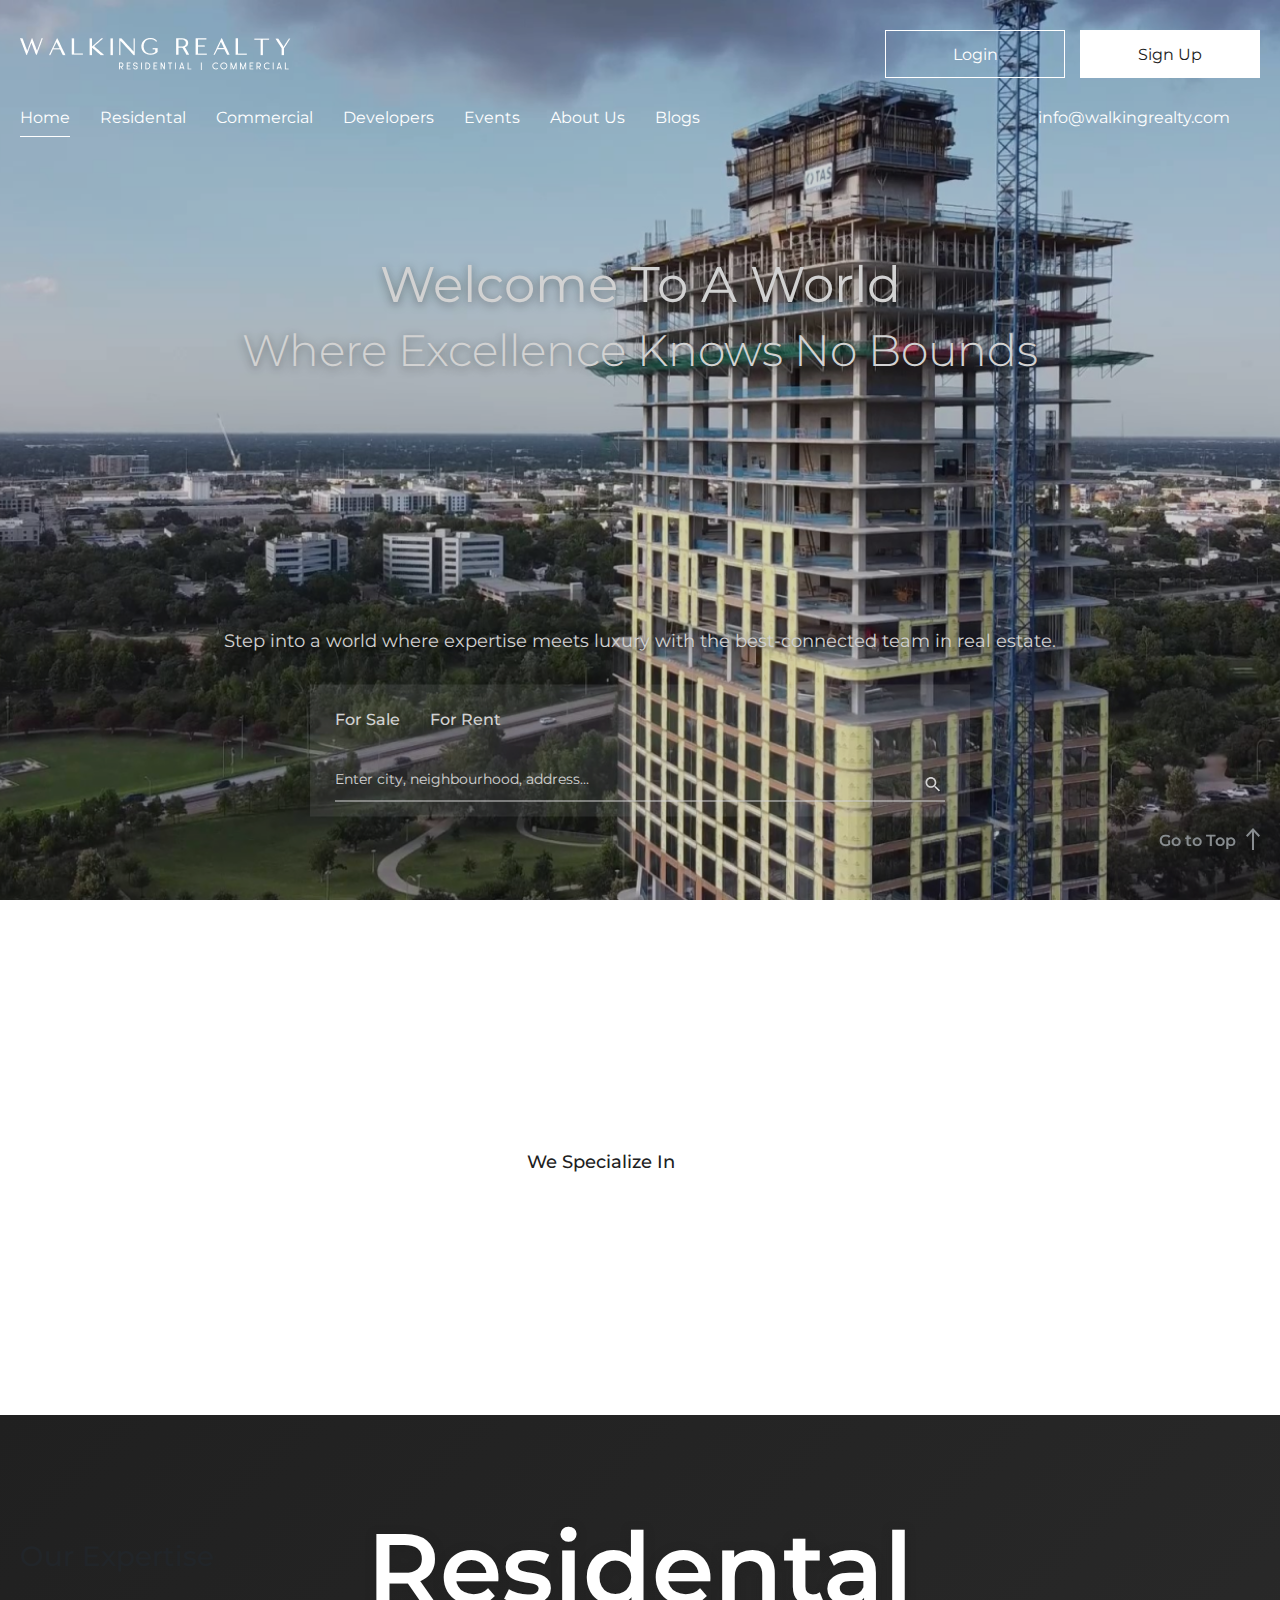
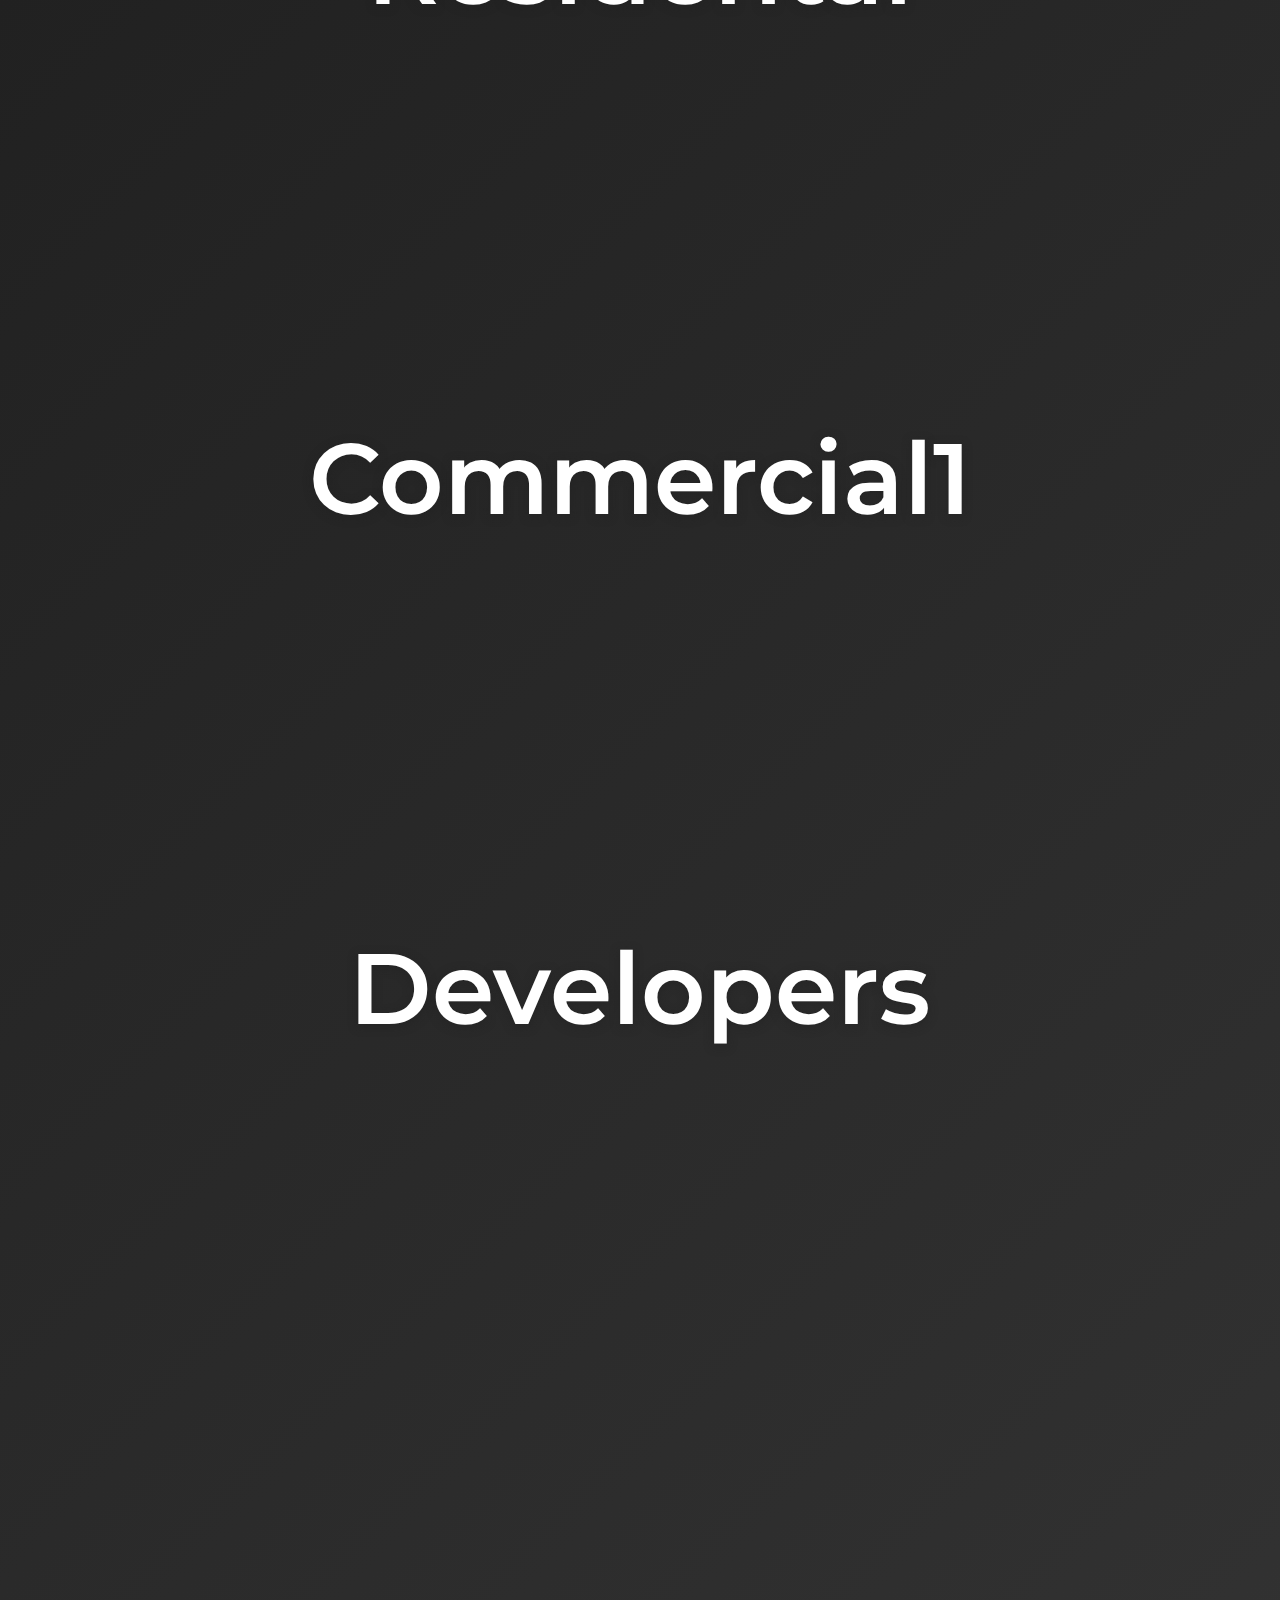
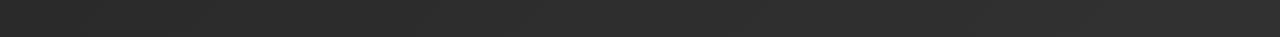
==== index.html @ ec29fcc6 "code update" ====
<!DOCTYPE html>
<html lang="en">

<head>
    <meta charset="UTF-8">
    <meta name="viewport" content="width=device-width, initial-scale=1.0">
    <title>Walking Reality</title>
    <!-- bootstrap -->
    <link href="./assets/css/bootstrap.min.css" rel="stylesheet">
    <!-- custom css -->
    <link rel="stylesheet" href="assets/css/style.css">
    <!-- animate css -->
    <link rel="stylesheet" href="assets/css/animate.css">

</head>

<body>
    <!-- header -->
    <header class="header">
        <div class="wr_container">
            <div class="top_header">
                <div class="logo">
                    <a href="index.html"><img src="./assets/images/home/logo.png" alt="Logo"></a>
                </div>
                <div class="right_btn_wrap">
                    <a href="./sub-pages/authenticate/login.html"
                        class="main_btn border_btn white_border white_btn">Login</a>
                    <a href="./sub-pages/authenticate/signUp.html" class="main_btn white_btn">Sign Up</a>
                </div>
            </div>
            <div class="middle_header_wrap">
                <nav>
                    <div class="nav_menu">
                        <span class="menu_icon"></span>
                    </div>
                    <div class="wr_menu_wrap">
                        <div class="close_menu">
                            <span class="title">Menu</span>
                            <div class="close_icon_wrap">
                                <span class="close_icon"></span>
                            </div>
                        </div>
                        <ul>
                            <li class="menu-item current-menu-item"><a href="./index.html">Home</a></li>
                            <li class="menu-item"><a href="./sub-pages/Residental.html">Residental</a></li>
                            <li class="menu-item"><a href="./sub-pages/Commercial.html">Commercial</a></li>
                            <li class="menu-item"><a href="./sub-pages/Developers.html">Developers</a></li>
                            <li class="menu-item"><a href="./sub-pages/Events.html">Events</a></li>
                            <li class="menu-item"><a href="./sub-pages/About.html">About Us</a></li>
                            <li class="menu-item"><a href="./sub-pages/Blogs.html">Blogs</a></li>
                            <li class="menu-item mobile_view"><a href="./sub-pages/authenticate/login.html">Log In</a>
                            </li>
                            <li class="menu-item mobile_view"><a href="./sub-pages/authenticate/signUp.html">Sign Up</a>
                            </li>
                            <li class="menu-item mobile_view log_out"><a href="javascript:void(0)">Log Out</a></li>
                        </ul>
                    </div>
                </nav>
                <div class="right_cart_wrap">info@walkingrealty.com</div>
            </div>
        </div>
    </header>
    <!-- header -->

    <!-- banner section -->
    <section class="wr_home_banner">
        <div class="opacity-layer"></div>
        <div class="wr_home_video_banner">
            <video autoplay loop muted playsinline poster="./assets/images/home/bg-image.png">
                <source src="./assets/images/home/bg-video.mp4" type="video/mp4">
            </video>
        </div>
        <div class="wr_center_content">
            <h2 class="img wow fadeInDown" data-wow-delay="250ms" data-wow-duration="300ms">
                Welcome To A World

            </h2>
            <span>
                Where Excellence Knows No Bounds
            </span>
        </div>
        <div class="wr_bottom_content">
            <p>Step into a world where expertise meets luxury with the best-connected team in real estate.</p>
            <div class="bottom_options">
                <div class="options">
                    <h6>For Sale</h6>
                    <h6>For Rent</h6>
                </div>
                <div class="enter_city">
                    <input type="text" placeholder="Enter city, neighbourhood, address...">
                    <button><a href="search"><img src="assets/images/home/Search.svg" alt="search"></a></button>
                    <div class="bottom-line"></div>
                </div>
            </div>
        </div>
    </section>
    <!-- banner section -->

    <!-- specialize section -->
    <section class="wr_specialize_sec">
        <div class="wr_container">
            <div class="main_title wow fadeIn" data-wow-delay="300ms" data-wow-duration="300ms">
                <span>Welcome To</span>
                <h2>WALKING REALTY</h2>
            </div>
            <div class="content">
                <h6>We Specialize In</h6>
                <p class="bullet-points wow fadeInUp" data-wow-delay="200ms" data-wow-duration="300ms">New Develpoment
                </p>
                <p class="bullet-points wow fadeInUp" data-wow-delay="300ms" data-wow-duration="300ms"> Land Acquisition
                </p>
                <p class="bullet-points wow fadeInUp" data-wow-delay="400ms" data-wow-duration="300ms">Tenant
                    Representation</p>
                <p class="bullet-points wow fadeInUp" data-wow-delay="500ms" data-wow-duration="300ms">Ultra Luxury
                    Living</p>
            </div>
        </div>
    </section>
    <!-- specialize section -->

    <!-- expertise -->
    <section class="wr_expertise_sec">
        <div class="wr_container">
            <div class="main_title">
                <h3>Our Expertise</h3>
            </div>

            <div class="row">
                <div class="top_text">
                    <h1>Residental</h1>
                </div>
                <div class="img wow fadeInLeft" data-wow-delay="500ms" data-wow-duration="500ms">
                    <img src="./assets/images/home/residential.png" alt="residential">
                </div>

                <div class="text wow fadeInRight" data-wow-delay="500ms" data-wow-duration="500ms">
                    <p>Discover the perfect sanctuary that genuinely feels like home. Our exceptional new
                        development and luxury properties are curated to offer unrivalled comfort and style. Explore
                        our collection of exquisite homes and find your ideal living space.</p>
                </div>

            </div>
            <div class="row">
                <div class="top_text">
                    <h1>Commercial1</h1>
                </div>

                <div class="text wow fadeInRight" data-wow-delay="500ms" data-wow-duration="500ms">
                    <p>Unleash the potential of your business with our expert commercial real estate solutions.
                        Whether you're looking to buy, sell, lease, or invest, our team of professionals will guide
                        you to lucrative opportunities and help you thrive in the competitive commercial market.</p>
                </div>


                <div class="img wow fadeInLeft" data-wow-delay="500ms" data-wow-duration="500ms">
                    <img src="./assets/images/home/commercial.png" alt="residential">
                </div>

            </div>
            <div class="row">
            <div class="top_text">
                <h1>Developers</h1>
            </div>

                <div class="img wow fadeInLeft" data-wow-delay="500ms" data-wow-duration="500ms">
                    <img src="./assets/images/home/developers.png" alt="residential">
                </div>

                <div class="text wow fadeInRight" data-wow-delay="500ms" data-wow-duration="500ms">
                    <p>Collaborate with us to transform your vision into reality. As experienced consultants, we
                        understand the intricacies of the development process. From land acquisition to project
                        management, our agents will ensure your project reaches its fullest potential. Let us help
                        you create extraordinary spaces that leave a lasting impression.</p>
                </div>

            </div>

        </div>
    </section>
    <!-- expertise -->

    <!-- footer section -->
    <footer>
        <a href="javascript:void(0)" class="go_to_top show">Go to Top</a>
    </footer>
    <!-- footer section -->
    <!-- scripts -->
    <script src="./assets/js/jquery-3.6.0.min.js"></script>
    <script src="./assets/js/bootstrap.bundle.min.js" defer></script>
    <script src="./assets/js/wow.min.js"></script>
    <script src="./assets/js/custom.js"></script>
    <script>
        new WOW().init();
    </script>
</body>

</html>
---- assets/css/style.css ----
@import url('https://fonts.googleapis.com/css2?family=Montserrat:wght@100..900&display=swap');

* {
    margin: 0;
    padding: 0;
    box-sizing: border-box;
}

:root {
    --pure-white: #FFF;
}

body {

    font-family: "Montserrat", sans-serif;
    font-optical-sizing: auto;
    font-style: normal;

}

.wr_container {
    max-width: 1280px;
    width: 100%;
    padding: 0 20px;
    margin: 0 auto;
}

/* header */
.header {
    position: absolute;
    left: 0;
    top: 0;
    right: 0;
    z-index: 999;
    padding: 30px 0;
}

header .top_header {
    display: flex;
    justify-content: space-between;
    align-items: center;
}

header .top_header .right_btn_wrap {
    display: flex;
    align-items: center;
}

header .middle_header_wrap {
    margin-top: 30px;
    transition: all 0.5s ease-in-out;
    display: flex;
    justify-content: space-between;
}

header .middle_header_wrap .wr_menu_wrap .close_menu {
    display: none;
    cursor: pointer;
}

header .middle_header_wrap .wr_menu_wrap ul {
    display: flex;
    padding: 0;
    margin: 0;
    gap: 30px;
    list-style: none;
}

header .middle_header_wrap .wr_menu_wrap ul li a::before {
    content: "";
    position: absolute;
    left: 0;
    bottom: 0;
    right: 0;
    height: 1px;
    background-color: #FFFFFF;
    margin: 0 auto;
    width: 0;
    transition: all 0.5s ease-in-out;
}

header .middle_header_wrap .wr_menu_wrap ul li:after {
    clear: both;
    display: block;
    content: "";
}

header .middle_header_wrap .wr_menu_wrap ul li.current-menu-item a::before {
    width: 100%;
}

header .middle_header_wrap .wr_menu_wrap ul li a:hover::before {
    width: 100%;
}

header .middle_header_wrap .wr_menu_wrap ul li a {
    color: #FFFFFF;
    font-size: 16px;
    font-weight: 400;
    line-height: normal;
    padding-bottom: 10px;
    position: relative;
    display: block;
    text-decoration: none;
}

header .middle_header_wrap .wr_menu_wrap ul li.mobile_view {
    display: none;
}

header .right_btn_wrap {
    gap: 15px;
}

header .right_btn_wrap .main_btn {
    height: 48px;
    line-height: 48px;
    padding: 0 18px;
    font-size: 16px;
    font-weight: 400;
    display: inline-block;
    text-align: center;
    text-decoration: none;
    min-width: 180px;
    border: 1px solid transparent;
}

header .right_btn_wrap .main_btn.border_btn.white_border {
    border-color: #FFFFFF;

}

header .right_btn_wrap .main_btn.border_btn.white_border {
    background: transparent;
    color: #FFF !important;
}

header .right_btn_wrap .main_btn.border_btn:hover {
    opacity: 1;
}

header .right_btn_wrap .main_btn.white_btn {
    background: #FFFFFF;
    color: #202020 !important;
}

header .right_btn_wrap .main_btn.border_btn.white_border:hover {
    background: #FFFFFF;
    color: #202020 !important;
}

header .middle_header_wrap .right_cart_wrap {
    padding-right: 30px;
    position: relative;
    color: #FFFFFF;
    font-size: 16px;
    font-weight: 400;
    line-height: normal;
    cursor: pointer;
}

/* media quary */



/* header */
/* banner section */
.wr_home_banner {
    position: relative;
    height: 900px;
    padding: 0;
}

.wr_home_banner .wr_home_video_banner {
    height: 100%;
    position: relative;
}

.wr_home_banner .opacity-layer {
    position: absolute;
    top: 0;
    left: 0;
    width: 100%;
    height: 100%;
    opacity: 0.2;
    background: #202020;
    z-index: 1;
}

.wr_home_banner .wr_home_video_banner video {
    display: block;
    height: 100%;
    object-fit: cover;
    width: 100%;
}

.wr_home_banner .wr_center_content {
    position: absolute;
    left: 50%;
    top: 35%;
    transform: translate(-50%, -50%);
    max-width: 1050px;
    width: 100%;
    text-align: center;
}

.wr_home_banner .wr_center_content h2 {
    color: var(--pure-white);
    text-align: center;
    text-shadow: 0px 2px 10px rgba(32, 32, 32, 0.50);
    font-family: Montserrat;
    font-size: 50px;
    font-style: normal;
    font-weight: 400;
    line-height: normal;
}

.wr_home_banner .wr_center_content span {
    color: var(--Pure-White, #FFF);
    text-align: center;
    text-shadow: 0px 2px 10px rgba(32, 32, 32, 0.50);
    font-family: Montserrat;
    font-size: 44px;
    font-style: normal;
    font-weight: 300;
    line-height: normal;
}

.wr_home_banner .wr_bottom_content {
    position: absolute;
    left: 50%;
    top: 80%;
    transform: translate(-50%, -50%);
    max-width: 1050px;
    width: 100%;
    color: var(--pure-white);

}

.wr_home_banner .wr_bottom_content p {
    color: var(--Pure-White);
    text-align: center;
    text-shadow: 0px 2px 10px rgba(0, 0, 0, 0.50);
    font-family: Montserrat;
    font-size: 18px;
    font-style: normal;
    font-weight: 400;
    line-height: 35px;
    padding-bottom: 10px;
    /* 194.444% */
}

.wr_home_banner .wr_bottom_content .bottom_options {
    padding: 15px 25px;
    background: rgba(255, 255, 255, 0.11);
    max-width: 660px;
    width: 100%;
    margin: 0 auto;
}

.wr_home_banner .wr_bottom_content .bottom_options .options {
    display: flex;
    gap: 30px;
    padding: 10px 0px;
    margin-bottom: 20px;
}

.wr_home_banner .wr_bottom_content .bottom_options .options h6 {
    color: var(--pure-white);
    font-family: Montserrat;
    font-size: 16px;
    font-style: normal;
    font-weight: 500;
    line-height: normal;
}

.wr_home_banner .wr_bottom_content .bottom_options .enter_city {
    position: relative;
}

.wr_home_banner .wr_bottom_content .bottom_options .enter_city input {
    border: none;
    max-width: 660px;
    width: 100%;
    background: transparent;
    padding-bottom: 10px;
    position: relative;
}

.wr_home_banner .wr_bottom_content .bottom_options .enter_city input::placeholder {
    color: var(--pure-white);
    font-family: Montserrat;
    font-size: 14px;
    font-style: normal;
    font-weight: 400;
    line-height: normal;
}

.wr_home_banner .wr_bottom_content .bottom_options .enter_city button {
    position: absolute;
    left: 98%;
    background: transparent;
    top: 50%;
    transform: translate(-50%, -50%);
    border: none;

}

.wr_home_banner .wr_bottom_content .bottom_options .enter_city .bottom-line {
    max-width: 620px;
    width: 100%;
    height: 1px;
    background-color: var(--pure-white);
}

/* banner section */

/* specialize section */
.wr_specialize_sec {
    position: relative;
    padding: 75px 0 75px;
}

.wr_specialize_sec .main_title {
    text-align: center;
}

.wr_specialize_sec .main_title span {
    color: #202020;
    font-family: Montserrat;
    font-size: 44px;
    font-style: normal;
    font-weight: 300;
    line-height: normal;
}

.wr_specialize_sec .main_title h2 {
    color: #202020;
    font-family: Montserrat;
    font-size: 60px;
    font-style: normal;
    font-weight: 400;
    line-height: normal;
}

.wr_specialize_sec .content {
    position: relative;
    margin: 0 auto;
    max-width: max-content;
    padding-top: 35px;
}

.wr_specialize_sec .content h6 {
    color: var(--nero-dark, #202020);

    /* Body/Body 4 */
    font-family: Montserrat;
    font-size: 18px;
    font-style: normal;
    font-weight: 500;
    line-height: 35px;
    /* 194.444% */
}

.bullet-points {
    position: relative;
    padding-left: 20px;
    /* Adjust the spacing between the bullet point and text */
}

.bullet-points::before {
    content: "\2022";
    /* Unicode for bullet point */
    position: absolute;
    left: 0;
}

.wr_specialize_sec .content .wow.fadeInUp {
    color: var(--aluminium-grey, #878C8F);
    font-family: Montserrat;
    font-size: 18px;
    font-style: normal;
    font-weight: 400;

    line-height: normal;
}

/* specialize section */

/* expertise section */
.wr_expertise_sec {
    background: var(--Dark-Gradient, linear-gradient(135deg, #202020 0%, rgba(32, 32, 32, 0.92) 100%));
    padding: 125px 0 125px;
  
}

.wr_expertise_sec .row {
    margin-bottom: 150px;
    display: grid;
    grid-template-columns: 1fr 1fr;
    position: relative;
}
.wr_expertise_sec .top_text{
    position: absolute;
    width: 100%;
    margin: 0 auto;
   top: -75px;
   z-index: 1;
}
.wr_expertise_sec .top_text h1 {
    color: var(--Pure-White, #FFF);
    text-align: center;
    text-shadow: 0px 2px 10px rgba(32, 32, 32, 0.50);

    /* Heading/Heading 1 */
    font-family: Montserrat;
    font-size: 100px;
    font-style: normal;
    font-weight: 600;
    line-height: normal;
}

.wr_expertise_sec .row .text {
    max-width: 525px;
    width: 100%;
    color: #FFF;
    margin-top: 70px;
    margin-left: 50px;
}

.wr_expertise_sec .row .text p {
    color: var(--Pure-White, #FFF);
    /* Body/Body 5 */
    font-family: Montserrat;
    font-size: 18px;
    font-style: normal;
    text-align: left;
    font-weight: 400;
    line-height: 35px;
}

/* expertise section */

/* footer */
.go_to_top.show {
    opacity: 1;
    transform: translateX(0);
}

.go_to_top {
    position: fixed;
    right: 20px;
    bottom: 50px;
    color: #878C8F !important;
    text-align: center;
    text-decoration: none;
    font-size: 16px;
    font-weight: 600;
    line-height: normal;
    padding-right: 24px;
    cursor: pointer;
    z-index: 998;
    transition: all 0.3s ease-in-out;
    transform: translateX(100%);
    opacity: 0;
}

.go_to_top:hover::before {
    height: 46px;
}

.go_to_top::before {
    content: "";
    position: absolute;
    right: 0;
    bottom: 0;
    width: 15px;
    height: 22px;
    background: url(../images/home/arrow.svg) no-repeat center top;
    transition: all 0.5s ease-in-out;
}

/* footer */
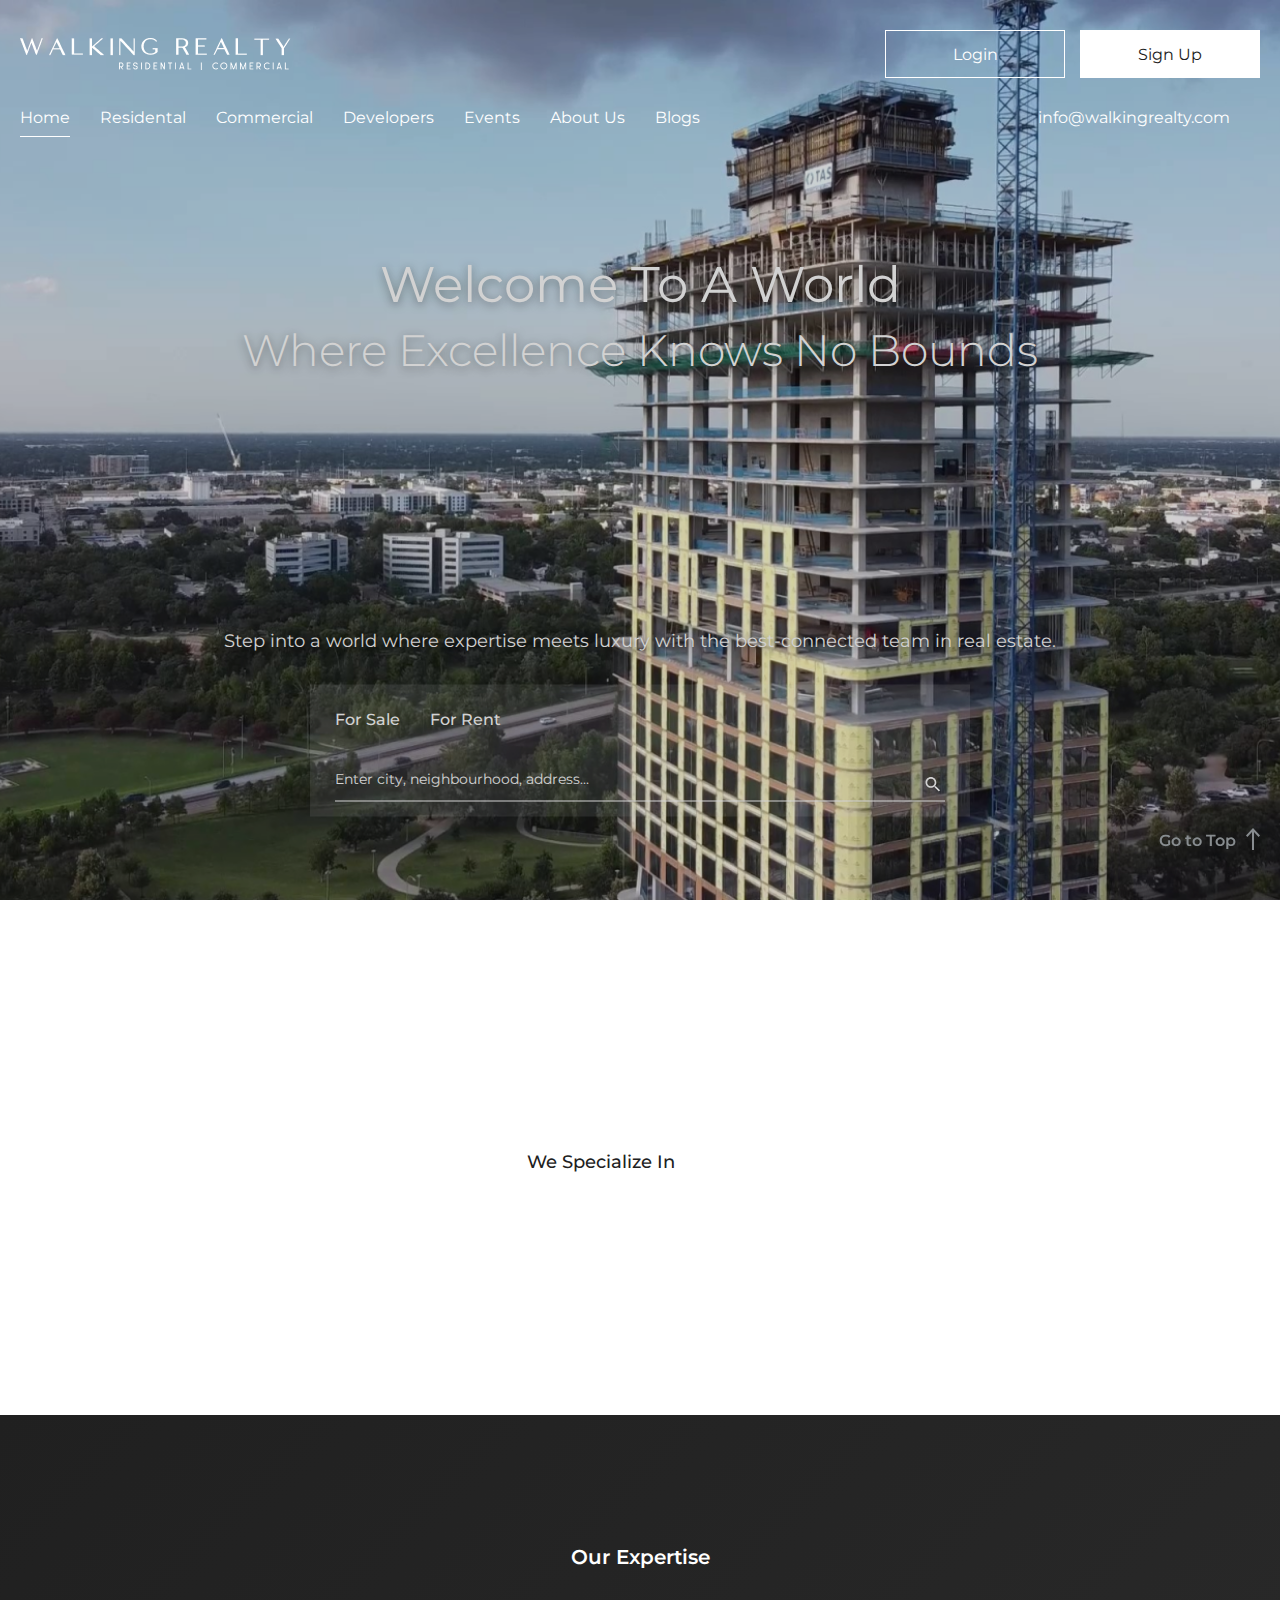
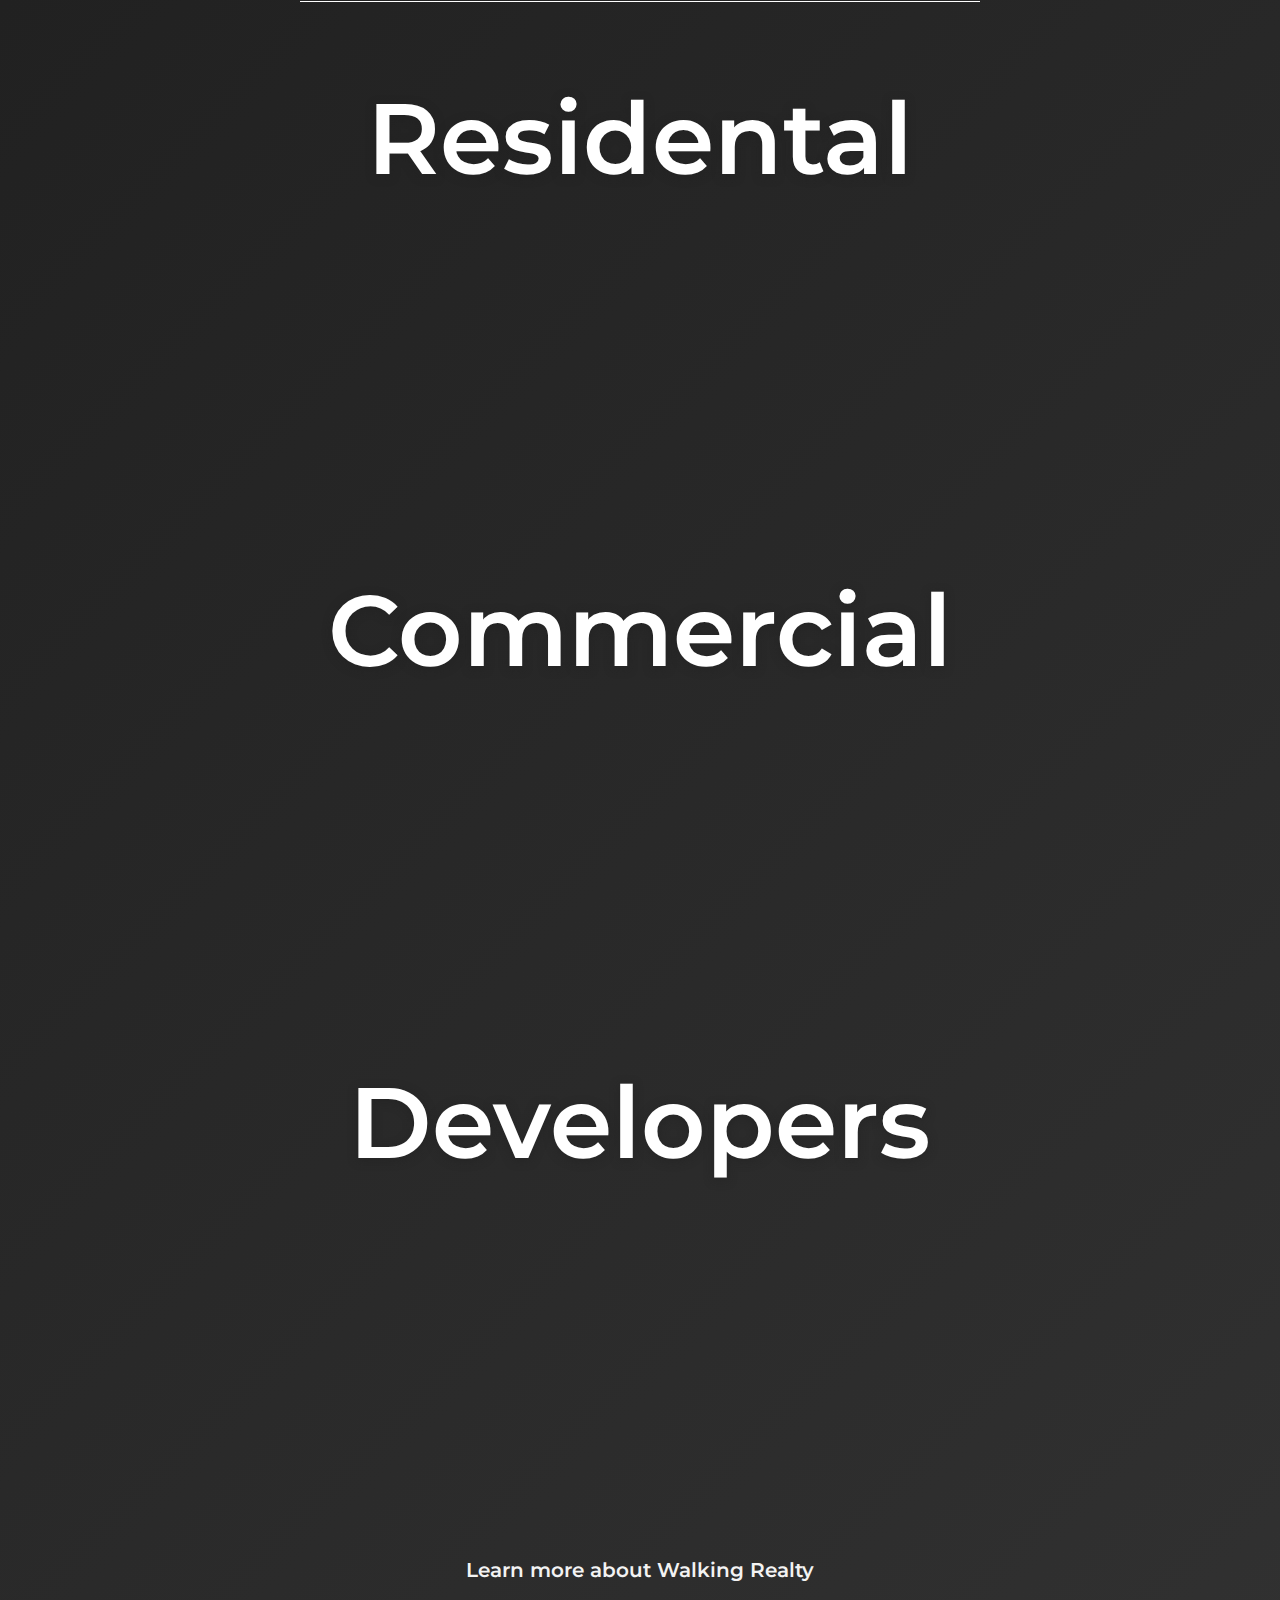
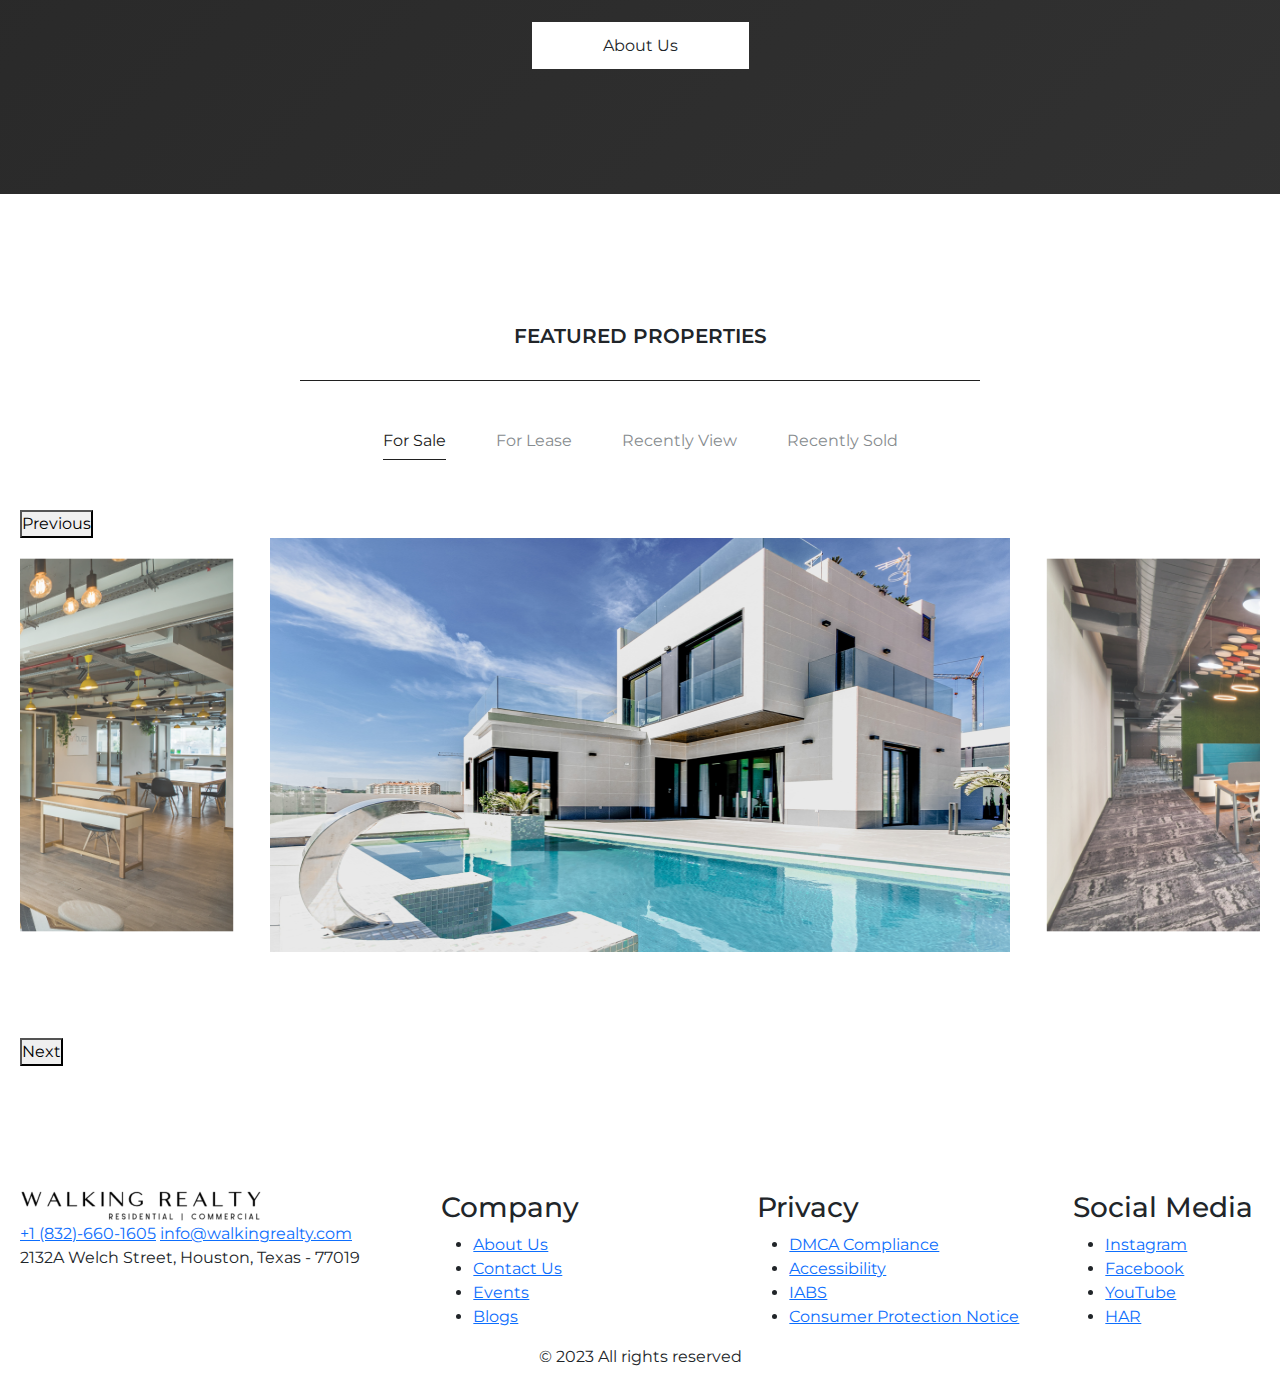
==== commit beaa8573: "creating slider" ====
--- a/index.html
+++ b/index.html
@@ -11,6 +11,8 @@
     <link rel="stylesheet" href="assets/css/style.css">
     <!-- animate css -->
     <link rel="stylesheet" href="assets/css/animate.css">
+
+    <link rel="stylesheet" href="assets/css/slick.css">
 
 </head>
 
@@ -121,7 +123,7 @@
     <!-- expertise -->
     <section class="wr_expertise_sec">
         <div class="wr_container">
-            <div class="main_title">
+            <div class="main_title white_title">
                 <h3>Our Expertise</h3>
             </div>
 
@@ -142,7 +144,7 @@
             </div>
             <div class="row">
                 <div class="top_text">
-                    <h1>Commercial1</h1>
+                    <h1>Commercial</h1>
                 </div>
 
                 <div class="text wow fadeInRight" data-wow-delay="500ms" data-wow-duration="500ms">
@@ -158,9 +160,9 @@
 
             </div>
             <div class="row">
-            <div class="top_text">
-                <h1>Developers</h1>
-            </div>
+                <div class="top_text">
+                    <h1>Developers</h1>
+                </div>
 
                 <div class="img wow fadeInLeft" data-wow-delay="500ms" data-wow-duration="500ms">
                     <img src="./assets/images/home/developers.png" alt="residential">
@@ -174,18 +176,98 @@
                 </div>
 
             </div>
-
+            <div class="bottom_button">
+                <h6>Learn more about Walking Realty</h6>
+
+                <a href="./sub-pages/About.html" class="about_btn">About Us</a>
+
+            </div>
         </div>
     </section>
     <!-- expertise -->
+
+    <!-- propertise section -->
+    <section class="wr_propertise_sec">
+        <div class="wr_container">
+            <div class="main_title white_title">
+                <h3>FEATURED PROPERTIES</h3>
+            </div>
+            <div class="propertise_options">
+                <ul>
+                    <li class="pro-options current-pro-item"><a href="#">For Sale</a></li>
+                    <li class="pro-options"><a href="#">For Lease</a></li>
+                    <li class="pro-options"><a href="#">Recently View</a></li>
+                    <li class="pro-options"><a href="#">Recently Sold</a></li>
+                </ul>
+            </div>
+            <div class="pro-slider center">
+                <div class="slides">
+                    <img class="pro-img" src="assets/images/home/propertise-1.png" alt="propertise-1">
+                </div>
+              
+                <div class="slides">
+                    <img class="pro-img" src="assets/images/home/propertise-3.png" alt="propertise-1">
+                </div>
+               
+                <div class="slides">
+                    <img class="pro-img" src="assets/images/home/propertise-5.png" alt="propertise-1">
+                </div>
+            </div>
+        </div>
+    </section>
+    <!-- propertise section -->
 
     <!-- footer section -->
     <footer>
-        <a href="javascript:void(0)" class="go_to_top show">Go to Top</a>
+        <div class="wr_container">
+            <div class="row">
+                <div class="col-lg-4 col-md-12 col-sm-12 mb-lg-0 mb-md-4">
+                    <div class="wh_footer_logo"><img src="./assets/images/home/footer-logo.png" alt="footer logo"></div>
+                    <div class="footer_contact_info">
+                        <a href="tel:+91 9016582949">+1 (832)-660-1605</a>
+                        <a href="mailto:info@walkingreality.com">info@walkingrealty.com</a>
+                        <p>2132A Welch Street, Houston, Texas - 77019</p>
+                    </div>
+                </div>
+                <div class="col-lg-3 col-md-4 col-sm-12 mb-md-0">
+                    <h3 class="footer_title">Company</h3>
+                    <ul>
+                        <li><a href="./sub-pages/authenticate/about-us.html">About Us</a></li>
+                        <li><a href="./sub-pages/contact.html">Contact Us</a></li>
+                        <li><a href="./sub-pages/events.html">Events</a></li>
+                        <li><a href="./sub-pages/blogs.html">Blogs</a></li>
+                    </ul>
+                </div>
+                <div class="col-lg-3 col-md-4 col-sm-12">
+                    <h3 class="footer_title">Privacy</h3>
+                    <ul>
+                        <li><a href="./sub-pages/.html">DMCA Compliance</a></li>
+                        <li><a href="./sub-pages/.html">Accessibility</a></li>
+                        <li><a href="./sub-pages/.html">IABS</a></li>
+                        <li><a href="./sub-pages/.html">Consumer Protection Notice</a></li>
+                    </ul>
+                </div>
+                <div class="col-lg-2 col-md-4 col-sm-12">
+                    <h3 class="footer_title">Social Media</h3>
+                    <ul>
+                        <li><a href="https://www.instagram.com/walkingrealty/">Instagram</a></li>
+                        <li><a href="https://www.facebook.com/walkingreality">Facebook</a></li>
+                        <li><a href="https://www.youtube.com/elsqrd">YouTube</a></li>
+                        <li><a href="https://www.har.com/homedetail/324-eastwood-st-houston-tx-77011/13605259?cid=ROMMAN">HAR</a></li>
+                    </ul>
+                </div>
+            </div>
+            <a href="javascript:void(0)" class="go_to_top show">Go to Top</a>
+            <div class="copy_right_wrap d-flex justify-content-center">
+                <p>© 2023 All rights reserved</p>
+            </div>
+        </div>
     </footer>
+
     <!-- footer section -->
     <!-- scripts -->
     <script src="./assets/js/jquery-3.6.0.min.js"></script>
+    <script src="./assets/js/slick.min.js"></script>
     <script src="./assets/js/bootstrap.bundle.min.js" defer></script>
     <script src="./assets/js/wow.min.js"></script>
     <script src="./assets/js/custom.js"></script>
--- a/assets/css/style.css
+++ b/assets/css/style.css
@@ -1,4 +1,4 @@
-@import url('https://fonts.googleapis.com/css2?family=Montserrat:wght@100..900&display=swap');
+@import url('https:fonts.googleapis.com/css2?family=Montserrat:wght@100..900&display=swap');
 
 * {
     margin: 0;
@@ -391,7 +391,41 @@
 .wr_expertise_sec {
     background: var(--Dark-Gradient, linear-gradient(135deg, #202020 0%, rgba(32, 32, 32, 0.92) 100%));
     padding: 125px 0 125px;
-  
+
+}
+
+.wr_expertise_sec .main_title {
+    position: relative;
+    padding-bottom: 20px;
+}
+
+.wr_expertise_sec .main_title.white_title h3 {
+    color: var(--Pure-White, #FFF);
+    text-align: center;
+
+    /* Heading/Heading 6 */
+    font-family: Montserrat;
+    font-size: 20px;
+    font-style: normal;
+    font-weight: 600;
+    line-height: 34px;
+    /* 170% */
+}
+
+.wr_expertise_sec .main_title.white_title::before {
+    background: #FFFFFF;
+}
+
+.wr_expertise_sec .main_title::before {
+    content: "";
+    position: absolute;
+    left: 0;
+    bottom: 0;
+    right: 0;
+    height: 1px;
+    background: linear-gradient(135deg, #202020 0%, rgba(32, 32, 32, 0.92) 100%);
+    max-width: 680px;
+    margin: 0 auto;
 }
 
 .wr_expertise_sec .row {
@@ -400,13 +434,25 @@
     grid-template-columns: 1fr 1fr;
     position: relative;
 }
-.wr_expertise_sec .top_text{
-    position: absolute;
-    width: 100%;
-    margin: 0 auto;
-   top: -75px;
-   z-index: 1;
-}
+
+.wr_expertise_sec .row:nth-child(2) {
+    margin-top: 150px;
+    /* Remove margin bottom from the third row */
+}
+
+.wr_expertise_sec .row:nth-child(4) {
+    margin-bottom: 75px;
+    /* Remove margin bottom from the third row */
+}
+
+.wr_expertise_sec .top_text {
+    position: absolute;
+    width: 100%;
+    margin: 0 auto;
+    top: -75px;
+    z-index: 1;
+}
+
 .wr_expertise_sec .top_text h1 {
     color: var(--Pure-White, #FFF);
     text-align: center;
@@ -420,12 +466,17 @@
     line-height: normal;
 }
 
+.wr_expertise_sec .row .img img {
+    object-fit: cover;
+    width: 100%;
+    height: 100%;
+}
+
 .wr_expertise_sec .row .text {
     max-width: 525px;
     width: 100%;
     color: #FFF;
-    margin-top: 70px;
-    margin-left: 50px;
+    margin: auto;
 }
 
 .wr_expertise_sec .row .text p {
@@ -439,8 +490,177 @@
     line-height: 35px;
 }
 
+
+
+.wr_expertise_sec .bottom_button h6 {
+    color: #F3F3F3;
+    text-align: center;
+
+    /* Heading/Heading 6 */
+    font-family: Montserrat;
+    font-size: 20px;
+    font-style: normal;
+    font-weight: 600;
+    line-height: 34px;
+    margin-bottom: 35px;
+    /* 170% */
+}
+
+.wr_expertise_sec .bottom_button .about_btn {
+    padding: 14px 71px;
+    background-color: var(--pure-white);
+    min-width: 214px;
+    margin: 0 auto;
+    display: table;
+}
+
+.wr_expertise_sec .bottom_button .about_btn {
+    color: var(--nero-dark);
+    text-align: center;
+
+    text-decoration: none;
+    /* Body/Body 8 */
+    font-family: Montserrat;
+    font-size: 16px;
+    font-style: normal;
+    font-weight: 400;
+    line-height: normal;
+}
+
 /* expertise section */
 
+/* propertise section */
+.wr_propertise_sec {
+    padding: 125px 0 125px;
+
+}
+
+.wr_propertise_sec .main_title {
+    position: relative;
+    padding-bottom: 20px;
+}
+
+.wr_propertise_sec .main_title.white_title h3 {
+    color: var(--nero-dark);
+    text-align: center;
+
+    /* Heading/Heading 6 */
+    font-family: Montserrat;
+    font-size: 20px;
+    font-style: normal;
+    font-weight: 600;
+    line-height: 34px;
+    /* 170% */
+}
+
+.wr_propertise_sec .main_title.white_title::before {
+    background: #202020;
+}
+
+.wr_propertise_sec .main_title::before {
+    content: "";
+    position: absolute;
+    left: 0;
+    bottom: 0;
+    right: 0;
+    height: 1px;
+    background: linear-gradient(135deg, #202020 0%, rgba(32, 32, 32, 0.92) 100%);
+    max-width: 680px;
+    margin: 0 auto;
+}
+
+.wr_propertise_sec .propertise_options {
+    margin-top: 50px;
+}
+
+.wr_propertise_sec .propertise_options ul {
+    display: flex;
+    padding: 0;
+    margin: 0;
+    gap: 50px;
+    list-style: none;
+    justify-content: center;
+}
+.wr_propertise_sec .propertise_options ul li a::before {
+    content: "";
+    position: absolute;
+    left: 0;
+    bottom: 0;
+    right: 0;
+    height: 1px;
+    background-color: #202020;
+    margin: 0 auto;
+    width: 0;
+    transition: all 0.5s ease-in-out;
+}
+
+
+.wr_propertise_sec .propertise_options ul li:after {
+    clear: both;
+    display: block;
+    content: "";
+}
+
+.wr_propertise_sec .propertise_options ul li.current-pro-item a::before {
+    width: 100%;
+}
+.wr_propertise_sec .propertise_options .current-pro-item a{
+    color: #202020;
+}
+.wr_propertise_sec .propertise_options ul li a:hover::before {
+    width: 100%;
+}
+
+.wr_propertise_sec .propertise_options ul li a:hover{
+    color: #202020;
+}
+
+.wr_propertise_sec .propertise_options ul li a {
+    color: var(--aluminium-grey, #878C8F);
+    /* Body/Body 8 */
+    font-family: Montserrat;
+    font-size: 16px;
+    font-style: normal;
+    text-decoration: none;
+    font-weight: 400;
+    position: relative;
+    padding-bottom: 10px;
+    display: block;
+    line-height: normal;
+}
+.wr_propertise_sec .pro-slider{
+    margin-top: 50px;
+}
+.slides {
+
+     height: 200px;
+    overflow: hidden;
+    bottom: 0;
+  }
+  
+  .center .slick-slide {
+   
+   height: 500px;
+  }
+  
+  .center .slick-center img{
+    -moz-transform:scale(1.08);
+    -ms-transform:scale(1.08);
+    -o-transform:scale(1.08);
+    -webkit-transform:scale(1.08);
+    transform:scale(1.0);
+    width: 740px;
+    height: 414px;
+    color:#e67e22;
+    opacity:1;
+  }
+  .center img{
+    opacity:0.8;
+    transition:all 300ms ease;
+    bottom: 0;
+    transform:scale(0.9);
+  }
+/* properties section */
 /* footer */
 .go_to_top.show {
     opacity: 1;
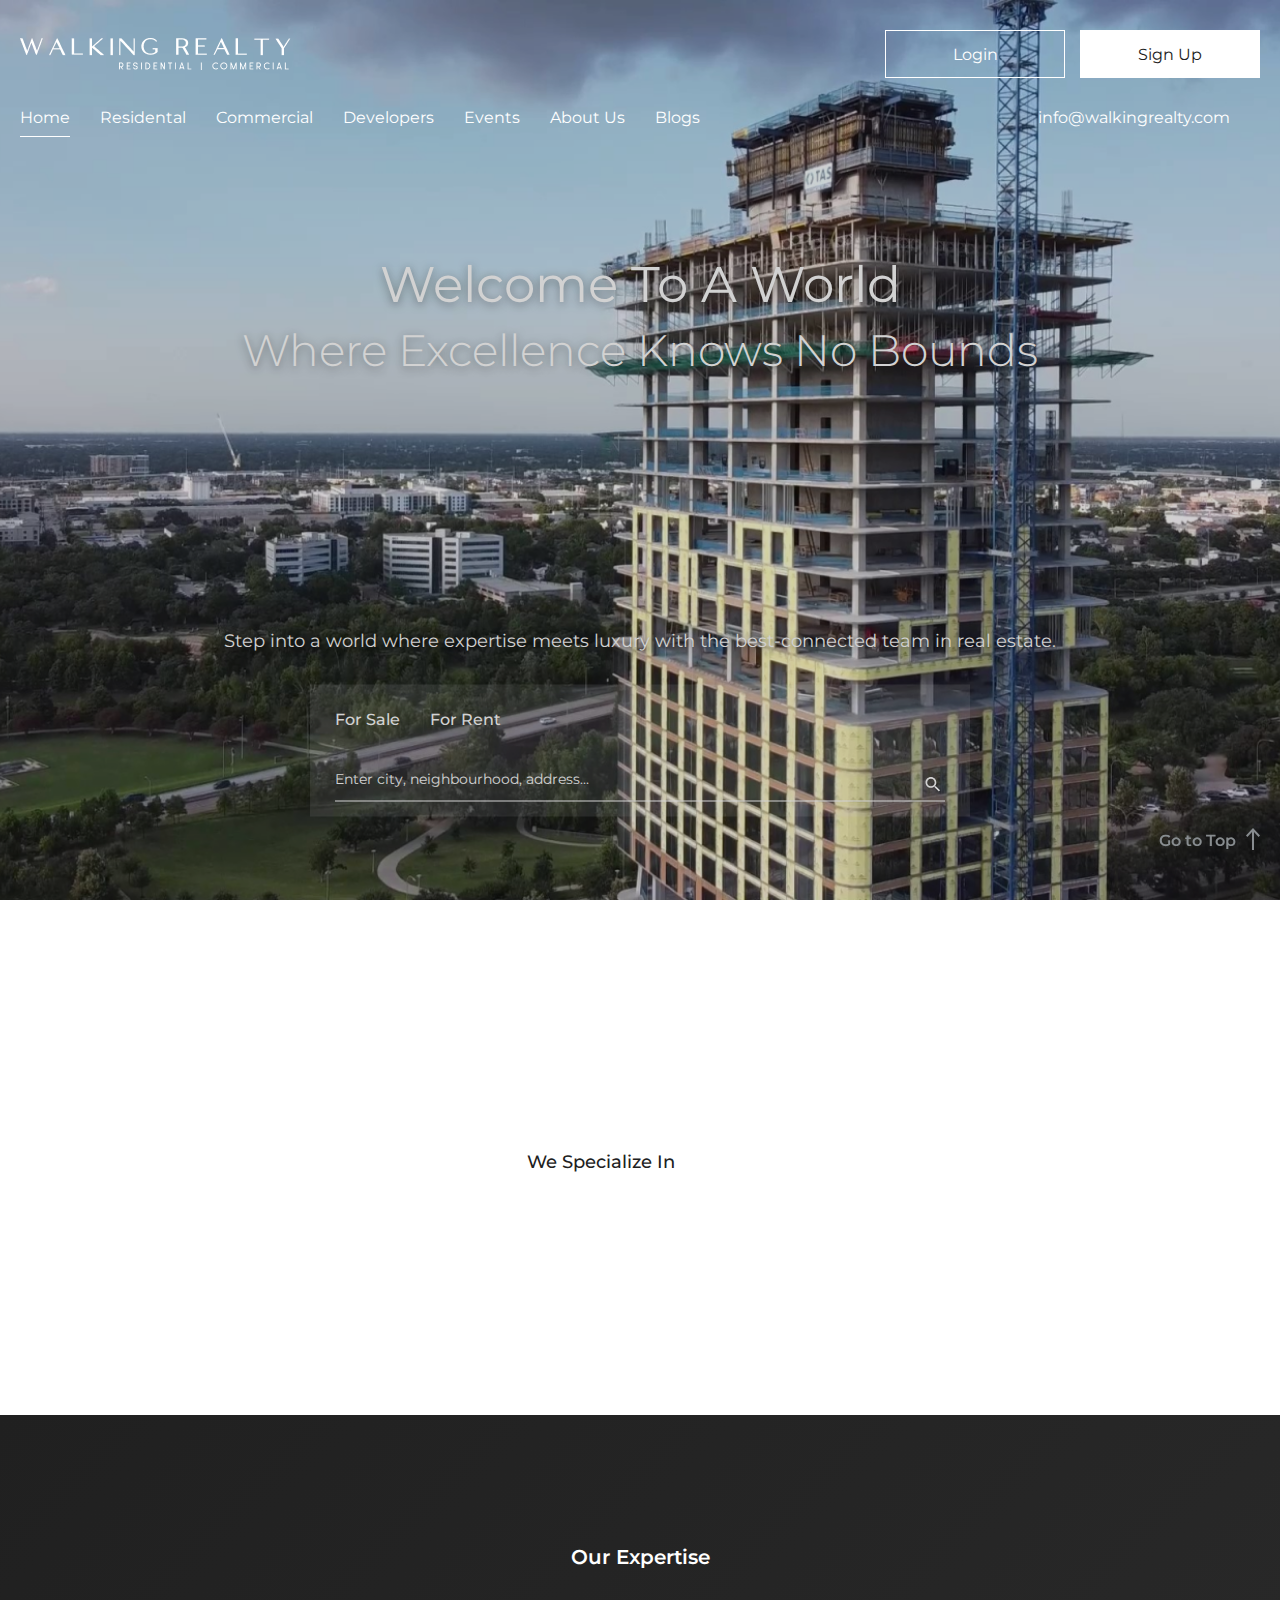
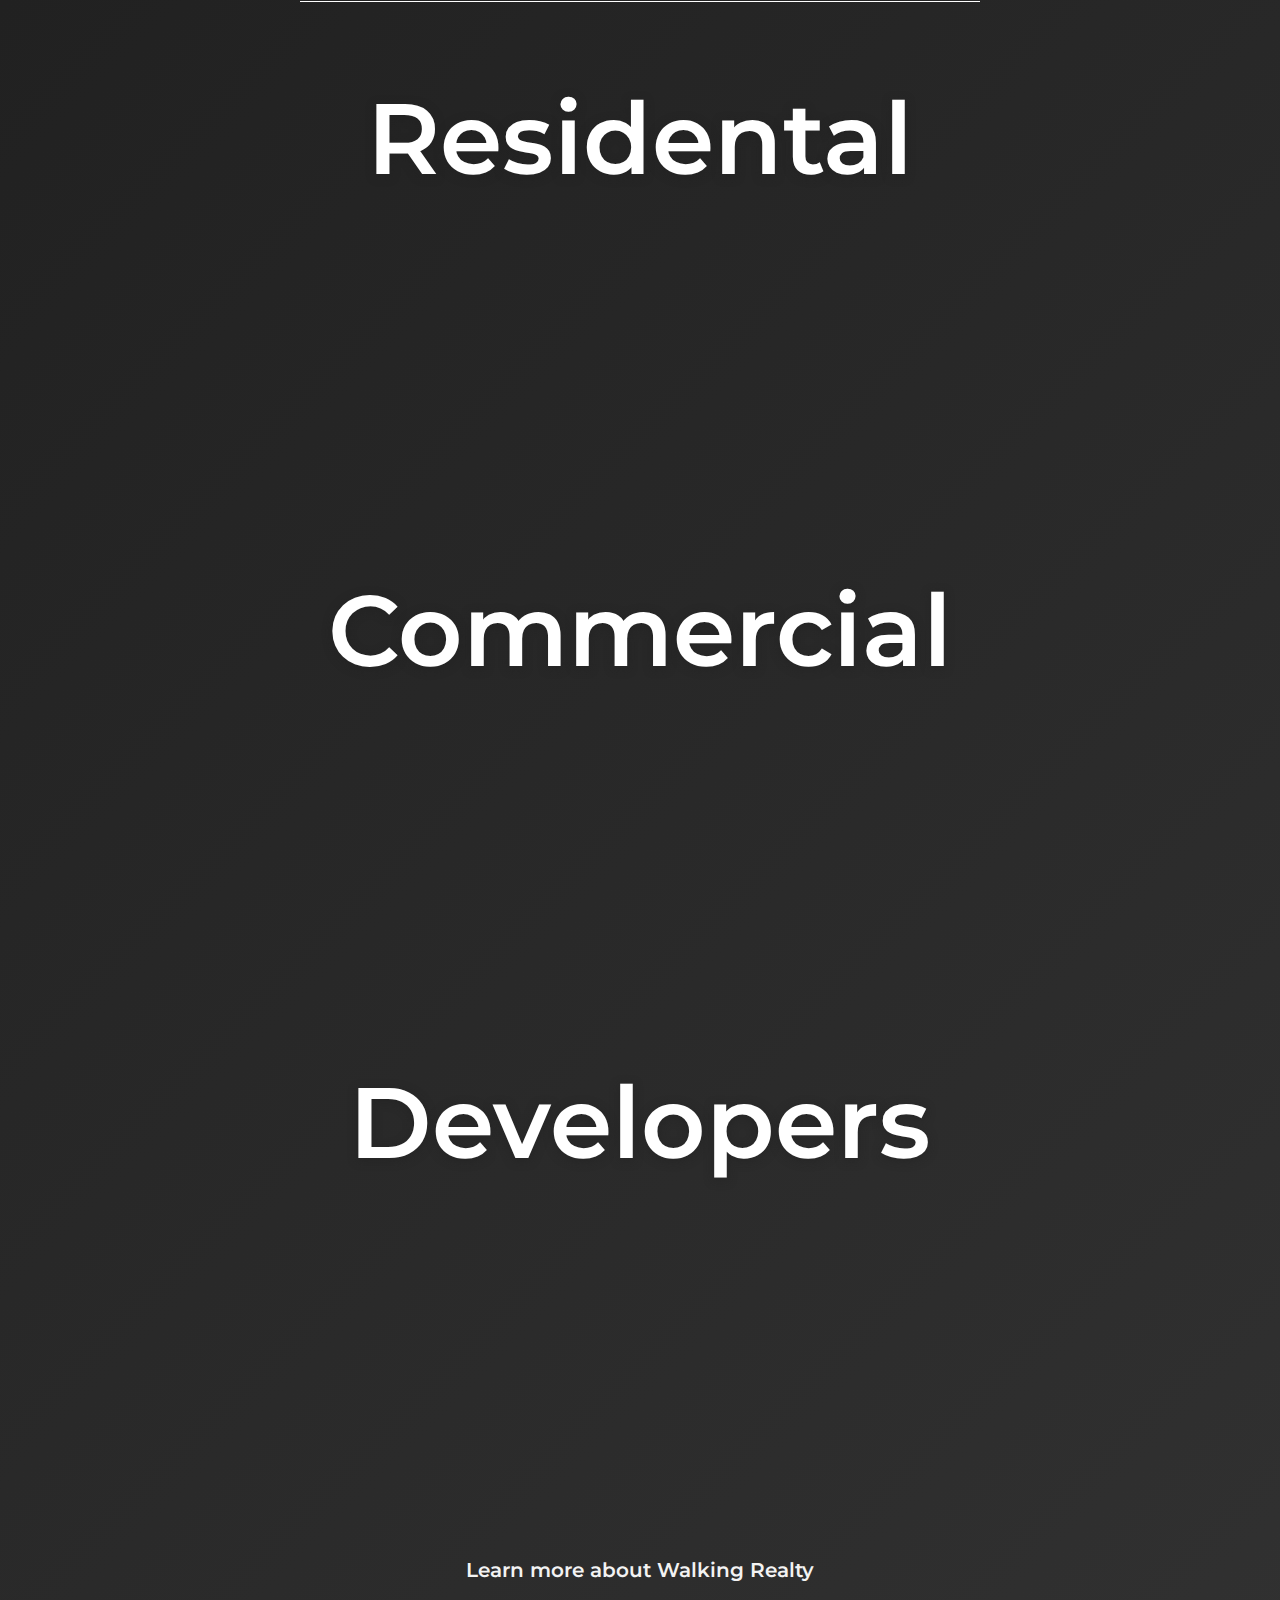
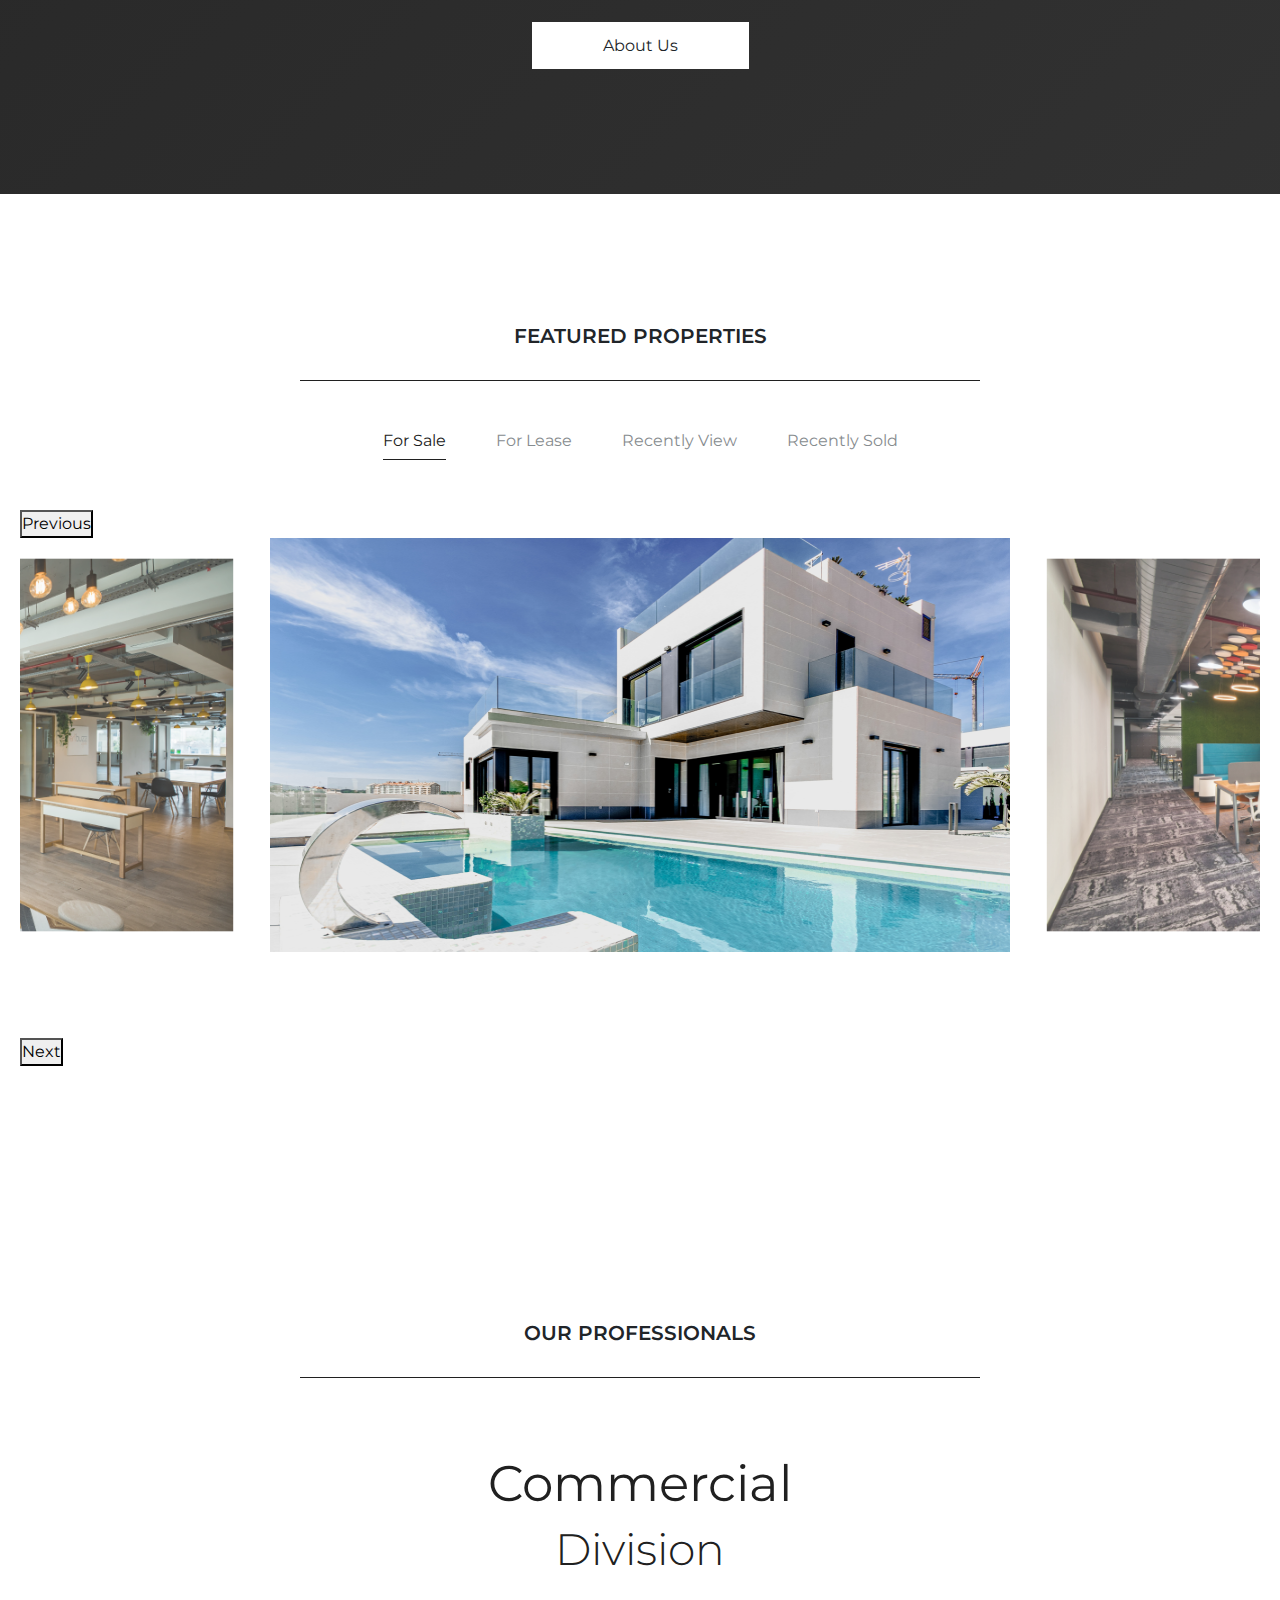
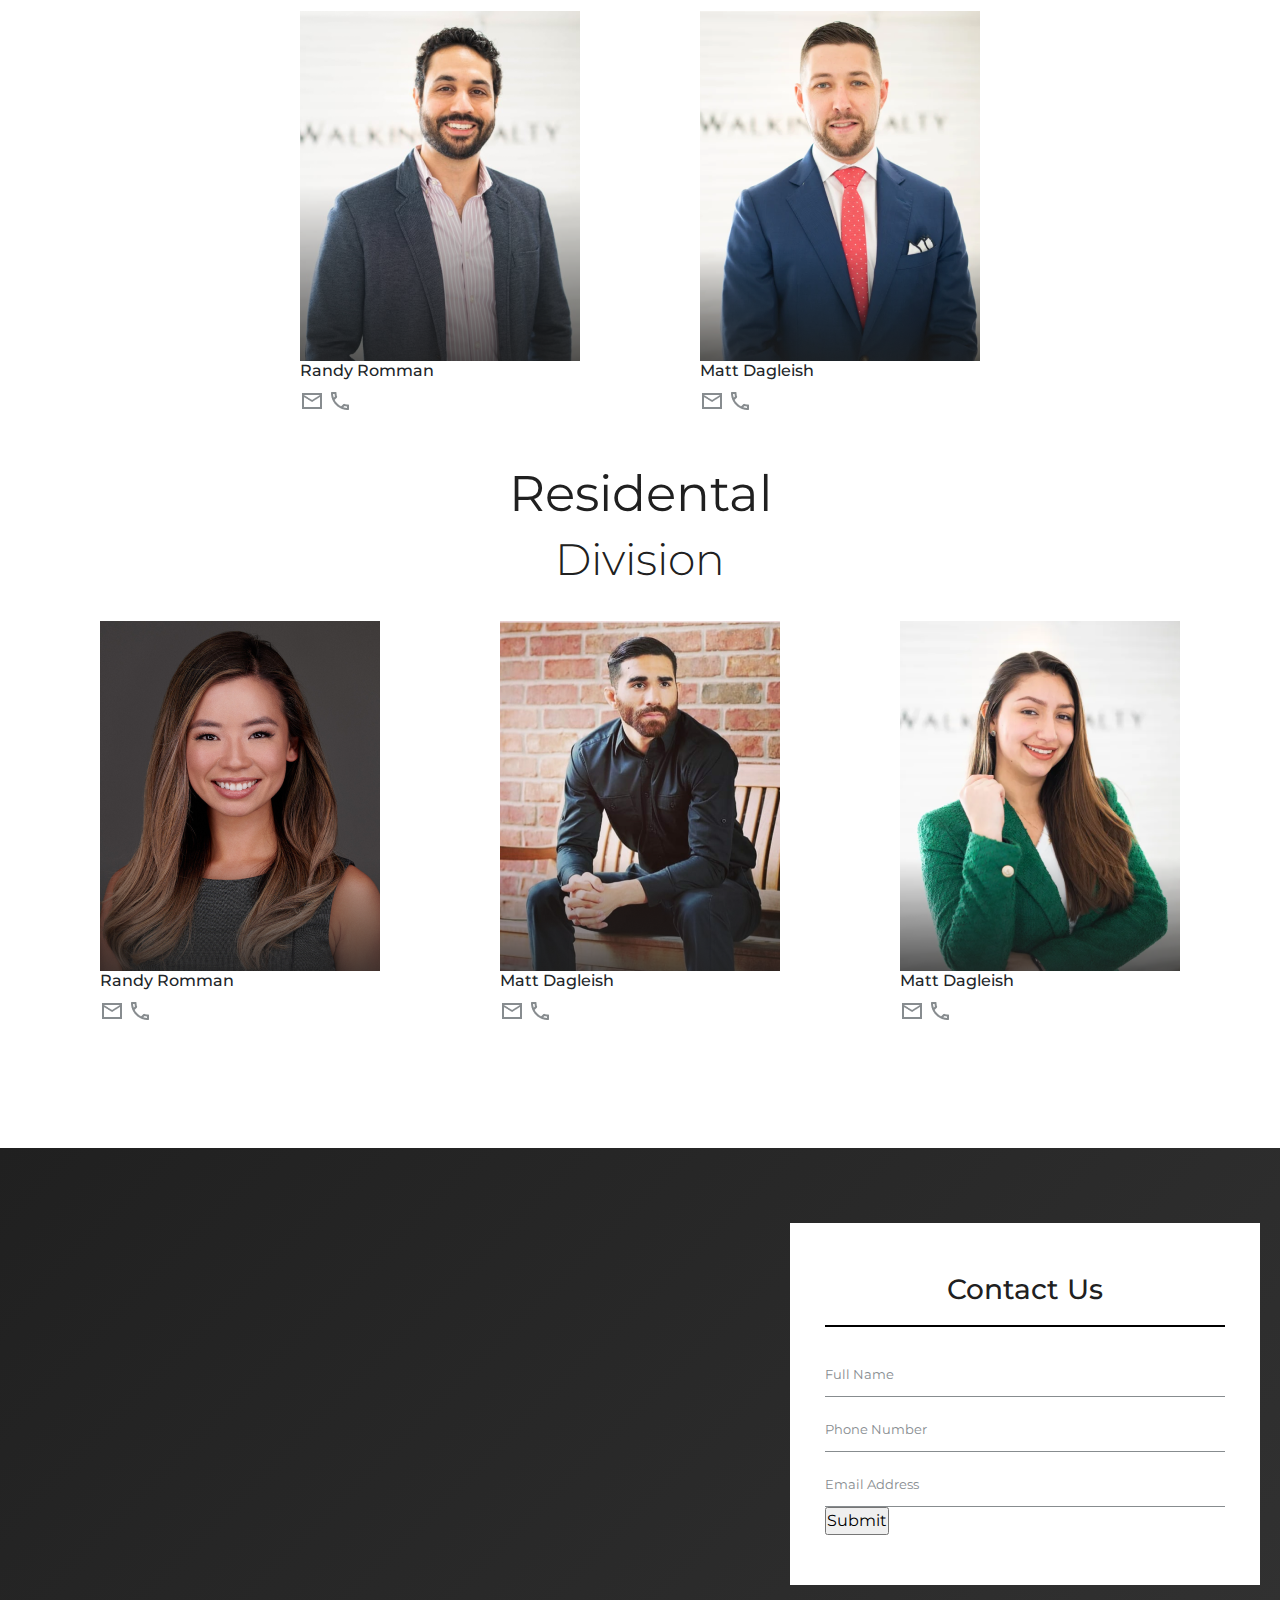
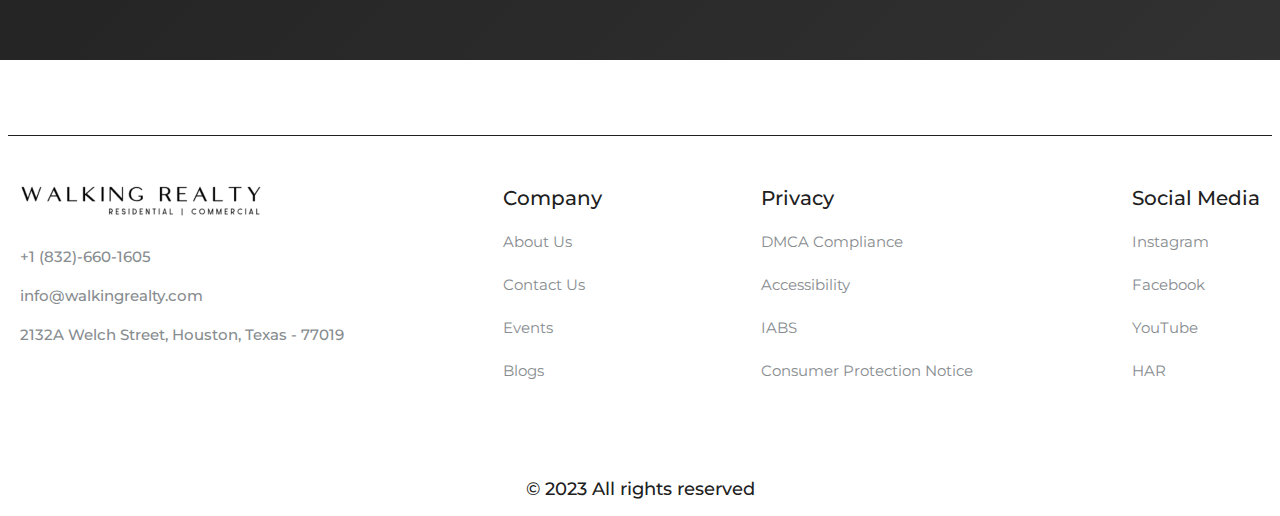
==== commit dcab8c59: "creating owner section and form" ====
--- a/index.html
+++ b/index.html
@@ -19,27 +19,27 @@
 <body>
     <!-- header -->
     <header class="header">
-        <div class="wr_container">
-            <div class="top_header">
+        <div class="wr-container">
+            <div class="top-header">
                 <div class="logo">
                     <a href="index.html"><img src="./assets/images/home/logo.png" alt="Logo"></a>
                 </div>
-                <div class="right_btn_wrap">
+                <div class="right-btn-wrap">
                     <a href="./sub-pages/authenticate/login.html"
-                        class="main_btn border_btn white_border white_btn">Login</a>
-                    <a href="./sub-pages/authenticate/signUp.html" class="main_btn white_btn">Sign Up</a>
-                </div>
-            </div>
-            <div class="middle_header_wrap">
+                        class="main-btn border-btn white-border white-btn">Login</a>
+                    <a href="./sub-pages/authenticate/signUp.html" class="main-btn white-btn">Sign Up</a>
+                </div>
+            </div>
+            <div class="middle-header-wrap">
                 <nav>
-                    <div class="nav_menu">
-                        <span class="menu_icon"></span>
-                    </div>
-                    <div class="wr_menu_wrap">
-                        <div class="close_menu">
+                    <div class="nav-menu">
+                        <span class="menu-icon"></span>
+                    </div>
+                    <div class="wr-menu-wrap">
+                        <div class="close-menu">
                             <span class="title">Menu</span>
-                            <div class="close_icon_wrap">
-                                <span class="close_icon"></span>
+                            <div class="close-icon-wrap">
+                                <span class="close-icon"></span>
                             </div>
                         </div>
                         <ul>
@@ -50,45 +50,44 @@
                             <li class="menu-item"><a href="./sub-pages/Events.html">Events</a></li>
                             <li class="menu-item"><a href="./sub-pages/About.html">About Us</a></li>
                             <li class="menu-item"><a href="./sub-pages/Blogs.html">Blogs</a></li>
-                            <li class="menu-item mobile_view"><a href="./sub-pages/authenticate/login.html">Log In</a>
+                            <li class="menu-item mobile-view"><a href="./sub-pages/authenticate/login.html">Log In</a>
                             </li>
-                            <li class="menu-item mobile_view"><a href="./sub-pages/authenticate/signUp.html">Sign Up</a>
+                            <li class="menu-item mobile-view"><a href="./sub-pages/authenticate/signUp.html">Sign Up</a>
                             </li>
-                            <li class="menu-item mobile_view log_out"><a href="javascript:void(0)">Log Out</a></li>
+                            <li class="menu-item mobile-view log-out"><a href="javascript:void(0)">Log Out</a></li>
                         </ul>
                     </div>
                 </nav>
-                <div class="right_cart_wrap">info@walkingrealty.com</div>
+                <div class="right-cart-wrap">info@walkingrealty.com</div>
             </div>
         </div>
     </header>
     <!-- header -->
 
     <!-- banner section -->
-    <section class="wr_home_banner">
+    <section class="wr-home-banner">
         <div class="opacity-layer"></div>
-        <div class="wr_home_video_banner">
+        <div class="wr-home-video-banner">
             <video autoplay loop muted playsinline poster="./assets/images/home/bg-image.png">
                 <source src="./assets/images/home/bg-video.mp4" type="video/mp4">
             </video>
         </div>
-        <div class="wr_center_content">
+        <div class="wr-center-content">
             <h2 class="img wow fadeInDown" data-wow-delay="250ms" data-wow-duration="300ms">
                 Welcome To A World
-
             </h2>
             <span>
                 Where Excellence Knows No Bounds
             </span>
         </div>
-        <div class="wr_bottom_content">
+        <div class="wr-bottom-content">
             <p>Step into a world where expertise meets luxury with the best-connected team in real estate.</p>
-            <div class="bottom_options">
+            <div class="bottom-options">
                 <div class="options">
                     <h6>For Sale</h6>
                     <h6>For Rent</h6>
                 </div>
-                <div class="enter_city">
+                <div class="enter-city">
                     <input type="text" placeholder="Enter city, neighbourhood, address...">
                     <button><a href="search"><img src="assets/images/home/Search.svg" alt="search"></a></button>
                     <div class="bottom-line"></div>
@@ -99,9 +98,9 @@
     <!-- banner section -->
 
     <!-- specialize section -->
-    <section class="wr_specialize_sec">
-        <div class="wr_container">
-            <div class="main_title wow fadeIn" data-wow-delay="300ms" data-wow-duration="300ms">
+    <section class="wr-specialize">
+        <div class="wr-container">
+            <div class="main-title wow fadeIn" data-wow-delay="300ms" data-wow-duration="300ms">
                 <span>Welcome To</span>
                 <h2>WALKING REALTY</h2>
             </div>
@@ -121,78 +120,66 @@
     <!-- specialize section -->
 
     <!-- expertise -->
-    <section class="wr_expertise_sec">
-        <div class="wr_container">
-            <div class="main_title white_title">
+    <section class="wr-expertise">
+        <div class="wr-container">
+            <div class="main-title white-title">
                 <h3>Our Expertise</h3>
             </div>
-
             <div class="row">
-                <div class="top_text">
+                <div class="top-text">
                     <h1>Residental</h1>
                 </div>
                 <div class="img wow fadeInLeft" data-wow-delay="500ms" data-wow-duration="500ms">
                     <img src="./assets/images/home/residential.png" alt="residential">
                 </div>
-
                 <div class="text wow fadeInRight" data-wow-delay="500ms" data-wow-duration="500ms">
                     <p>Discover the perfect sanctuary that genuinely feels like home. Our exceptional new
                         development and luxury properties are curated to offer unrivalled comfort and style. Explore
                         our collection of exquisite homes and find your ideal living space.</p>
                 </div>
-
             </div>
             <div class="row">
-                <div class="top_text">
+                <div class="top-text">
                     <h1>Commercial</h1>
                 </div>
-
                 <div class="text wow fadeInRight" data-wow-delay="500ms" data-wow-duration="500ms">
                     <p>Unleash the potential of your business with our expert commercial real estate solutions.
                         Whether you're looking to buy, sell, lease, or invest, our team of professionals will guide
                         you to lucrative opportunities and help you thrive in the competitive commercial market.</p>
                 </div>
-
-
                 <div class="img wow fadeInLeft" data-wow-delay="500ms" data-wow-duration="500ms">
                     <img src="./assets/images/home/commercial.png" alt="residential">
                 </div>
-
             </div>
             <div class="row">
-                <div class="top_text">
+                <div class="top-text">
                     <h1>Developers</h1>
                 </div>
-
                 <div class="img wow fadeInLeft" data-wow-delay="500ms" data-wow-duration="500ms">
                     <img src="./assets/images/home/developers.png" alt="residential">
                 </div>
-
                 <div class="text wow fadeInRight" data-wow-delay="500ms" data-wow-duration="500ms">
                     <p>Collaborate with us to transform your vision into reality. As experienced consultants, we
                         understand the intricacies of the development process. From land acquisition to project
                         management, our agents will ensure your project reaches its fullest potential. Let us help
                         you create extraordinary spaces that leave a lasting impression.</p>
                 </div>
-
-            </div>
-            <div class="bottom_button">
+            </div>
+            <div class="bottom-button">
                 <h6>Learn more about Walking Realty</h6>
-
-                <a href="./sub-pages/About.html" class="about_btn">About Us</a>
-
+                <a href="./sub-pages/About.html" class="about-btn">About Us</a>
             </div>
         </div>
     </section>
     <!-- expertise -->
 
     <!-- propertise section -->
-    <section class="wr_propertise_sec">
-        <div class="wr_container">
-            <div class="main_title white_title">
+    <section class="wr-propertise">
+        <div class="wr-container">
+            <div class="main-title white-title">
                 <h3>FEATURED PROPERTIES</h3>
             </div>
-            <div class="propertise_options">
+            <div class="propertise-options">
                 <ul>
                     <li class="pro-options current-pro-item"><a href="#">For Sale</a></li>
                     <li class="pro-options"><a href="#">For Lease</a></li>
@@ -204,11 +191,9 @@
                 <div class="slides">
                     <img class="pro-img" src="assets/images/home/propertise-1.png" alt="propertise-1">
                 </div>
-              
                 <div class="slides">
                     <img class="pro-img" src="assets/images/home/propertise-3.png" alt="propertise-1">
                 </div>
-               
                 <div class="slides">
                     <img class="pro-img" src="assets/images/home/propertise-5.png" alt="propertise-1">
                 </div>
@@ -216,21 +201,127 @@
         </div>
     </section>
     <!-- propertise section -->
-
+<div class="wr-professionals">
+    <div class="wr-container">
+        <div class="main-title white-title">
+            <h3>OUR PROFESSIONALS</h3>
+        </div>
+        <div class="p-title">
+            <h3>Commercial</h3>
+            <span>Division</span>
+        </div>
+        <div class="d-content">
+            <div class="o-info">
+                <img class="ow-img" src="./assets/images/home/Randy.png" alt="owner">
+
+                <div class="o-detail">
+                    <h6>Randy Romman</h6>
+                    <div class="icon">
+                        <img src="./assets/images/home/Email1.png" alt="email">
+                        <img src="./assets/images/home/Call1.png" alt="call">
+                    </div>
+                </div>
+            </div>
+            <div class="o-info">
+                <img class="ow-img" src="./assets/images/home/matt.png" alt="broker">
+                <div class="o-detail">
+                    <h6>Matt Dagleish</h6>
+                    <div class="icon">
+                        <img src="./assets/images/home/Email1.png" alt="email">
+                        <img src="./assets/images/home/Call1.png" alt="call">
+                    </div>
+                </div>
+            </div>
+        </div>
+        <div class="p-title2">
+            <h3>Residental</h3>
+            <span>Division</span>
+        </div>
+        <div class="d-content">
+            <div class="o-info">
+                <img class="ow-img" src="./assets/images/home/tessa.png" alt="owner">
+
+                <div class="o-detail">
+                    <h6>Randy Romman</h6>
+                    <div class="icon">
+                        <img src="./assets/images/home/Email1.png" alt="email">
+                        <img src="./assets/images/home/Call1.png" alt="call">
+                    </div>
+                </div>
+            </div>
+            <div class="o-info">
+                <img class="ow-img" src="./assets/images/home/domingo.png" alt="broker">
+                <div class="o-detail">
+                    <h6>Matt Dagleish</h6>
+                    <div class="icon">
+                        <img src="./assets/images/home/Email1.png" alt="email">
+                        <img src="./assets/images/home/Call1.png" alt="call">
+                    </div>
+                </div>
+            </div>
+            <div class="o-info">
+                <img class="ow-img" src="./assets/images/home/gomez.png" alt="broker">
+                <div class="o-detail">
+                    <h6>Matt Dagleish</h6>
+                    <div class="icon">
+                        <img src="./assets/images/home/Email1.png" alt="email">
+                        <img src="./assets/images/home/Call1.png" alt="call">
+                    </div>
+                </div>
+            </div>
+        </div>
+    </div>
+</div>
+    <!-- form section -->
+    <section class="wr-form">
+        <div class="wr-container">
+            <div class="img wow fadeInUp" data-wow-delay="200ms" data-wow-duration="300ms"><img
+                    src="./assets/images/home/big-logo.png" alt="big-logo"></div>
+
+            <div class="f-contant">
+                <div class="c-form form-wrap">
+                    <div class="top-title">
+                        <h3>Contact Us</h3>
+                    </div>
+                    <form>
+                        <div class="title">
+                            <div class="t-input user_input">
+                                <input type="text" name="fname" id="fname" placeholder="Full Name" />
+                            </div>
+                        </div>
+                        <div class="title">
+                            <div class="t-input call_input">
+                                <input type="number" name="phone" id="phone" placeholder="Phone Number" />
+                            </div>
+                        </div>
+                        <div class="title">
+                            <div class="t-input email_input">
+                                <input type="email" name="email" id="email" placeholder="Email Address" />
+                            </div>
+                        </div>
+                        <div class="btn_wrap">
+                            <input class="main_btn" type="submit" value="Submit" />
+                        </div>
+                    </form>
+                </div>
+            </div>
+        </div>
+    </section>
+    <!-- form section -->
     <!-- footer section -->
     <footer>
-        <div class="wr_container">
+        <div class="wr-container">
             <div class="row">
-                <div class="col-lg-4 col-md-12 col-sm-12 mb-lg-0 mb-md-4">
-                    <div class="wh_footer_logo"><img src="./assets/images/home/footer-logo.png" alt="footer logo"></div>
-                    <div class="footer_contact_info">
+                <div class="footer-info">
+                    <div class="wr-footer-logo"><img src="./assets/images/home/footer-logo.png" alt="footer logo"></div>
+                    <div class="footer-contact-info">
                         <a href="tel:+91 9016582949">+1 (832)-660-1605</a>
                         <a href="mailto:info@walkingreality.com">info@walkingrealty.com</a>
                         <p>2132A Welch Street, Houston, Texas - 77019</p>
                     </div>
                 </div>
-                <div class="col-lg-3 col-md-4 col-sm-12 mb-md-0">
-                    <h3 class="footer_title">Company</h3>
+                <div class="company">
+                    <h3 class="footer-title">Company</h3>
                     <ul>
                         <li><a href="./sub-pages/authenticate/about-us.html">About Us</a></li>
                         <li><a href="./sub-pages/contact.html">Contact Us</a></li>
@@ -238,8 +329,8 @@
                         <li><a href="./sub-pages/blogs.html">Blogs</a></li>
                     </ul>
                 </div>
-                <div class="col-lg-3 col-md-4 col-sm-12">
-                    <h3 class="footer_title">Privacy</h3>
+                <div class="privacy">
+                    <h3 class="footer-title">Privacy</h3>
                     <ul>
                         <li><a href="./sub-pages/.html">DMCA Compliance</a></li>
                         <li><a href="./sub-pages/.html">Accessibility</a></li>
@@ -247,18 +338,19 @@
                         <li><a href="./sub-pages/.html">Consumer Protection Notice</a></li>
                     </ul>
                 </div>
-                <div class="col-lg-2 col-md-4 col-sm-12">
-                    <h3 class="footer_title">Social Media</h3>
+                <div class="social">
+                    <h3 class="footer-title">Social Media</h3>
                     <ul>
-                        <li><a href="https://www.instagram.com/walkingrealty/">Instagram</a></li>
-                        <li><a href="https://www.facebook.com/walkingreality">Facebook</a></li>
-                        <li><a href="https://www.youtube.com/elsqrd">YouTube</a></li>
-                        <li><a href="https://www.har.com/homedetail/324-eastwood-st-houston-tx-77011/13605259?cid=ROMMAN">HAR</a></li>
+                        <li><a href="https://www.instagram.com/walkingrealty/" target="_blank">Instagram</a></li>
+                        <li><a href="https://www.facebook.com/walkingrealty" target="_blank">Facebook</a></li>
+                        <li><a href="https://www.youtube.com/@walkingrealty" target="_blank">YouTube</a></li>
+                        <li><a href="https://www.har.com/homedetail/324-eastwood-st-houston-tx-77011/13605259?cid=ROMMAN"
+                                target="_blank">HAR</a></li>
                     </ul>
                 </div>
             </div>
-            <a href="javascript:void(0)" class="go_to_top show">Go to Top</a>
-            <div class="copy_right_wrap d-flex justify-content-center">
+            <a href="javascript:void(0)" class="go-to-top show">Go to Top</a>
+            <div class="copy-right-wrap d-flex justify-content-center">
                 <p>© 2023 All rights reserved</p>
             </div>
         </div>
--- a/assets/css/style.css
+++ b/assets/css/style.css
@@ -10,6 +10,10 @@
     --pure-white: #FFF;
 }
 
+html {
+    scroll-behavior: smooth;
+}
+
 body {
 
     font-family: "Montserrat", sans-serif;
@@ -18,7 +22,7 @@
 
 }
 
-.wr_container {
+.wr-container {
     max-width: 1280px;
     width: 100%;
     padding: 0 20px;
@@ -35,30 +39,30 @@
     padding: 30px 0;
 }
 
-header .top_header {
+header .top-header {
     display: flex;
     justify-content: space-between;
     align-items: center;
 }
 
-header .top_header .right_btn_wrap {
+header .top-header .right-btn-wrap {
     display: flex;
     align-items: center;
 }
 
-header .middle_header_wrap {
+header .middle-header-wrap {
     margin-top: 30px;
     transition: all 0.5s ease-in-out;
     display: flex;
     justify-content: space-between;
 }
 
-header .middle_header_wrap .wr_menu_wrap .close_menu {
+header .middle-header-wrap .wr-menu-wrap .close-menu {
     display: none;
     cursor: pointer;
 }
 
-header .middle_header_wrap .wr_menu_wrap ul {
+header .middle-header-wrap .wr-menu-wrap ul {
     display: flex;
     padding: 0;
     margin: 0;
@@ -66,7 +70,7 @@
     list-style: none;
 }
 
-header .middle_header_wrap .wr_menu_wrap ul li a::before {
+header .middle-header-wrap .wr-menu-wrap ul li a::before {
     content: "";
     position: absolute;
     left: 0;
@@ -79,21 +83,21 @@
     transition: all 0.5s ease-in-out;
 }
 
-header .middle_header_wrap .wr_menu_wrap ul li:after {
+header .middle-header-wrap .wr-menu-wrap ul li:after {
     clear: both;
     display: block;
     content: "";
 }
 
-header .middle_header_wrap .wr_menu_wrap ul li.current-menu-item a::before {
-    width: 100%;
-}
-
-header .middle_header_wrap .wr_menu_wrap ul li a:hover::before {
-    width: 100%;
-}
-
-header .middle_header_wrap .wr_menu_wrap ul li a {
+header .middle-header-wrap .wr-menu-wrap ul li.current-menu-item a::before {
+    width: 100%;
+}
+
+header .middle-header-wrap .wr-menu-wrap ul li a:hover::before {
+    width: 100%;
+}
+
+header .middle-header-wrap .wr-menu-wrap ul li a {
     color: #FFFFFF;
     font-size: 16px;
     font-weight: 400;
@@ -104,15 +108,15 @@
     text-decoration: none;
 }
 
-header .middle_header_wrap .wr_menu_wrap ul li.mobile_view {
+header .middle-header-wrap .wr-menu-wrap ul li.mobile-view {
     display: none;
 }
 
-header .right_btn_wrap {
+header .right-btn-wrap {
     gap: 15px;
 }
 
-header .right_btn_wrap .main_btn {
+header .right-btn-wrap .main-btn {
     height: 48px;
     line-height: 48px;
     padding: 0 18px;
@@ -125,31 +129,31 @@
     border: 1px solid transparent;
 }
 
-header .right_btn_wrap .main_btn.border_btn.white_border {
+header .right-btn-wrap .main-btn.border-btn.white-border {
     border-color: #FFFFFF;
 
 }
 
-header .right_btn_wrap .main_btn.border_btn.white_border {
+header .right-btn-wrap .main-btn.border-btn.white-border {
     background: transparent;
     color: #FFF !important;
 }
 
-header .right_btn_wrap .main_btn.border_btn:hover {
+header .right-btn-wrap .main-btn.border-btn:hover {
     opacity: 1;
 }
 
-header .right_btn_wrap .main_btn.white_btn {
+header .right-btn-wrap .main-btn.white-btn {
     background: #FFFFFF;
     color: #202020 !important;
 }
 
-header .right_btn_wrap .main_btn.border_btn.white_border:hover {
+header .right-btn-wrap .main-btn.border-btn.white-border:hover {
     background: #FFFFFF;
     color: #202020 !important;
 }
 
-header .middle_header_wrap .right_cart_wrap {
+header .middle-header-wrap .right-cart-wrap {
     padding-right: 30px;
     position: relative;
     color: #FFFFFF;
@@ -165,18 +169,18 @@
 
 /* header */
 /* banner section */
-.wr_home_banner {
+.wr-home-banner {
     position: relative;
     height: 900px;
     padding: 0;
 }
 
-.wr_home_banner .wr_home_video_banner {
+.wr-home-banner .wr-home-video-banner {
     height: 100%;
     position: relative;
 }
 
-.wr_home_banner .opacity-layer {
+.wr-home-banner .opacity-layer {
     position: absolute;
     top: 0;
     left: 0;
@@ -187,14 +191,14 @@
     z-index: 1;
 }
 
-.wr_home_banner .wr_home_video_banner video {
+.wr-home-banner .wr-home-video-banner video {
     display: block;
     height: 100%;
     object-fit: cover;
     width: 100%;
 }
 
-.wr_home_banner .wr_center_content {
+.wr-home-banner .wr-center-content {
     position: absolute;
     left: 50%;
     top: 35%;
@@ -204,7 +208,7 @@
     text-align: center;
 }
 
-.wr_home_banner .wr_center_content h2 {
+.wr-home-banner .wr-center-content h2 {
     color: var(--pure-white);
     text-align: center;
     text-shadow: 0px 2px 10px rgba(32, 32, 32, 0.50);
@@ -215,7 +219,7 @@
     line-height: normal;
 }
 
-.wr_home_banner .wr_center_content span {
+.wr-home-banner .wr-center-content span {
     color: var(--Pure-White, #FFF);
     text-align: center;
     text-shadow: 0px 2px 10px rgba(32, 32, 32, 0.50);
@@ -226,7 +230,7 @@
     line-height: normal;
 }
 
-.wr_home_banner .wr_bottom_content {
+.wr-home-banner .wr-bottom-content {
     position: absolute;
     left: 50%;
     top: 80%;
@@ -237,7 +241,7 @@
 
 }
 
-.wr_home_banner .wr_bottom_content p {
+.wr-home-banner .wr-bottom-content p {
     color: var(--Pure-White);
     text-align: center;
     text-shadow: 0px 2px 10px rgba(0, 0, 0, 0.50);
@@ -250,7 +254,7 @@
     /* 194.444% */
 }
 
-.wr_home_banner .wr_bottom_content .bottom_options {
+.wr-home-banner .wr-bottom-content .bottom-options {
     padding: 15px 25px;
     background: rgba(255, 255, 255, 0.11);
     max-width: 660px;
@@ -258,14 +262,14 @@
     margin: 0 auto;
 }
 
-.wr_home_banner .wr_bottom_content .bottom_options .options {
+.wr-home-banner .wr-bottom-content .bottom-options .options {
     display: flex;
     gap: 30px;
     padding: 10px 0px;
     margin-bottom: 20px;
 }
 
-.wr_home_banner .wr_bottom_content .bottom_options .options h6 {
+.wr-home-banner .wr-bottom-content .bottom-options .options h6 {
     color: var(--pure-white);
     font-family: Montserrat;
     font-size: 16px;
@@ -274,11 +278,11 @@
     line-height: normal;
 }
 
-.wr_home_banner .wr_bottom_content .bottom_options .enter_city {
-    position: relative;
-}
-
-.wr_home_banner .wr_bottom_content .bottom_options .enter_city input {
+.wr-home-banner .wr-bottom-content .bottom-options .enter-city {
+    position: relative;
+}
+
+.wr-home-banner .wr-bottom-content .bottom-options .enter-city input {
     border: none;
     max-width: 660px;
     width: 100%;
@@ -287,7 +291,7 @@
     position: relative;
 }
 
-.wr_home_banner .wr_bottom_content .bottom_options .enter_city input::placeholder {
+.wr-home-banner .wr-bottom-content .bottom-options .enter-city input::placeholder {
     color: var(--pure-white);
     font-family: Montserrat;
     font-size: 14px;
@@ -296,7 +300,7 @@
     line-height: normal;
 }
 
-.wr_home_banner .wr_bottom_content .bottom_options .enter_city button {
+.wr-home-banner .wr-bottom-content .bottom-options .enter-city button {
     position: absolute;
     left: 98%;
     background: transparent;
@@ -306,7 +310,7 @@
 
 }
 
-.wr_home_banner .wr_bottom_content .bottom_options .enter_city .bottom-line {
+.wr-home-banner .wr-bottom-content .bottom-options .enter-city .bottom-line {
     max-width: 620px;
     width: 100%;
     height: 1px;
@@ -316,16 +320,16 @@
 /* banner section */
 
 /* specialize section */
-.wr_specialize_sec {
+.wr-specialize {
     position: relative;
     padding: 75px 0 75px;
 }
 
-.wr_specialize_sec .main_title {
-    text-align: center;
-}
-
-.wr_specialize_sec .main_title span {
+.wr-specialize .main-title {
+    text-align: center;
+}
+
+.wr-specialize .main-title span {
     color: #202020;
     font-family: Montserrat;
     font-size: 44px;
@@ -334,7 +338,7 @@
     line-height: normal;
 }
 
-.wr_specialize_sec .main_title h2 {
+.wr-specialize .main-title h2 {
     color: #202020;
     font-family: Montserrat;
     font-size: 60px;
@@ -343,14 +347,14 @@
     line-height: normal;
 }
 
-.wr_specialize_sec .content {
+.wr-specialize .content {
     position: relative;
     margin: 0 auto;
     max-width: max-content;
     padding-top: 35px;
 }
 
-.wr_specialize_sec .content h6 {
+.wr-specialize .content h6 {
     color: var(--nero-dark, #202020);
 
     /* Body/Body 4 */
@@ -375,7 +379,7 @@
     left: 0;
 }
 
-.wr_specialize_sec .content .wow.fadeInUp {
+.wr-specialize .content .wow.fadeInUp {
     color: var(--aluminium-grey, #878C8F);
     font-family: Montserrat;
     font-size: 18px;
@@ -388,18 +392,18 @@
 /* specialize section */
 
 /* expertise section */
-.wr_expertise_sec {
+.wr-expertise {
     background: var(--Dark-Gradient, linear-gradient(135deg, #202020 0%, rgba(32, 32, 32, 0.92) 100%));
     padding: 125px 0 125px;
 
 }
 
-.wr_expertise_sec .main_title {
+.wr-expertise .main-title {
     position: relative;
     padding-bottom: 20px;
 }
 
-.wr_expertise_sec .main_title.white_title h3 {
+.wr-expertise .main-title.white-title h3 {
     color: var(--Pure-White, #FFF);
     text-align: center;
 
@@ -412,11 +416,11 @@
     /* 170% */
 }
 
-.wr_expertise_sec .main_title.white_title::before {
+.wr-expertise .main-title.white-title::before {
     background: #FFFFFF;
 }
 
-.wr_expertise_sec .main_title::before {
+.wr-expertise .main-title::before {
     content: "";
     position: absolute;
     left: 0;
@@ -428,24 +432,24 @@
     margin: 0 auto;
 }
 
-.wr_expertise_sec .row {
+.wr-expertise .row {
     margin-bottom: 150px;
     display: grid;
     grid-template-columns: 1fr 1fr;
     position: relative;
 }
 
-.wr_expertise_sec .row:nth-child(2) {
+.wr-expertise .row:nth-child(2) {
     margin-top: 150px;
     /* Remove margin bottom from the third row */
 }
 
-.wr_expertise_sec .row:nth-child(4) {
+.wr-expertise .row:nth-child(4) {
     margin-bottom: 75px;
     /* Remove margin bottom from the third row */
 }
 
-.wr_expertise_sec .top_text {
+.wr-expertise .top-text {
     position: absolute;
     width: 100%;
     margin: 0 auto;
@@ -453,7 +457,7 @@
     z-index: 1;
 }
 
-.wr_expertise_sec .top_text h1 {
+.wr-expertise .top-text h1 {
     color: var(--Pure-White, #FFF);
     text-align: center;
     text-shadow: 0px 2px 10px rgba(32, 32, 32, 0.50);
@@ -466,20 +470,20 @@
     line-height: normal;
 }
 
-.wr_expertise_sec .row .img img {
+.wr-expertise .row .img img {
     object-fit: cover;
     width: 100%;
     height: 100%;
 }
 
-.wr_expertise_sec .row .text {
+.wr-expertise .row .text {
     max-width: 525px;
     width: 100%;
     color: #FFF;
     margin: auto;
 }
 
-.wr_expertise_sec .row .text p {
+.wr-expertise .row .text p {
     color: var(--Pure-White, #FFF);
     /* Body/Body 5 */
     font-family: Montserrat;
@@ -492,7 +496,7 @@
 
 
 
-.wr_expertise_sec .bottom_button h6 {
+.wr-expertise .bottom-button h6 {
     color: #F3F3F3;
     text-align: center;
 
@@ -506,7 +510,7 @@
     /* 170% */
 }
 
-.wr_expertise_sec .bottom_button .about_btn {
+.wr-expertise .bottom-button .about-btn {
     padding: 14px 71px;
     background-color: var(--pure-white);
     min-width: 214px;
@@ -514,7 +518,7 @@
     display: table;
 }
 
-.wr_expertise_sec .bottom_button .about_btn {
+.wr-expertise .bottom-button .about-btn {
     color: var(--nero-dark);
     text-align: center;
 
@@ -530,17 +534,21 @@
 /* expertise section */
 
 /* propertise section */
-.wr_propertise_sec {
+.wr-propertise {
     padding: 125px 0 125px;
 
 }
 
-.wr_propertise_sec .main_title {
+.wr-propertise .wr-container {
+    position: relative;
+}
+
+.wr-propertise .main-title {
     position: relative;
     padding-bottom: 20px;
 }
 
-.wr_propertise_sec .main_title.white_title h3 {
+.wr-propertise .main-title.white-title h3 {
     color: var(--nero-dark);
     text-align: center;
 
@@ -553,11 +561,11 @@
     /* 170% */
 }
 
-.wr_propertise_sec .main_title.white_title::before {
+.wr-propertise .main-title.white-title::before {
     background: #202020;
 }
 
-.wr_propertise_sec .main_title::before {
+.wr-propertise .main-title::before {
     content: "";
     position: absolute;
     left: 0;
@@ -569,11 +577,11 @@
     margin: 0 auto;
 }
 
-.wr_propertise_sec .propertise_options {
+.wr-propertise .propertise-options {
     margin-top: 50px;
 }
 
-.wr_propertise_sec .propertise_options ul {
+.wr-propertise .propertise-options ul {
     display: flex;
     padding: 0;
     margin: 0;
@@ -581,7 +589,8 @@
     list-style: none;
     justify-content: center;
 }
-.wr_propertise_sec .propertise_options ul li a::before {
+
+.wr-propertise .propertise-options ul li a::before {
     content: "";
     position: absolute;
     left: 0;
@@ -595,27 +604,29 @@
 }
 
 
-.wr_propertise_sec .propertise_options ul li:after {
+.wr-propertise .propertise-options ul li:after {
     clear: both;
     display: block;
     content: "";
 }
 
-.wr_propertise_sec .propertise_options ul li.current-pro-item a::before {
-    width: 100%;
-}
-.wr_propertise_sec .propertise_options .current-pro-item a{
+.wr-propertise .propertise-options ul li.current-pro-item a::before {
+    width: 100%;
+}
+
+.wr-propertise .propertise-options .current-pro-item a {
     color: #202020;
 }
-.wr_propertise_sec .propertise_options ul li a:hover::before {
-    width: 100%;
-}
-
-.wr_propertise_sec .propertise_options ul li a:hover{
+
+.wr-propertise .propertise-options ul li a:hover::before {
+    width: 100%;
+}
+
+.wr-propertise .propertise-options ul li a:hover {
     color: #202020;
 }
 
-.wr_propertise_sec .propertise_options ul li a {
+.wr-propertise .propertise-options ul li a {
     color: var(--aluminium-grey, #878C8F);
     /* Body/Body 8 */
     font-family: Montserrat;
@@ -628,46 +639,314 @@
     display: block;
     line-height: normal;
 }
-.wr_propertise_sec .pro-slider{
+
+.wr-propertise .pro-slider {
     margin-top: 50px;
 }
+
 .slides {
 
-     height: 200px;
+    height: 200px;
     overflow: hidden;
     bottom: 0;
-  }
-  
-  .center .slick-slide {
-   
-   height: 500px;
-  }
-  
-  .center .slick-center img{
-    -moz-transform:scale(1.08);
-    -ms-transform:scale(1.08);
-    -o-transform:scale(1.08);
-    -webkit-transform:scale(1.08);
-    transform:scale(1.0);
+}
+
+.center .slick-slide {
+
+    height: 500px;
+}
+
+.center .slick-center img {
+    -moz-transform: scale(1.08);
+    -ms-transform: scale(1.08);
+    -o-transform: scale(1.08);
+    -webkit-transform: scale(1.08);
+    transform: scale(1.0);
     width: 740px;
     height: 414px;
-    color:#e67e22;
-    opacity:1;
-  }
-  .center img{
-    opacity:0.8;
-    transition:all 300ms ease;
+    color: #e67e22;
+    opacity: 1;
+    /* Adjust the scale as needed */
+    transition: transform 0.5s ease;
+    /* Add a transition effect */
+}
+
+.center img {
+    opacity: 0.8;
+    transition: all 300ms ease;
     bottom: 0;
-    transform:scale(0.9);
-  }
+    transform: scale(0.9);
+}
+
+.text-container {
+    position: absolute;
+    bottom: 20px;
+    /* Adjust as needed */
+    left: 50%;
+    transform: translateX(-50%);
+    background-color: rgba(255, 255, 255, 0.7);
+    padding: 10px;
+    font-size: 50px;
+
+    border-radius: 5px;
+    font-size: 16px;
+    color: #d81d1d;
+}
+
 /* properties section */
+
+/* profesionals section */
+.wr-professionals {
+    padding: 125px 0 125px;
+}
+
+.wr-professionals .main-title {
+    position: relative;
+    padding-bottom: 20px;
+}
+
+.wr-professionals .main-title.white-title h3 {
+    color: var(--nero-dark);
+    text-align: center;
+
+    /* Heading/Heading 6 */
+    font-family: Montserrat;
+    font-size: 20px;
+    font-style: normal;
+    font-weight: 600;
+    line-height: 34px;
+    /* 170% */
+}
+
+.wr-professionals .main-title.white-title::before {
+    background: #202020;
+}
+
+.wr-professionals .main-title::before {
+    content: "";
+    position: absolute;
+    left: 0;
+    bottom: 0;
+    right: 0;
+    height: 1px;
+    background: linear-gradient(135deg, #202020 0%, rgba(32, 32, 32, 0.92) 100%);
+    max-width: 680px;
+    margin: 0 auto;
+}
+
+.wr-professionals .p-title {
+    margin-top: 75px;
+    text-align: center;
+}
+.wr-professionals .p-title2 {
+    margin-top: 50px;
+    text-align: center;
+    
+}
+
+.wr-professionals .p-title h3 {
+    color: var(--nero-dark, #202020);
+
+
+    /* Heading/Heading 3 */
+    font-family: Montserrat;
+    font-size: 50px;
+    font-style: normal;
+    font-weight: 400;
+    line-height: normal;
+}
+
+.wr-professionals .p-title span {
+    color: var(--nero-dark, #202020);
+
+
+    /* Heading/Heading 4 */
+    font-family: Montserrat;
+    font-size: 44px;
+    font-style: normal;
+    font-weight: 300;
+    line-height: normal;
+}
+.wr-professionals .p-title2 h3 {
+    color: var(--nero-dark, #202020);
+
+
+    /* Heading/Heading 3 */
+    font-family: Montserrat;
+    font-size: 50px;
+    font-style: normal;
+    font-weight: 400;
+    line-height: normal;
+}
+
+.wr-professionals .p-title2 span {
+    color: var(--nero-dark, #202020);
+
+
+    /* Heading/Heading 4 */
+    font-family: Montserrat;
+    font-size: 44px;
+    font-style: normal;
+    font-weight: 300;
+    line-height: normal;
+}
+.wr-professionals .d-content {
+    display: flex;
+    justify-content: center;
+    gap: 120px;
+    margin-top: 35px;
+}
+
+/* profesionals section */
+
+/* form section */
+.wr-form {
+    background: var(--Dark-Gradient, linear-gradient(135deg, #202020 0%, rgba(32, 32, 32, 0.92) 100%));
+    padding: 75px 0 75px;
+
+}
+
+.wr-form .wr-container {
+    display: flex;
+    justify-content: space-between;
+}
+
+.wr-form .img {
+    margin-top: auto;
+    margin-bottom: auto;
+}
+
+.wr-form .f-contant {
+    max-width: 470px;
+    width: 100%;
+    background-color: #fff;
+    padding: 50px 35px;
+}
+
+.wr-form .f-contant .top-title {
+
+    padding-bottom: 10px;
+    border-bottom: 2px solid black;
+    color: var(--nero-dark, #202020);
+    text-align: center;
+    font-family: Montserrat;
+    font-size: 20px;
+    font-style: normal;
+    font-weight: 600;
+    line-height: 34px;
+    /* 170% */
+}
+
+.wr-form .f-contant form {
+    margin-top: 15px;
+}
+
+.wr-form .f-contant .title .t-input input {
+    border: none;
+    max-width: 470px;
+    width: 100%;
+    border-bottom: 1px solid #878C8F;
+    padding-bottom: 10px;
+    margin-top: 20px;
+}
+
+.wr-form .f-contant .title .t-input input::placeholder {
+    color: var(--aluminium-grey, #878C8F);
+
+    /* Subtitle/Subtitle 5 */
+    font-family: Montserrat;
+    font-size: 13px;
+    font-style: normal;
+    font-weight: 400;
+    line-height: normal;
+}
+
+/* form section */
+
+
 /* footer */
-.go_to_top.show {
+footer {
+    padding: 75px 0 0;
+}
+
+footer .wr-footer-logo {
+    margin-bottom: 30px;
+}
+
+footer .row {
+    display: grid;
+    grid-template-columns: auto auto auto auto;
+    justify-content: space-between;
+    padding-top: 50px;
+    border-top: 1px solid #202020;
+}
+
+footer .footer-contact-info {
+    display: flex;
+    flex-direction: column;
+    gap: 20px;
+    color: var(--aluminium-grey, #878C8F);
+
+    /* Subtitle/Subtitle 1 */
+    font-family: Montserrat;
+    font-size: 15px;
+    font-style: normal;
+    font-weight: 400;
+    line-height: normal;
+}
+
+footer .footer-contact-info a,
+p {
+    text-decoration: none;
+    color: var(--aluminium-grey, #878C8F);
+
+    /* Subtitle/Subtitle 1 */
+    font-family: Montserrat;
+    font-size: 15px;
+    font-style: normal;
+    font-weight: 500;
+    line-height: normal;
+}
+
+footer .footer-title {
+    color: var(--nero-dark, #202020);
+    margin-bottom: 20px;
+    /* Body/Body 3 */
+    font-family: Montserrat;
+    font-size: 20px;
+    font-style: normal;
+    font-weight: 500;
+    line-height: normal;
+}
+
+footer ul {
+    padding-left: 0px;
+}
+
+footer ul li {
+    list-style: none;
+    padding-bottom: 19px;
+
+}
+
+footer ul li a {
+    text-decoration: none;
+    color: var(--aluminium-grey, #878C8F);
+
+    /* Subtitle/Subtitle 1 */
+    font-family: Montserrat;
+    font-size: 15px;
+    font-style: normal;
+    font-weight: 400;
+    line-height: normal;
+}
+
+.go-to-top.show {
     opacity: 1;
     transform: translateX(0);
 }
 
-.go_to_top {
+.go-to-top {
     position: fixed;
     right: 20px;
     bottom: 50px;
@@ -685,11 +964,11 @@
     opacity: 0;
 }
 
-.go_to_top:hover::before {
+.go-to-top:hover::before {
     height: 46px;
 }
 
-.go_to_top::before {
+.go-to-top::before {
     content: "";
     position: absolute;
     right: 0;
@@ -700,4 +979,15 @@
     transition: all 0.5s ease-in-out;
 }
 
+footer .copy-right-wrap p {
+    color: var(--nero-dark, #202020);
+    text-align: center;
+    font-family: Montserrat;
+    font-size: 18px;
+    font-style: normal;
+    font-weight: 500;
+    line-height: normal;
+    margin-top: 60px;
+}
+
 /* footer */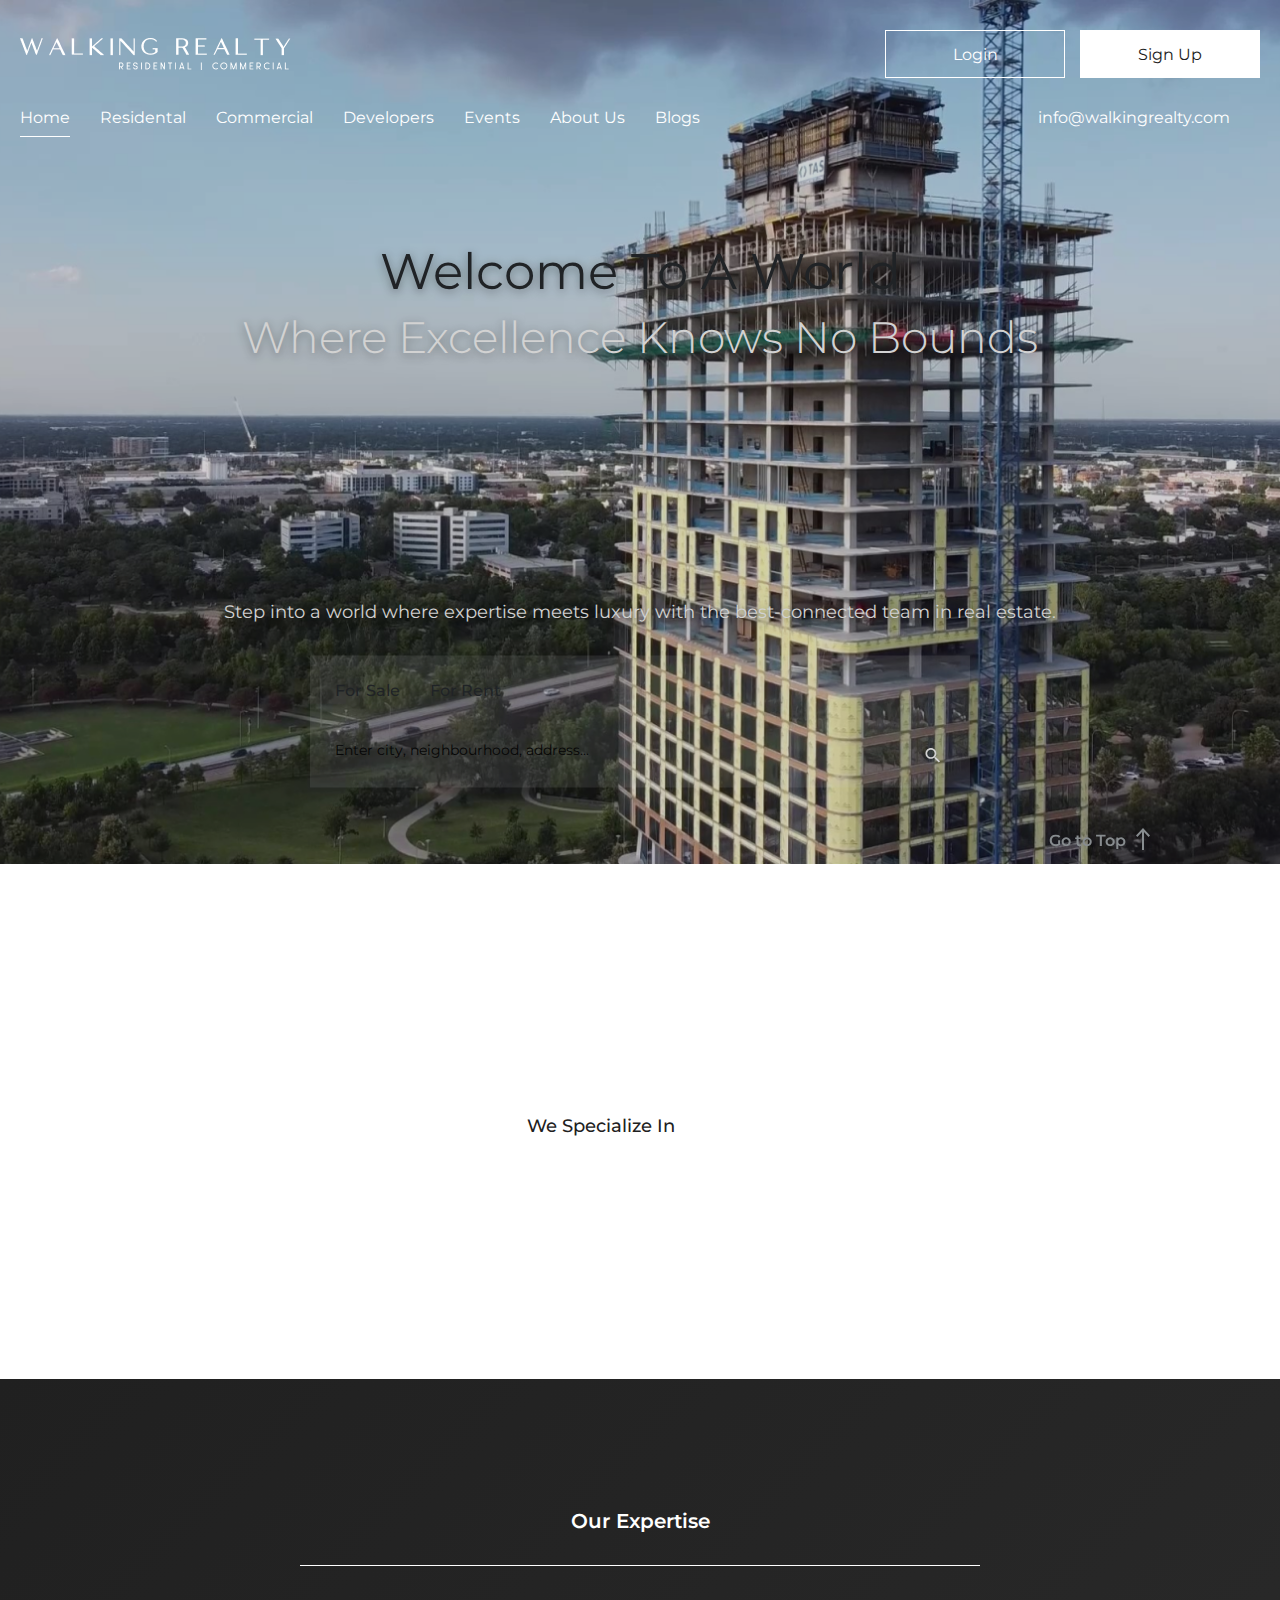
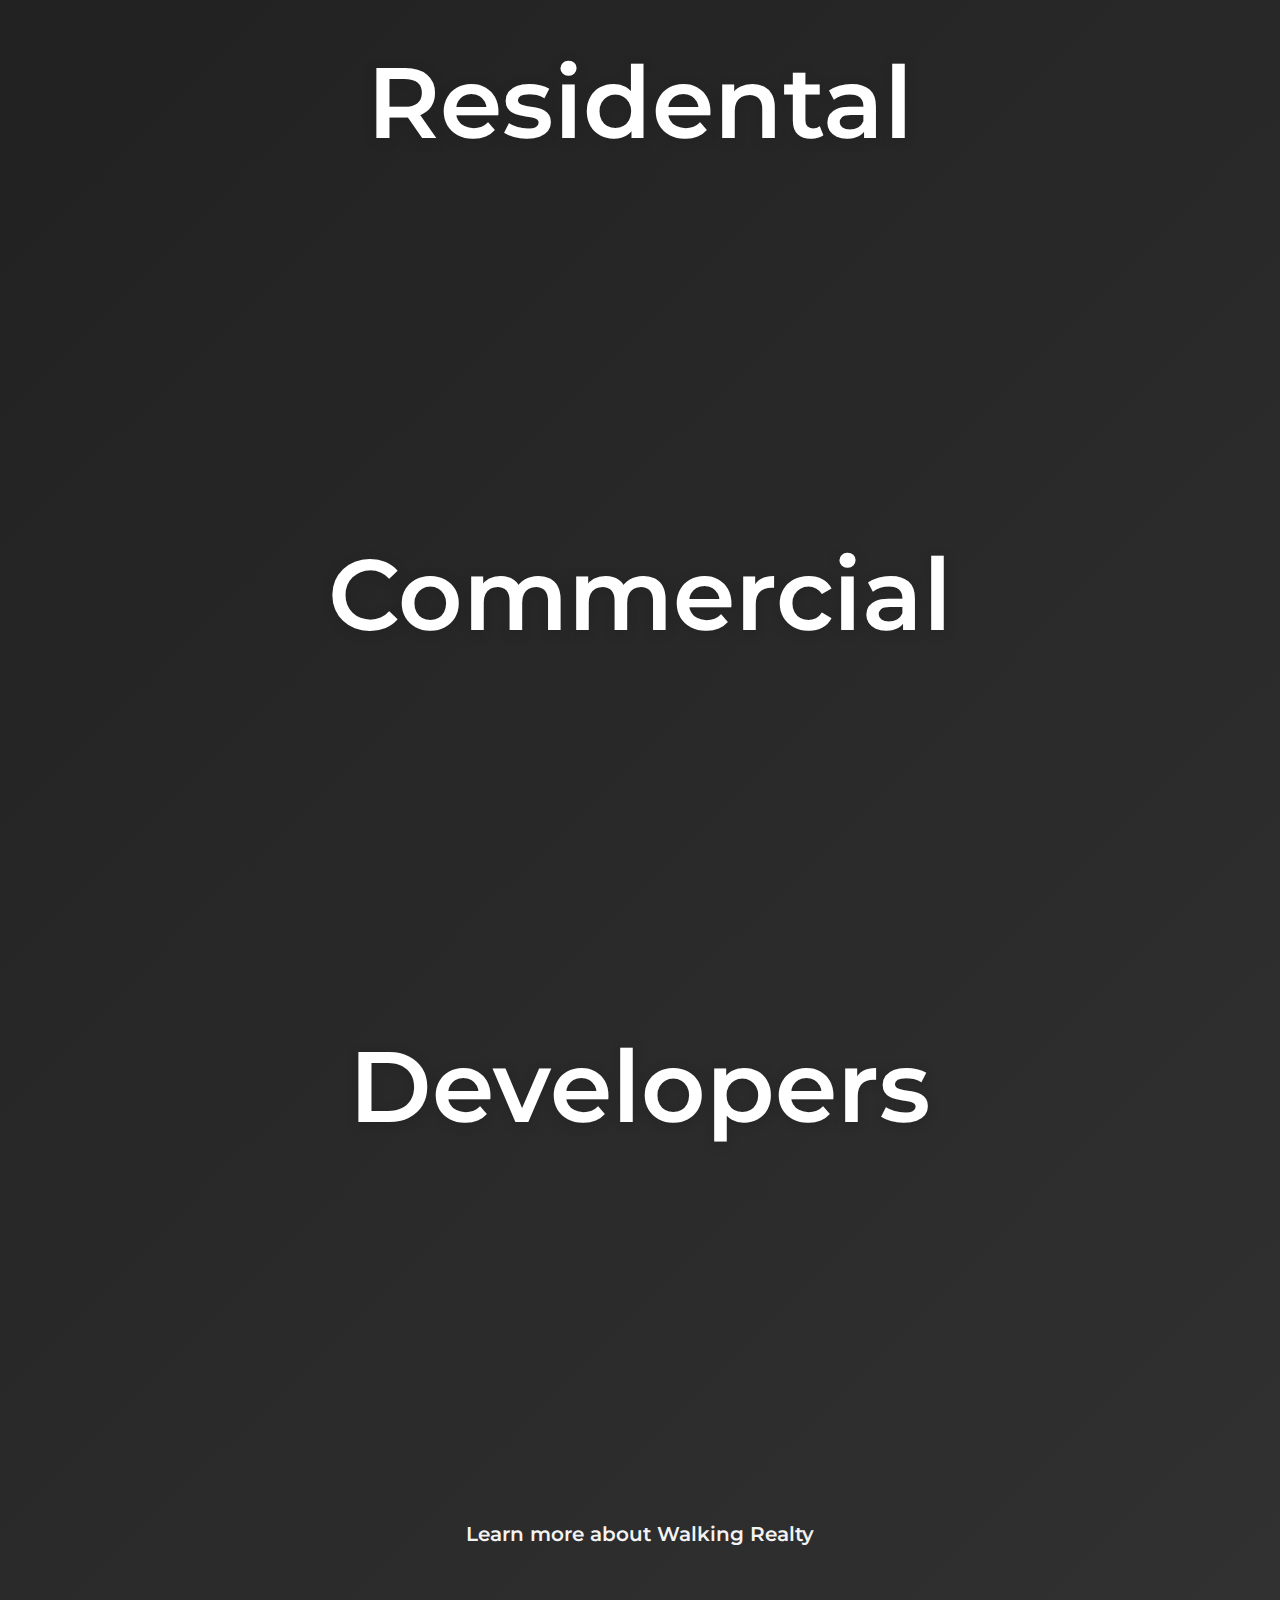
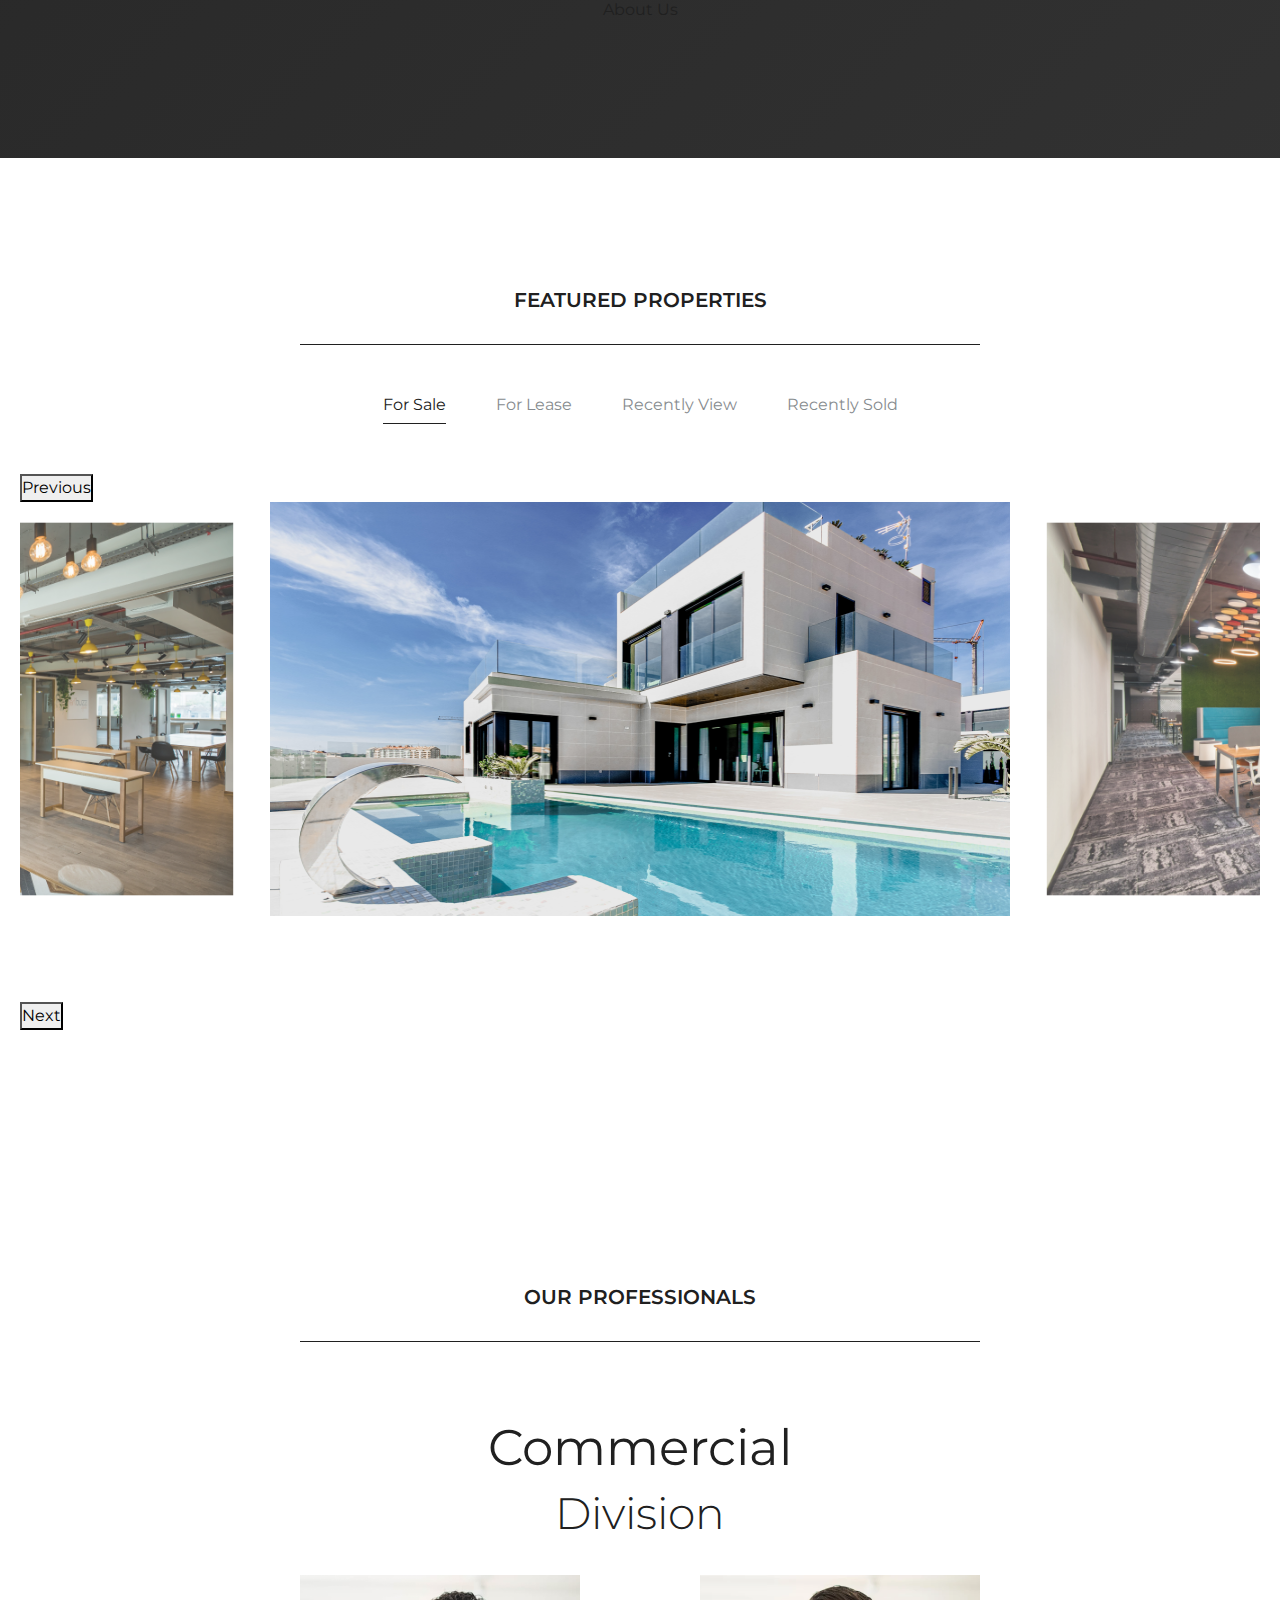
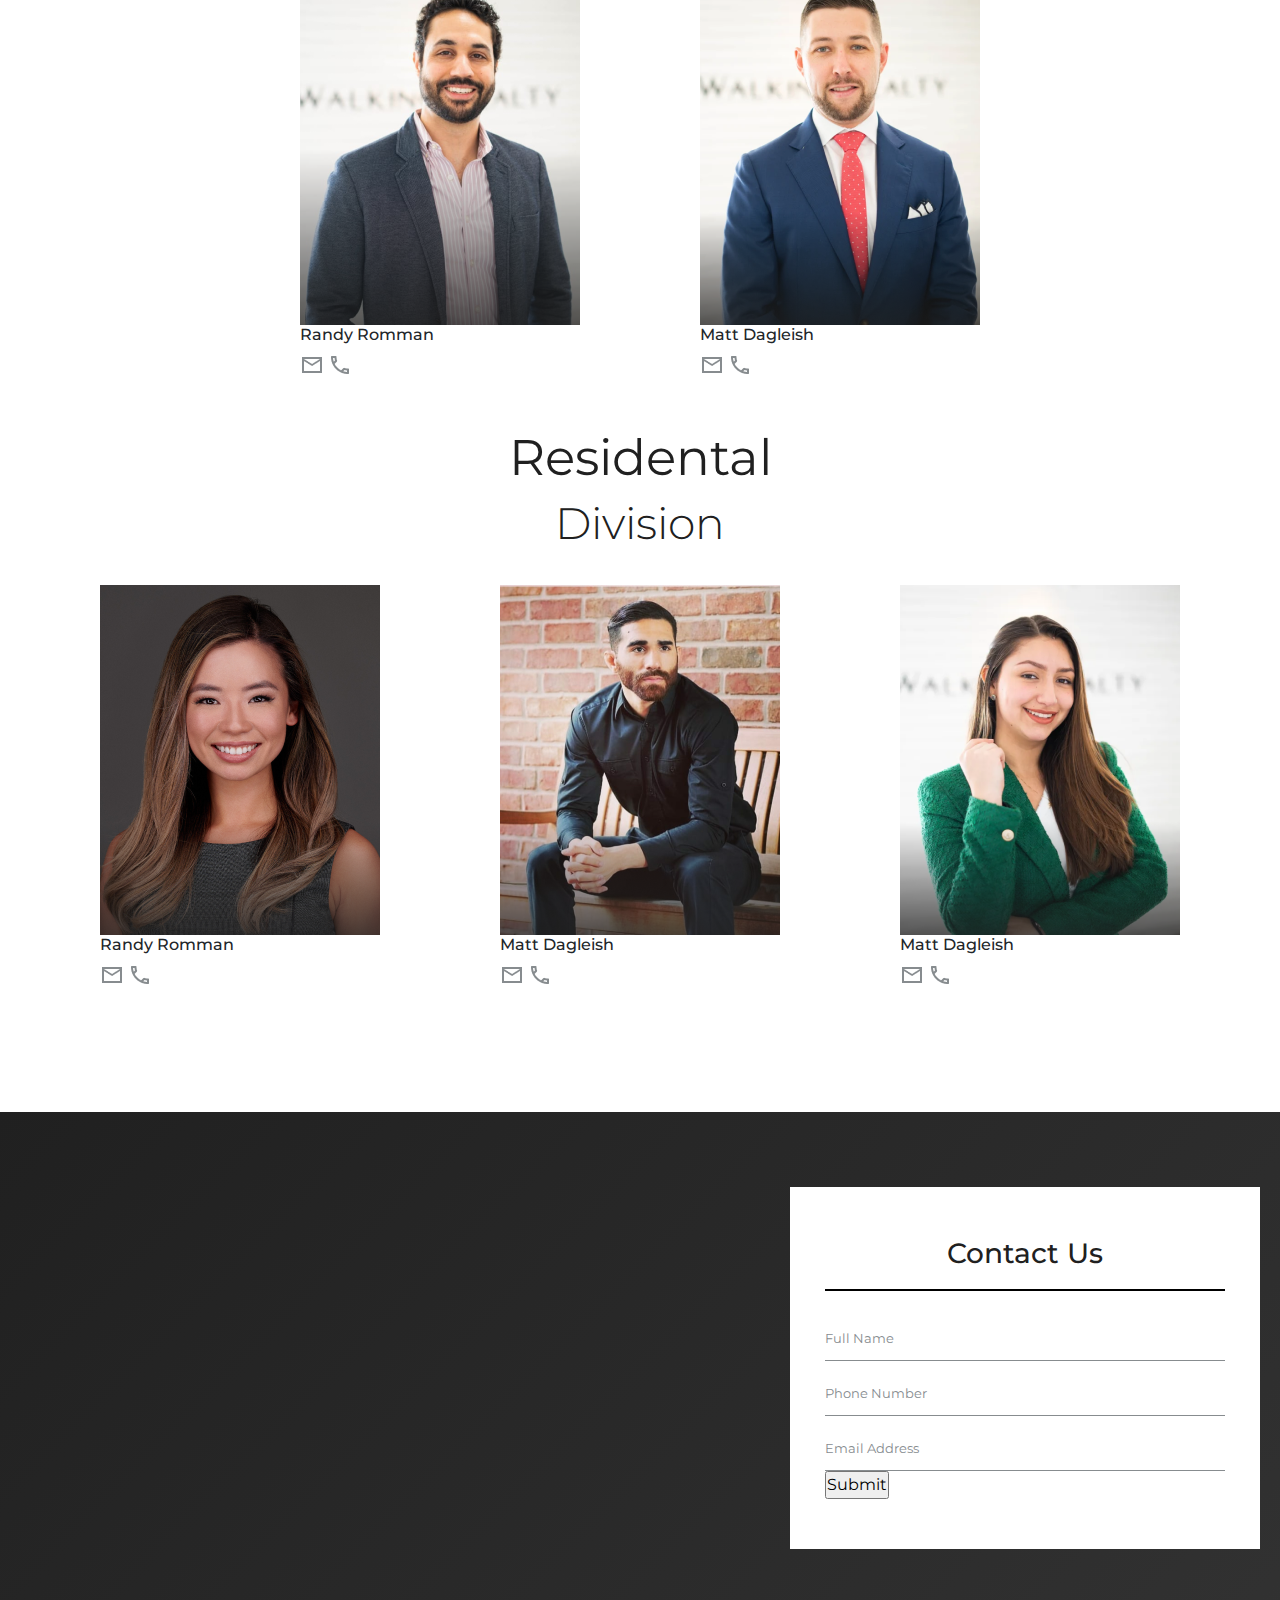
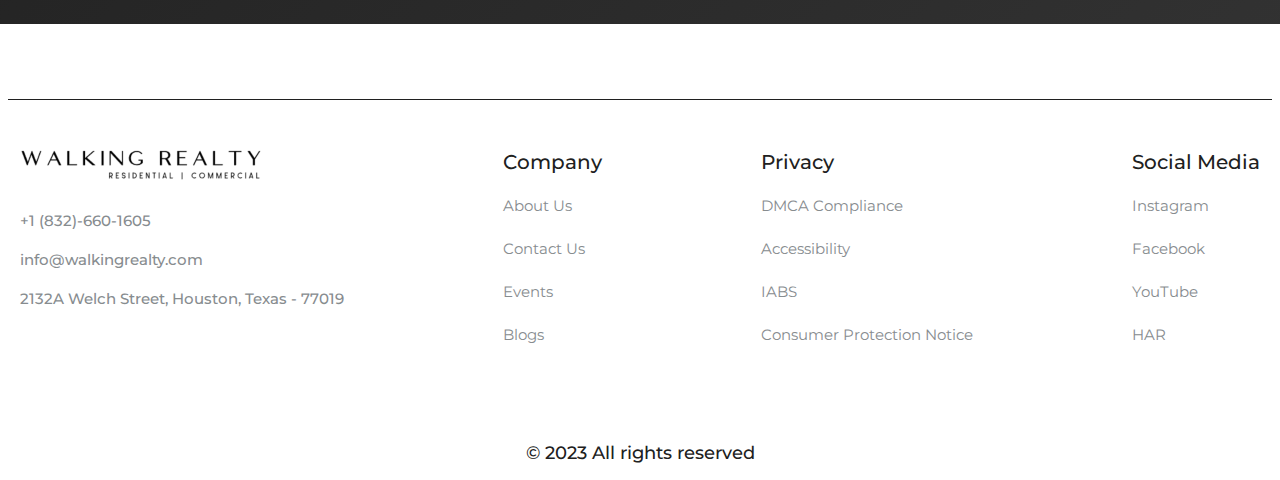
==== commit 25935a14: "create events and blog page" ====
--- a/index.html
+++ b/index.html
@@ -44,12 +44,12 @@
                         </div>
                         <ul>
                             <li class="menu-item current-menu-item"><a href="./index.html">Home</a></li>
-                            <li class="menu-item"><a href="./sub-pages/Residental.html">Residental</a></li>
-                            <li class="menu-item"><a href="./sub-pages/Commercial.html">Commercial</a></li>
-                            <li class="menu-item"><a href="./sub-pages/Developers.html">Developers</a></li>
-                            <li class="menu-item"><a href="./sub-pages/Events.html">Events</a></li>
-                            <li class="menu-item"><a href="./sub-pages/About.html">About Us</a></li>
-                            <li class="menu-item"><a href="./sub-pages/Blogs.html">Blogs</a></li>
+                            <li class="menu-item"><a href="./sub-pages/residental.html">Residental</a></li>
+                            <li class="menu-item"><a href="./sub-pages/commercial.html">Commercial</a></li>
+                            <li class="menu-item"><a href="./sub-pages/developers.html">Developers</a></li>
+                            <li class="menu-item"><a href="./sub-pages/events.html">Events</a></li>
+                            <li class="menu-item"><a href="./sub-pages/about-us.html">About Us</a></li>
+                            <li class="menu-item"><a href="./sub-pages/blogs.html">Blogs</a></li>
                             <li class="menu-item mobile-view"><a href="./sub-pages/authenticate/login.html">Log In</a>
                             </li>
                             <li class="menu-item mobile-view"><a href="./sub-pages/authenticate/signUp.html">Sign Up</a>
@@ -201,77 +201,81 @@
         </div>
     </section>
     <!-- propertise section -->
-<div class="wr-professionals">
-    <div class="wr-container">
-        <div class="main-title white-title">
-            <h3>OUR PROFESSIONALS</h3>
-        </div>
-        <div class="p-title">
-            <h3>Commercial</h3>
-            <span>Division</span>
-        </div>
-        <div class="d-content">
-            <div class="o-info">
-                <img class="ow-img" src="./assets/images/home/Randy.png" alt="owner">
-
-                <div class="o-detail">
-                    <h6>Randy Romman</h6>
-                    <div class="icon">
-                        <img src="./assets/images/home/Email1.png" alt="email">
-                        <img src="./assets/images/home/Call1.png" alt="call">
-                    </div>
-                </div>
-            </div>
-            <div class="o-info">
-                <img class="ow-img" src="./assets/images/home/matt.png" alt="broker">
-                <div class="o-detail">
-                    <h6>Matt Dagleish</h6>
-                    <div class="icon">
-                        <img src="./assets/images/home/Email1.png" alt="email">
-                        <img src="./assets/images/home/Call1.png" alt="call">
-                    </div>
-                </div>
-            </div>
-        </div>
-        <div class="p-title2">
-            <h3>Residental</h3>
-            <span>Division</span>
-        </div>
-        <div class="d-content">
-            <div class="o-info">
-                <img class="ow-img" src="./assets/images/home/tessa.png" alt="owner">
-
-                <div class="o-detail">
-                    <h6>Randy Romman</h6>
-                    <div class="icon">
-                        <img src="./assets/images/home/Email1.png" alt="email">
-                        <img src="./assets/images/home/Call1.png" alt="call">
-                    </div>
-                </div>
-            </div>
-            <div class="o-info">
-                <img class="ow-img" src="./assets/images/home/domingo.png" alt="broker">
-                <div class="o-detail">
-                    <h6>Matt Dagleish</h6>
-                    <div class="icon">
-                        <img src="./assets/images/home/Email1.png" alt="email">
-                        <img src="./assets/images/home/Call1.png" alt="call">
-                    </div>
-                </div>
-            </div>
-            <div class="o-info">
-                <img class="ow-img" src="./assets/images/home/gomez.png" alt="broker">
-                <div class="o-detail">
-                    <h6>Matt Dagleish</h6>
-                    <div class="icon">
-                        <img src="./assets/images/home/Email1.png" alt="email">
-                        <img src="./assets/images/home/Call1.png" alt="call">
+    <div class="wr-professionals">
+        <div class="wr-container">
+            <div class="main-title white-title">
+                <h3>OUR PROFESSIONALS</h3>
+            </div>
+            <div class="p-title">
+                <h3>Commercial</h3>
+                <span>Division</span>
+            </div>
+            <div class="d-content">
+                <div class="o-info">
+                    <img class="ow-img" src="./assets/images/home/Randy.png" alt="owner">
+                    <!-- <div class="pos-info">
+                        <h6>Owner</h6>
+                        <p>Specializing in Land Development &
+                            Tenant Representation</p>
+                    </div> -->
+                    <div class="o-detail">
+                        <h6>Randy Romman</h6>
+                        <div class="icon">
+                            <img src="./assets/images/home/Email1.png" alt="email">
+                            <img src="./assets/images/home/Call1.png" alt="call">
+                        </div>
+                    </div>
+                </div>
+                <div class="o-info">
+                    <img class="ow-img" src="./assets/images/home/matt.png" alt="broker">
+                    <div class="o-detail">
+                        <h6>Matt Dagleish</h6>
+                        <div class="icon">
+                            <img src="./assets/images/home/Email1.png" alt="email">
+                            <img src="./assets/images/home/Call1.png" alt="call">
+                        </div>
+                    </div>
+                </div>
+            </div>
+            <div class="p-title2">
+                <h3>Residental</h3>
+                <span>Division</span>
+            </div>
+            <div class="d-content">
+                <div class="o-info">
+                    <img class="ow-img" src="./assets/images/home/tessa.png" alt="owner">
+
+                    <div class="o-detail">
+                        <h6>Randy Romman</h6>
+                        <div class="icon">
+                            <img src="./assets/images/home/Email1.png" alt="email">
+                            <img src="./assets/images/home/Call1.png" alt="call">
+                        </div>
+                    </div>
+                </div>
+                <div class="o-info">
+                    <img class="ow-img" src="./assets/images/home/domingo.png" alt="broker">
+                    <div class="o-detail">
+                        <h6>Matt Dagleish</h6>
+                        <div class="icon">
+                            <img src="./assets/images/home/Email1.png" alt="email">
+                            <img src="./assets/images/home/Call1.png" alt="call">
+                        </div>
+                    </div>
+                </div>
+                <div class="o-info">
+                    <img class="ow-img" src="./assets/images/home/gomez.png" alt="broker">
+                    <div class="o-detail">
+                        <h6>Matt Dagleish</h6>
+                        <div class="icon">
+                            <img src="./assets/images/home/Email1.png" alt="email">
+                            <img src="./assets/images/home/Call1.png" alt="call">
+                        </div>
                     </div>
                 </div>
             </div>
         </div>
     </div>
-</div>
     <!-- form section -->
     <section class="wr-form">
         <div class="wr-container">
@@ -323,7 +327,7 @@
                 <div class="company">
                     <h3 class="footer-title">Company</h3>
                     <ul>
-                        <li><a href="./sub-pages/authenticate/about-us.html">About Us</a></li>
+                        <li><a href="./sub-pages/about-us.html">About Us</a></li>
                         <li><a href="./sub-pages/contact.html">Contact Us</a></li>
                         <li><a href="./sub-pages/events.html">Events</a></li>
                         <li><a href="./sub-pages/blogs.html">Blogs</a></li>
--- a/assets/css/style.css
+++ b/assets/css/style.css
@@ -7,7 +7,9 @@
 }
 
 :root {
-    --pure-white: #FFF;
+    --Pure-White: #FFF;
+    --aluminium-grey: #878C8F;
+    --nero-dark: #202020;
 }
 
 html {
@@ -19,7 +21,34 @@
     font-family: "Montserrat", sans-serif;
     font-optical-sizing: auto;
     font-style: normal;
-
+}
+
+/* body h1{
+
+} */
+body h2 {
+    font-family: Montserrat;
+    font-style: normal;
+    font-weight: 400;
+    line-height: normal;
+}
+
+/* body h3{
+
+}
+body h4{
+
+}
+body h5{
+
+}
+body h6{
+    
+} */
+body p {
+    font-style: normal;
+    font-weight: 500;
+    line-height: normal;
 }
 
 .wr-container {
@@ -171,7 +200,7 @@
 /* banner section */
 .wr-home-banner {
     position: relative;
-    height: 900px;
+    height: 864px;
     padding: 0;
 }
 
@@ -734,14 +763,67 @@
     margin: 0 auto;
 }
 
+/* .wr-professionals .d-content .o-info{
+    position: relative;
+    cursor: pointer;
+}
+
+.wr-professionals .d-content .o-info img{
+    display: block;
+}
+.wr-professionals .d-content .o-info .pos-info{
+    max-width: 280px;
+    width: 100%;
+    padding: 10px 5px;
+    position: absolute;
+	bottom: 0;
+	left: 0;
+   
+	width: 100%;
+	height: 50%;
+}
+.wr-professionals .d-content .o-info .pos-info h6, p{
+    transform: translate3d(0,40px,0);
+}
+.wr-professionals .d-content .o-info .pos-info h6{
+    transition: transform 0.35s;
+    -webkit-transition: -webkit-transform 0.35s;
+}
+.wr-professionals .d-content .o-info .pos-info p{
+    color: rgba(255,255,255,0.8);
+	opacity: 0;
+	-webkit-transition: opacity 0.2s, -webkit-transform 0.35s;
+	transition: opacity 0.2s, transform 0.35s;
+}
+.wr-professionals .d-content .o-info .pos-info p:hover{
+    opacity: 1;
+}
+.wr-professionals .d-content .o-info h6,
+.wr-professionals .d-content .o-info p{
+    -webkit-transform: translate3d(0,0,0);
+	transform: translate3d(0,0,0);
+}
+.wr-professionals .d-content .o-info:hover p {
+	-webkit-transition-delay: 0.05s;
+	transition-delay: 0.05s;
+	-webkit-transition-duration: 0.35s;
+	transition-duration: 0.35s;
+} */
+.wr-professionals .d-content .o-info .o-detail {
+    background-color: #FFF;
+
+
+}
+
 .wr-professionals .p-title {
     margin-top: 75px;
     text-align: center;
 }
+
 .wr-professionals .p-title2 {
     margin-top: 50px;
     text-align: center;
-    
+
 }
 
 .wr-professionals .p-title h3 {
@@ -767,6 +849,7 @@
     font-weight: 300;
     line-height: normal;
 }
+
 .wr-professionals .p-title2 h3 {
     color: var(--nero-dark, #202020);
 
@@ -790,6 +873,7 @@
     font-weight: 300;
     line-height: normal;
 }
+
 .wr-professionals .d-content {
     display: flex;
     justify-content: center;
@@ -948,7 +1032,7 @@
 
 .go-to-top {
     position: fixed;
-    right: 20px;
+    right: 130px;
     bottom: 50px;
     color: #878C8F !important;
     text-align: center;
@@ -984,10 +1068,635 @@
     text-align: center;
     font-family: Montserrat;
     font-size: 18px;
+
+    margin-top: 60px;
+}
+
+/* footer */
+
+
+
+
+
+/* about page start */
+
+/* about banner */
+
+.wr-about-banner {
+    position: relative;
+    height: 864px;
+    padding: 0;
+}
+
+.wr-about-banner .wr-about-video-banner {
+    height: 100%;
+    position: relative;
+}
+
+.wr-about-banner .opacity-layer {
+    position: absolute;
+    top: 0;
+    left: 0;
+    width: 100%;
+    height: 100%;
+    opacity: 0.2;
+    background: #202020;
+    z-index: 1;
+}
+
+.wr-about-banner .wr-about-video-banner video {
+    display: block;
+    height: 100%;
+    object-fit: cover;
+    width: 100%;
+}
+
+.wr-about-banner .wr-about-center-content {
+    position: absolute;
+    left: 50%;
+    top: 50%;
+    transform: translate(-50%, -50%);
+    max-width: 1050px;
+    width: 100%;
+    text-align: center;
+}
+
+.wr-about-banner .wr-about-center-content h2 {
+    color: var(--Pure-White);
+    text-align: center;
+    text-shadow: 0px 2px 10px rgba(32, 32, 32, 0.50);
+
+    font-size: 50px;
+
+}
+
+.wr-about-banner .wr-about-center-content span {
+    color: var(--Pure-White, #FFF);
+    text-align: center;
+    text-shadow: 0px 2px 10px rgba(32, 32, 32, 0.50);
+    font-family: Montserrat;
+    font-size: 44px;
+    font-style: normal;
+    font-weight: 300;
+    line-height: normal;
+}
+
+
+
+
+
+.wr-blogs-banner {
+    position: relative;
+    height: 864px;
+    padding: 0;
+}
+
+.wr-blogs-banner .wr-blogs-video-banner {
+    height: 100%;
+    position: relative;
+}
+
+.wr-blogs-banner .opacity-layer {
+    position: absolute;
+    top: 0;
+    left: 0;
+    width: 100%;
+    height: 100%;
+    opacity: 0.2;
+    background: #202020;
+    z-index: 1;
+}
+
+.wr-blogs-banner .wr-blogs-video-banner video {
+    display: block;
+    height: 100%;
+    object-fit: cover;
+    width: 100%;
+}
+
+.wr-blogs-banner .wr-blogs-center-content {
+    position: absolute;
+    left: 50%;
+    top: 50%;
+    transform: translate(-50%, -50%);
+    max-width: 1050px;
+    width: 100%;
+    text-align: center;
+}
+
+.wr-blogs-banner .wr-blogs-center-content h2 {
+    color: var(--Pure-White);
+    text-align: center;
+    text-shadow: 0px 2px 10px rgba(32, 32, 32, 0.50);
+
+    font-size: 50px;
+    font-family: Montserrat;
+    font-style: normal;
+    font-weight: 400;
+    line-height: normal;
+}
+
+.wr-blogs-banner .wr-blogs-center-content span {
+    color: var(--Pure-White);
+    text-align: center;
+    text-shadow: 0px 2px 10px rgba(32, 32, 32, 0.50);
+    font-family: Montserrat;
+    font-size: 44px;
+    font-style: normal;
+    font-weight: 300;
+    line-height: normal;
+}
+
+.c-blog-content {
+    padding: 75px 0 25px;
+}
+
+.c-blog-content .wr-container {
+    position: relative;
+}
+
+.c-blog-content .c-image {
+    max-width: 840px;
+    width: 100%;
+    margin: 0 auto;
+}
+
+.c-blog-content .c-image img {
+    max-width: 840px;
+    width: 100%;
+}
+
+.c-blog-content .blog-info {
+    max-width: 840px;
+    width: 100%;
+    margin: 0 auto;
+    position: relative;
+}
+
+.c-blog-content .blog-info .date {
+    display: flex;
+    justify-content: space-between;
+    padding-top: 25px;
+}
+
+.c-blog-content .blog-info .date span {
+
+    color: var(--aluminium-grey);
+
+
+    /* Subtitle/Subtitle 2 */
+    font-family: Montserrat;
+    font-size: 14px;
     font-style: normal;
     font-weight: 500;
     line-height: normal;
-    margin-top: 60px;
-}
-
-/* footer */+    padding-bottom: 10px;
+}
+
+.c-blog-content .blog-info h4 {
+    color: var(--nero-dark);
+
+    /* Heading/Heading 5 */
+    font-family: Montserrat;
+    font-size: 30px;
+    font-style: normal;
+    padding-bottom: 10px;
+    font-weight: 500;
+    line-height: normal;
+}
+
+.c-blog-content .blog-info p {
+    color: var(--aluminium-grey);
+
+    /* Body/Body 5 */
+    font-family: Montserrat;
+    font-size: 18px;
+    font-style: normal;
+    font-weight: 400;
+    line-height: 35px;
+    padding-bottom: 10px;
+    /* 194.444% */
+}
+
+/* readmore button animation */
+.c-blog-content .blog-info .read-more-button a{
+    position: absolute;
+    left: 0%;
+    bottom: 0%;
+    margin-bottom: -39px;
+    z-index: 2;
+    text-decoration: none
+}
+.c-blog-content .blog-info .read-more-button a .text {
+    color: var(--nero-dark, #202020);
+    text-align: center;
+    font-family: Montserrat;
+    font-size: 16px;
+    font-style: normal;
+    font-weight: 400;
+    line-height: normal;
+    display: block;
+    padding: 0 38px 26px 0;
+    transition: all 0.5s ease-in-out;
+}
+.c-blog-content .blog-info .read-more-button a:hover .text {
+    padding-right: 12px;
+    padding-left: 12px;
+   
+}
+.c-blog-content .blog-info .read-more-button a:hover .text::before {
+    width: 125px;
+}
+.c-blog-content .blog-info .read-more-button a .text::before {
+    content: "";
+    position: absolute;
+    right: -15px;
+    bottom: -15px;
+    width: 110px;
+    height: 52px;
+    background: url(../images/blogs/arrow1.svg) no-repeat right;
+    background-size: 125px;
+    transition: all 0.5s ease-in-out;
+}
+/* readmore button animation */
+
+.c-blog-content .blogs-container{
+   margin-top: 100px;
+   display: flex;
+   flex-wrap: wrap;
+   justify-content:center;
+   gap: 50px 100px;
+  
+    
+}
+.c-blog-content .blogs-container .blogs {
+    max-width:495px ;
+    width: 100%;
+    position: relative;
+}
+
+
+
+.c-blog-content .blogs-info .date {
+    display: flex;
+    justify-content: space-between;
+    padding-top: 20px;
+}
+
+.c-blog-content .blogs-info .date span {
+
+    color: var(--aluminium-grey);
+
+
+    /* Subtitle/Subtitle 2 */
+    font-family: Montserrat;
+    font-size: 12px;
+    font-style: normal;
+    font-weight: 500;
+    line-height: normal;
+    padding-bottom: 10px;
+}
+
+.c-blog-content .blogs-info h6 {
+    color: var(--nero-dark);
+
+    /* Heading/Heading 5 */
+    font-family: Montserrat;
+    font-size: 18px;
+    font-style: normal;
+    padding-bottom: 10px;
+    font-weight: 500;
+    line-height: normal;
+}
+
+.c-blog-content .blogs-info p {
+    color: var(--aluminium-grey);
+
+    /* Body/Body 5 */
+    font-family: Montserrat;
+    font-size: 14px;
+    font-style: normal;
+    font-weight: 400;
+    line-height: 35px;
+    padding-bottom: 10px;
+    /* 194.444% */
+}
+
+/* readmore button animation */
+.c-blog-content .blogs-info .read-more-button-2{
+    margin-bottom: 30px;
+}
+.c-blog-content .blogs-info .read-more-button-2 a{
+    position: absolute;
+    left: 0%;
+    bottom: 0%;
+    
+    z-index: 2;
+    text-decoration: none
+}
+.c-blog-content .blogs-info .read-more-button-2 a .text {
+    color: var(--nero-dark, #202020);
+    text-align: center;
+    font-family: Montserrat;
+    font-size: 12px;
+    font-style: normal;
+    font-weight: 400;
+    line-height: normal;
+    display: block;
+    padding: 0 38px 20px 0;
+    transition: all 0.5s ease-in-out;
+}
+.c-blog-content .blogs-info .read-more-button-2 a:hover .text {
+    padding-right: 12px;
+    padding-left: 12px;
+   
+}
+.c-blog-content .blogs-info .read-more-button-2 a:hover .text::before {
+    width: 100px;
+}
+.c-blog-content .blogs-info .read-more-button-2 a .text::before {
+    content: "";
+    position: absolute;
+    right: -5px;
+    bottom: -15px;
+    width: 100px;
+    height: 52px;
+    background: url(../images/blogs/arrow1.svg) no-repeat right;
+    background-size: 100px;
+    transition: all 0.5s ease-in-out;
+}
+/* readmore button animation */
+
+
+
+
+
+
+
+
+.wr-events-banner {
+    position: relative;
+    height: 864px;
+    padding: 0;
+}
+
+.wr-events-banner .wr-events-video-banner {
+    height: 100%;
+    position: relative;
+}
+
+.wr-events-banner .opacity-layer {
+    position: absolute;
+    top: 0;
+    left: 0;
+    width: 100%;
+    height: 100%;
+    opacity: 0.2;
+    background: #202020;
+    z-index: 1;
+}
+
+.wr-events-banner .wr-events-video-banner video {
+    display: block;
+    height: 100%;
+    object-fit: cover;
+    width: 100%;
+}
+
+.wr-events-banner .wr-events-center-content {
+    position: absolute;
+    left: 50%;
+    top: 50%;
+    transform: translate(-50%, -50%);
+    max-width: 1050px;
+    width: 100%;
+    text-align: center;
+}
+
+.wr-events-banner .wr-events-center-content h2 {
+    color: var(--Pure-White);
+    text-align: center;
+    text-shadow: 0px 2px 10px rgba(32, 32, 32, 0.50);
+
+    font-size: 50px;
+    font-family: Montserrat;
+    font-style: normal;
+    font-weight: 400;
+    line-height: normal;
+}
+
+.wr-events-banner .wr-events-center-content span {
+    color: var(--Pure-White);
+    text-align: center;
+    text-shadow: 0px 2px 10px rgba(32, 32, 32, 0.50);
+    font-family: Montserrat;
+    font-size: 44px;
+    font-style: normal;
+    font-weight: 300;
+    line-height: normal;
+}
+
+.c-event-content {
+    padding: 75px 0 25px;
+}
+
+.c-event-content .wr-container {
+    position: relative;
+}
+.c-event-content .wr-event{
+    position: relative;
+    margin: 0 auto;
+    max-width: 840px;
+    width: 100%;
+}
+.c-event-content .wr-event .c-image {
+    max-width: 840px;
+    width: 100%;
+    margin: 0 auto;
+    position: relative;
+}
+
+
+
+.c-event-content .event-info .date {
+    display: flex;
+    justify-content: space-between;
+    padding-top: 25px;
+}
+
+.c-event-content .event-info .date span {
+
+    color: var(--aluminium-grey);
+
+
+    /* Subtitle/Subtitle 2 */
+    font-family: Montserrat;
+    font-size: 14px;
+    font-style: normal;
+    font-weight: 500;
+    line-height: normal;
+    padding-bottom: 10px;
+}
+
+.c-event-content .event-info h4 {
+    color: var(--nero-dark);
+
+    /* Heading/Heading 5 */
+    font-family: Montserrat;
+    font-size: 30px;
+    font-style: normal;
+    padding-bottom: 10px;
+    font-weight: 500;
+    line-height: normal;
+}
+
+.c-event-content .event-info p {
+    color: var(--aluminium-grey);
+
+    /* Body/Body 5 */
+    font-family: Montserrat;
+    font-size: 18px;
+    font-style: normal;
+    font-weight: 400;
+    line-height: 35px;
+    padding-bottom: 10px;
+    /* 194.444% */
+}
+
+/* readmore button animation */
+.c-event-content .event-info .read-more-button a{
+    position: absolute;
+    right: 4%;
+    bottom: 32%;
+  
+    z-index: 2;
+    text-decoration: none
+}
+.c-event-content .event-info .read-more-button a .text {
+    color: var(--Pure-White);
+    text-align: center;
+    font-family: Montserrat;
+    font-size: 16px;
+    font-style: normal;
+    font-weight: 400;
+    line-height: normal;
+    display: block;
+    padding: 0 38px 26px 0;
+    transition: all 0.5s ease-in-out;
+}
+.c-event-content .event-info .read-more-button a:hover .text {
+    padding-right: 12px;
+    padding-left: 12px;
+   
+}
+.c-event-content .event-info .read-more-button a:hover .text::before {
+    width: 125px;
+}
+.c-event-content .event-info .read-more-button a .text::before {
+    content: "";
+    position: absolute;
+    right: -15px;
+    bottom: -15px;
+    width: 100px;
+    height: 52px;
+    background: url(../images/events/arrow.svg) no-repeat right;
+    background-size: 130px;
+    transition: all 0.5s ease-in-out;
+}
+/* readmore button animation */
+
+.c-event-content .events-container{
+   margin-top: 100px;
+   display: flex;
+   flex-wrap: wrap;
+   justify-content:center;
+   gap: 50px 100px;
+  
+    
+}
+.c-event-content .events-container .events {
+    max-width:495px ;
+    width: 100%;
+position: relative;
+}
+.c-event-content .events-container .events .b-image{
+    position: relative;
+}
+.c-event-content .events-container .events .b-image img{
+    max-width: 495px;
+    width: 100%;
+}
+
+
+
+
+
+
+
+.c-event-content .events-info h6 {
+    color: var(--nero-dark);
+
+    /* Heading/Heading 5 */
+    font-family: Montserrat;
+    font-size: 18px;
+    font-style: normal;
+    padding-bottom: 10px;
+    font-weight: 500;
+    line-height: normal;
+}
+
+.c-event-content .events-info p {
+    color: var(--aluminium-grey);
+
+    /* Body/Body 5 */
+    font-family: Montserrat;
+    font-size: 14px;
+    font-style: normal;
+    font-weight: 400;
+    line-height: 35px;
+    padding-bottom: 10px;
+    /* 194.444% */
+}
+
+/* readmore button animation */
+
+.c-event-content .events-info .read-more-button-2 a{
+    position: absolute;
+    right: 3%;
+    bottom: 35%;
+    
+    z-index: 2;
+    text-decoration: none
+}
+.c-event-content .events-info .read-more-button-2 a .text {
+    color: var(--Pure-White);
+    text-align: center;
+    font-family: Montserrat;
+    font-size: 14px;
+    font-style: normal;
+    font-weight: 400;
+    line-height: normal;
+    display: block;
+    padding: 0 38px 20px 0;
+    transition: all 0.5s ease-in-out;
+}
+.c-event-content .events-info .read-more-button-2 a:hover .text {
+    padding-right: 12px;
+    padding-left: 12px;
+   
+}
+.c-event-content .events-info .read-more-button-2 a:hover .text::before {
+    width: 120px;
+}
+.c-event-content .events-info .read-more-button-2 a .text::before {
+    content: "";
+    position: absolute;
+    right: -5px;
+    bottom: -15px;
+    width: 100px;
+    height: 52px;
+    background: url(../images/events/arrow.svg) no-repeat right;
+    background-size: 125px;
+    transition: all 0.5s ease-in-out;
+}
+/* readmore button animation */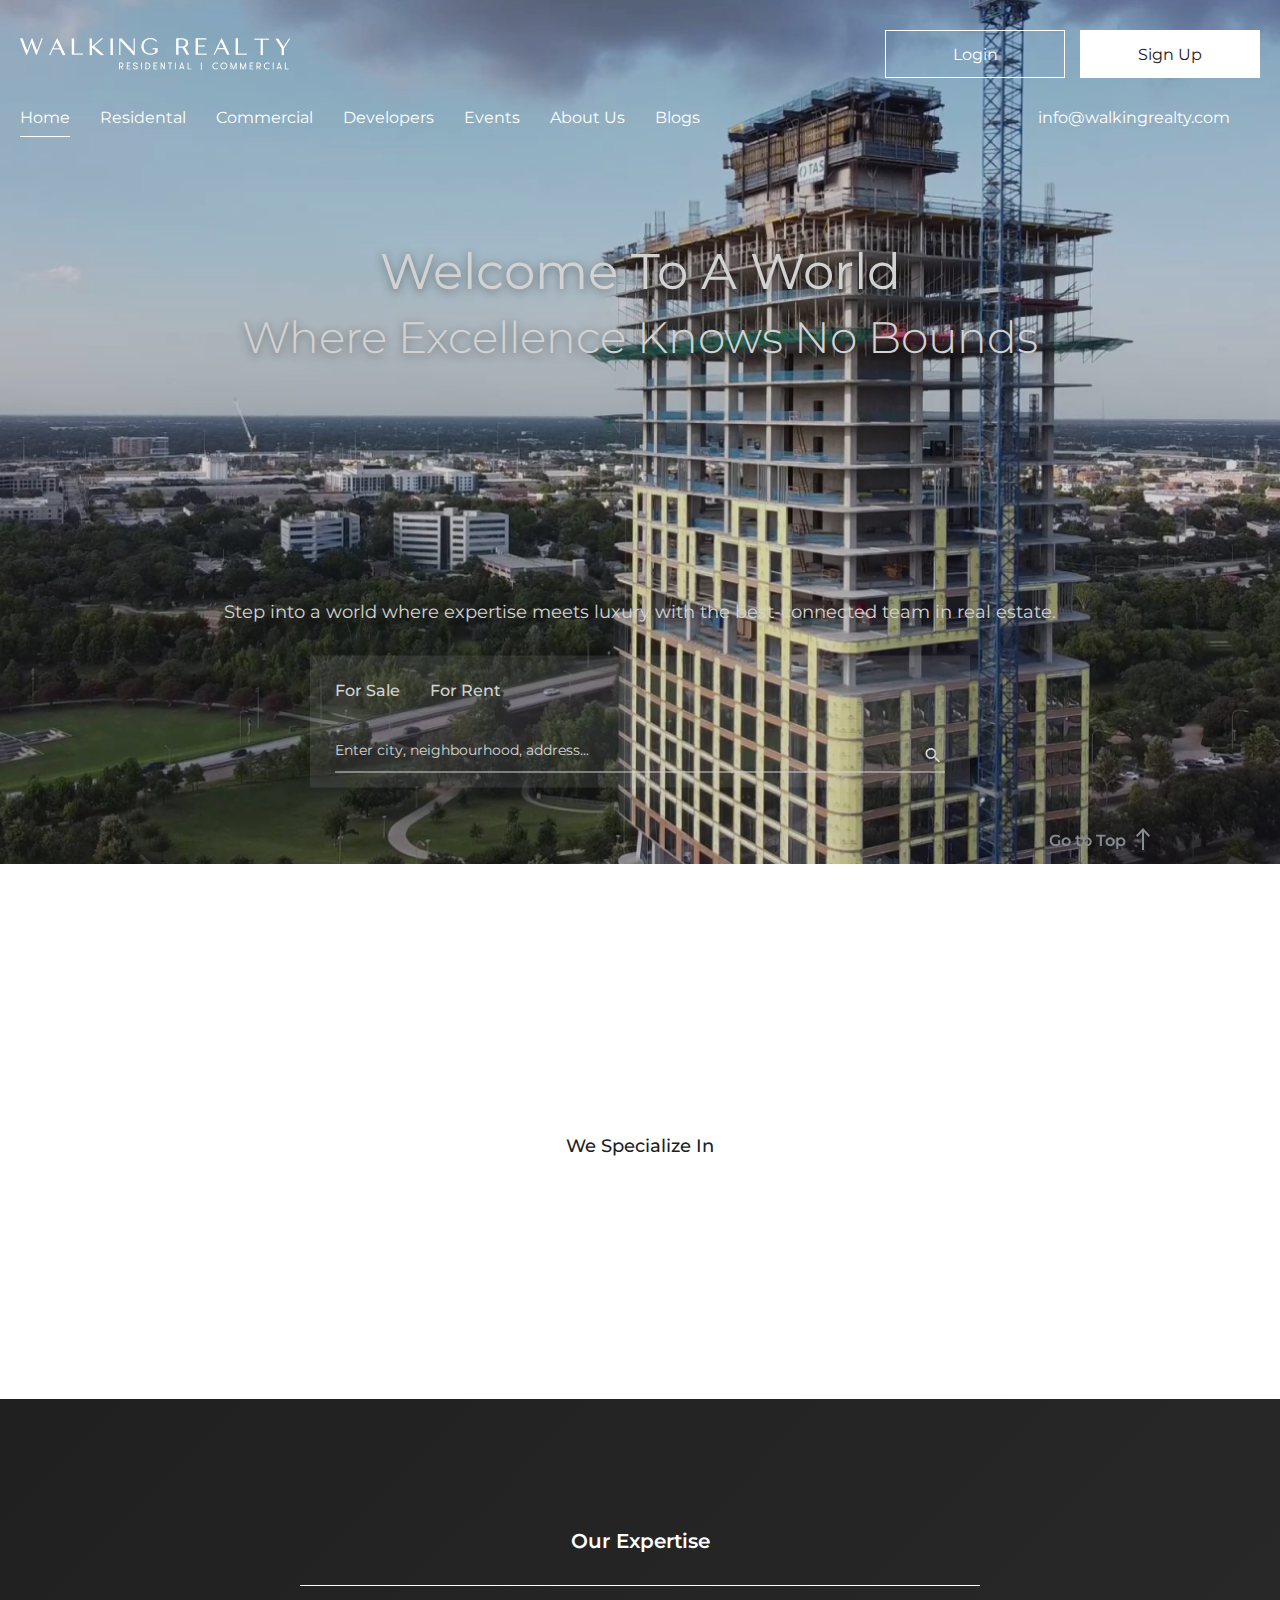
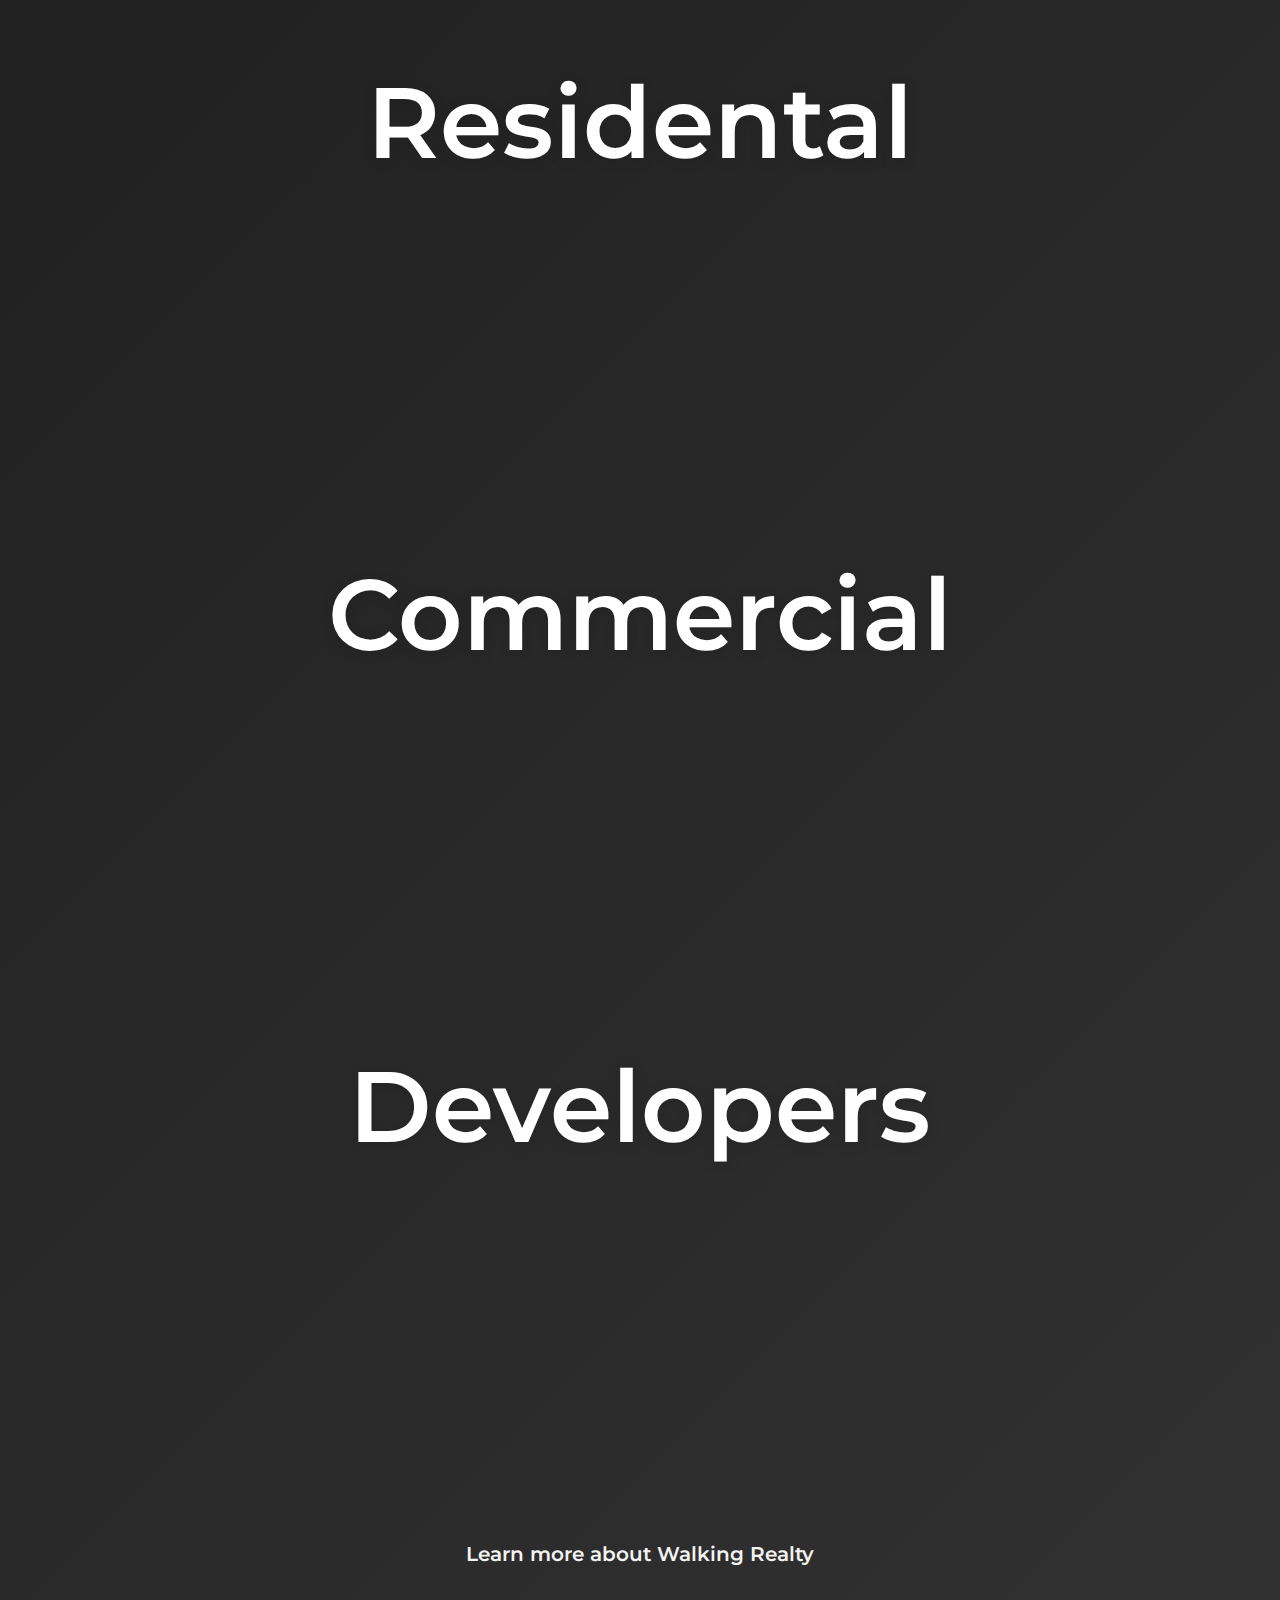
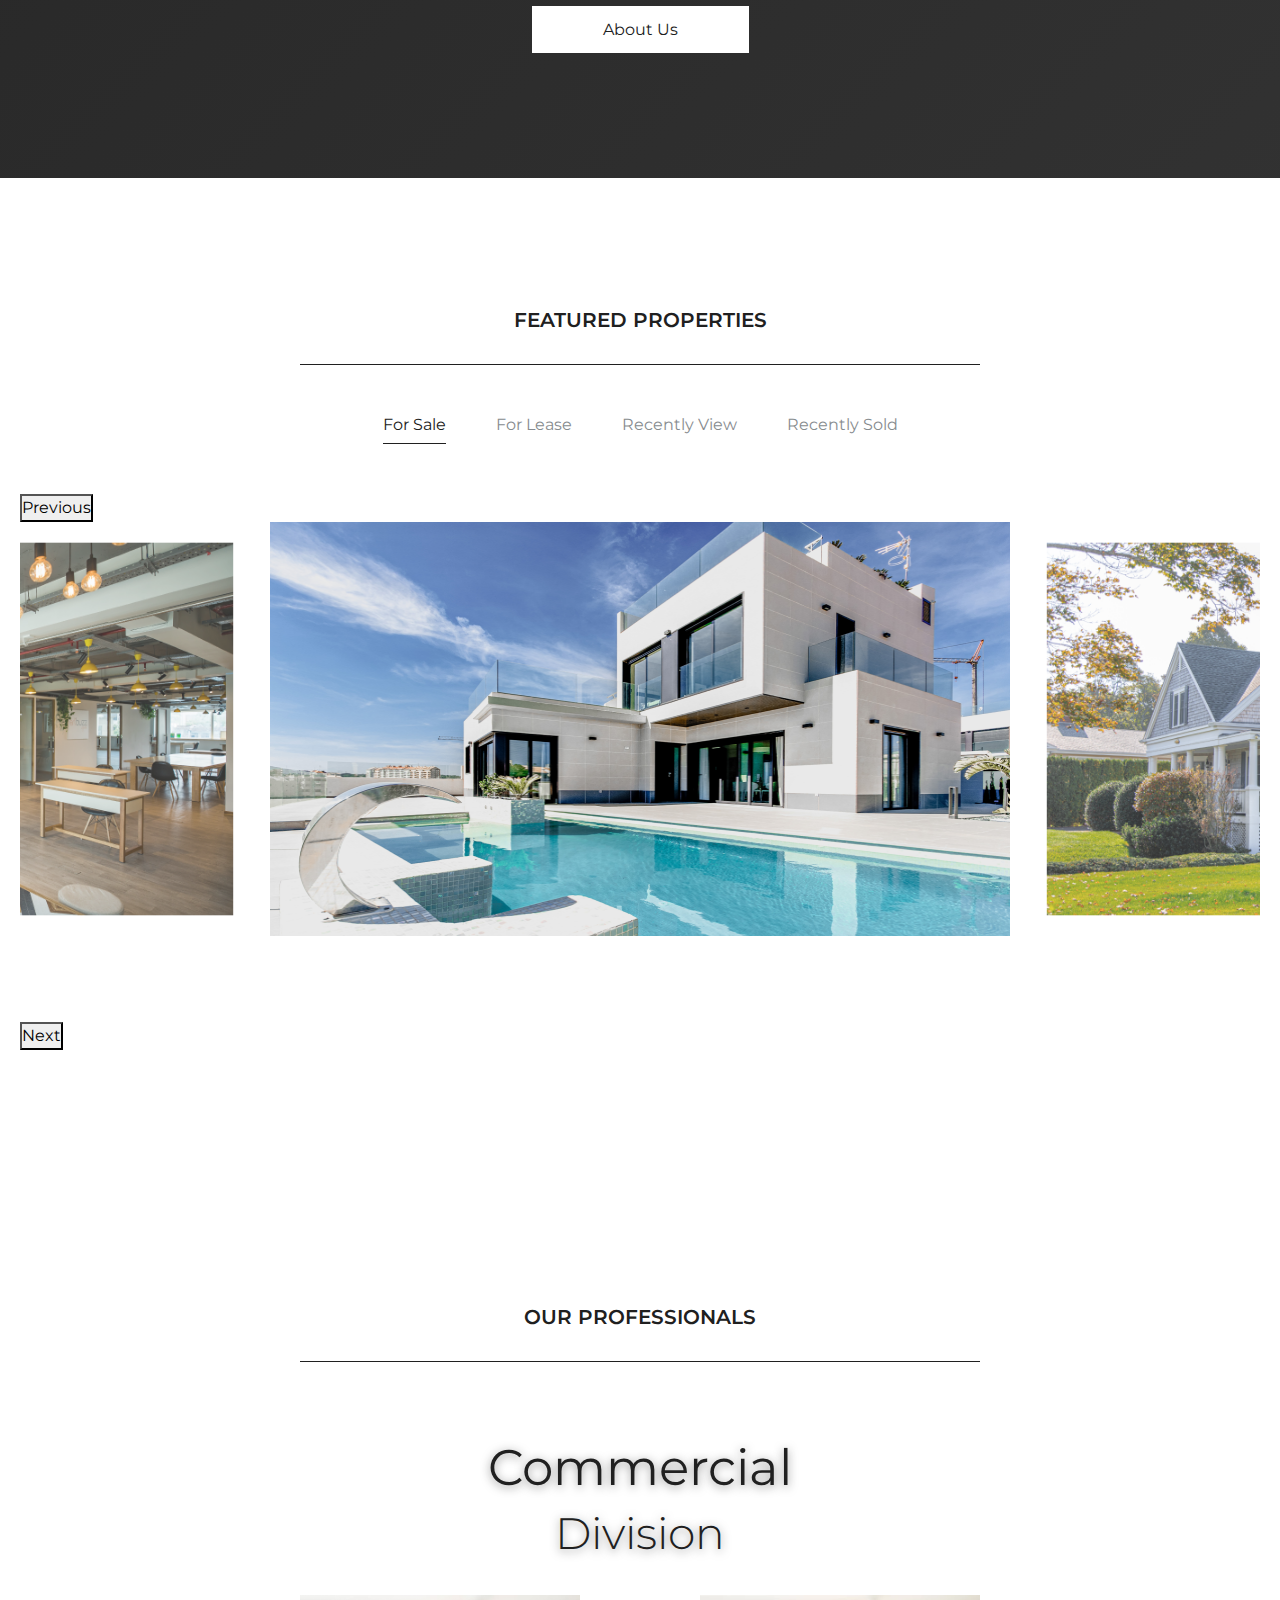
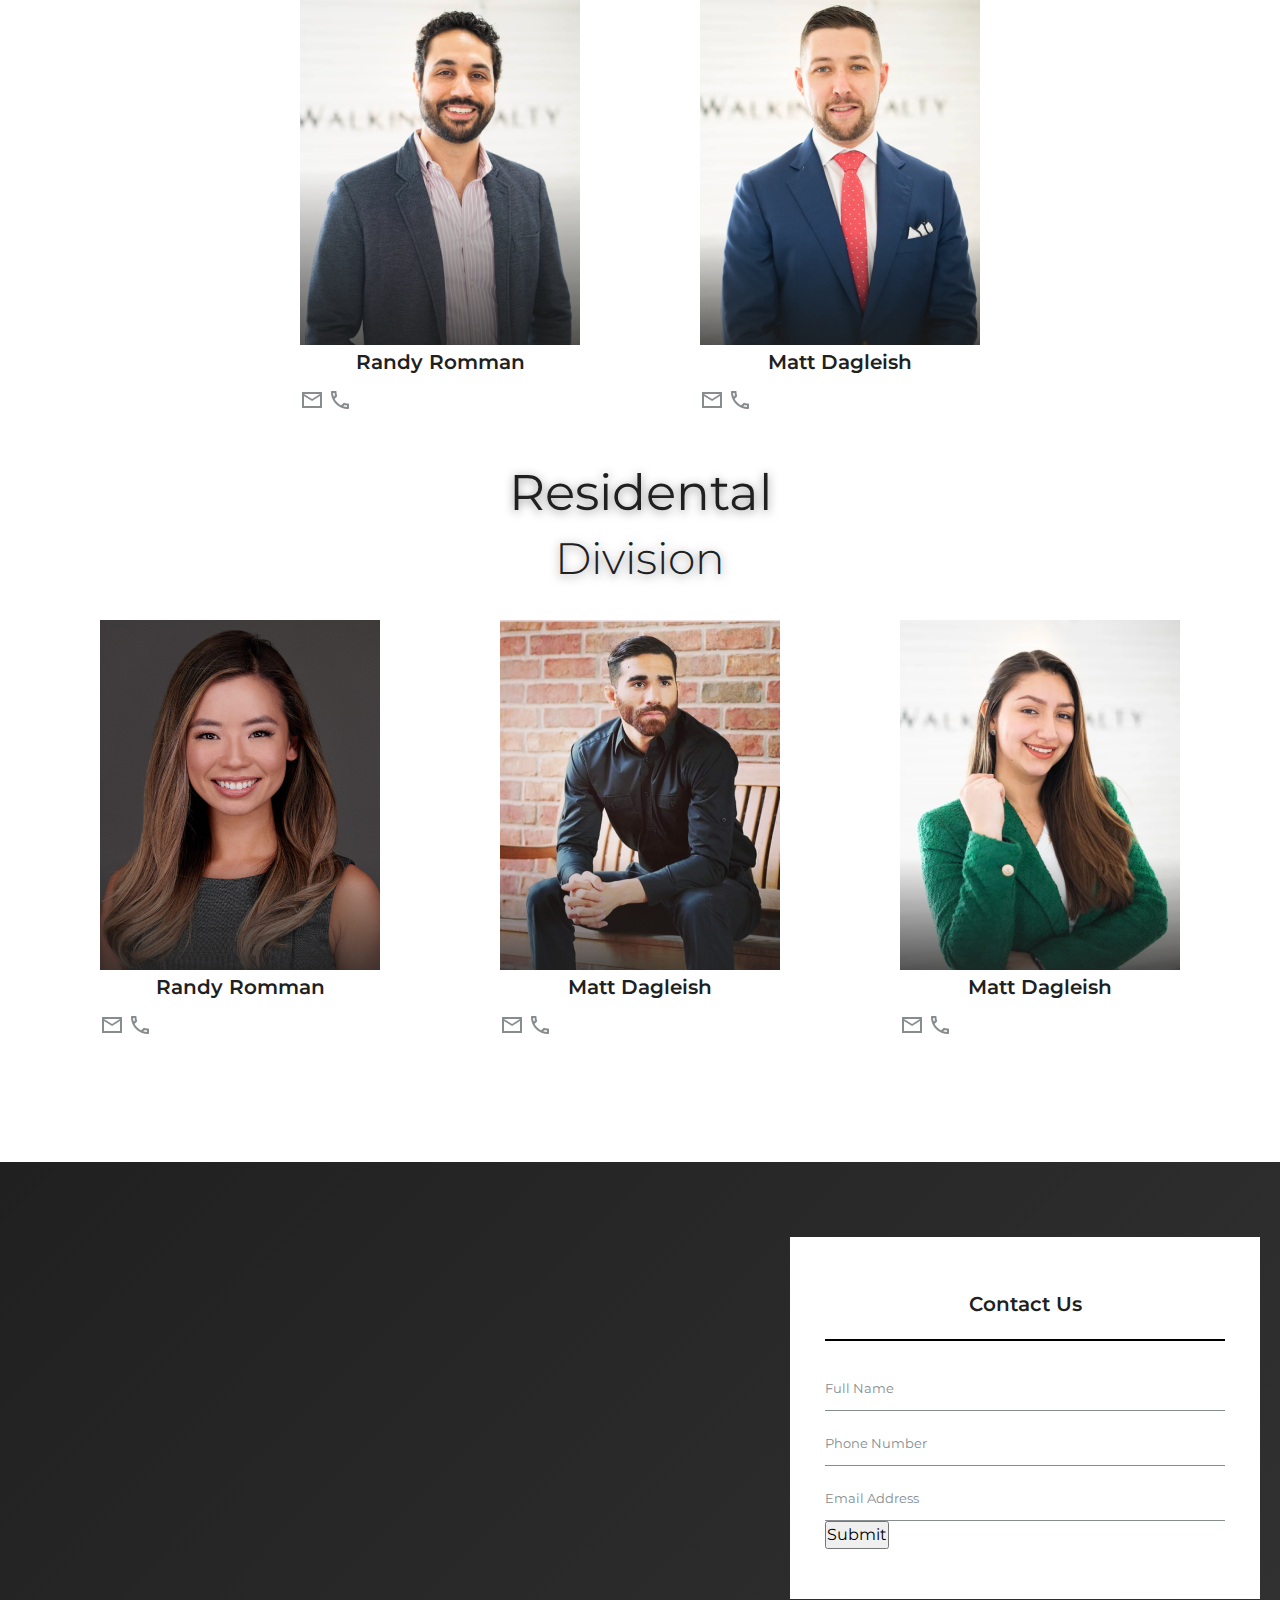
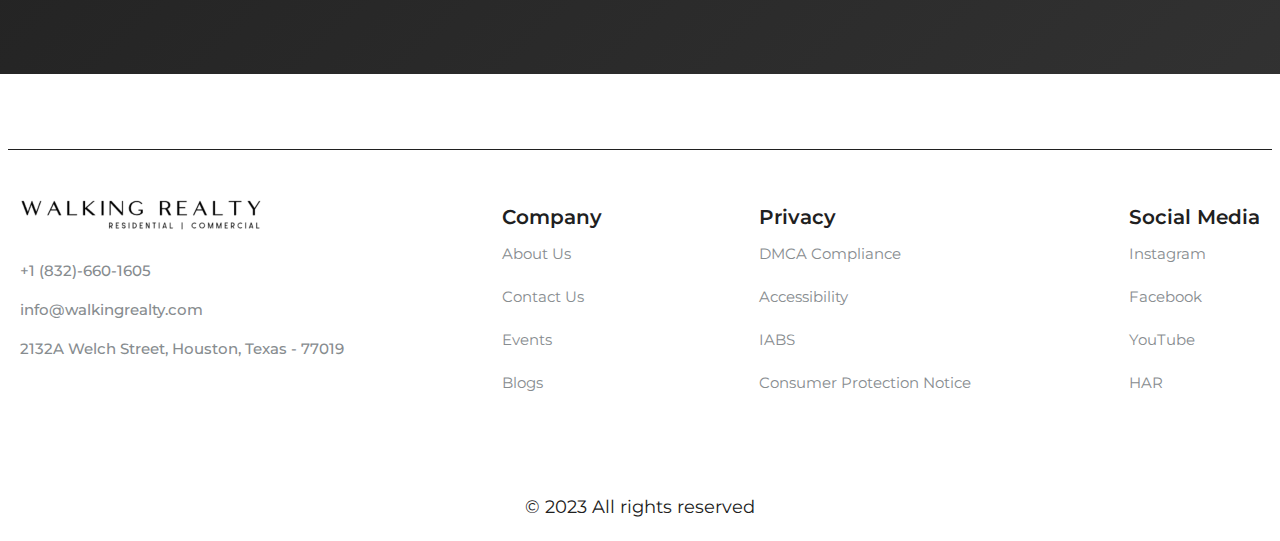
==== commit 094d59ad: "create some common class and tag which is common in every section" ====
--- a/index.html
+++ b/index.html
@@ -73,9 +73,9 @@
             </video>
         </div>
         <div class="wr-center-content">
-            <h2 class="img wow fadeInDown" data-wow-delay="250ms" data-wow-duration="300ms">
+            <h3 class="img wow fadeInDown" data-wow-delay="250ms" data-wow-duration="300ms">
                 Welcome To A World
-            </h2>
+            </h3>
             <span>
                 Where Excellence Knows No Bounds
             </span>
@@ -123,7 +123,7 @@
     <section class="wr-expertise">
         <div class="wr-container">
             <div class="main-title white-title">
-                <h3>Our Expertise</h3>
+                <h6 class="white">Our Expertise</h6>
             </div>
             <div class="row">
                 <div class="top-text">
@@ -177,7 +177,7 @@
     <section class="wr-propertise">
         <div class="wr-container">
             <div class="main-title white-title">
-                <h3>FEATURED PROPERTIES</h3>
+                <h6>FEATURED PROPERTIES</h6>
             </div>
             <div class="propertise-options">
                 <ul>
@@ -192,7 +192,13 @@
                     <img class="pro-img" src="assets/images/home/propertise-1.png" alt="propertise-1">
                 </div>
                 <div class="slides">
+                    <img class="pro-img" src="assets/images/home/propertise-2.png" alt="propertise-1">
+                </div>
+                <div class="slides">
                     <img class="pro-img" src="assets/images/home/propertise-3.png" alt="propertise-1">
+                </div>
+                <div class="slides">
+                    <img class="pro-img" src="assets/images/home/properties-4.png" alt="propertise-1">
                 </div>
                 <div class="slides">
                     <img class="pro-img" src="assets/images/home/propertise-5.png" alt="propertise-1">
@@ -204,11 +210,11 @@
     <div class="wr-professionals">
         <div class="wr-container">
             <div class="main-title white-title">
-                <h3>OUR PROFESSIONALS</h3>
+                <h6>OUR PROFESSIONALS</h6>
             </div>
             <div class="p-title">
-                <h3>Commercial</h3>
-                <span>Division</span>
+                <h3 class="dark">Commercial</h3>
+                <span class="dark">Division</span>
             </div>
             <div class="d-content">
                 <div class="o-info">
@@ -238,8 +244,8 @@
                 </div>
             </div>
             <div class="p-title2">
-                <h3>Residental</h3>
-                <span>Division</span>
+                <h3 class="dark">Residental</h3>
+                <span class="dark">Division</span>
             </div>
             <div class="d-content">
                 <div class="o-info">
@@ -285,7 +291,7 @@
             <div class="f-contant">
                 <div class="c-form form-wrap">
                     <div class="top-title">
-                        <h3>Contact Us</h3>
+                        <h6>Contact Us</h6>
                     </div>
                     <form>
                         <div class="title">
@@ -325,7 +331,7 @@
                     </div>
                 </div>
                 <div class="company">
-                    <h3 class="footer-title">Company</h3>
+                    <h6 class="footer-title">Company</h6>
                     <ul>
                         <li><a href="./sub-pages/about-us.html">About Us</a></li>
                         <li><a href="./sub-pages/contact.html">Contact Us</a></li>
@@ -334,7 +340,7 @@
                     </ul>
                 </div>
                 <div class="privacy">
-                    <h3 class="footer-title">Privacy</h3>
+                    <h6 class="footer-title">Privacy</h6>
                     <ul>
                         <li><a href="./sub-pages/.html">DMCA Compliance</a></li>
                         <li><a href="./sub-pages/.html">Accessibility</a></li>
@@ -343,7 +349,7 @@
                     </ul>
                 </div>
                 <div class="social">
-                    <h3 class="footer-title">Social Media</h3>
+                    <h6 class="footer-title">Social Media</h6>
                     <ul>
                         <li><a href="https://www.instagram.com/walkingrealty/" target="_blank">Instagram</a></li>
                         <li><a href="https://www.facebook.com/walkingrealty" target="_blank">Facebook</a></li>
--- a/assets/css/style.css
+++ b/assets/css/style.css
@@ -23,34 +23,154 @@
     font-style: normal;
 }
 
-/* body h1{
-
-} */
-body h2 {
-    font-family: Montserrat;
-    font-style: normal;
-    font-weight: 400;
-    line-height: normal;
-}
-
-/* body h3{
-
-}
-body h4{
-
-}
-body h5{
-
-}
-body h6{
-    
-} */
-body p {
-    font-style: normal;
-    font-weight: 500;
-    line-height: normal;
-}
-
+h1 {
+    font-size: 100px;
+    color: var(--Pure-White, #FFF);
+    text-align: center;
+    text-shadow: 0px 2px 10px rgba(32, 32, 32, 0.50);
+    font-style: normal;
+    font-weight: 600;
+    line-height: normal;
+}
+
+h2 {
+    color: var(--nero-dark);
+    text-align: center;
+    font-size: 60px;
+    font-style: normal;
+    font-weight: 400;
+    line-height: normal;
+}
+
+h2.white {
+    color: var(--Pure-White);
+    text-align: center;
+    font-size: 60px;
+    font-style: normal;
+    font-weight: 400;
+    line-height: normal;
+}
+
+h3 {
+    color: var(--Pure-White);
+    text-align: center;
+    text-shadow: 0px 2px 10px rgba(32, 32, 32, 0.50);
+
+    font-size: 50px;
+    font-style: normal;
+    font-weight: 400;
+    line-height: normal;
+}
+
+h3.dark {
+    color: var(--nero-dark);
+    text-align: center;
+    text-shadow: 0px 2px 10px rgba(32, 32, 32, 0.50);
+
+    font-size: 50px;
+    font-style: normal;
+    font-weight: 400;
+    line-height: normal;
+}
+
+h6 {
+    color: var(--nero-dark);
+    text-align: center;
+    font-size: 20px;
+    font-style: normal;
+    font-weight: 600;
+    line-height: 34px;
+    /* 170% */
+}
+
+h6.white {
+    color: var(--Pure-White);
+    text-align: center;
+    font-size: 20px;
+    font-style: normal;
+    font-weight: 600;
+    line-height: 34px;
+    /* 170% */
+}
+
+p{
+    color: var(--Pure-White);
+    text-align: center;
+    font-size: 18px;
+    font-style: normal;
+    font-weight: 400;
+    line-height: 35px;
+   
+    /* 194.444% */
+}
+
+p.dark {
+    color: var(--nero-dark);
+    text-align: center;
+    font-size: 18px;
+    font-style: normal;
+    font-weight: 400;
+    line-height: 35px;
+    /* 194.444% */
+}
+
+p.gray {
+    color: var(--aluminium-grey);
+    text-align: center;
+
+    font-size: 18px;
+    font-style: normal;
+    font-weight: 400;
+    line-height: 35px;
+    /* 194.444% */
+}
+span{
+    color: var(--Pure-White);
+    text-align: center;
+    text-shadow: 0px 2px 10px rgba(32, 32, 32, 0.50);
+    font-size: 44px;
+    font-style: normal;
+    font-weight: 300;
+    line-height: normal
+}
+
+span.dark{
+    color: var(--nero-dark);
+    text-align: center;
+    text-shadow: 0px 2px 10px rgba(32, 32, 32, 0.50);
+    font-size: 44px;
+    font-style: normal;
+    font-weight: 300;
+    line-height: normal
+}
+.main-title{
+    position: relative;
+    padding-bottom: 20px;
+}
+.main-title.white-title::before {
+    background: #FFFFFF;
+}
+
+.main-title::before {
+    content: "";
+    position: absolute;
+    left: 0;
+    bottom: 0;
+    right: 0;
+    height: 1px;
+    background: linear-gradient(135deg, #202020 0%, rgba(32, 32, 32, 0.92) 100%);
+    max-width: 680px;
+    margin: 0 auto;
+}
+@media screen and (max-width: 768px) {
+    h1 {
+        font-weight: 600;
+    }
+
+    @media (min-width: 374px) and (max-width: 575.98px) {
+        /* CSS rules */
+    }
+}
 .wr-container {
     max-width: 1280px;
     width: 100%;
@@ -192,10 +312,70 @@
     cursor: pointer;
 }
 
-/* media quary */
-
-
-
+/* header */
+
+/* 
+@media only screen and (max-width: 767px){
+header .right-btn-wrap {
+    display: none !important;
+}}
+
+
+@media (max-width: 767px){
+header .middle-header-wrap .nav-menu {
+    display: block;
+    position: absolute;
+    cursor: pointer;
+    right: 0;
+    top: 0;
+    width: 24px;
+    height: 24px;
+    background-image: url(../images/icons/menu.svg);
+}
+}
+@media (max-width: 767px){
+header .middle-header-wrap .wr-menu-wrap {
+    position: fixed;
+    top: 0;
+    left: 0;
+    right: 0;
+    bottom: 0;
+    background: #FFFFFF;
+    z-index: 999;
+    transition: all 0.5s ease-in-out;
+    transform: translateX(100%);
+    min-height: 100vh;
+    height: 100%;
+    overflow: auto;
+}}
+
+@media (max-width: 767px){
+header .middle-header-wrap.right-cart-wrap{
+font-size: 0
+}
+}
+
+@media only screen and (max-width: 767px){
+header .middle-header-wrap .wr-menu-wrap ul {
+    display: block;
+    margin-top: 10px;
+}}
+@media only screen and (max-width: 767px){
+header .middle-header-wrap .wr-menu-wrap ul li a {
+    display: block;
+    text-align: center;
+    font-size: 18px;
+    font-weight: 500;
+    color: #202020;
+    padding: 0;
+}}
+@media (max-width: 767px){
+header .middle-header-wrap .wr-menu-wrap .close-menu {
+    display: flex;
+    justify-content: space-between;
+    align-items: center;
+    padding: 15px 20px;
+}} */
 /* header */
 /* banner section */
 .wr-home-banner {
@@ -237,28 +417,6 @@
     text-align: center;
 }
 
-.wr-home-banner .wr-center-content h2 {
-    color: var(--pure-white);
-    text-align: center;
-    text-shadow: 0px 2px 10px rgba(32, 32, 32, 0.50);
-    font-family: Montserrat;
-    font-size: 50px;
-    font-style: normal;
-    font-weight: 400;
-    line-height: normal;
-}
-
-.wr-home-banner .wr-center-content span {
-    color: var(--Pure-White, #FFF);
-    text-align: center;
-    text-shadow: 0px 2px 10px rgba(32, 32, 32, 0.50);
-    font-family: Montserrat;
-    font-size: 44px;
-    font-style: normal;
-    font-weight: 300;
-    line-height: normal;
-}
-
 .wr-home-banner .wr-bottom-content {
     position: absolute;
     left: 50%;
@@ -271,16 +429,7 @@
 }
 
 .wr-home-banner .wr-bottom-content p {
-    color: var(--Pure-White);
-    text-align: center;
-    text-shadow: 0px 2px 10px rgba(0, 0, 0, 0.50);
-    font-family: Montserrat;
-    font-size: 18px;
-    font-style: normal;
-    font-weight: 400;
-    line-height: 35px;
     padding-bottom: 10px;
-    /* 194.444% */
 }
 
 .wr-home-banner .wr-bottom-content .bottom-options {
@@ -299,7 +448,7 @@
 }
 
 .wr-home-banner .wr-bottom-content .bottom-options .options h6 {
-    color: var(--pure-white);
+    color: var(--Pure-White);
     font-family: Montserrat;
     font-size: 16px;
     font-style: normal;
@@ -321,7 +470,7 @@
 }
 
 .wr-home-banner .wr-bottom-content .bottom-options .enter-city input::placeholder {
-    color: var(--pure-white);
+    color: var(--Pure-White);
     font-family: Montserrat;
     font-size: 14px;
     font-style: normal;
@@ -343,7 +492,7 @@
     max-width: 620px;
     width: 100%;
     height: 1px;
-    background-color: var(--pure-white);
+    background-color: var(--Pure-White);
 }
 
 /* banner section */
@@ -358,23 +507,7 @@
     text-align: center;
 }
 
-.wr-specialize .main-title span {
-    color: #202020;
-    font-family: Montserrat;
-    font-size: 44px;
-    font-style: normal;
-    font-weight: 300;
-    line-height: normal;
-}
-
-.wr-specialize .main-title h2 {
-    color: #202020;
-    font-family: Montserrat;
-    font-size: 60px;
-    font-style: normal;
-    font-weight: 400;
-    line-height: normal;
-}
+
 
 .wr-specialize .content {
     position: relative;
@@ -427,39 +560,9 @@
 
 }
 
-.wr-expertise .main-title {
-    position: relative;
-    padding-bottom: 20px;
-}
-
-.wr-expertise .main-title.white-title h3 {
-    color: var(--Pure-White, #FFF);
-    text-align: center;
-
-    /* Heading/Heading 6 */
-    font-family: Montserrat;
-    font-size: 20px;
-    font-style: normal;
-    font-weight: 600;
-    line-height: 34px;
-    /* 170% */
-}
-
-.wr-expertise .main-title.white-title::before {
-    background: #FFFFFF;
-}
-
-.wr-expertise .main-title::before {
-    content: "";
-    position: absolute;
-    left: 0;
-    bottom: 0;
-    right: 0;
-    height: 1px;
-    background: linear-gradient(135deg, #202020 0%, rgba(32, 32, 32, 0.92) 100%);
-    max-width: 680px;
-    margin: 0 auto;
-}
+
+
+
 
 .wr-expertise .row {
     margin-bottom: 150px;
@@ -486,18 +589,7 @@
     z-index: 1;
 }
 
-.wr-expertise .top-text h1 {
-    color: var(--Pure-White, #FFF);
-    text-align: center;
-    text-shadow: 0px 2px 10px rgba(32, 32, 32, 0.50);
-
-    /* Heading/Heading 1 */
-    font-family: Montserrat;
-    font-size: 100px;
-    font-style: normal;
-    font-weight: 600;
-    line-height: normal;
-}
+
 
 .wr-expertise .row .img img {
     object-fit: cover;
@@ -541,7 +633,7 @@
 
 .wr-expertise .bottom-button .about-btn {
     padding: 14px 71px;
-    background-color: var(--pure-white);
+    background-color: var(--Pure-White);
     min-width: 214px;
     margin: 0 auto;
     display: table;
@@ -572,38 +664,10 @@
     position: relative;
 }
 
-.wr-propertise .main-title {
-    position: relative;
-    padding-bottom: 20px;
-}
-
-.wr-propertise .main-title.white-title h3 {
-    color: var(--nero-dark);
-    text-align: center;
-
-    /* Heading/Heading 6 */
-    font-family: Montserrat;
-    font-size: 20px;
-    font-style: normal;
-    font-weight: 600;
-    line-height: 34px;
-    /* 170% */
-}
+
 
 .wr-propertise .main-title.white-title::before {
     background: #202020;
-}
-
-.wr-propertise .main-title::before {
-    content: "";
-    position: absolute;
-    left: 0;
-    bottom: 0;
-    right: 0;
-    height: 1px;
-    background: linear-gradient(135deg, #202020 0%, rgba(32, 32, 32, 0.92) 100%);
-    max-width: 680px;
-    margin: 0 auto;
 }
 
 .wr-propertise .propertise-options {
@@ -707,10 +771,10 @@
     transform: scale(0.9);
 }
 
-.text-container {
+/* .text-container {
     position: absolute;
     bottom: 20px;
-    /* Adjust as needed */
+    
     left: 50%;
     transform: translateX(-50%);
     background-color: rgba(255, 255, 255, 0.7);
@@ -720,7 +784,7 @@
     border-radius: 5px;
     font-size: 16px;
     color: #d81d1d;
-}
+} */
 
 /* properties section */
 
@@ -729,39 +793,11 @@
     padding: 125px 0 125px;
 }
 
-.wr-professionals .main-title {
-    position: relative;
-    padding-bottom: 20px;
-}
-
-.wr-professionals .main-title.white-title h3 {
-    color: var(--nero-dark);
-    text-align: center;
-
-    /* Heading/Heading 6 */
-    font-family: Montserrat;
-    font-size: 20px;
-    font-style: normal;
-    font-weight: 600;
-    line-height: 34px;
-    /* 170% */
-}
 
 .wr-professionals .main-title.white-title::before {
     background: #202020;
 }
 
-.wr-professionals .main-title::before {
-    content: "";
-    position: absolute;
-    left: 0;
-    bottom: 0;
-    right: 0;
-    height: 1px;
-    background: linear-gradient(135deg, #202020 0%, rgba(32, 32, 32, 0.92) 100%);
-    max-width: 680px;
-    margin: 0 auto;
-}
 
 /* .wr-professionals .d-content .o-info{
     position: relative;
@@ -826,54 +862,6 @@
 
 }
 
-.wr-professionals .p-title h3 {
-    color: var(--nero-dark, #202020);
-
-
-    /* Heading/Heading 3 */
-    font-family: Montserrat;
-    font-size: 50px;
-    font-style: normal;
-    font-weight: 400;
-    line-height: normal;
-}
-
-.wr-professionals .p-title span {
-    color: var(--nero-dark, #202020);
-
-
-    /* Heading/Heading 4 */
-    font-family: Montserrat;
-    font-size: 44px;
-    font-style: normal;
-    font-weight: 300;
-    line-height: normal;
-}
-
-.wr-professionals .p-title2 h3 {
-    color: var(--nero-dark, #202020);
-
-
-    /* Heading/Heading 3 */
-    font-family: Montserrat;
-    font-size: 50px;
-    font-style: normal;
-    font-weight: 400;
-    line-height: normal;
-}
-
-.wr-professionals .p-title2 span {
-    color: var(--nero-dark, #202020);
-
-
-    /* Heading/Heading 4 */
-    font-family: Montserrat;
-    font-size: 44px;
-    font-style: normal;
-    font-weight: 300;
-    line-height: normal;
-}
-
 .wr-professionals .d-content {
     display: flex;
     justify-content: center;
@@ -979,28 +967,34 @@
     line-height: normal;
 }
 
-footer .footer-contact-info a,
-p {
+footer .footer-contact-info a{
     text-decoration: none;
     color: var(--aluminium-grey, #878C8F);
 
-    /* Subtitle/Subtitle 1 */
+  
     font-family: Montserrat;
     font-size: 15px;
     font-style: normal;
     font-weight: 500;
     line-height: normal;
 }
+footer .footer-contact-info p{
+    text-decoration: none;
+    color: var(--aluminium-grey, #878C8F);
+
+  
+    font-family: Montserrat;
+    font-size: 15px;
+    font-style: normal;
+    font-weight: 500;
+    line-height: normal;
+}
 
 footer .footer-title {
-    color: var(--nero-dark, #202020);
-    margin-bottom: 20px;
-    /* Body/Body 3 */
-    font-family: Montserrat;
     font-size: 20px;
-    font-style: normal;
-    font-weight: 500;
-    line-height: normal;
+    color: #202020;
+    text-align: left;
+
 }
 
 footer ul {
@@ -1121,28 +1115,6 @@
     text-align: center;
 }
 
-.wr-about-banner .wr-about-center-content h2 {
-    color: var(--Pure-White);
-    text-align: center;
-    text-shadow: 0px 2px 10px rgba(32, 32, 32, 0.50);
-
-    font-size: 50px;
-
-}
-
-.wr-about-banner .wr-about-center-content span {
-    color: var(--Pure-White, #FFF);
-    text-align: center;
-    text-shadow: 0px 2px 10px rgba(32, 32, 32, 0.50);
-    font-family: Montserrat;
-    font-size: 44px;
-    font-style: normal;
-    font-weight: 300;
-    line-height: normal;
-}
-
-
-
 
 
 .wr-blogs-banner {
@@ -1184,28 +1156,8 @@
     text-align: center;
 }
 
-.wr-blogs-banner .wr-blogs-center-content h2 {
-    color: var(--Pure-White);
-    text-align: center;
-    text-shadow: 0px 2px 10px rgba(32, 32, 32, 0.50);
-
-    font-size: 50px;
-    font-family: Montserrat;
-    font-style: normal;
-    font-weight: 400;
-    line-height: normal;
-}
-
-.wr-blogs-banner .wr-blogs-center-content span {
-    color: var(--Pure-White);
-    text-align: center;
-    text-shadow: 0px 2px 10px rgba(32, 32, 32, 0.50);
-    font-family: Montserrat;
-    font-size: 44px;
-    font-style: normal;
-    font-weight: 300;
-    line-height: normal;
-}
+
+
 
 .c-blog-content {
     padding: 75px 0 25px;
@@ -1279,7 +1231,7 @@
 }
 
 /* readmore button animation */
-.c-blog-content .blog-info .read-more-button a{
+.c-blog-content .blog-info .read-more-button a {
     position: absolute;
     left: 0%;
     bottom: 0%;
@@ -1287,6 +1239,7 @@
     z-index: 2;
     text-decoration: none
 }
+
 .c-blog-content .blog-info .read-more-button a .text {
     color: var(--nero-dark, #202020);
     text-align: center;
@@ -1299,14 +1252,17 @@
     padding: 0 38px 26px 0;
     transition: all 0.5s ease-in-out;
 }
+
 .c-blog-content .blog-info .read-more-button a:hover .text {
     padding-right: 12px;
     padding-left: 12px;
-   
-}
+
+}
+
 .c-blog-content .blog-info .read-more-button a:hover .text::before {
     width: 125px;
 }
+
 .c-blog-content .blog-info .read-more-button a .text::before {
     content: "";
     position: absolute;
@@ -1318,19 +1274,21 @@
     background-size: 125px;
     transition: all 0.5s ease-in-out;
 }
+
 /* readmore button animation */
 
-.c-blog-content .blogs-container{
-   margin-top: 100px;
-   display: flex;
-   flex-wrap: wrap;
-   justify-content:center;
-   gap: 50px 100px;
-  
-    
-}
+.c-blog-content .blogs-container {
+    margin-top: 100px;
+    display: flex;
+    flex-wrap: wrap;
+    justify-content: center;
+    gap: 50px 100px;
+
+
+}
+
 .c-blog-content .blogs-container .blogs {
-    max-width:495px ;
+    max-width: 495px;
     width: 100%;
     position: relative;
 }
@@ -1383,17 +1341,19 @@
 }
 
 /* readmore button animation */
-.c-blog-content .blogs-info .read-more-button-2{
+.c-blog-content .blogs-info .read-more-button-2 {
     margin-bottom: 30px;
 }
-.c-blog-content .blogs-info .read-more-button-2 a{
+
+.c-blog-content .blogs-info .read-more-button-2 a {
     position: absolute;
     left: 0%;
     bottom: 0%;
-    
+
     z-index: 2;
     text-decoration: none
 }
+
 .c-blog-content .blogs-info .read-more-button-2 a .text {
     color: var(--nero-dark, #202020);
     text-align: center;
@@ -1406,14 +1366,17 @@
     padding: 0 38px 20px 0;
     transition: all 0.5s ease-in-out;
 }
+
 .c-blog-content .blogs-info .read-more-button-2 a:hover .text {
     padding-right: 12px;
     padding-left: 12px;
-   
-}
+
+}
+
 .c-blog-content .blogs-info .read-more-button-2 a:hover .text::before {
     width: 100px;
 }
+
 .c-blog-content .blogs-info .read-more-button-2 a .text::before {
     content: "";
     position: absolute;
@@ -1425,6 +1388,7 @@
     background-size: 100px;
     transition: all 0.5s ease-in-out;
 }
+
 /* readmore button animation */
 
 
@@ -1473,69 +1437,38 @@
     text-align: center;
 }
 
-.wr-events-banner .wr-events-center-content h2 {
-    color: var(--Pure-White);
-    text-align: center;
-    text-shadow: 0px 2px 10px rgba(32, 32, 32, 0.50);
-
-    font-size: 50px;
-    font-family: Montserrat;
-    font-style: normal;
-    font-weight: 400;
-    line-height: normal;
-}
-
-.wr-events-banner .wr-events-center-content span {
-    color: var(--Pure-White);
-    text-align: center;
-    text-shadow: 0px 2px 10px rgba(32, 32, 32, 0.50);
-    font-family: Montserrat;
-    font-size: 44px;
-    font-style: normal;
-    font-weight: 300;
-    line-height: normal;
-}
+
 
 .c-event-content {
     padding: 75px 0 25px;
+
+
 }
 
 .c-event-content .wr-container {
     position: relative;
 }
-.c-event-content .wr-event{
+
+.c-event-content .wr-event {
     position: relative;
     margin: 0 auto;
     max-width: 840px;
     width: 100%;
 }
+
+.c-event-content .bg {
+    background-image: url(../images/events/event-bg.png);
+    background-position: center 6%;
+
+    width: 100%;
+    background-repeat: no-repeat;
+}
+
 .c-event-content .wr-event .c-image {
     max-width: 840px;
     width: 100%;
     margin: 0 auto;
     position: relative;
-}
-
-
-
-.c-event-content .event-info .date {
-    display: flex;
-    justify-content: space-between;
-    padding-top: 25px;
-}
-
-.c-event-content .event-info .date span {
-
-    color: var(--aluminium-grey);
-
-
-    /* Subtitle/Subtitle 2 */
-    font-family: Montserrat;
-    font-size: 14px;
-    font-style: normal;
-    font-weight: 500;
-    line-height: normal;
-    padding-bottom: 10px;
 }
 
 .c-event-content .event-info h4 {
@@ -1564,14 +1497,15 @@
 }
 
 /* readmore button animation */
-.c-event-content .event-info .read-more-button a{
+.c-event-content .event-info .read-more-button a {
     position: absolute;
     right: 4%;
     bottom: 32%;
-  
+
     z-index: 2;
     text-decoration: none
 }
+
 .c-event-content .event-info .read-more-button a .text {
     color: var(--Pure-White);
     text-align: center;
@@ -1584,14 +1518,17 @@
     padding: 0 38px 26px 0;
     transition: all 0.5s ease-in-out;
 }
+
 .c-event-content .event-info .read-more-button a:hover .text {
     padding-right: 12px;
     padding-left: 12px;
-   
-}
+
+}
+
 .c-event-content .event-info .read-more-button a:hover .text::before {
     width: 125px;
 }
+
 .c-event-content .event-info .read-more-button a .text::before {
     content: "";
     position: absolute;
@@ -1603,26 +1540,30 @@
     background-size: 130px;
     transition: all 0.5s ease-in-out;
 }
+
 /* readmore button animation */
 
-.c-event-content .events-container{
-   margin-top: 100px;
-   display: flex;
-   flex-wrap: wrap;
-   justify-content:center;
-   gap: 50px 100px;
-  
-    
-}
+.c-event-content .events-container {
+    margin-top: 100px;
+    display: flex;
+    flex-wrap: wrap;
+    justify-content: center;
+    gap: 50px 100px;
+
+
+}
+
 .c-event-content .events-container .events {
-    max-width:495px ;
-    width: 100%;
-position: relative;
-}
-.c-event-content .events-container .events .b-image{
-    position: relative;
-}
-.c-event-content .events-container .events .b-image img{
+    max-width: 495px;
+    width: 100%;
+    position: relative;
+}
+
+.c-event-content .events-container .events .b-image {
+    position: relative;
+}
+
+.c-event-content .events-container .events .b-image img {
     max-width: 495px;
     width: 100%;
 }
@@ -1660,14 +1601,15 @@
 
 /* readmore button animation */
 
-.c-event-content .events-info .read-more-button-2 a{
+.c-event-content .events-info .read-more-button-2 a {
     position: absolute;
     right: 3%;
     bottom: 35%;
-    
+
     z-index: 2;
     text-decoration: none
 }
+
 .c-event-content .events-info .read-more-button-2 a .text {
     color: var(--Pure-White);
     text-align: center;
@@ -1680,14 +1622,17 @@
     padding: 0 38px 20px 0;
     transition: all 0.5s ease-in-out;
 }
+
 .c-event-content .events-info .read-more-button-2 a:hover .text {
     padding-right: 12px;
     padding-left: 12px;
-   
-}
+
+}
+
 .c-event-content .events-info .read-more-button-2 a:hover .text::before {
     width: 120px;
 }
+
 .c-event-content .events-info .read-more-button-2 a .text::before {
     content: "";
     position: absolute;
@@ -1699,4 +1644,357 @@
     background-size: 125px;
     transition: all 0.5s ease-in-out;
 }
-/* readmore button animation */+
+/* readmore button animation */
+
+
+
+
+
+
+.wr-developers-banner {
+    position: relative;
+    height: 864px;
+    padding: 0;
+}
+
+.wr-developers-banner .wr-developers-video-banner {
+    height: 100%;
+    position: relative;
+}
+
+.wr-developers-banner .opacity-layer {
+    position: absolute;
+    top: 0;
+    left: 0;
+    width: 100%;
+    height: 100%;
+    opacity: 0.2;
+    background: #202020;
+    z-index: 1;
+}
+
+.wr-developers-banner .wr-developers-video-banner video {
+    display: block;
+    height: 100%;
+    object-fit: cover;
+    width: 100%;
+}
+
+.wr-developers-banner .wr-developers-center-content {
+    position: absolute;
+    left: 50%;
+    top: 50%;
+    transform: translate(-50%, -50%);
+    max-width: 1050px;
+    width: 100%;
+    text-align: center;
+}
+
+
+
+.wr-at {
+    position: relative;
+    padding: 75px 0 105px;
+}
+
+.wr-at .main-title {
+    text-align: center;
+}
+
+.wr-at .content {
+    position: relative;
+    margin: 0 auto;
+    max-width: max-content;
+    padding-top: 35px;
+    max-width: 960px;
+    text-align: center;
+}
+
+/* specialize section */
+
+/* expertise section */
+.wr-dev-ops {
+    background: var(--Dark-Gradient, linear-gradient(135deg, #202020 0%, rgba(32, 32, 32, 0.92) 100%));
+    padding: 125px 0 125px;
+
+}
+
+
+.wr-dev-ops .main-title.white-title h3 {
+    color: var(--Pure-White, #FFF);
+    text-align: center;
+
+    /* Heading/Heading 6 */
+    font-family: Montserrat;
+    font-size: 20px;
+    font-style: normal;
+    font-weight: 600;
+    line-height: 34px;
+    /* 170% */
+}
+
+.wr-dev-ops .main-title.white-title::before {
+    background: #FFFFFF;
+}
+
+
+.wr-dev-ops .row {
+    margin-bottom: 75px;
+    display: grid;
+    grid-template-columns: 1fr 1fr;
+    position: relative;
+}
+
+.wr-dev-ops .row:nth-child(2) {
+    margin-bottom: 0px;
+    /* Remove margin bottom from the third row */
+}
+
+.wr-dev-ops .row .img img {
+    object-fit: cover;
+    width: 100%;
+    height: 100%;
+}
+
+.wr-dev-ops .row .text {
+    max-width: 525px;
+    width: 100%;
+    color: #FFF;
+    margin: auto;
+}
+
+.wr-dev-ops .row .text p {
+   
+    text-align: left;
+  
+}
+
+/* expertise section */
+
+
+
+
+
+
+
+
+.wr-commercial-banner {
+    position: relative;
+    height: 864px;
+    padding: 0;
+}
+
+.wr-commercial-banner .wr-commercial-video-banner {
+    height: 100%;
+    position: relative;
+}
+
+.wr-commercial-banner .opacity-layer {
+    position: absolute;
+    top: 0;
+    left: 0;
+    width: 100%;
+    height: 100%;
+    opacity: 0.2;
+    background: #202020;
+    z-index: 1;
+}
+
+.wr-commercial-banner .wr-commercial-video-banner video {
+    display: block;
+    height: 100%;
+    object-fit: cover;
+    width: 100%;
+}
+
+.wr-commercial-banner .wr-commercial-center-content {
+    position: absolute;
+    left: 50%;
+    top: 50%;
+    transform: translate(-50%, -50%);
+    max-width: 1240px;
+    width: 100%;
+    text-align: center;
+}
+
+
+
+.wr-com {
+    position: relative;
+    padding: 75px 0 70px;
+}
+
+.wr-com .main-title {
+    text-align: center;
+}
+
+
+
+
+.wr-com .content {
+    position: relative;
+    margin: 0 auto;
+    max-width: max-content;
+    padding-top: 35px;
+    max-width: 960px;
+    text-align: center;
+}
+
+
+.wr-com .content .wow.fadeInUp {
+    color: var(--aluminium-grey, #878C8F);
+    font-family: Montserrat;
+    font-size: 18px;
+    font-style: normal;
+    font-weight: 400;
+    padding-bottom: 35px;
+    line-height: normal;
+}
+
+/* specialize section */
+
+/* expertise section */
+
+
+
+
+.wr-commercial .main-title.white-title::before {
+    background: #FFFFFF;
+}
+
+.wr-commercial {
+    background: var(--Dark-Gradient, linear-gradient(135deg, #202020 0%, rgba(32, 32, 32, 0.92) 100%));
+    padding: 125px 0 125px;
+
+}
+
+
+
+
+
+
+
+
+.wr-commercial .row {
+    margin-bottom: 75px;
+    display: grid;
+    margin-top: 75px;
+    grid-template-columns: 1fr 1fr;
+    position: relative;
+}
+
+.wr-commercial .row:nth-child(3) {
+    margin-bottom: 0px;
+    /* Remove margin bottom from the third row */
+}
+
+.wr-commercial .row .img img {
+    object-fit: cover;
+    width: 100%;
+    height: 100%;
+}
+
+.wr-commercial .row .text {
+    max-width: 525px;
+    width: 100%;
+    color: #FFF;
+    margin: auto;
+}
+
+.wr-commercial .row .text p {
+    text-align: left;  
+}
+
+.wr-options {
+    padding: 125px 0 125px;
+}
+
+.wr-options .main-title.white-title::before {
+    background: var(--nero-dark);
+}
+
+.wr-options .four-op {
+    display: grid;
+    grid-template-columns: auto auto;
+    gap: 40px;
+    justify-content: center;
+    margin-top: 75px;
+}
+
+.wr-options .content {
+    position: relative;
+    margin: 0 auto;
+    max-width: max-content;
+    padding-top: 35px;
+    width: 100%;
+    max-width: 960px;
+    text-align: center;
+}
+
+
+
+.wr-group {
+    padding: 125px 0 125px;
+    background-color: #202020;
+}
+
+.wr-group .content {
+    position: relative;
+    margin: 0 auto;
+    padding-top: 35px;
+    width: 100%;
+    max-width: 960px;
+    text-align: center;
+}
+
+.wr-group .content .group {
+    padding: 35px 0 35px;
+}
+
+.wr-group .content p {
+   
+    line-height: 35px;
+    /* 194.444% */
+}
+
+
+.wr-team {
+    padding: 75px 0 75px;
+
+}
+
+.wr-team .main-title.white-title::before {
+    background: var(--nero-dark);
+}
+
+.wr-team .content {
+    position: relative;
+    margin: 0 auto;
+    max-width: max-content;
+    padding-top: 35px;
+    width: 100%;
+    max-width: 960px;
+    text-align: center;
+}
+
+.wr-team .team {
+    padding-top: 75px;
+    margin: 0 auto;
+    max-width: 677px;
+    width: 100%;
+}
+
+.wr-team .content p {
+    /* Body/Body 5 */
+    font-family: Montserrat;
+    font-size: 18px;
+    font-style: normal;
+    font-weight: 400;
+    line-height: 35px;
+    /* 194.444% */
+}
+
+.wr-dev-ops .main-title.white-title::before {
+    background: var(--Pure-White);
+}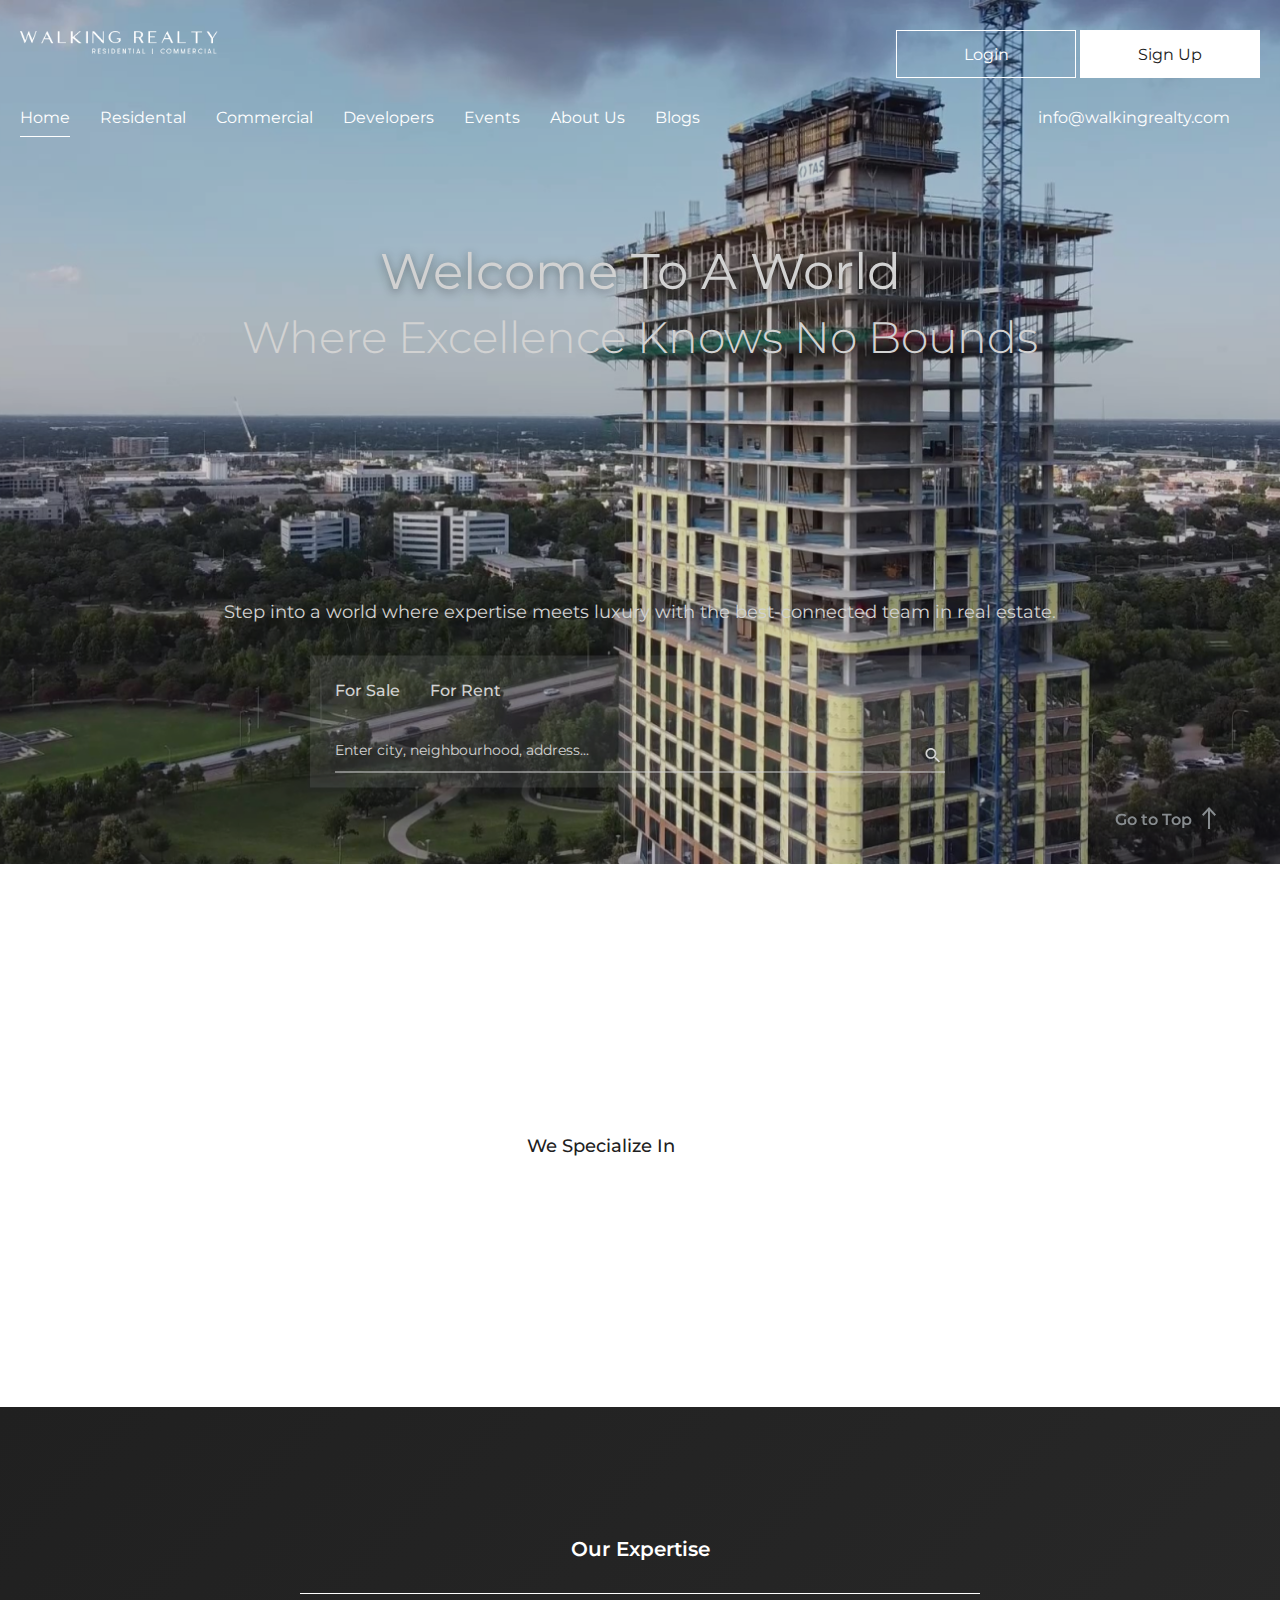
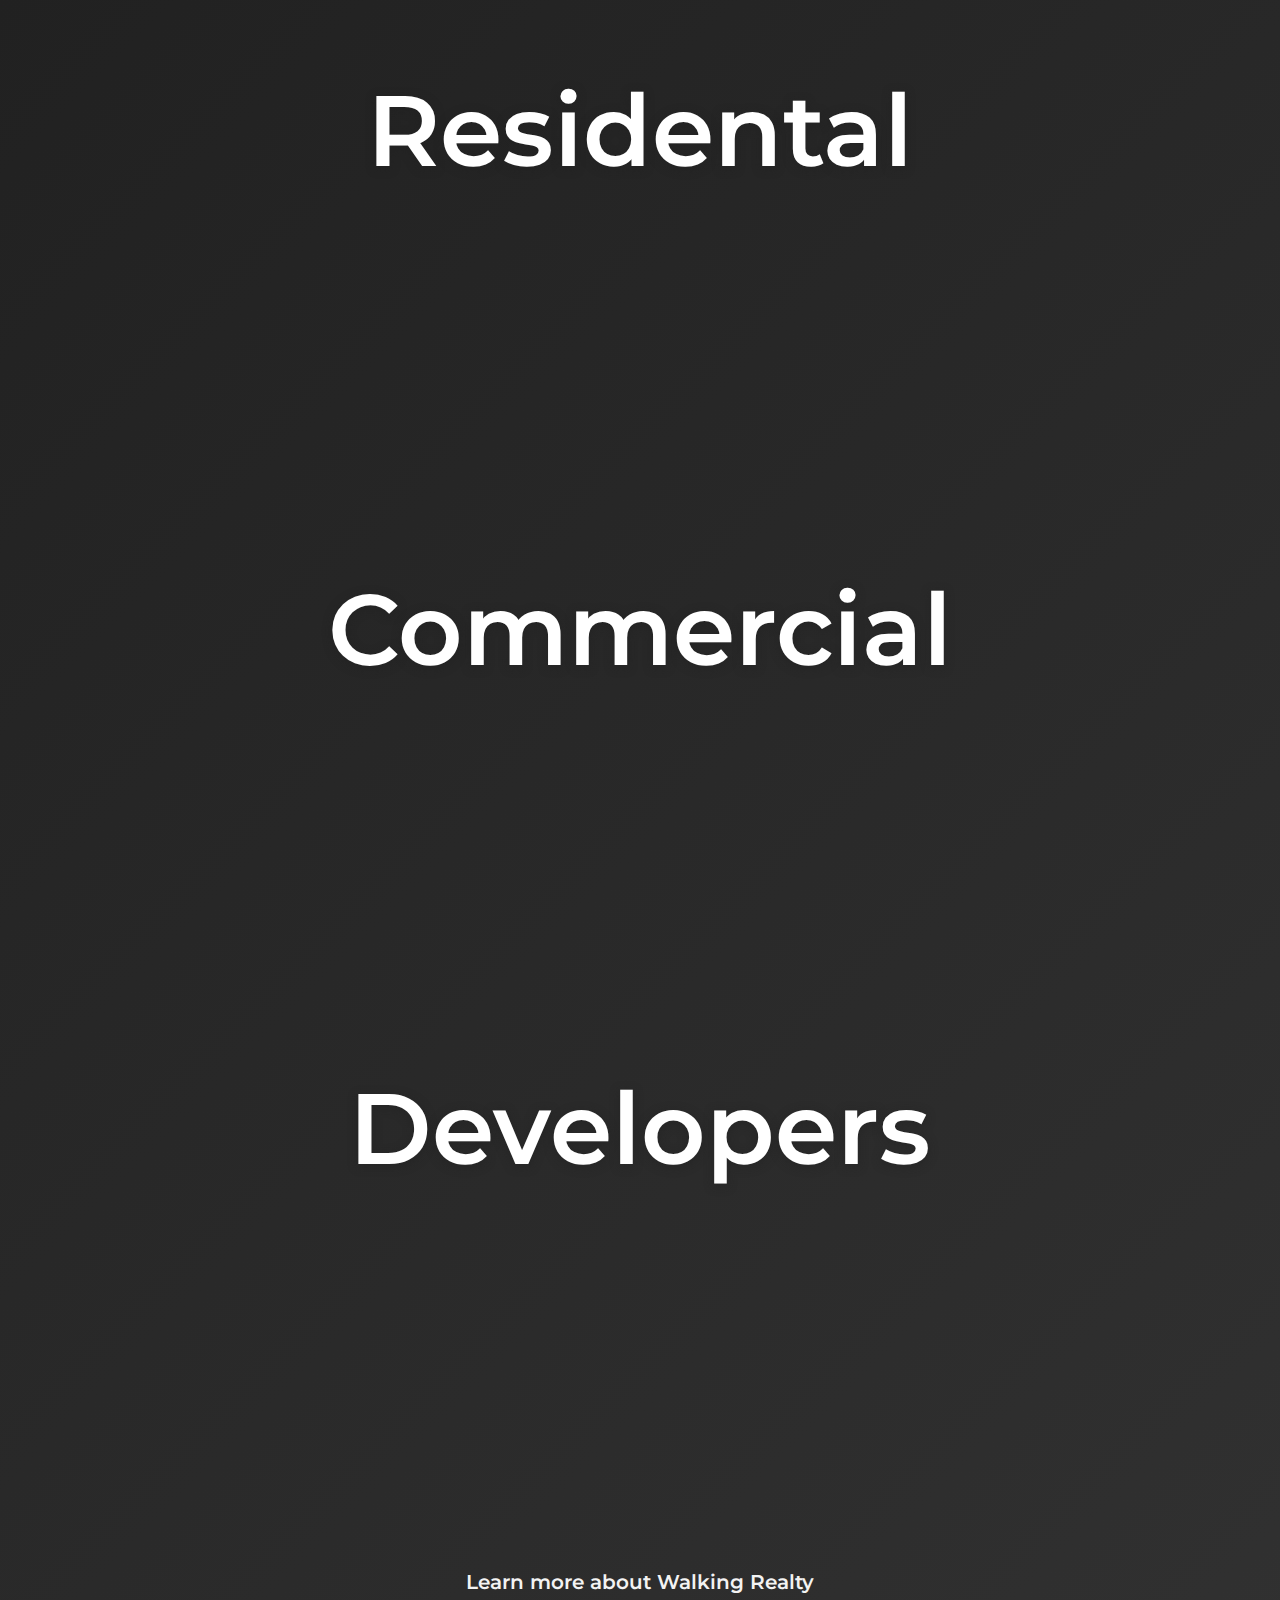
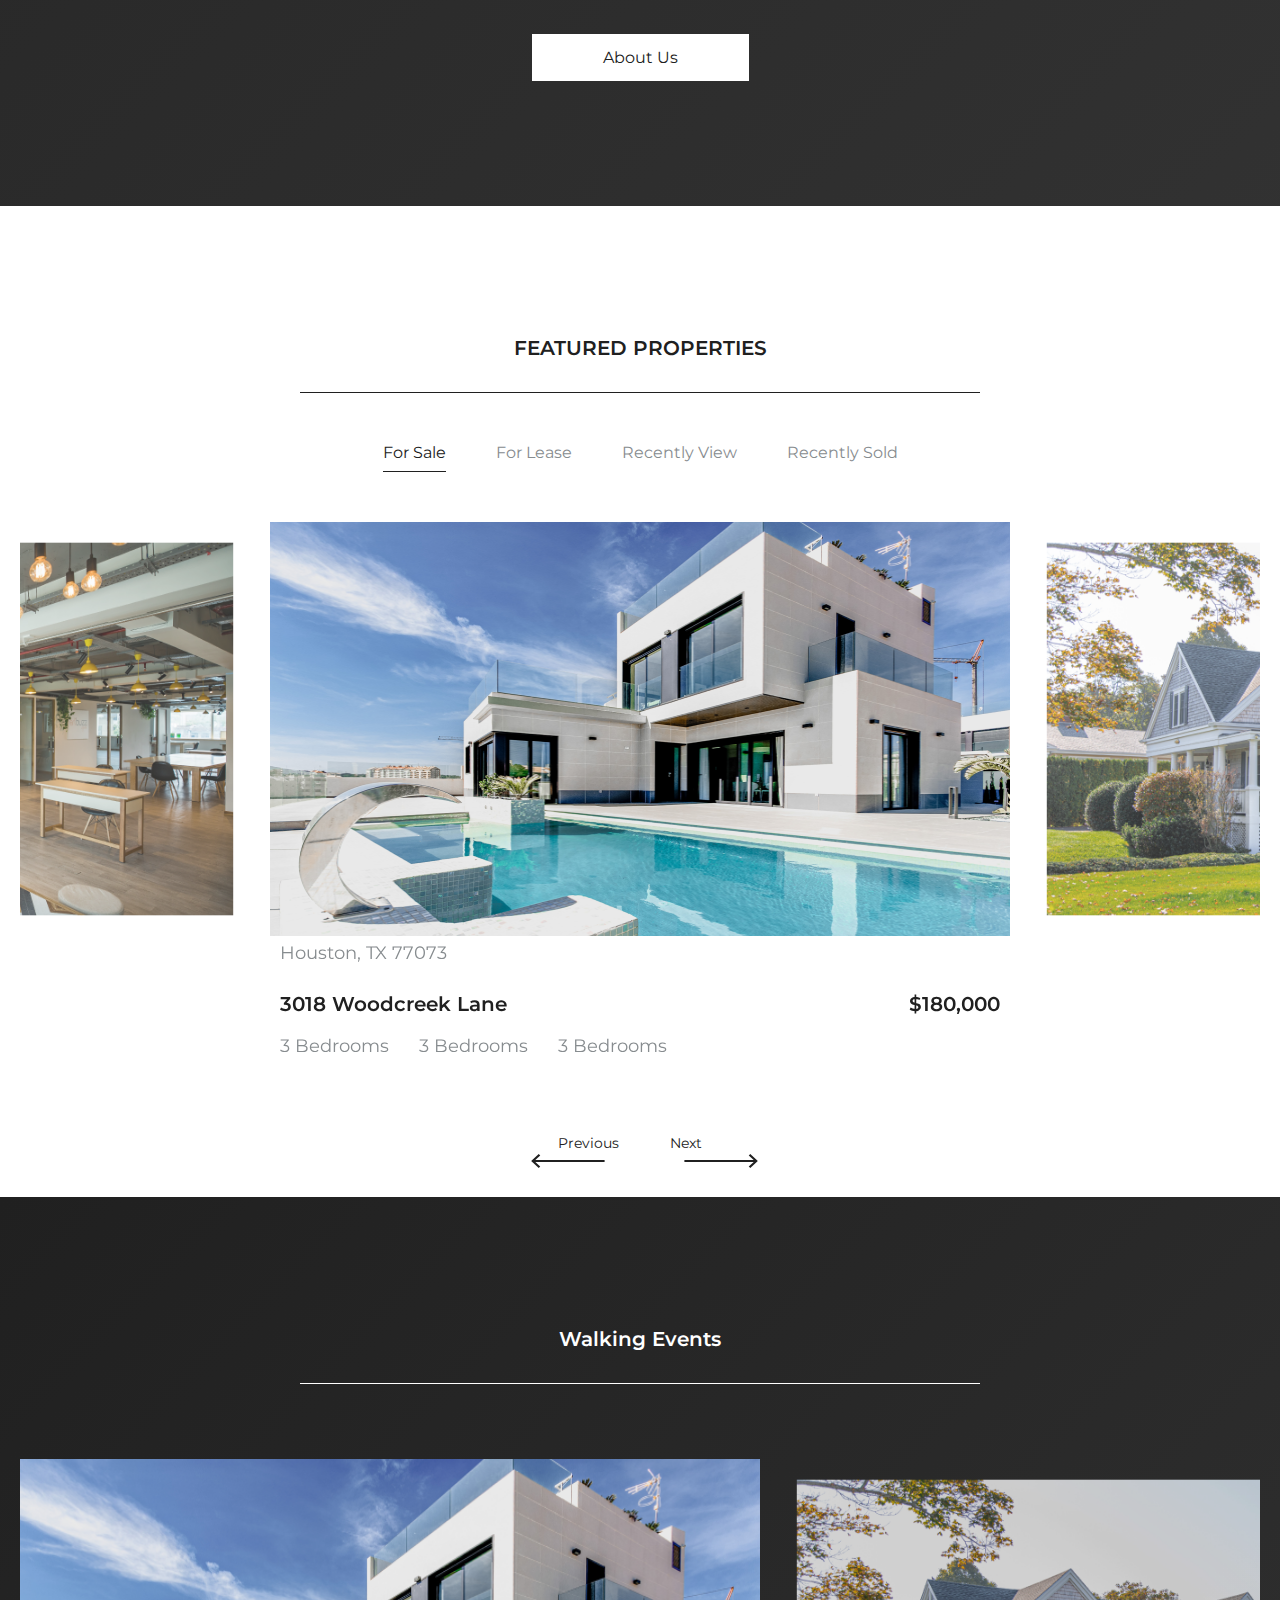
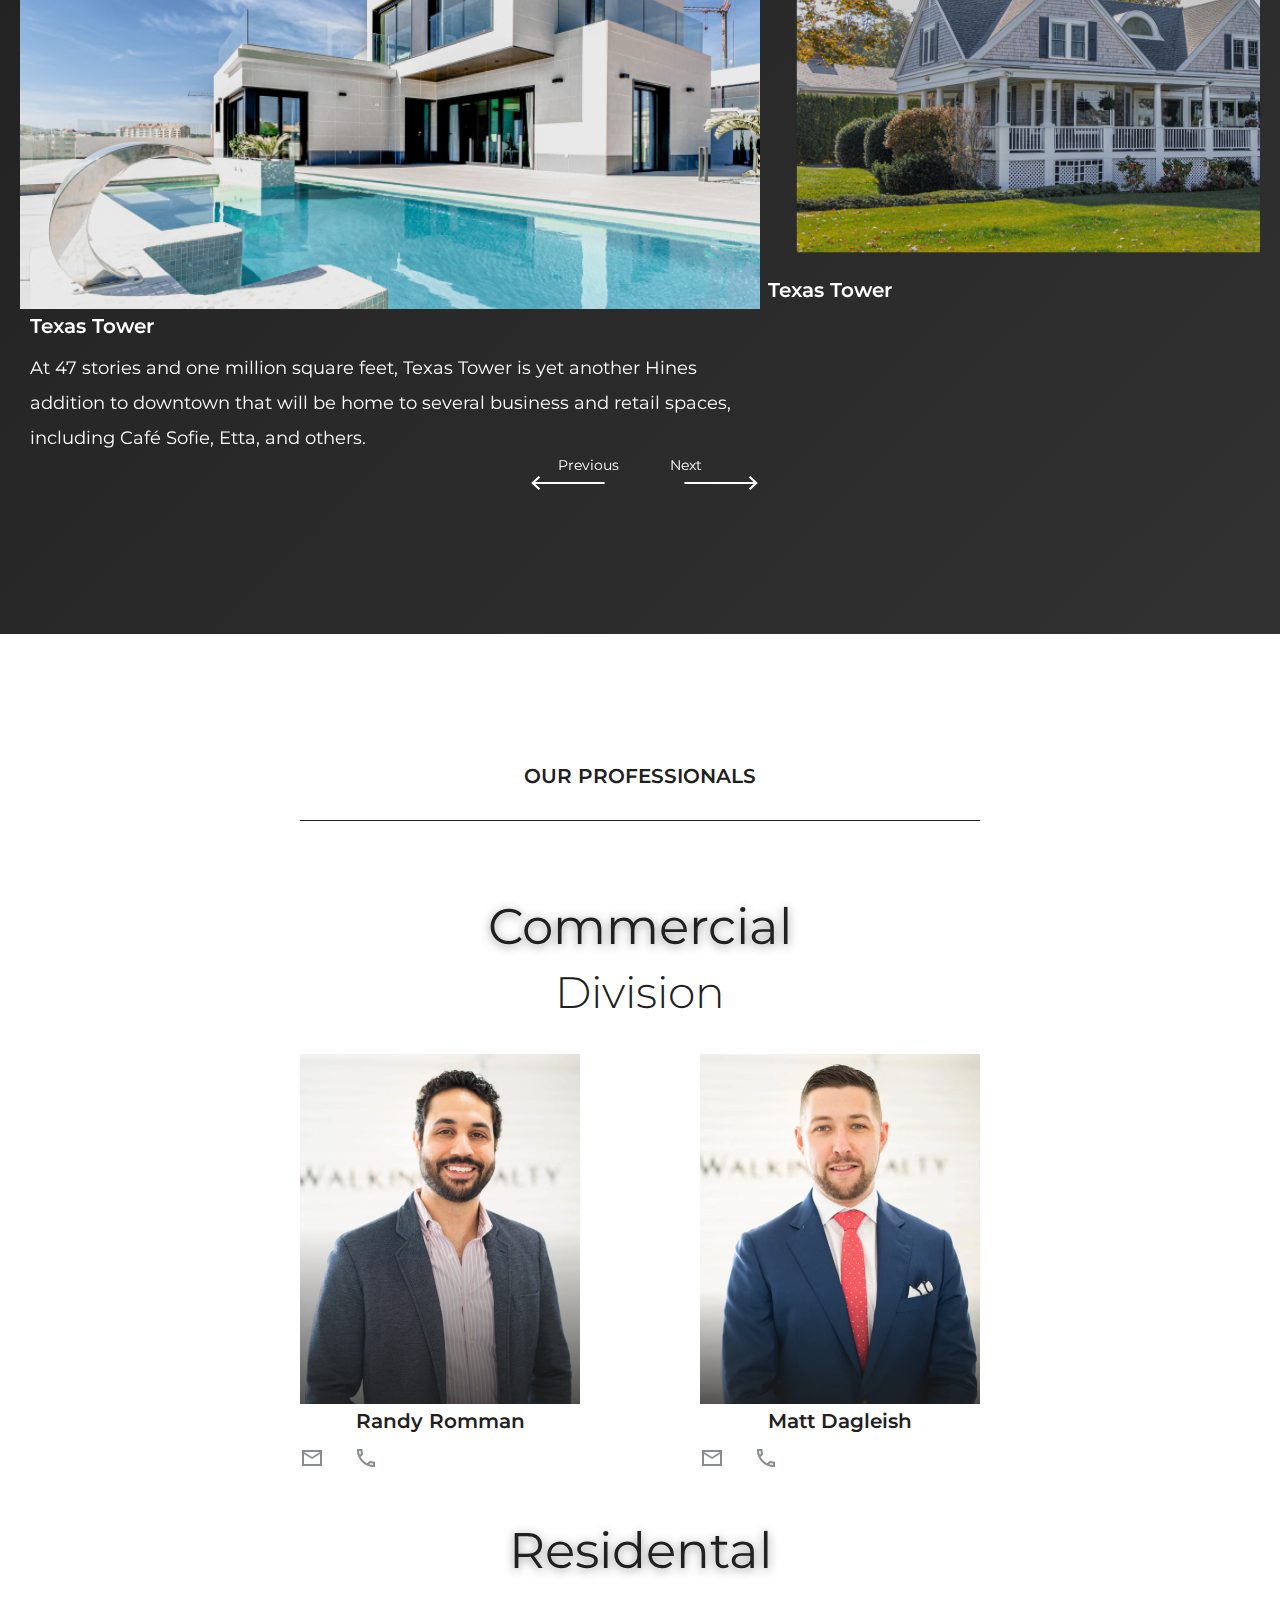
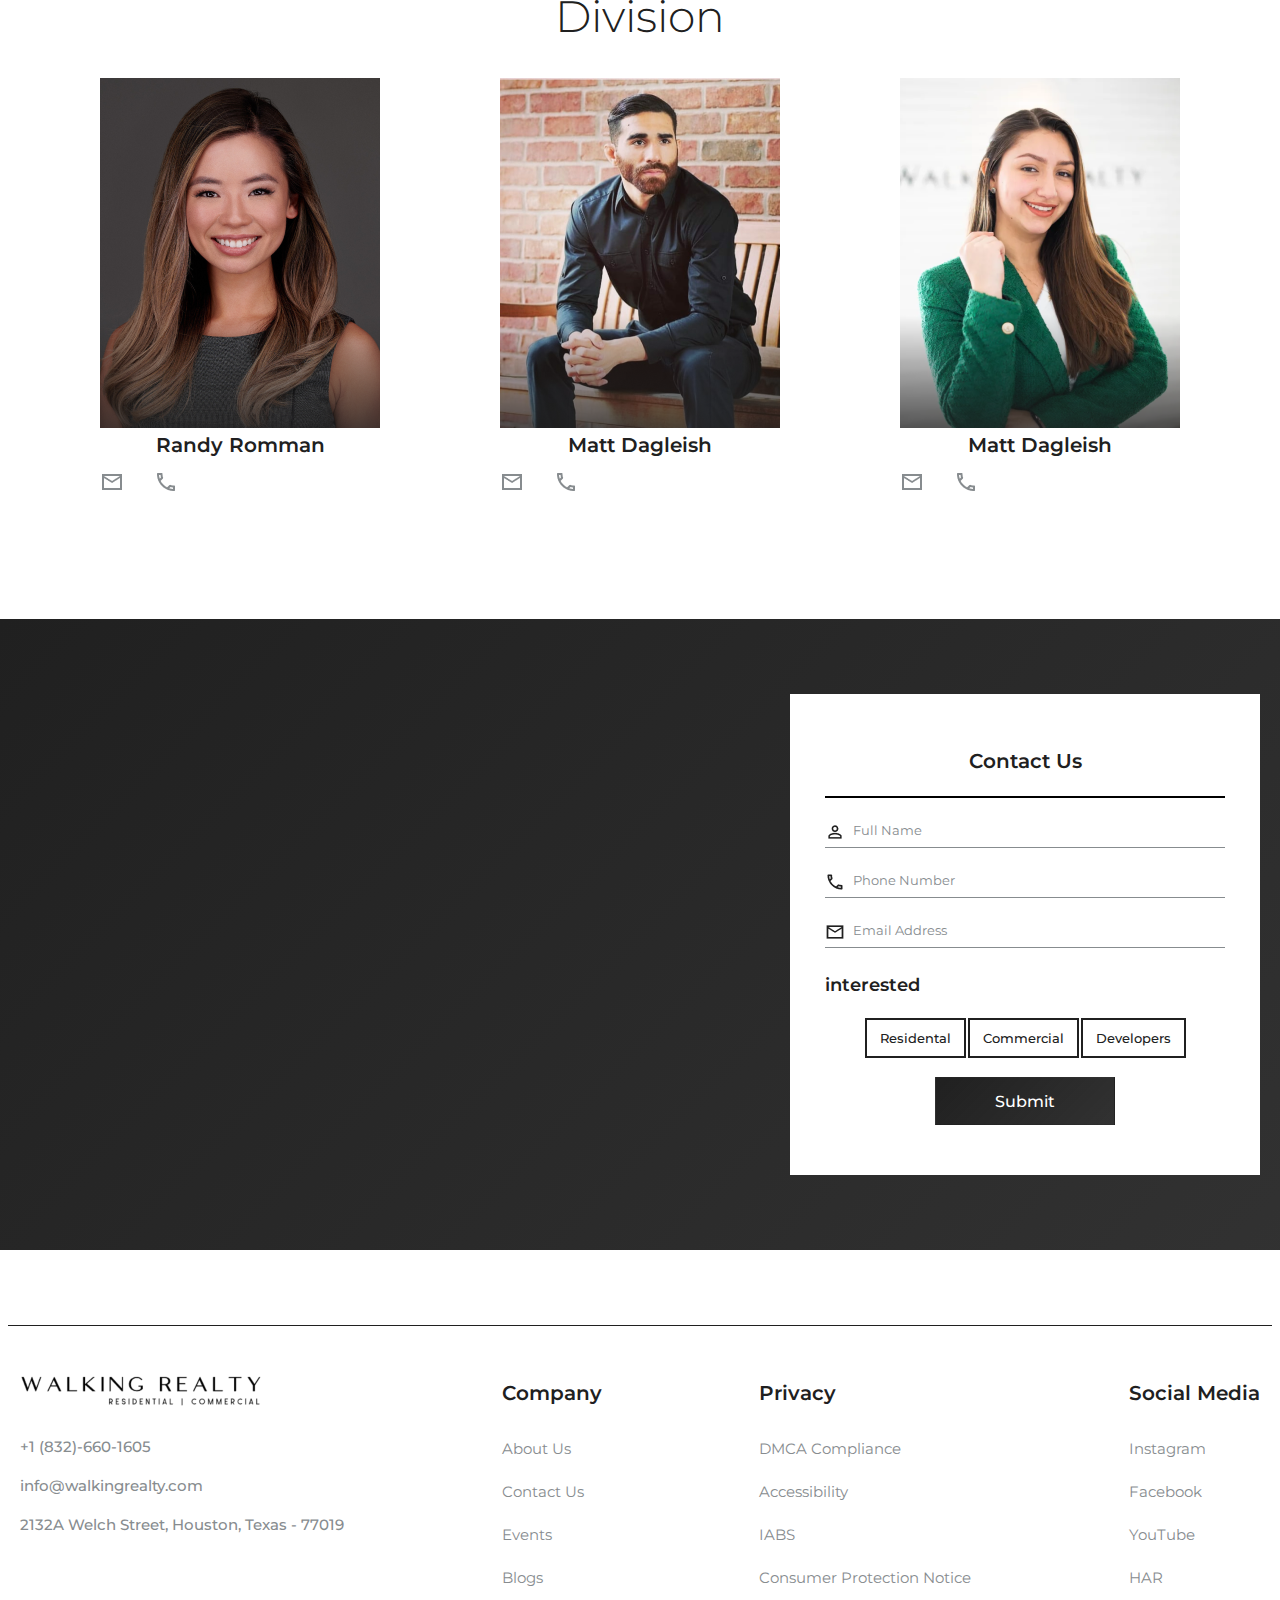
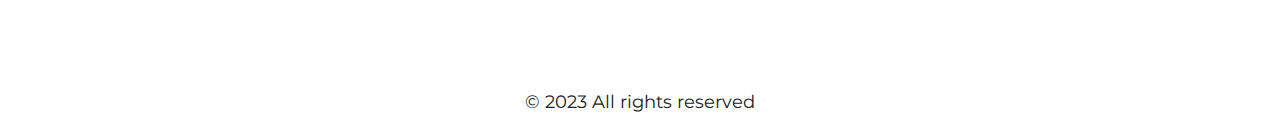
==== commit f70a3302: "create slider fullblog page" ====
--- a/index.html
+++ b/index.html
@@ -101,11 +101,11 @@
     <section class="wr-specialize">
         <div class="wr-container">
             <div class="main-title wow fadeIn" data-wow-delay="300ms" data-wow-duration="300ms">
-                <span>Welcome To</span>
+                <span class="dark">Welcome To</span>
                 <h2>WALKING REALTY</h2>
             </div>
             <div class="content">
-                <h6>We Specialize In</h6>
+                <p class="dark">We Specialize In</p>
                 <p class="bullet-points wow fadeInUp" data-wow-delay="200ms" data-wow-duration="300ms">New Develpoment
                 </p>
                 <p class="bullet-points wow fadeInUp" data-wow-delay="300ms" data-wow-duration="300ms"> Land Acquisition
@@ -187,23 +187,211 @@
                     <li class="pro-options"><a href="#">Recently Sold</a></li>
                 </ul>
             </div>
-            <div class="pro-slider center">
-                <div class="slides">
-                    <img class="pro-img" src="assets/images/home/propertise-1.png" alt="propertise-1">
-                </div>
-                <div class="slides">
-                    <img class="pro-img" src="assets/images/home/propertise-2.png" alt="propertise-1">
-                </div>
-                <div class="slides">
-                    <img class="pro-img" src="assets/images/home/propertise-3.png" alt="propertise-1">
-                </div>
-                <div class="slides">
-                    <img class="pro-img" src="assets/images/home/properties-4.png" alt="propertise-1">
-                </div>
-                <div class="slides">
-                    <img class="pro-img" src="assets/images/home/propertise-5.png" alt="propertise-1">
-                </div>
-            </div>
+            <div class="pro-slider">
+                <div class=" center">
+
+                    <div class="slides">
+                        <img class="pro-img" src="assets/images/home/propertise-1.png" alt="propertise-1">
+                        <div class="slide-content">
+                            <p class="gray" style="text-align: left;">
+                                Houston, TX 77073
+                            </p>
+                            <div class="price" style="display: flex; justify-content: space-between;">
+                                <h6>3018 Woodcreek Lane</h6>
+                                <h6>$180,000</h6>
+                            </div>
+                            <div class="items" style="display: flex; justify-content: baseline; gap: 30px;">
+                                <div class="it">
+                                    <!-- <img src="/assets/images/icons/Bed.png" alt=""> -->
+                                    <p class="gray"> 3 Bedrooms</p>
+                                </div>
+                                <div class="it">
+                                    <!-- <img src="/assets/images/icons/Bed.png" alt=""> -->
+                                    <p class="gray"> 3 Bedrooms</p>
+                                </div>
+                                <div class="it">
+                                    <!-- <img src="/assets/images/icons/Bed.png" alt=""> -->
+                                    <p class="gray"> 3 Bedrooms</p>
+                                </div>
+                            </div>
+                        </div>
+                    </div>
+
+                    <div class="slides">
+                        <img class="pro-img" src="assets/images/home/propertise-2.png" alt="propertise-1">
+                        <div class="slide-content">
+                            <p class="gray" style="text-align: left;">
+                                Houston, TX 77073
+                            </p>
+                            <div class="price" style="display: flex; justify-content: space-between;">
+                                <h6>3018 Woodcreek Lane</h6>
+                                <h6>$180,000</h6>
+                            </div>
+                            <div class="items" style="display: flex; justify-content: baseline; gap: 30px;">
+                                <div class="it">
+                                    <!-- <img src="/assets/images/icons/Bed.png" alt=""> -->
+                                    <p class="gray"> 3 Bedrooms</p>
+                                </div>
+                                <div class="it">
+                                    <!-- <img src="/assets/images/icons/Bed.png" alt=""> -->
+                                    <p class="gray"> 3 Bedrooms</p>
+                                </div>
+                                <div class="it">
+                                    <!-- <img src="/assets/images/icons/Bed.png" alt=""> -->
+                                    <p class="gray"> 3 Bedrooms</p>
+                                </div>
+                            </div>
+                        </div>
+                    </div>
+                    <div class="slides">
+                        <img class="pro-img" src="assets/images/home/propertise-3.png" alt="propertise-1">
+                        <div class="slide-content">
+                            <p class="gray" style="text-align: left;">
+                                Houston, TX 77073
+                            </p>
+                            <div class="price" style="display: flex; justify-content: space-between;">
+                                <h6>3018 Woodcreek Lane</h6>
+                                <h6>$180,000</h6>
+                            </div>
+                            <div class="items" style="display: flex; justify-content: baseline; gap: 30px;">
+                                <div class="it">
+                                    <!-- <img src="/assets/images/icons/Bed.png" alt=""> -->
+                                    <p class="gray"> 3 Bedrooms</p>
+                                </div>
+                                <div class="it">
+                                    <!-- <img src="/assets/images/icons/Bed.png" alt=""> -->
+                                    <p class="gray"> 3 Bedrooms</p>
+                                </div>
+                                <div class="it">
+                                    <!-- <img src="/assets/images/icons/Bed.png" alt=""> -->
+                                    <p class="gray"> 3 Bedrooms</p>
+                                </div>
+                            </div>
+                        </div>
+                    </div>
+                    <div class="slides">
+                        <img class="pro-img" src="assets/images/home/properties-4.png" alt="propertise-1">
+                        <div class="slide-content">
+                            <p class="gray" style="text-align: left;">
+                                Houston, TX 77073
+                            </p>
+                            <div class="price" style="display: flex; justify-content: space-between;">
+                                <h6>3018 Woodcreek Lane</h6>
+                                <h6>$180,000</h6>
+                            </div>
+                            <div class="items" style="display: flex; justify-content: baseline; gap: 30px;">
+                                <div class="it">
+                                    <!-- <img src="/assets/images/icons/Bed.png" alt=""> -->
+                                    <p class="gray"> 3 Bedrooms</p>
+                                </div>
+                                <div class="it">
+                                    <!-- <img src="/assets/images/icons/Bed.png" alt=""> -->
+                                    <p class="gray"> 3 Bedrooms</p>
+                                </div>
+                                <div class="it">
+                                    <!-- <img src="/assets/images/icons/Bed.png" alt=""> -->
+                                    <p class="gray"> 3 Bedrooms</p>
+                                </div>
+                            </div>
+                        </div>
+                    </div>
+                    <div class="slides">
+                        <img class="pro-img" src="assets/images/home/propertise-5.png" alt="propertise-1">
+                        <div class="slide-content">
+                            <p class="gray" style="text-align: left;">
+                                Houston, TX 77073
+                            </p>
+                            <div class="price" style="display: flex; justify-content: space-between;">
+                                <h6>3018 Woodcreek Lane</h6>
+                                <h6>$180,000</h6>
+                            </div>
+                            <div class="items" style="display: flex; justify-content: baseline; gap: 30px;">
+                                <div class="it">
+                                    <!-- <img src="/assets/images/icons/Bed.png" alt=""> -->
+                                    <p class="gray"> 3 Bedrooms</p>
+                                </div>
+                                <div class="it">
+                                    <!-- <img src="/assets/images/icons/Bed.png" alt=""> -->
+                                    <p class="gray"> 3 Bedrooms</p>
+                                </div>
+                                <div class="it">
+                                    <!-- <img src="/assets/images/icons/Bed.png" alt=""> -->
+                                    <p class="gray"> 3 Bedrooms</p>
+                                </div>
+                            </div>
+                        </div>
+                    </div>
+                </div>
+
+            </div>
+            <button class="custom-prev">
+                <span class="text">Previous</span>
+            </button>
+            <button class="custom-next">
+                <span class="text">Next</span>
+            </button>
+        </div>
+    </section>
+
+    <section class="wr-walking-events">
+        <div class="wr-container">
+            <div class="main-title white-title">
+                <h6 class="white">Walking Events</h6>
+            </div>
+
+            <div class="pro-slider">
+                <div class=" center-2">
+
+                    <div class="slides">
+                        <img class="pro-img" src="assets/images/home/propertise-1.png" alt="propertise-1">
+                        <div class="s-content">
+                            <h6 class="white">Texas Tower
+
+                            </h6>
+                            <p>At 47 stories and one million square feet, Texas Tower is yet another Hines addition to
+                                downtown that will be home to several business and retail spaces, including Café Sofie,
+                                Etta, and others.</p>
+                        </div>
+                    </div>
+                    <div class="slides">
+                        <img class="pro-img" src="assets/images/home/propertise-2.png" alt="propertise-1">
+                        <div class="s-content">
+                            <h6 class="white">Texas Tower
+
+                            </h6>
+                            <p>At 47 stories and one million square feet, Texas Tower is yet another Hines addition
+                                to
+                                downtown that will be home to several business and retail spaces, including Café
+                                Sofie,
+                                Etta, and others.</p>
+                        </div>
+                    </div>
+                    <div class="slides">
+                        <img class="pro-img" src="assets/images/home/propertise-3.png" alt="propertise-1">
+
+                        <div class="s-content">
+                            <h6 class="white">Texas Tower
+
+                            </h6>
+                            <p>At 47 stories and one million square feet, Texas Tower is yet another Hines addition
+                                to
+                                downtown that will be home to several business and retail spaces, including Café
+                                Sofie,
+                                Etta, and others.</p>
+                        </div>
+                    </div>
+
+                </div>
+                <div class="slide-content">
+
+                </div>
+            </div>
+            <button class="custom-prev-1">
+                <span class="text">Previous</span>
+            </button>
+            <button class="custom-next-1">
+                <span class="text">Next</span>
+            </button>
         </div>
     </section>
     <!-- propertise section -->
@@ -226,6 +414,9 @@
                     </div> -->
                     <div class="o-detail">
                         <h6>Randy Romman</h6>
+
+                        <p class="gray">Specializing in Land Development &
+                            Tenant Representation</p>
                         <div class="icon">
                             <img src="./assets/images/home/Email1.png" alt="email">
                             <img src="./assets/images/home/Call1.png" alt="call">
@@ -236,6 +427,7 @@
                     <img class="ow-img" src="./assets/images/home/matt.png" alt="broker">
                     <div class="o-detail">
                         <h6>Matt Dagleish</h6>
+                        <p class="gray">Specializing in Multi-family Acquisition & Tenant Representation</p>
                         <div class="icon">
                             <img src="./assets/images/home/Email1.png" alt="email">
                             <img src="./assets/images/home/Call1.png" alt="call">
@@ -253,6 +445,9 @@
 
                     <div class="o-detail">
                         <h6>Randy Romman</h6>
+
+                        <p class="gray">Specializing in New Construction &
+                            Luxury Homes</p>
                         <div class="icon">
                             <img src="./assets/images/home/Email1.png" alt="email">
                             <img src="./assets/images/home/Call1.png" alt="call">
@@ -263,6 +458,7 @@
                     <img class="ow-img" src="./assets/images/home/domingo.png" alt="broker">
                     <div class="o-detail">
                         <h6>Matt Dagleish</h6>
+
                         <div class="icon">
                             <img src="./assets/images/home/Email1.png" alt="email">
                             <img src="./assets/images/home/Call1.png" alt="call">
@@ -273,6 +469,7 @@
                     <img class="ow-img" src="./assets/images/home/gomez.png" alt="broker">
                     <div class="o-detail">
                         <h6>Matt Dagleish</h6>
+
                         <div class="icon">
                             <img src="./assets/images/home/Email1.png" alt="email">
                             <img src="./assets/images/home/Call1.png" alt="call">
@@ -295,7 +492,7 @@
                     </div>
                     <form>
                         <div class="title">
-                            <div class="t-input user_input">
+                            <div class="t-input user-input">
                                 <input type="text" name="fname" id="fname" placeholder="Full Name" />
                             </div>
                         </div>
@@ -309,10 +506,24 @@
                                 <input type="email" name="email" id="email" placeholder="Email Address" />
                             </div>
                         </div>
-                        <div class="btn_wrap">
+                        <p class="dark" style="text-align: left; font-weight: 600;">interested</p>
+                        <div class="three-btn">
+                            <div class="btn">
+                                <a href="#" class="dark">Residental</a>
+                            </div>
+                            <div class="btn">
+                                <a href="#" class="dark">Commercial</a>
+                            </div>
+                            <div class="btn">
+                                <a href="#" class="dark">Developers</a>
+                            </div>
+                        </div>
+
+                        <div class="btn_wrap" style="padding-top: 20px;">
                             <input class="main_btn" type="submit" value="Submit" />
                         </div>
                     </form>
+
                 </div>
             </div>
         </div>
@@ -327,7 +538,8 @@
                     <div class="footer-contact-info">
                         <a href="tel:+91 9016582949">+1 (832)-660-1605</a>
                         <a href="mailto:info@walkingreality.com">info@walkingrealty.com</a>
-                        <p>2132A Welch Street, Houston, Texas - 77019</p>
+                        <p><a href="https://maps.app.goo.gl/sHLvGTE8MbsuPCok8" target="_blank">2132A Welch Street,
+                                Houston, Texas - 77019</a></p>
                     </div>
                 </div>
                 <div class="company">
--- a/assets/css/style.css
+++ b/assets/css/style.css
@@ -32,7 +32,14 @@
     font-weight: 600;
     line-height: normal;
 }
-
+@media only screen and (max-width: 560px) {
+ h1{
+    font-size: 50px;
+ }  
+ p{
+    font-size: 14px;
+ } 
+}
 h2 {
     color: var(--nero-dark);
     text-align: center;
@@ -67,10 +74,19 @@
     text-align: center;
     text-shadow: 0px 2px 10px rgba(32, 32, 32, 0.50);
 
-    font-size: 50px;
+   
     font-style: normal;
     font-weight: 400;
     line-height: normal;
+}
+
+h5.dark {
+
+    font-size: 30px;
+    font-style: normal;
+    font-weight: 500;
+    line-height: normal;
+    color: var(--nero-dark);
 }
 
 h6 {
@@ -93,14 +109,14 @@
     /* 170% */
 }
 
-p{
+p {
     color: var(--Pure-White);
     text-align: center;
     font-size: 18px;
     font-style: normal;
     font-weight: 400;
     line-height: 35px;
-   
+
     /* 194.444% */
 }
 
@@ -124,29 +140,48 @@
     line-height: 35px;
     /* 194.444% */
 }
-span{
+
+span {
     color: var(--Pure-White);
     text-align: center;
-    text-shadow: 0px 2px 10px rgba(32, 32, 32, 0.50);
+
     font-size: 44px;
     font-style: normal;
     font-weight: 300;
     line-height: normal
 }
 
-span.dark{
+span.dark {
     color: var(--nero-dark);
     text-align: center;
-    text-shadow: 0px 2px 10px rgba(32, 32, 32, 0.50);
-    font-size: 44px;
+
+    
     font-style: normal;
     font-weight: 300;
     line-height: normal
 }
-.main-title{
+
+a {
+    color: var(--Pure-White);
+}
+
+a.dark {
+    color: var(--nero-dark) !important;
+}
+
+div {
+    color: var(--Pure-White);
+}
+
+div.dark {
+    color: var(--nero-dark);
+}
+
+.main-title {
     position: relative;
     padding-bottom: 20px;
 }
+
 .main-title.white-title::before {
     background: #FFFFFF;
 }
@@ -162,15 +197,57 @@
     max-width: 680px;
     margin: 0 auto;
 }
+
+@media only screen and (max-width: 1200px) {}
+
+@media only screen and (max-width: 991px) {}
+
 @media screen and (max-width: 768px) {
     h1 {
         font-weight: 600;
-    }
+        
+    }
+    h2{
+        font-size: 45px;
+    }
+   span{
+    font-size: 30px;
+   }
 
     @media (min-width: 374px) and (max-width: 575.98px) {
         /* CSS rules */
     }
 }
+
+@media screen and (max-width: 560px) {
+    h2 {
+        font-size: 30px;
+    }
+
+    h2.white {
+        font-size: 30px;
+    }
+
+    h3 {
+        font-size: 25px;
+    }
+
+    span {
+        font-size: 28px;
+    }
+
+    p {
+        font-size: 15px;
+    }
+
+    p.gray {
+        font-size: 15px;
+    }
+    .main-title{
+        padding-bottom: 8px;
+    }
+}
+
 .wr-container {
     max-width: 1280px;
     width: 100%;
@@ -178,8 +255,13 @@
     margin: 0 auto;
 }
 
+.row {
+    display: grid;
+    grid-template-columns: 1fr 1fr;
+}
+
 /* header */
-.header {
+header {
     position: absolute;
     left: 0;
     top: 0;
@@ -191,12 +273,65 @@
 header .top-header {
     display: flex;
     justify-content: space-between;
-    align-items: center;
-}
-
-header .top-header .right-btn-wrap {
-    display: flex;
-    align-items: center;
+}
+
+header .wr-container {
+    position: relative;
+}
+
+header .top-header .logo img {
+    max-width: 198px;
+    width: 100%;
+}
+
+header .right-btn-wrap {
+    gap: 15px;
+}
+
+header .right-btn-wrap .main-btn {
+    height: 48px;
+    line-height: 48px;
+    background: linear-gradient(135deg, #202020 0%, rgba(32, 32, 32, 0.92) 100%);
+    padding: 0 18px;
+    font-size: 16px;
+    font-weight: 400;
+    text-transform: capitalize;
+    color: var(--Pure-White);
+    display: inline-block;
+    vertical-align: top;
+    text-align: center;
+    text-decoration: none;
+    min-width: 180px;
+    border: 1px solid transparent;
+}
+
+header .right-btn-wrap .main-btn:hover {
+    opacity: 0.8;
+}
+
+header .right-btn-wrap .main-btn.white-btn {
+    background: #FFFFFF;
+    color: #202020 !important;
+}
+
+header .right-btn-wrap .main-btn.border-btn {
+    border-color: #202020;
+    background: transparent;
+    color: #FFF !important;
+}
+
+header .right-btn-wrap .main-btn.border-btn:hover {
+    opacity: 1;
+}
+
+header .right-btn-wrap .main-btn.border-btn.white-border {
+    border-color: #FFFFFF;
+
+}
+
+header .right-btn-wrap .main-btn.border-btn.white-border:hover {
+    background: #FFFFFF;
+    color: #202020 !important;
 }
 
 header .middle-header-wrap {
@@ -206,17 +341,50 @@
     justify-content: space-between;
 }
 
+header .middle-header-wrap .nav-menu {
+    display: none;
+    cursor: pointer;
+}
+
 header .middle-header-wrap .wr-menu-wrap .close-menu {
     display: none;
     cursor: pointer;
 }
+
 
 header .middle-header-wrap .wr-menu-wrap ul {
     display: flex;
     padding: 0;
     margin: 0;
+    list-style: none;
     gap: 30px;
-    list-style: none;
+}
+
+@media only screen and (max-width: 991px) {
+    header .middle-header-wrap .wr-menu-wrap ul {
+        gap: 15px;
+    }
+}
+
+header .middle-header-wrap .wr-menu-wrap ul li {
+    line-height: 1;
+}
+
+header .middle-header-wrap .wr-menu-wrap ul li a {
+
+    font-size: 16px;
+    font-weight: 400;
+    line-height: normal;
+    padding-bottom: 10px;
+    position: relative;
+    text-decoration: none;
+    display: block;
+}
+
+@media only screen and (max-width: 991px) {
+    header .middle-header-wrap .wr-menu-wrap ul li a {
+        font-size: 14px;
+    }
 }
 
 header .middle-header-wrap .wr-menu-wrap ul li a::before {
@@ -232,150 +400,346 @@
     transition: all 0.5s ease-in-out;
 }
 
-header .middle-header-wrap .wr-menu-wrap ul li:after {
-    clear: both;
-    display: block;
-    content: "";
+header .middle-header-wrap .wr-menu-wrap ul li a:hover::before {
+    width: 100%;
 }
 
 header .middle-header-wrap .wr-menu-wrap ul li.current-menu-item a::before {
     width: 100%;
 }
 
-header .middle-header-wrap .wr-menu-wrap ul li a:hover::before {
-    width: 100%;
-}
-
-header .middle-header-wrap .wr-menu-wrap ul li a {
-    color: #FFFFFF;
+header .middle-header-wrap .wr-menu-wrap ul li.mobile-view {
+    display: none;
+}
+
+header .middle-header-wrap .right-cart-wrap {
+    padding-right: 30px;
+    position: relative;
+
     font-size: 16px;
     font-weight: 400;
     line-height: normal;
-    padding-bottom: 10px;
-    position: relative;
-    display: block;
-    text-decoration: none;
-}
-
-header .middle-header-wrap .wr-menu-wrap ul li.mobile-view {
-    display: none;
-}
-
-header .right-btn-wrap {
-    gap: 15px;
-}
-
-header .right-btn-wrap .main-btn {
-    height: 48px;
-    line-height: 48px;
-    padding: 0 18px;
-    font-size: 16px;
-    font-weight: 400;
-    display: inline-block;
-    text-align: center;
-    text-decoration: none;
-    min-width: 180px;
-    border: 1px solid transparent;
-}
-
-header .right-btn-wrap .main-btn.border-btn.white-border {
-    border-color: #FFFFFF;
-
-}
-
-header .right-btn-wrap .main-btn.border-btn.white-border {
-    background: transparent;
-    color: #FFF !important;
-}
-
-header .right-btn-wrap .main-btn.border-btn:hover {
-    opacity: 1;
-}
-
-header .right-btn-wrap .main-btn.white-btn {
-    background: #FFFFFF;
-    color: #202020 !important;
-}
-
-header .right-btn-wrap .main-btn.border-btn.white-border:hover {
-    background: #FFFFFF;
-    color: #202020 !important;
-}
-
-header .middle-header-wrap .right-cart-wrap {
-    padding-right: 30px;
-    position: relative;
-    color: #FFFFFF;
-    font-size: 16px;
-    font-weight: 400;
-    line-height: normal;
     cursor: pointer;
 }
 
-/* header */
-
-/* 
-@media only screen and (max-width: 767px){
-header .right-btn-wrap {
-    display: none !important;
-}}
-
-
-@media (max-width: 767px){
-header .middle-header-wrap .nav-menu {
-    display: block;
-    position: absolute;
-    cursor: pointer;
+@media only screen and (max-width: 991px) {
+    header .middle-header-wrap .right-cart-wrap {
+        font-size: 14px;
+    }
+}
+
+header .middle-header-wrap .right-cart-wrap::before {
+    content: "";
+    position: absolute;
     right: 0;
     top: 0;
-    width: 24px;
-    height: 24px;
-    background-image: url(../images/icons/menu.svg);
-}
-}
-@media (max-width: 767px){
-header .middle-header-wrap .wr-menu-wrap {
-    position: fixed;
+    width: 20px;
+    height: 20px;
+
+}
+
+header.without-menu {
+    padding-top: 50px;
+}
+
+header.without-menu .logo {
+    display: flex;
+    align-items: center;
+}
+
+header.without-menu .logo .back-btn {
+    margin-right: 15px;
+    position: relative;
+    width: 26px;
+    height: 26px;
+    display: inline-block;
+    vertical-align: top;
+    cursor: pointer;
+}
+
+header.without-menu .logo .back-btn::before {
+    content: "";
+    position: absolute;
     top: 0;
-    left: 0;
+    left: 8px;
     right: 0;
     bottom: 0;
-    background: #FFFFFF;
+    width: 16px;
+    height: 16px;
+    border-bottom: 3px solid #FFFFFF;
+    border-left: 3px solid #FFFFFF;
+    transform: rotate(45deg);
+    margin: auto;
+}
+
+header.detailpage-header .top-header .logo img {
+    filter: invert(1);
+}
+
+header.detailpage-header .middle-header-wrap .wr-menu-wrap ul li a {
+    color: #202020;
+}
+
+header.detailpage-header .middle-header-wrap .wr-menu-wrap ul li a::before {
+    background-color: #202020;
+}
+
+header.detailpage-header .middle-header-wrap .right-cart-wrap {
+    color: #202020;
+}
+
+header.detailpage-header .middle-header-wrap .right-cart-wrap::before {
+    background-image: url("../images/icon/black-cart.svg");
+    background-size: 20px;
+}
+
+header.detailpage-header+section {
+    margin-top: 166px;
+    transition: all 0.5s ease-in-out;
+}
+
+
+header.sticky-header {
+    position: fixed;
+    left: 0;
+    top: -1px;
+    right: 0;
     z-index: 999;
-    transition: all 0.5s ease-in-out;
-    transform: translateX(100%);
-    min-height: 100vh;
-    height: 100%;
-    overflow: auto;
-}}
-
-@media (max-width: 767px){
-header .middle-header-wrap.right-cart-wrap{
-font-size: 0
-}
-}
-
-@media only screen and (max-width: 767px){
-header .middle-header-wrap .wr-menu-wrap ul {
-    display: block;
-    margin-top: 10px;
-}}
-@media only screen and (max-width: 767px){
-header .middle-header-wrap .wr-menu-wrap ul li a {
-    display: block;
-    text-align: center;
-    font-size: 18px;
-    font-weight: 500;
-    color: #202020;
-    padding: 0;
-}}
-@media (max-width: 767px){
-header .middle-header-wrap .wr-menu-wrap .close-menu {
-    display: flex;
-    justify-content: space-between;
-    align-items: center;
-    padding: 15px 20px;
-}} */
+    background: rgba(0, 0, 0, 0.5);
+    -webkit-backdrop-filter: blur(15px);
+    backdrop-filter: blur(15px);
+    box-shadow: 0 5px 16px rgba(0, 0, 0, 0.1);
+    animation: slideDown 0.5s ease-out;
+    padding: 15px 0;
+}
+
+header.sticky-header .middle-header-wrap {
+    margin-top: 15px;
+}
+
+header.sticky-header.detailpage-header {
+    background: rgba(255, 255, 255, 0.5);
+}
+
+
+
+.showmenu {
+    overflow: hidden;
+}
+
+.showmenu header .middle-header-wrap .wr-menu-wrap {
+    transform: translateX(0);
+}
+
+@media only screen and (max-width: 767px) {
+
+    header {
+        position: static;
+        padding: 15px 0;
+    }
+
+    header::before {
+        display: none;
+    }
+
+    header .wr-container {
+        display: flex;
+    }
+
+    header .top-header .logo img {
+        filter: invert(100%);
+        min-width: 123px;
+        width: 123px;
+    }
+
+    header .right-btn-wrap {
+        display: none !important;
+    }
+
+    header .right-btn-wrap .main-btn {
+        min-width: 162px;
+        font-size: 14px;
+        height: 42px;
+        line-height: 42px;
+    }
+
+    header .middle-header-wrap {
+        margin: 0 0 0 auto;
+        padding-right: 34px;
+        position: relative;
+    }
+
+    header .middle-header-wrap .nav-menu {
+        display: block;
+        position: absolute;
+        right: 0;
+        top: 0;
+        width: 24px;
+        height: 24px;
+        background-image: url("../images/icons/menu.svg");
+    }
+
+
+
+    header .middle-header-wrap .wr-menu-wrap {
+        position: fixed;
+        top: 0;
+        left: 0;
+        right: 0;
+        bottom: 0;
+        background: #FFFFFF;
+        z-index: 999;
+        transition: all 0.5s ease-in-out;
+        transform: translateX(100%);
+        min-height: 100vh;
+        height: 100%;
+        overflow: auto;
+    }
+
+    header .middle-header-wrap .wr-menu-wrap .close-menu {
+        display: flex;
+        justify-content: space-between;
+        align-items: center;
+        padding: 15px 20px;
+    }
+
+    header .middle-header-wrap .wr-menu-wrap .close-menu .title {
+        color: #202020;
+        font-size: 22px;
+        font-weight: 600;
+        line-height: normal;
+    }
+
+    header .middle-header-wrap .wr-menu-wrap .close-menu .close-icon-wrap {
+        width: 24px;
+        height: 24px;
+        position: relative;
+    }
+
+    header .middle-header-wrap .wr-menu-wrap .close-menu .close-icon-wrap::before,
+    header .middle-header-wrap .wr-menu-wrap .close-menu .close-icon-wrap::after {
+        content: "";
+        position: absolute;
+        left: 0;
+        top: 0;
+        right: 0;
+        bottom: 0;
+        width: 19px;
+        height: 2px;
+        background: #202020;
+        transform: rotate(45deg);
+        margin: auto;
+    }
+
+    header .middle-header-wrap .wr-menu-wrap .close-menu .close-icon-wrap::after {
+        transform: rotate(-45deg);
+    }
+
+    header .middle-header-wrap .wr-menu-wrap ul {
+        display: block;
+        margin-top: 10px;
+    }
+
+    header .middle-header-wrap .wr-menu-wrap ul li {
+        padding: 20px 0;
+        border-bottom: 1px solid rgba(135, 140, 143, 0.2);
+    }
+
+    header .middle-header-wrap .wr-menu-wrap ul li a {
+        display: block;
+
+        font-size: 18px;
+        font-weight: 500;
+        color: #202020;
+        padding: 0;
+        margin-left: 20px;
+    }
+
+    header .middle-header-wrap .wr-menu-wrap ul li a::before {
+        display: none;
+    }
+
+    header .middle-header-wrap .wr-menu-wrap ul li.mobile-view {
+        display: block;
+    }
+
+    header .middle-header-wrap .wr-menu-wrap ul li.mobile-view a {
+        color: #5E95B4 !important;
+    }
+
+    header .middle-header-wrap .wr-menu-wrap ul li.mobile-view.log-out a {
+        color: #D91C1C !important;
+    }
+
+    header .middle-header-wrap .right-cart-wrap {
+        padding: 0;
+        font-size: 0;
+        width: 24px;
+        height: 24px;
+    }
+
+    header .middle-header-wrap .right-cart-wrap::before {
+        background-image: url("../images/icons/Email.png");
+        width: 24px;
+        background-repeat: no-repeat;
+        height: 24px;
+    }
+
+    header.without-menu {
+        padding-top: 20px;
+        position: absolute;
+    }
+
+    header.without-menu .top-header {
+        width: 100%;
+    }
+
+    header.without-menu .top-header .right-btn-wrap {
+        display: block !important;
+    }
+
+    header.without-menu .top-header .right-btn-wrap .main-btn {
+        min-width: auto;
+        width: 100%;
+        max-width: 150px;
+    }
+
+    header.without-menu .logo .back-btn {
+        width: 20px;
+        height: 20px;
+        margin-right: 10px;
+    }
+
+    header.without-menu .logo .back-btn::before {
+        width: 12px;
+        height: 12px;
+    }
+
+    header.without-menu .logo a img {
+        filter: revert;
+    }
+
+    header.detailpage-header .middle-header-wrap .right-cart-wrap::before {
+        background-size: 22px;
+    }
+
+    header.detailpage-header+section {
+        margin-top: 0;
+    }
+
+    header.sticky-header {
+        background: rgba(255, 255, 255, 0.5);
+    }
+
+    header.sticky-header.without-menu {
+        background: rgba(0, 0, 0, 0.5);
+    }
+
+    header.sticky-header .middle-header-wrap {
+        margin-top: 0;
+    }
+}
+
 /* header */
 /* banner section */
 .wr-home-banner {
@@ -494,7 +858,24 @@
     height: 1px;
     background-color: var(--Pure-White);
 }
-
+@media only screen and (max-width: 767px) {
+    .wr-home-banner {
+        height: 600px;
+    }
+    .wr-home-banner .wr-center-content {
+        top: 30% 
+        ;
+    }
+    .wr-home-banner .wr-bottom-content {
+        top: 70%;
+    }
+    .wr-home-banner .wr-bottom-content p{
+        padding: 0px 20px;
+    }
+}
+@media only screen and (max-width: 560px){
+
+}
 /* banner section */
 
 /* specialize section */
@@ -516,16 +897,13 @@
     padding-top: 35px;
 }
 
-.wr-specialize .content h6 {
-    color: var(--nero-dark, #202020);
-
-    /* Body/Body 4 */
-    font-family: Montserrat;
+.wr-specialize .content p {
     font-size: 18px;
-    font-style: normal;
     font-weight: 500;
-    line-height: 35px;
-    /* 194.444% */
+}
+
+.wr-specialize .content p {
+    text-align: left;
 }
 
 .bullet-points {
@@ -550,7 +928,14 @@
 
     line-height: normal;
 }
-
+@media only screen and (max-width: 767px) {
+    .wr-specialize{
+        padding: 35px 0 35px;
+    }
+    .wr-specialize .content{
+        padding-top: 25px;
+    }
+}
 /* specialize section */
 
 /* expertise section */
@@ -566,9 +951,9 @@
 
 .wr-expertise .row {
     margin-bottom: 150px;
-    display: grid;
-    grid-template-columns: 1fr 1fr;
-    position: relative;
+
+    position: relative;
+    --bs-gutter-x: 0rem;
 }
 
 .wr-expertise .row:nth-child(2) {
@@ -601,18 +986,19 @@
     max-width: 525px;
     width: 100%;
     color: #FFF;
-    margin: auto;
+    margin-top: auto;
+    margin-bottom: auto;
+    margin-left: 75px;
+}
+
+.wr-expertise .row .text:nth-child(2) {
+    margin-left: 0px;
 }
 
 .wr-expertise .row .text p {
-    color: var(--Pure-White, #FFF);
-    /* Body/Body 5 */
-    font-family: Montserrat;
-    font-size: 18px;
-    font-style: normal;
+   
     text-align: left;
-    font-weight: 400;
-    line-height: 35px;
+    
 }
 
 
@@ -652,6 +1038,73 @@
     line-height: normal;
 }
 
+@media only screen and (max-width: 1025px) {
+    .wr-expertise .row {
+        margin-bottom: 75px;
+    }
+
+    .wr-expertise .row .text {
+        margin-left: 10px;
+    }
+
+    .wr-expertise .row:nth-child(2) {
+        margin-top: 75px;
+        /* Remove margin bottom from the third row */
+    }
+}
+
+@media only screen and (max-width: 767px) {
+    .wr-expertise {
+        padding: 70px 0 70px;
+    }
+    .wr-expertise .row {
+        grid-template-columns: 1fr;
+    }
+    .wr-expertise .row .text{
+        padding-top: 20px;
+    }
+    .wr-expertise .row:nth-child(3) {
+
+        .img,
+        .text {
+            order: unset;
+            /* Reset the order */
+        }
+
+        .img {
+            order: -1;
+            /* Move image before text */
+        }
+
+    }
+
+    .wr-expertise .row .text:nth-child(2) {
+        margin: auto;
+    }
+
+    .wr-expertise .row .text {
+        margin: auto;
+    }
+    .wr-expertise .row:nth-child(4) {
+        margin-bottom: 20px;
+    }
+    
+
+}
+@media only screen and (max-width: 560px){
+    .wr-expertise{
+        padding: 50px 0 50px;
+    }
+    
+    .wr-expertise .row .text p {
+        padding-top: 20px;
+    }
+    .wr-expertise .row:nth-child(4) {
+        margin-bottom: 20px;
+        /* Remove margin bottom from the third row */
+    }
+}
+
 /* expertise section */
 
 /* propertise section */
@@ -659,7 +1112,11 @@
     padding: 125px 0 125px;
 
 }
-
+@media only screen and (max-width: 560px){
+.wr-propertise{
+    padding: 50px 0 170px;
+}
+}
 .wr-propertise .wr-container {
     position: relative;
 }
@@ -672,8 +1129,12 @@
 
 .wr-propertise .propertise-options {
     margin-top: 50px;
-}
-
+    overflow-x: auto;
+}
+.wr-propertise .propertise-options::-webkit-scrollbar-track {
+    background: transparent;
+    display: none; /* Color of the track */
+}
 .wr-propertise .propertise-options ul {
     display: flex;
     padding: 0;
@@ -681,6 +1142,7 @@
     gap: 50px;
     list-style: none;
     justify-content: center;
+    min-width:515px ;
 }
 
 .wr-propertise .propertise-options ul li a::before {
@@ -746,7 +1208,7 @@
 
 .center .slick-slide {
 
-    height: 500px;
+    height: 550px;
 }
 
 .center .slick-center img {
@@ -763,7 +1225,10 @@
     transition: transform 0.5s ease;
     /* Add a transition effect */
 }
-
+.center .slick-center .slide-content{
+    opacity: 1;
+    transform: scale(1);
+}
 .center img {
     opacity: 0.8;
     transition: all 300ms ease;
@@ -771,6 +1236,171 @@
     transform: scale(0.9);
 }
 
+.center .slide-content{
+    opacity: 0;
+    transform: scale(0.7);
+}
+
+/*slider buttons  */
+.wr-propertise .slick-prev,
+.slick-next {
+    display: none !important;
+}
+
+.custom-prev,
+.custom-next {
+    position: absolute;
+    bottom: -100px;
+    z-index: 2;
+    text-decoration: none;
+    background: transparent;
+    /* Transparent background */
+    border: none;
+    /* No border */
+    cursor: pointer;
+    /* Cursor pointer */
+}
+
+.custom-prev {
+    left: calc(50% - 120px);
+    /* Position previous button centered with gap */
+}
+
+.custom-next {
+    z-index: 40;
+    right: calc(50% - 100px);
+    /* Position next button centered with gap */
+}
+
+
+.custom-prev .text {
+    color: var(--nero-dark);
+    text-align: center;
+    font-family: Montserrat;
+    font-size: 14px;
+    font-style: normal;
+    font-weight: 400;
+    line-height: normal;
+    display: block;
+
+    padding: 0 0px 20px 38px;
+    transition: all 0.5s ease-in-out;
+}
+
+.custom-next .text {
+    color: var(--nero-dark);
+    text-align: center;
+    font-family: Montserrat;
+    font-size: 14px;
+    font-style: normal;
+    font-weight: 400;
+    line-height: normal;
+    display: block;
+    padding: 0 38px 20px 0px;
+    transition: all 0.5s ease-in-out;
+}
+
+.custom-prev:hover .text {
+    padding-right: 12px;
+    padding-left: 12px;
+}
+
+.custom-next:hover .text {
+    padding-right: 12px;
+    padding-left: 3px;
+}
+
+.custom-prev .text::before {
+    content: "";
+    position: absolute;
+    bottom: -15px;
+    width: 100px;
+    height: 52px;
+    background-size: 125px;
+    transition: all 0.5s ease-in-out;
+}
+
+.custom-next .text::before {
+    content: "";
+    position: absolute;
+    bottom: -15px;
+    width: 170px;
+    height: 52px;
+    background-size: 125px;
+    transition: all 0.5s ease-in-out;
+}
+
+.custom-prev .text::before {
+    right: -10px;
+    /* Position arrow on the right for previous button */
+    background: url(../images/events/arrow1.svg) no-repeat right;
+    transform: rotate(180deg);
+}
+
+.custom-next .text::before {
+    left: -35px;
+    /* Position arrow on the left for next button */
+    background: url(../images/events/arrow1.svg) no-repeat left;
+    z-index: 100;
+
+}
+
+.custom-prev:hover .text::before {
+    width: 120px;
+}
+
+.custom-next:hover .text::before {
+    width: 160px;
+}
+.center .slide-content{
+    max-width: 720px; width: 100%; margin: 0 auto;
+}
+@media only screen and (max-width: 768px){
+    .wr-propertise{
+        padding: 70px 0 150px;
+    }
+}
+@media only screen and (max-width: 560px){
+    .wr-propertise{
+        padding: 50px 0 50px;
+    }
+    .wr-propertise .propertise-options {
+        overflow-x: auto;
+        max-width: 700px;
+        width: 100%;
+    }
+    .center .slick-center img {
+      
+        transform: scale(1);
+        width: 600px;
+        height: 250px;
+        color: #e67e22;
+        opacity: 1;
+        /* Adjust the scale as needed */
+        transition: transform 0.5s ease;
+        /* Add a transition effect */
+    }
+    .center .slick-center .slide-content{
+        opacity: 1;
+        transform: scale(1);
+        max-width: 380px;
+    }
+    .center img {
+        opacity: 0.8;
+        transition: all 300ms ease;
+        bottom: 0;
+        transform: scale(0.5);
+    }
+    
+    .center .slide-content{
+        opacity: 0;
+        transform: scale(0.7);
+    }
+    .center .slick-slide {
+        height: 370px;
+    }
+}
+/*slider buttons  */
 /* .text-container {
     position: absolute;
     bottom: 20px;
@@ -785,6 +1415,258 @@
     font-size: 16px;
     color: #d81d1d;
 } */
+
+
+.wr-walking-events {
+    padding: 125px 0 125px;
+    background: var(--Dark-Gradient, linear-gradient(135deg, #202020 0%, rgba(32, 32, 32, 0.92) 100%));
+    
+
+}
+
+.wr-walking-events .wr-container {
+    position: relative;
+}
+
+.wr-walking-events .pro-slider .center-2{
+    padding-top: 75px;
+}
+@media only screen and (max-width: 768px){
+    .wr-walking-events .pro-slider .center-2{
+        padding-top: 30px;
+    }
+}
+
+.wr-walking-events .main-title.white-title::before {
+    background: #FFF;
+}
+.wr-walking-events .pro-slider .center-2 .slides .s-content h6{
+    text-align: left;
+}
+.wr-walking-events .pro-slider .center-2 .slides .s-content p{
+    text-align: left;
+}
+.center-2 .slick-active .s-content p{
+    opacity: 1;
+    transform: scale(1);
+}
+
+
+.center-2 .s-content p{
+    opacity: 0;
+    transform: scale(0.9);
+}
+.center-2 .slick-slide {
+
+    height: 650px;
+}
+
+.center-2 .slick-active img {
+    
+    transform: scale(1);
+    width: 740px;
+    height: 450px;
+    color: #e67e22;
+    opacity: 1;
+    /* Adjust the scale as needed */
+    transition: transform 0.5s ease;
+    /* Add a transition effect */
+}
+
+.center-2 img {
+    opacity: 0.8;
+    transition: all 300ms ease;
+    bottom: 0;
+    transform: scale(0.9);
+}
+.center-2 .s-content{
+    max-width: 720px; width: 100%; margin: 0 auto;
+}
+/*slider buttons  */
+.wr-walking-events .slick-prev,
+.slick-next {
+    display: none !important;
+}
+
+.custom-prev-1,
+.custom-next-1 {
+    position: absolute;
+    bottom: 15px;
+    z-index: 2;
+    text-decoration: none;
+    background: transparent;
+    /* Transparent background */
+    border: none;
+    /* No border */
+    cursor: pointer;
+    /* Cursor pointer */
+}
+
+.custom-prev-1 {
+    left: calc(50% - 120px);
+    /* Position previous button centered with gap */
+}
+
+.custom-next-1 {
+    z-index: 40;
+    right: calc(50% - 100px);
+    /* Position next button centered with gap */
+}
+
+
+.custom-prev-1 .text {
+    color: var(--Pure-White);
+    text-align: center;
+    font-family: Montserrat;
+    font-size: 14px;
+    font-style: normal;
+    font-weight: 400;
+    line-height: normal;
+    display: block;
+
+    padding: 0 0px 20px 38px;
+    transition: all 0.5s ease-in-out;
+}
+
+.custom-next-1 .text {
+    color: var(--Pure-White);
+    text-align: center;
+    font-family: Montserrat;
+    font-size: 14px;
+    font-style: normal;
+    font-weight: 400;
+    line-height: normal;
+    display: block;
+    padding: 0 38px 20px 0px;
+    transition: all 0.5s ease-in-out;
+}
+
+.custom-prev-1:hover .text {
+    padding-right: 12px;
+    padding-left: 12px;
+}
+
+.custom-next-1:hover .text {
+    padding-right: 12px;
+    padding-left: 3px;
+}
+
+.custom-prev-1 .text::before {
+    content: "";
+    position: absolute;
+    bottom: -15px;
+    width: 100px;
+    height: 52px;
+    background-size: 125px;
+    transition: all 0.5s ease-in-out;
+}
+
+.custom-next-1 .text::before {
+    content: "";
+    position: absolute;
+    bottom: -15px;
+    width: 170px;
+    height: 52px;
+    background-size: 125px;
+    transition: all 0.5s ease-in-out;
+}
+
+.custom-prev-1 .text::before {
+    right: -10px;
+    /* Position arrow on the right for previous button */
+    background: url(../images/events/arrow1.svg) no-repeat right;
+    transform: rotate(180deg);
+    filter: brightness(0) invert(1);
+}
+
+.custom-next-1 .text::before {
+    left: -35px;
+    /* Position arrow on the left for next button */
+    background: url(../images/events/arrow1.svg) no-repeat left;
+    z-index: 100;
+    filter: brightness(0) invert(1);
+
+}
+
+.custom-prev-1:hover .text::before {
+    width: 120px;
+}
+
+.custom-next-1:hover .text::before {
+    width: 160px;
+}
+
+@media only screen and (max-width: 768px){
+    .wr-walking-events{
+        padding: 70px 0 50px;
+    }
+.center-2 .slick-slide {
+
+    height: 700px;
+}
+.center-2 .slick-active .s-content p{
+    opacity: 1;
+    transform: scale(0.99);
+    font-size: 14px;
+}
+
+
+.center-2 .s-content p{
+    opacity: 0;
+    transform: scale(0.5);
+    
+}
+.center-2 .s-content{
+    max-width: 680px;
+}
+}
+@media only screen and (max-width: 560px){
+    .wr-walking-events{
+        padding: 50px 0 50px;
+    }
+    .center-2 .slick-active img {
+    
+        transform: scale(1);
+        width: 386px;
+        height: 250px;
+        color: #e67e22;
+        opacity: 1;
+        /* Adjust the scale as needed */
+        transition: transform 0.5s ease;
+        /* Add a transition effect */
+    }
+    
+    .center-2 img {
+        opacity: 0.8;
+        transition: all 300ms ease;
+        bottom: 0;
+        transform: scale(0.5);
+    }
+    .center-2 .slick-slide {
+        height: 500px;
+    }
+    .center-2 .slick-active .s-content p{
+        opacity: 1;
+        transform: scale(0.99);
+        font-size: 14px;
+    }
+    
+    
+    .center-2 .s-content p{
+        opacity: 0;
+        transform: scale(0.5);
+        
+    }
+    .center-2 .s-content{
+        max-width: 380px;
+    }
+    
+    
+}
+
+
+
+
 
 /* properties section */
 
@@ -865,10 +1747,67 @@
 .wr-professionals .d-content {
     display: flex;
     justify-content: center;
+    flex-wrap: wrap;
     gap: 120px;
     margin-top: 35px;
 }
 
+.wr-professionals .d-content .o-info .icon{
+    display: flex;
+    gap: 30px;
+}
+.wr-professionals .d-content .o-info p{
+    display: none;
+    font-size: 13px;
+    max-width: 350px;
+    width: 100%;
+}
+@media only screen and (max-width: 767px) {
+    .wr-professionals {
+        padding: 70px 0 70px;
+    }
+    .wr-professionals .p-title {
+        margin-top: 50px;
+        
+    }
+    
+    .wr-professionals .p-title2 {
+        margin-top: 30px;
+        
+    
+    }
+}
+@media only screen and (max-width: 560px){
+    .wr-professionals {
+        padding: 50px 0 50px;
+    }
+    .wr-professionals .p-title {
+        margin-top: 30px;
+        
+    }
+    
+    .wr-professionals .p-title2 {
+        margin-top: 30px;
+        
+    
+    }
+    .wr-professionals .d-content{
+        gap: 40px;
+    }
+    .wr-professionals .d-content .o-info h6{
+        text-align: left;
+    }
+    .wr-professionals .d-content .o-info p{
+        display: block;
+        padding: 2px 0px;
+        text-align: left;
+        line-height: normal;
+    }
+    .wr-professionals .d-content .o-info{
+        max-width: 280px;
+        width: 100%;
+    }
+}
 /* profesionals section */
 
 /* form section */
@@ -886,6 +1825,10 @@
 .wr-form .img {
     margin-top: auto;
     margin-bottom: auto;
+ 
+}
+.wr-form .img img{
+    width: 100%;
 }
 
 .wr-form .f-contant {
@@ -913,6 +1856,11 @@
     margin-top: 15px;
 }
 
+.wr-form .f-contant .title {
+    position: relative;
+    margin-bottom: 20px;
+}
+
 .wr-form .f-contant .title .t-input input {
     border: none;
     max-width: 470px;
@@ -920,6 +1868,13 @@
     border-bottom: 1px solid #878C8F;
     padding-bottom: 10px;
     margin-top: 20px;
+    display: block;
+    padding: 0 0 5px 28px;
+    outline: none;
+}
+
+.c-form form .t-input {
+    position: relative;
 }
 
 .wr-form .f-contant .title .t-input input::placeholder {
@@ -930,6 +1885,110 @@
     font-size: 13px;
     font-style: normal;
     font-weight: 400;
+    line-height: normal;
+
+}
+
+.c-form form .t-input.user-input::before {
+    background-image: url(../images/icons/User.png);
+}
+
+.c-form form .t-input::before,
+.c-form form .t-input.user_input::before {
+    content: "";
+    position: absolute;
+    left: 0;
+    top: 4px;
+    width: 20px;
+    height: 20px;
+    background: url(../images/icons/User.png) no-repeat;
+    background-size: 20px;
+}
+
+.c-form form .t-input.call_input::before {
+    background-image: url(../images/icons/Call.png);
+}
+
+.c-form form .t-input::before,
+.c-form form .t-input.user_input::before {
+    content: "";
+    position: absolute;
+    left: 0;
+    top: 4px;
+    width: 20px;
+    height: 20px;
+    background: url(../images/icons/Call.png) no-repeat;
+    background-size: 20px;
+}
+
+.c-form form .t-input.email_input::before {
+    background-image: url(../images/icons/Email.png);
+}
+
+.c-form form .t-input::before,
+.c-form form .t-input.user_input::before {
+    content: "";
+    position: absolute;
+    left: 0;
+    top: 4px;
+    width: 20px;
+    height: 20px;
+    background: url(../images/icons/Email.png) no-repeat;
+    background-size: 20px;
+}
+
+@media only screen and (max-width: 767px) {
+    .c-form form .btn_wrap .main_btn {
+        min-width: 162px;
+    }
+    .wr-form .wr-container{
+        flex-direction: column;
+        gap: 50px;
+
+    }
+    .wr-form .wr-container .f-contant{
+        margin: 0 auto;
+    }
+    .c-form form .three-btn .btn a {
+        padding: 5px;
+    }
+}
+
+.c-form form .btn_wrap .main_btn {
+    display: table;
+    margin: 0 auto;
+    min-width: 200px;
+    border-radius: 0;
+}
+
+.c-form form .btn_wrap .main_btn {
+    height: 48px;
+    line-height: 48px;
+    background: linear-gradient(135deg, #202020 0%, rgba(32, 32, 32, 0.92) 100%);
+    color: #FFFFFF !important;
+    min-width: 180px;
+    border: 1px solid transparent;
+    font-weight: 500;
+}
+.c-form form .three-btn{
+    justify-content: center;
+}
+.c-form form .three-btn{
+    display: flex;
+    gap: 0px;
+}
+.c-form form .three-btn .btn{
+         --bs-btn-padding-x: 0rem;
+}
+.c-form form .three-btn .btn a {
+    text-decoration: none;
+    text-align: center;
+    font-size: 13px;
+    padding: 10px 13px;
+    border: 2px solid var(--Dark-Gradient, #202020);
+    font-style: normal;
+    font-weight: 500;
+    
     line-height: normal;
 }
 
@@ -953,6 +2012,7 @@
     border-top: 1px solid #202020;
 }
 
+
 footer .footer-contact-info {
     display: flex;
     flex-direction: column;
@@ -967,22 +2027,23 @@
     line-height: normal;
 }
 
-footer .footer-contact-info a{
+footer .footer-contact-info a {
     text-decoration: none;
     color: var(--aluminium-grey, #878C8F);
 
-  
+
     font-family: Montserrat;
     font-size: 15px;
     font-style: normal;
     font-weight: 500;
     line-height: normal;
 }
-footer .footer-contact-info p{
+
+footer .footer-contact-info p {
     text-decoration: none;
     color: var(--aluminium-grey, #878C8F);
 
-  
+
     font-family: Montserrat;
     font-size: 15px;
     font-style: normal;
@@ -994,7 +2055,7 @@
     font-size: 20px;
     color: #202020;
     text-align: left;
-
+    padding-bottom: 19px;
 }
 
 footer ul {
@@ -1018,6 +2079,46 @@
     font-weight: 400;
     line-height: normal;
 }
+@media only screen and (max-width: 1100px) {
+    footer .row {
+        grid-template-columns: auto auto;
+        justify-content: center;
+        gap: 100px;
+
+    }
+}
+
+@media only screen and (max-width: 767px) {
+    footer .row {
+        grid-template-columns: 3fr;
+        gap: 0px;
+    }
+}
+
+@media only screen and (max-width: 560px) {
+    footer .row {
+        border-top: none;
+        padding-top: 0px;
+        gap: 5px;
+    }
+
+    footer .wr-footer-logo {
+        display: flex;
+        justify-content: center;
+    }
+}
+@media only screen and (max-width: 767px) {
+
+    footer .footer-title {
+        border-bottom: 1px solid #202020;
+        padding-bottom: 10px;
+        padding-top: 10px;
+    }
+
+    footer .footer-contact-info p {
+        text-align: left;
+    }
+}
 
 .go-to-top.show {
     opacity: 1;
@@ -1026,8 +2127,9 @@
 
 .go-to-top {
     position: fixed;
-    right: 130px;
-    bottom: 50px;
+    top: 90%;
+    right: 5%;
+    transform: translate(-50%, -50%);
     color: #878C8F !important;
     text-align: center;
     text-decoration: none;
@@ -1293,6 +2395,10 @@
     position: relative;
 }
 
+.c-blog-content .blogs-container .blogs img {
+    width: 100%;
+}
+
 
 
 .c-blog-content .blogs-info .date {
@@ -1391,25 +2497,30 @@
 
 /* readmore button animation */
 
-
-
-
-
-
-
-
-.wr-events-banner {
-    position: relative;
-    height: 864px;
-    padding: 0;
-}
-
-.wr-events-banner .wr-events-video-banner {
-    height: 100%;
-    position: relative;
-}
-
-.wr-events-banner .opacity-layer {
+.full-blog {
+    padding: 188px 0 0;
+}
+
+.full-blog .wr-container {
+    position: relative;
+}
+
+.full-blog .top-things {
+    position: relative;
+}
+
+.full-blog .c-content {
+    max-width: 840px;
+    width: 100%;
+    margin: 0 auto;
+}
+
+.full-blog .c-content p {
+    text-align: left;
+    padding-bottom: 35px;
+}
+
+.full-blog .top-things .opacity-layer {
     position: absolute;
     top: 0;
     left: 0;
@@ -1420,6 +2531,217 @@
     z-index: 1;
 }
 
+.full-blog .top-things .b-content {
+    position: absolute;
+    top: 90%;
+    left: 50%;
+    transform: translate(-50%, -50%);
+    max-width: 1090px;
+    width: 100%;
+
+}
+
+.full-blog .top-things .b-content h3 {
+    text-align: left;
+}
+
+.full-blog .top-things img {
+    width: 100%;
+}
+
+.full-blog .c-content .small-info {
+    display: flex;
+    justify-content: space-between;
+}
+
+.full-blog .c-content .small-info p {
+    font-size: 14px;
+    padding-bottom: 20px;
+    font-weight: 500;
+}
+
+.full-blog .same-content {
+    padding-top: 40px;
+    max-width: 840px;
+    width: 100%;
+    margin: 0 auto;
+}
+
+.full-blog .same-content img {
+    padding: 35px 0px;
+    width: 100%;
+
+}
+
+.full-blog .same-content .c-content p {
+    padding-bottom: 35px;
+    text-align: left;
+}
+
+.similar {
+    background: var(--Dark-Gradient, linear-gradient(135deg, #202020 0%, rgba(32, 32, 32, 0.92) 100%));
+    padding: 125px 0 125px;
+
+}
+
+.similar .wr-container {
+    position: relative;
+}
+
+.similar .s-blogs-container {
+    display: grid;
+    grid-template-columns: auto auto;
+    justify-content: center;
+    gap: 100px;
+    margin-top: 75px;
+}
+
+.similar .s-blogs-container .s-blogs {
+    max-width: 495px;
+    width: 100%;
+}
+
+.similar .s-blogs-container .s-blogs .blogs-info {
+    position: relative;
+}
+
+.similar .s-blogs-container .s-blogs .b-image img {
+    width: 100%;
+}
+
+.similar .s-blogs-container .s-blogs .date {
+    display: flex;
+    justify-content: space-between;
+    padding-bottom: 10px;
+}
+
+.similar .s-blogs-container .s-blogs .date .small {
+    font-size: 12px;
+}
+
+.similar .s-blogs-container .s-blogs p {
+    text-align: left;
+    font-weight: 500;
+    padding-bottom: 10px;
+    line-height: normal;
+}
+
+.similar .s-blogs-container .s-blogs .medium {
+    font-size: 14px;
+    line-height: normal;
+}
+
+.similar .s-blogs-container .blogs-info .read-more-button-2 a {
+    position: absolute;
+    left: 0%;
+    bottom: -27%;
+
+    z-index: 2;
+    text-decoration: none
+}
+
+.similar .s-blogs-container .blogs-info .read-more-button-2 a .text {
+    color: var(--Pure-White);
+    text-align: center;
+    font-family: Montserrat;
+    font-size: 12px;
+    font-style: normal;
+    font-weight: 400;
+    line-height: normal;
+    display: block;
+    padding: 0 38px 20px 0;
+    transition: all 0.5s ease-in-out;
+}
+
+.similar .s-blogs-container .blogs-info .read-more-button-2 a:hover .text {
+    padding-right: 12px;
+    padding-left: 12px;
+
+}
+
+.similar .s-blogs-container .blogs-info .read-more-button-2 a:hover .text::before {
+    width: 100px;
+}
+
+.similar .s-blogs-container .blogs-info .read-more-button-2 a .text::before {
+    content: "";
+    position: absolute;
+    right: -5px;
+    bottom: -15px;
+    width: 100px;
+    height: 52px;
+    background: url(../images/blogs/arrow.svg) no-repeat right;
+    background-size: 100px;
+    transition: all 0.5s ease-in-out;
+}
+
+@media only screen and (max-width: 1200px) {
+    .similar .s-blogs-container {
+        gap: 30px;
+    }
+}
+
+@media only screen and (max-width: 767px) {
+    .full-blog {
+        padding: 20px 0 0;
+    }
+
+    .full-blog .same-content {
+        padding-top: 0px;
+    }
+
+    .full-blog .top-things .b-content h3 {
+        font-size: 30px;
+
+    }
+
+    .similar {
+        padding: 50px 0 50px;
+    }
+
+    .similar .s-blogs-container {
+        grid-template-columns: auto;
+        margin-top: 40px;
+    }
+
+    .similar .s-blogs-container .s-blogs {
+        margin-bottom: 30px;
+
+    }
+}
+
+
+
+
+
+
+
+
+
+
+/* event page */
+.wr-events-banner {
+    position: relative;
+    height: 864px;
+    padding: 0;
+}
+
+.wr-events-banner .wr-events-video-banner {
+    height: 100%;
+    position: relative;
+}
+
+.wr-events-banner .opacity-layer {
+    position: absolute;
+    top: 0;
+    left: 0;
+    width: 100%;
+    height: 100%;
+    opacity: 0.2;
+    background: #202020;
+    z-index: 1;
+}
+
 .wr-events-banner .wr-events-video-banner video {
     display: block;
     height: 100%;
@@ -1471,7 +2793,11 @@
     position: relative;
 }
 
-.c-event-content .event-info h4 {
+.c-event-content .wr-event .c-image img {
+    width: 100%;
+}
+
+.c-event-content .event-info h5 {
     color: var(--nero-dark);
 
     /* Heading/Heading 5 */
@@ -1484,29 +2810,23 @@
 }
 
 .c-event-content .event-info p {
-    color: var(--aluminium-grey);
-
-    /* Body/Body 5 */
-    font-family: Montserrat;
-    font-size: 18px;
-    font-style: normal;
-    font-weight: 400;
-    line-height: 35px;
+
+    text-align: left;
     padding-bottom: 10px;
     /* 194.444% */
 }
 
 /* readmore button animation */
-.c-event-content .event-info .read-more-button a {
-    position: absolute;
-    right: 4%;
-    bottom: 32%;
+.c-event-content .c-image a {
+    position: absolute;
+    right: 15px;
+    bottom: 15px;
 
     z-index: 2;
     text-decoration: none
 }
 
-.c-event-content .event-info .read-more-button a .text {
+.c-event-content .c-image a .text {
     color: var(--Pure-White);
     text-align: center;
     font-family: Montserrat;
@@ -1519,17 +2839,17 @@
     transition: all 0.5s ease-in-out;
 }
 
-.c-event-content .event-info .read-more-button a:hover .text {
+.c-event-content .c-image a:hover .text {
     padding-right: 12px;
     padding-left: 12px;
 
 }
 
-.c-event-content .event-info .read-more-button a:hover .text::before {
+.c-event-content .c-image a:hover .text::before {
     width: 125px;
 }
 
-.c-event-content .event-info .read-more-button a .text::before {
+.c-event-content .c-image a .text::before {
     content: "";
     position: absolute;
     right: -15px;
@@ -1545,8 +2865,8 @@
 
 .c-event-content .events-container {
     margin-top: 100px;
-    display: flex;
-    flex-wrap: wrap;
+    display: grid;
+    grid-template-columns: auto auto;
     justify-content: center;
     gap: 50px 100px;
 
@@ -1568,49 +2888,34 @@
     width: 100%;
 }
 
-
-
-
-
-
-
-.c-event-content .events-info h6 {
-    color: var(--nero-dark);
-
-    /* Heading/Heading 5 */
-    font-family: Montserrat;
+.c-event-content .events-info .dark {
     font-size: 18px;
-    font-style: normal;
     padding-bottom: 10px;
     font-weight: 500;
-    line-height: normal;
-}
-
-.c-event-content .events-info p {
-    color: var(--aluminium-grey);
-
-    /* Body/Body 5 */
-    font-family: Montserrat;
+    text-align: left;
+
+}
+
+.c-event-content .events-info .gray {
+    text-align: left;
     font-size: 14px;
-    font-style: normal;
-    font-weight: 400;
-    line-height: 35px;
+    line-height: normal;
     padding-bottom: 10px;
     /* 194.444% */
 }
 
 /* readmore button animation */
 
-.c-event-content .events-info .read-more-button-2 a {
-    position: absolute;
-    right: 3%;
-    bottom: 35%;
+.c-event-content .b-image a {
+    position: absolute;
+    right: 15px;
+    bottom: 15px;
 
     z-index: 2;
     text-decoration: none
 }
 
-.c-event-content .events-info .read-more-button-2 a .text {
+.c-event-content .b-image a .text {
     color: var(--Pure-White);
     text-align: center;
     font-family: Montserrat;
@@ -1623,17 +2928,17 @@
     transition: all 0.5s ease-in-out;
 }
 
-.c-event-content .events-info .read-more-button-2 a:hover .text {
+.c-event-content .b-image a:hover .text {
     padding-right: 12px;
     padding-left: 12px;
 
 }
 
-.c-event-content .events-info .read-more-button-2 a:hover .text::before {
+.c-event-content .b-image a:hover .text::before {
     width: 120px;
 }
 
-.c-event-content .events-info .read-more-button-2 a .text::before {
+.c-event-content .b-image a .text::before {
     content: "";
     position: absolute;
     right: -5px;
@@ -1645,6 +2950,46 @@
     transition: all 0.5s ease-in-out;
 }
 
+@media only screen and (max-width: 1200px) {
+    .c-event-content .events-container {
+        gap: 25px 50px;
+    }
+}
+
+@media only screen and (max-width: 767px) {
+    .wr-events-banner {
+        height: 550px;
+    }
+
+    .c-event-content .events-container {
+        grid-template-columns: auto;
+    }
+}
+
+@media screen and (max-width: 560px) {
+    .wr-events-banner {
+        height: auto;
+    }
+
+    .c-event-content .events-info .gray {
+        line-height: 26px;
+        font-size: 15px;
+    }
+
+    .c-event-content .event-info h5 {
+        font-size: 18px;
+
+    }
+
+    .c-event-content .event-info p {
+        font-size: 15px;
+    }
+
+    .c-event-content .events-container {
+        margin-top: 30px;
+    }
+}
+
 /* readmore button animation */
 
 
@@ -1713,7 +3058,7 @@
 
 /* specialize section */
 
-/* expertise section */
+/* devloper grid */
 .wr-dev-ops {
     background: var(--Dark-Gradient, linear-gradient(135deg, #202020 0%, rgba(32, 32, 32, 0.92) 100%));
     padding: 125px 0 125px;
@@ -1741,8 +3086,7 @@
 
 .wr-dev-ops .row {
     margin-bottom: 75px;
-    display: grid;
-    grid-template-columns: 1fr 1fr;
+
     position: relative;
 }
 
@@ -1765,12 +3109,64 @@
 }
 
 .wr-dev-ops .row .text p {
-   
+
     text-align: left;
-  
-}
-
-/* expertise section */
+
+}
+
+@media only screen and (max-width: 768px) {
+    .wr-dev-ops .row {
+        grid-template-columns: auto;
+    }
+
+    .wr-dev-ops .row:nth-child(1) {
+
+        .img,
+        .text {
+            order: unset;
+            /* Reset the order */
+        }
+
+        .img {
+            order: -1;
+            /* Move image before text */
+        }
+
+    }
+}
+
+@media only screen and (max-width: 560px) {
+    .wr-developers-banner {
+        height: auto;
+    }
+
+    .wr-at {
+        padding: 50px 0 50px;
+    }
+
+    .wr-at .main-title::before {
+        height: 0px;
+    }
+
+    .wr-at .content {
+        padding-top: 0px;
+    }
+
+    .wr-dev-ops {
+        padding: 50px 0 50px;
+    }
+
+    .wr-dev-ops .row {
+        margin-bottom: 50px;
+    }
+
+    .wr-dev-ops .row .text p {
+        line-height: 26px;
+    }
+}
+
+
+/* devloper grid */
 
 
 
@@ -1878,9 +3274,9 @@
 
 .wr-commercial .row {
     margin-bottom: 75px;
-    display: grid;
+
     margin-top: 75px;
-    grid-template-columns: 1fr 1fr;
+
     position: relative;
 }
 
@@ -1903,7 +3299,7 @@
 }
 
 .wr-commercial .row .text p {
-    text-align: left;  
+    text-align: left;
 }
 
 .wr-options {
@@ -1917,9 +3313,13 @@
 .wr-options .four-op {
     display: grid;
     grid-template-columns: auto auto;
-    gap: 40px;
+    gap: 50px;
     justify-content: center;
     margin-top: 75px;
+}
+
+.wr-options .four-op img {
+    width: 100%;
 }
 
 .wr-options .content {
@@ -1952,8 +3352,12 @@
     padding: 35px 0 35px;
 }
 
+.wr-group .content .group img {
+    width: 100%;
+}
+
 .wr-group .content p {
-   
+
     line-height: 35px;
     /* 194.444% */
 }
@@ -1995,6 +3399,102 @@
     /* 194.444% */
 }
 
+@media only screen and (max-width: 560px) {
+    .wr-commercial-banner {
+        height: auto;
+    }
+
+    .wr-commercial-banner .opacity-layer {
+        display: none;
+    }
+
+    .wr-commercial-banner .wr-commercial-center-content {
+        position: static;
+        display: inline;
+        padding: 20px;
+    }
+
+    .wr-commercial-banner .wr-commercial-center-content h3 {
+        color: #202020;
+        text-shadow: none;
+    }
+
+    .wr-com .content .wow.fadeInUp {
+        font-size: 15px;
+        line-height: 26px;
+    }
+
+    .wr-commercial-banner .wr-commercial-center-content span {
+        color: black;
+        text-align: center;
+        display: block;
+    }
+
+    .wr-com {
+        padding: 50px 0 50px;
+    }
+
+    .wr-com .main-title::before {
+        height: 0px;
+    }
+
+    .wr-com .content {
+        padding-top: 0px;
+    }
+
+    .wr-com .content .wow.fadeInUp {
+        padding-bottom: 20px;
+    }
+
+    .wr-commercial {
+        padding: 50px 0 50px;
+    }
+
+    .wr-commercial .row {
+        margin-top: 40px;
+        margin-bottom: 0px;
+        grid-template-columns: auto;
+    }
+
+    .wr-commercial .row:nth-child(3) {
+
+        .img,
+        .text {
+            order: unset;
+            /* Reset the order */
+        }
+
+        .img {
+            order: -1;
+            /* Move image before text */
+        }
+
+    }
+
+    .wr-options {
+        padding: 50px 0 50px;
+    }
+
+    .wr-options .four-op {
+        grid-template-columns: auto;
+        margin-top: 40px;
+        gap: 30px;
+    }
+
+    .wr-group {
+        padding: 50px 0 50px;
+    }
+
+    .wr-group .content {
+        padding-top: 0px;
+    }
+
+    .wr-group .content p {
+        line-height: 29px;
+    }
+
+}
+
 .wr-dev-ops .main-title.white-title::before {
     background: var(--Pure-White);
-}+}     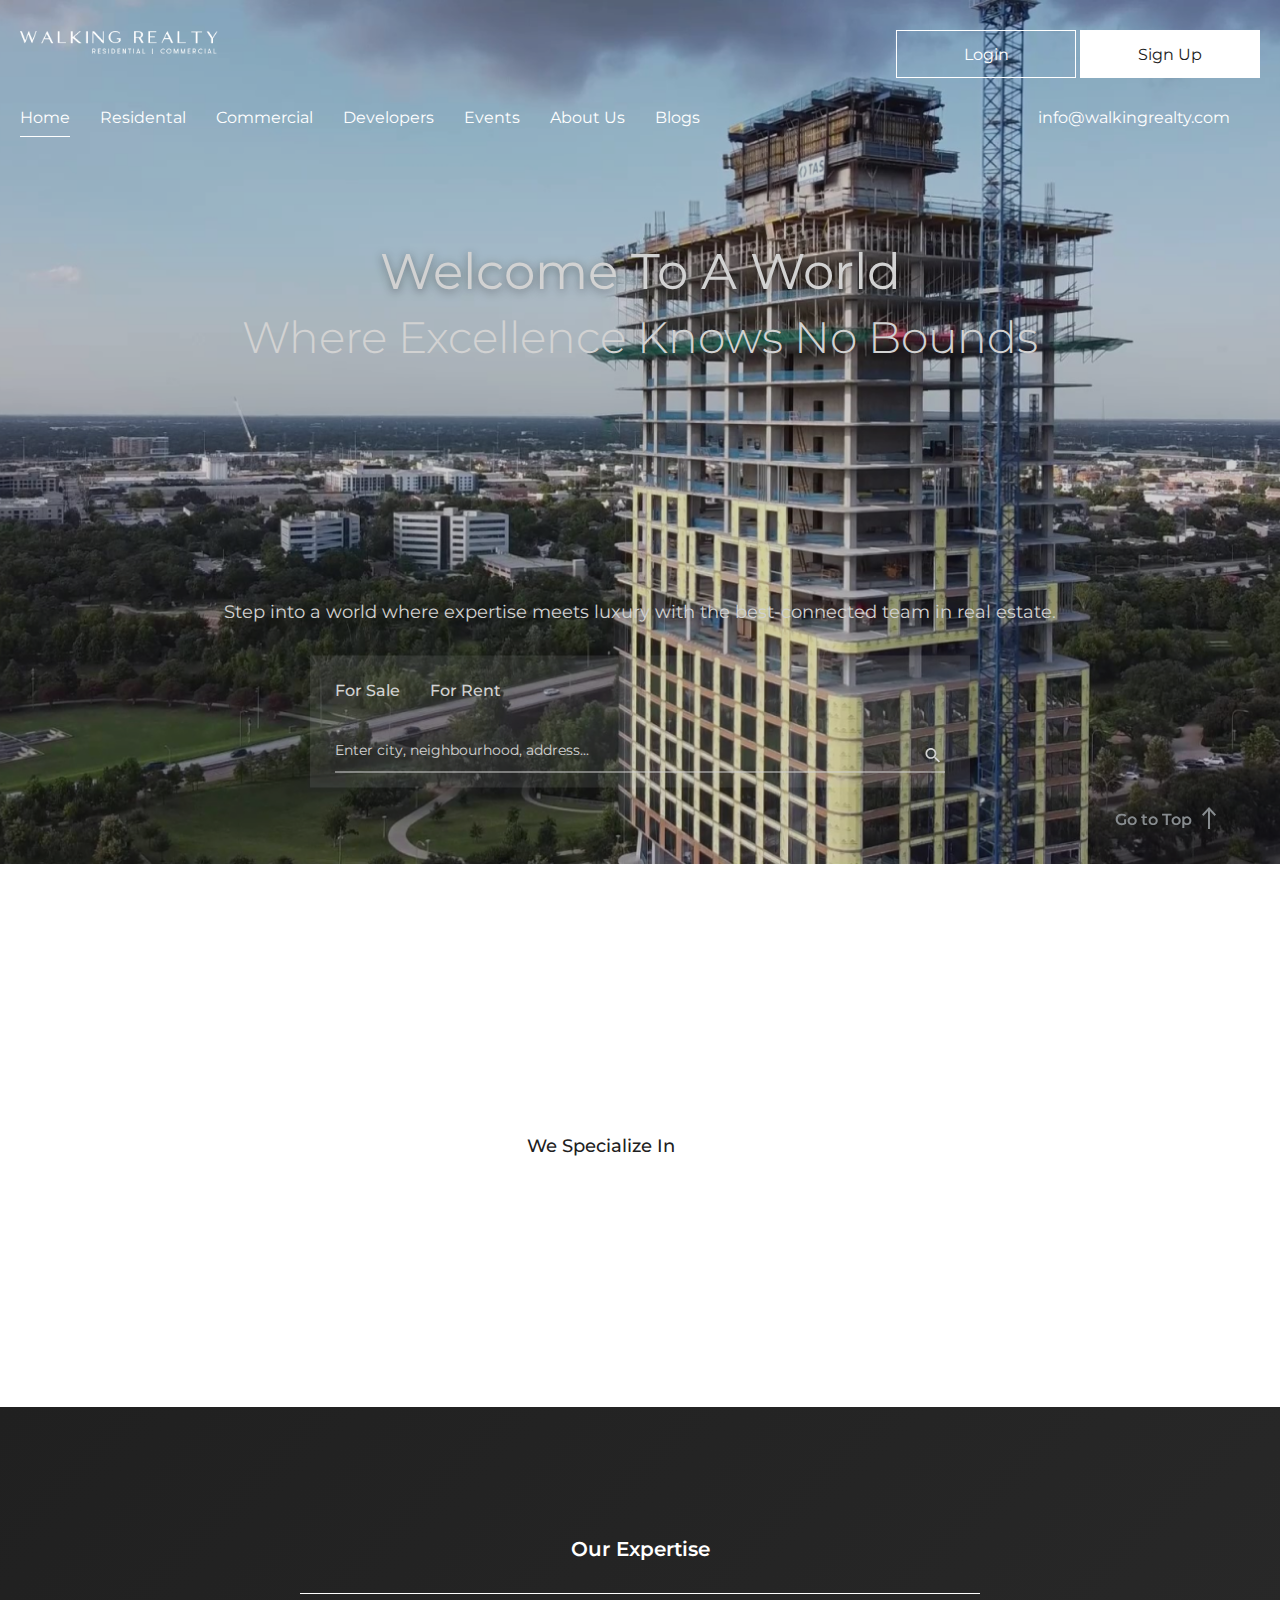
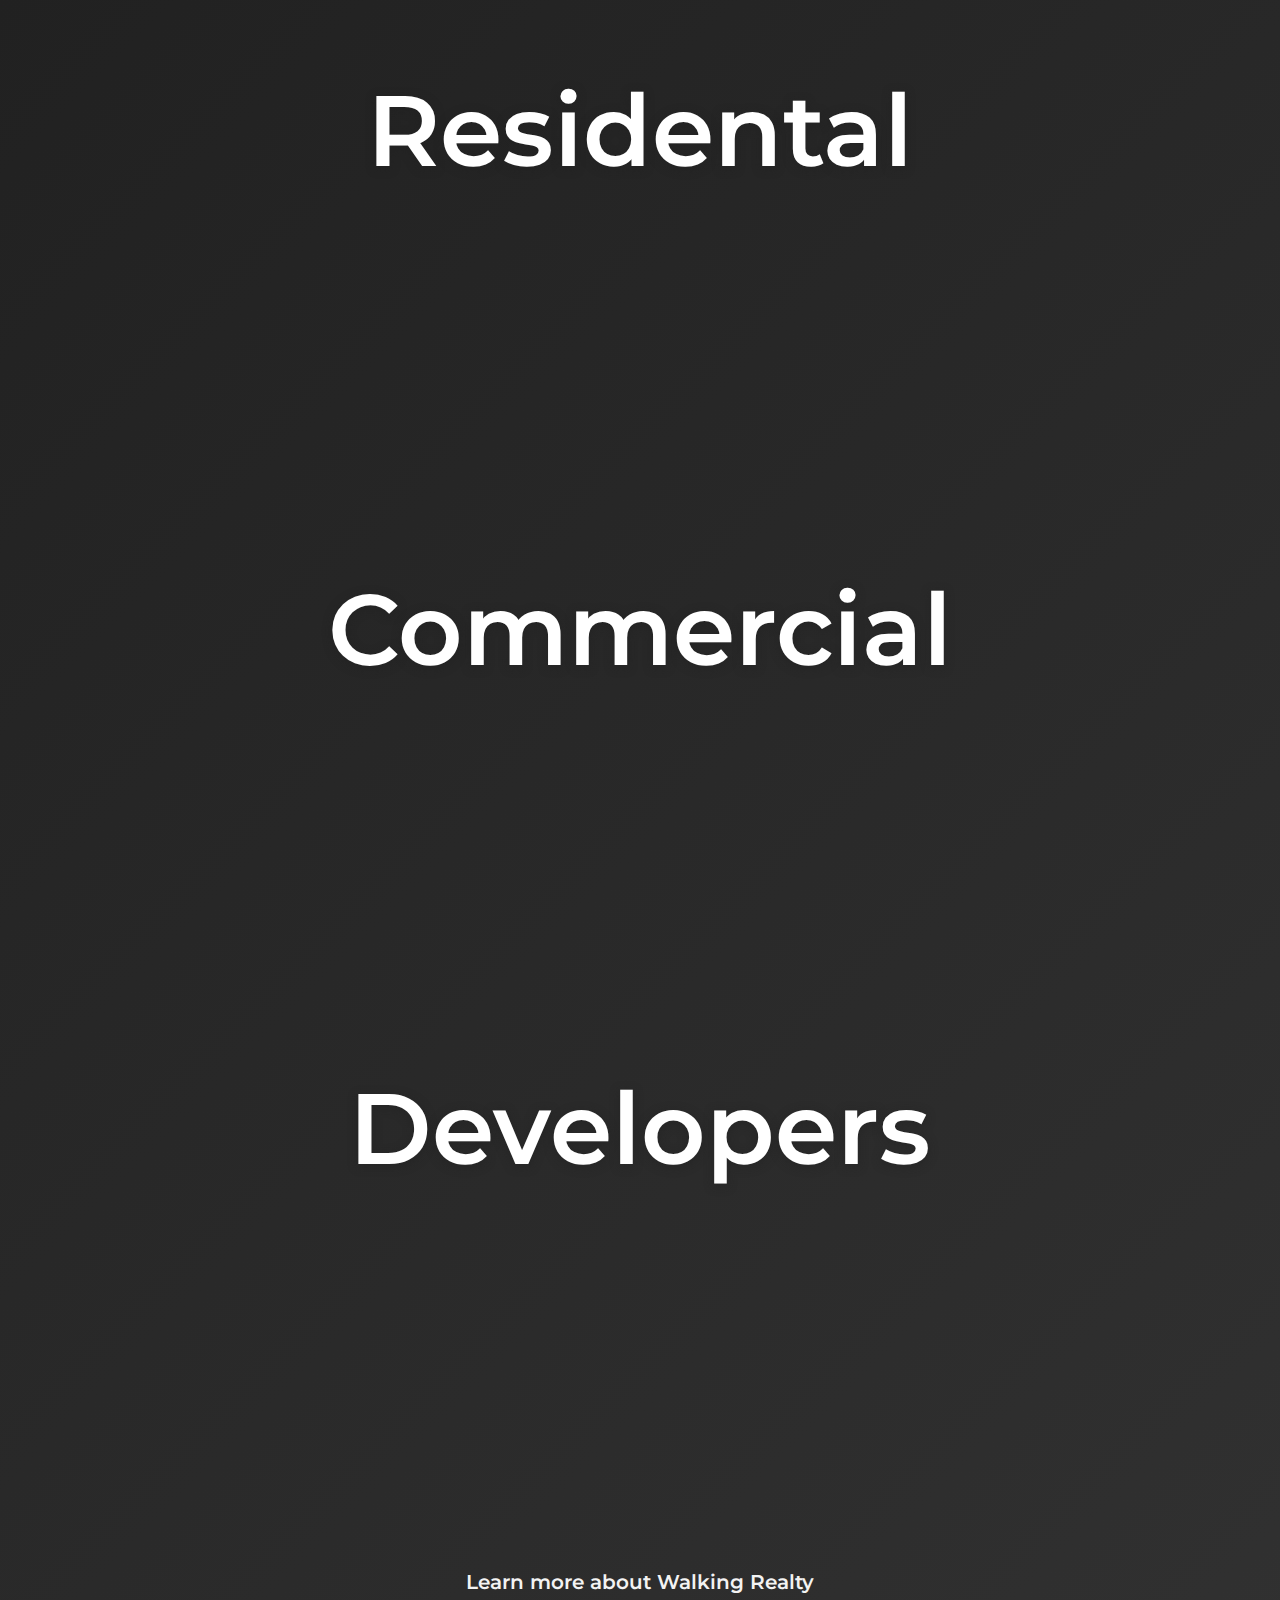
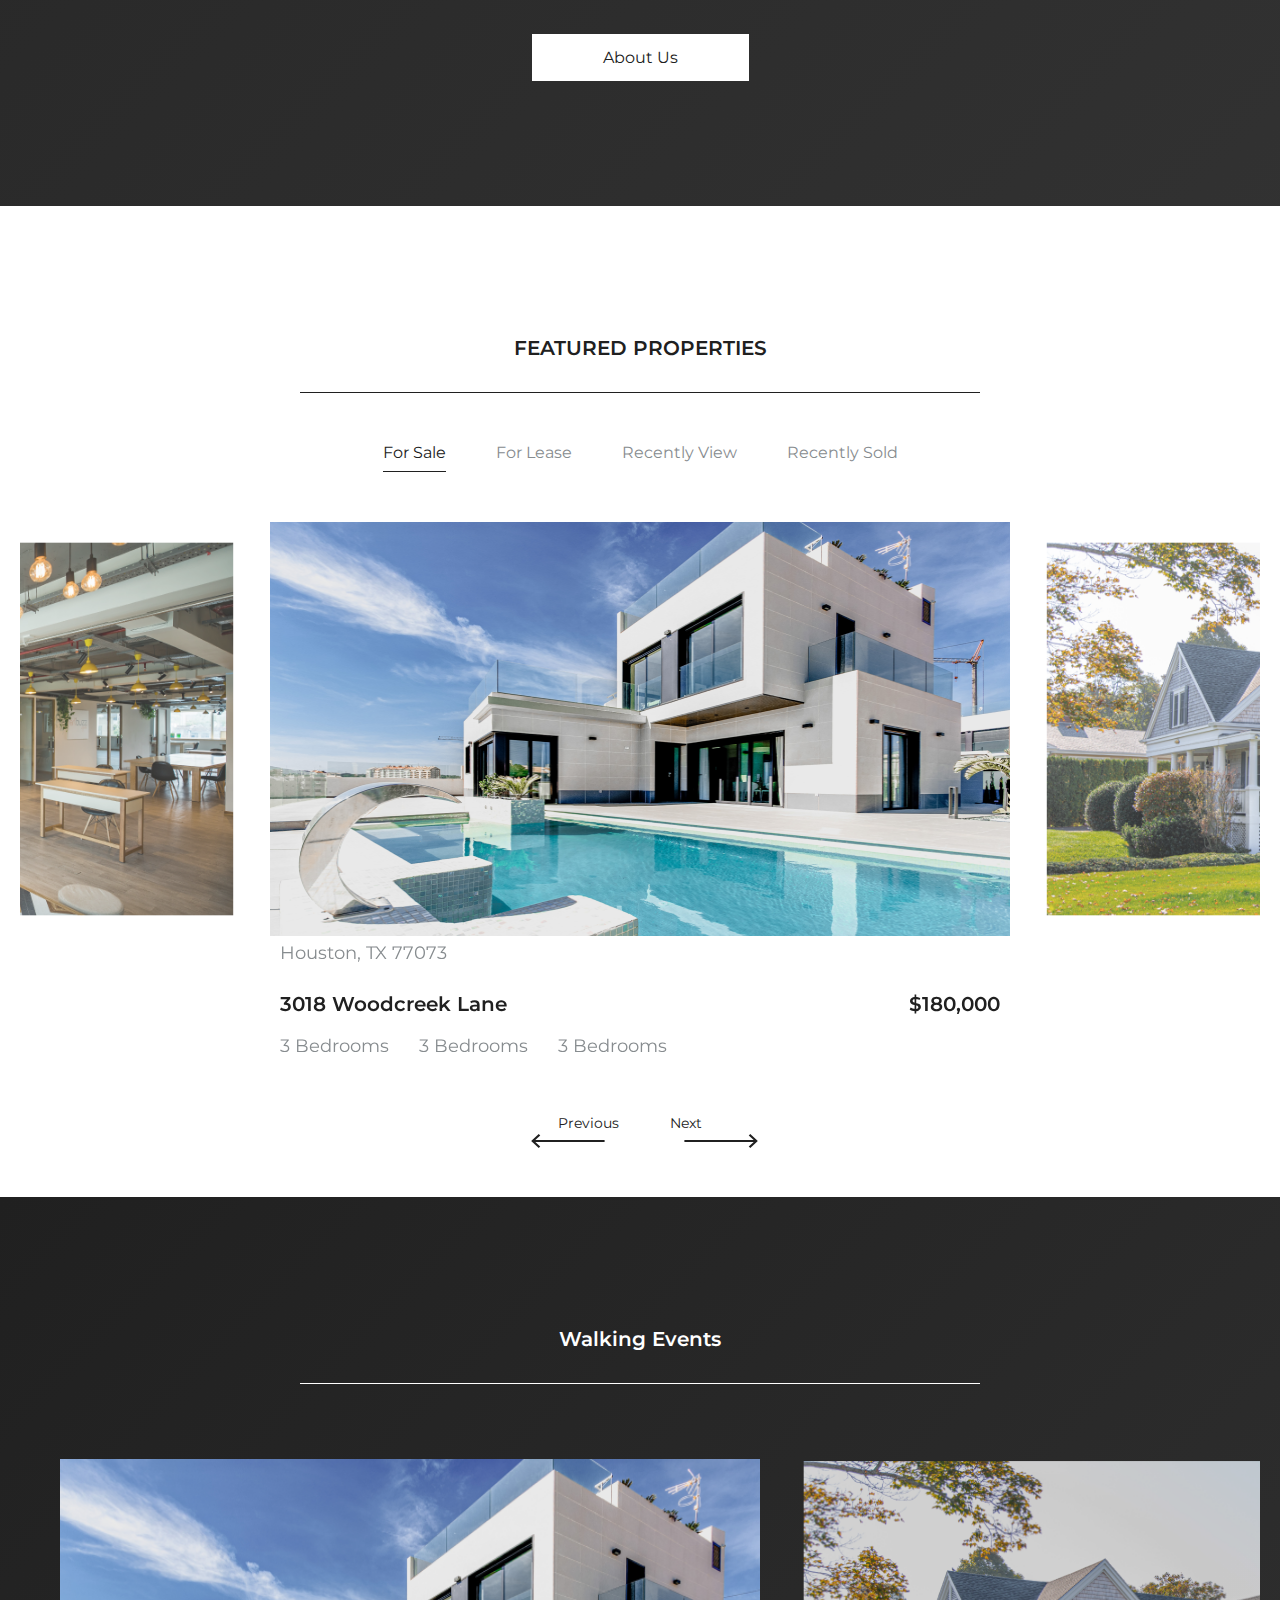
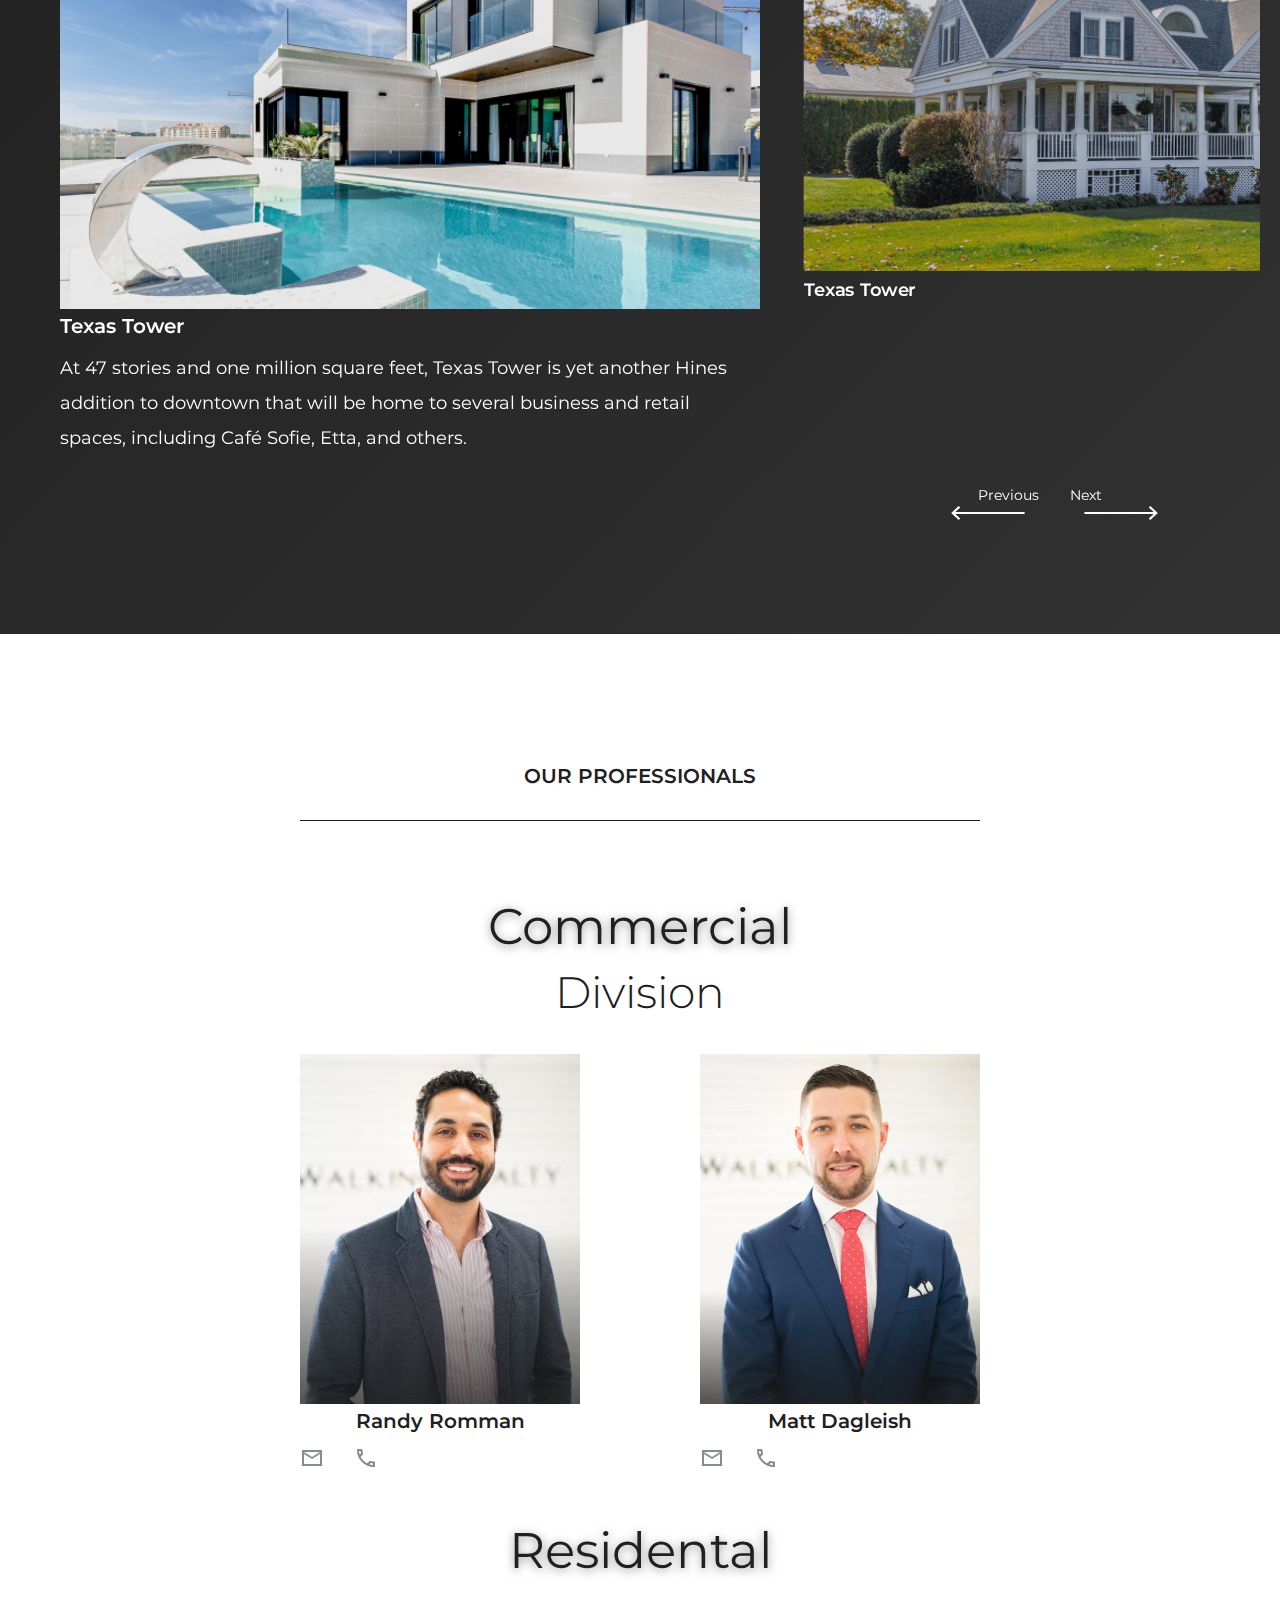
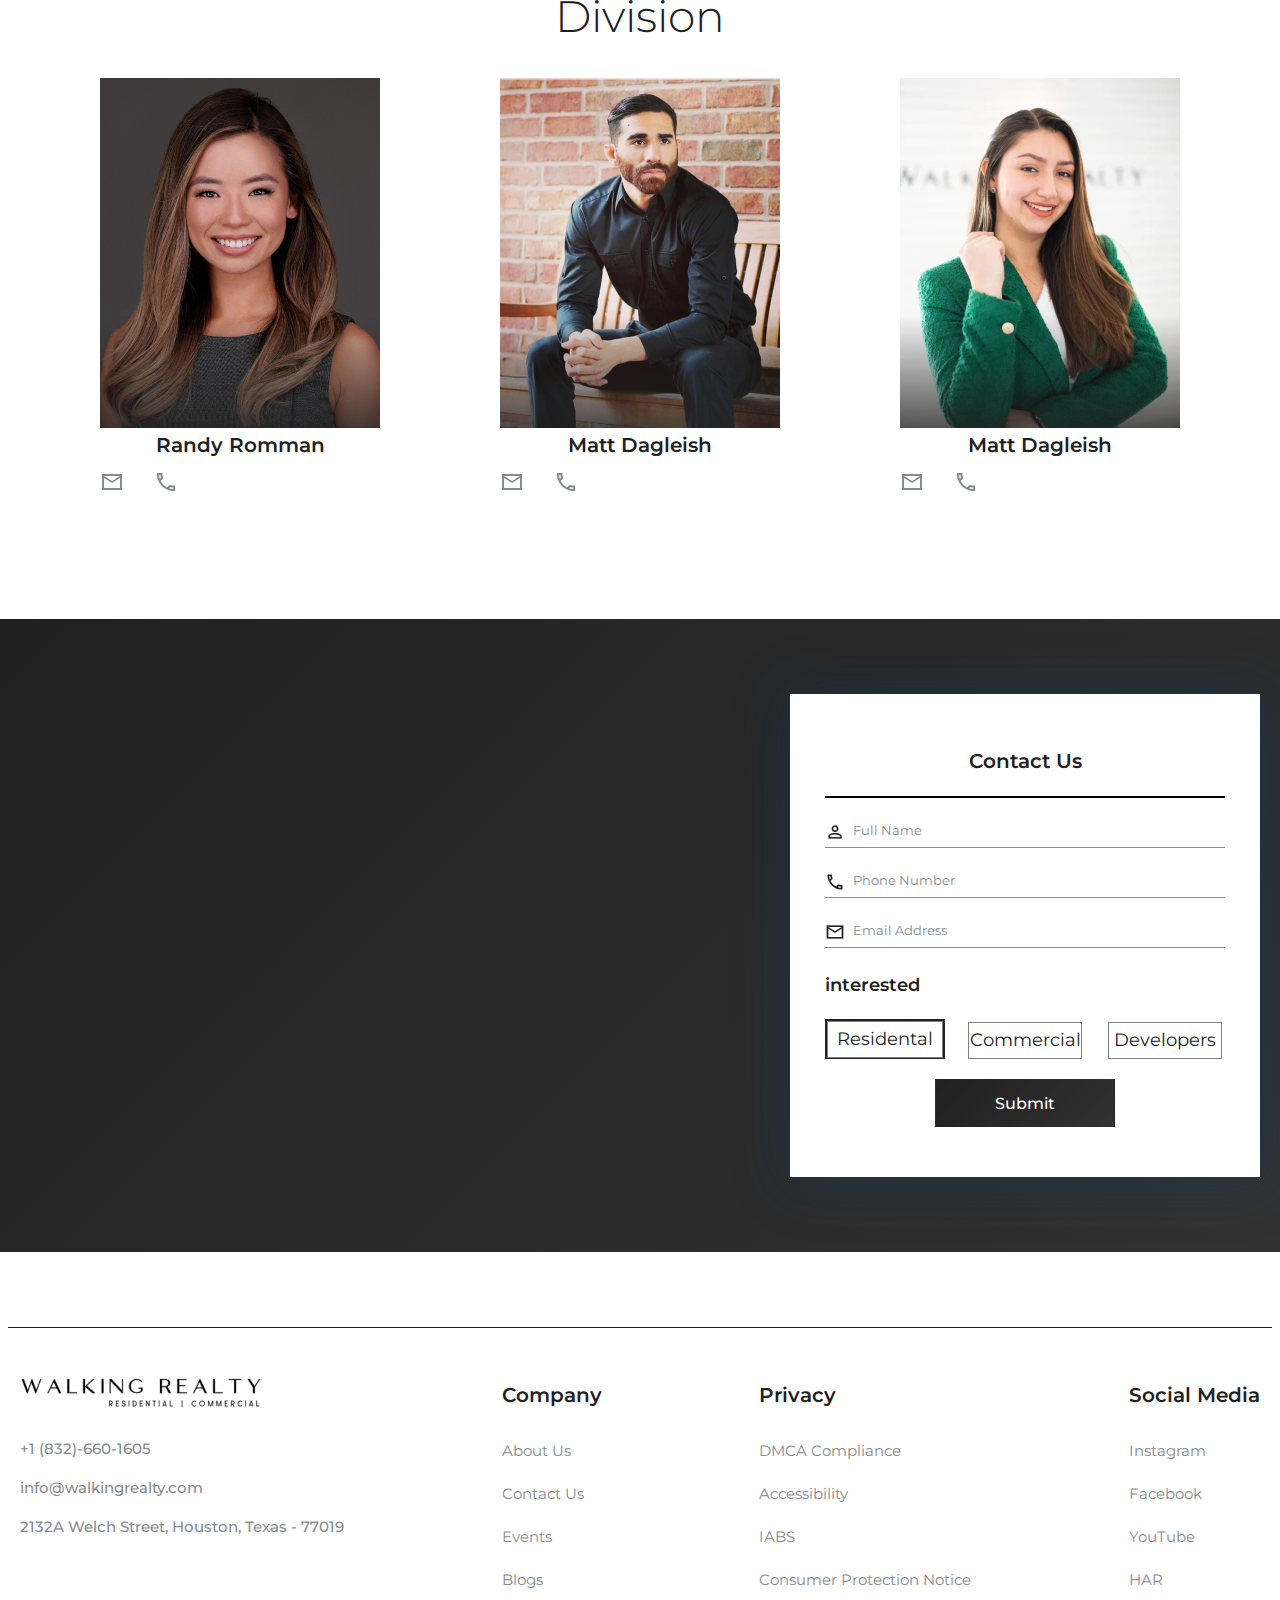
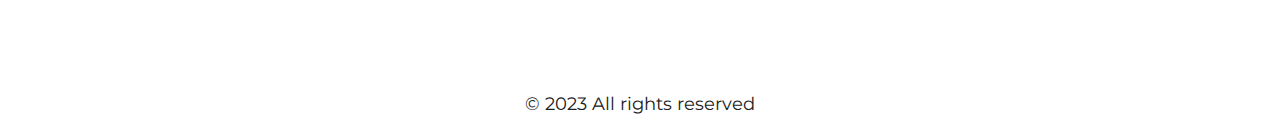
==== commit dd827b2b: "create accordian menu and work on header replace js code to jquary" ====
--- a/index.html
+++ b/index.html
@@ -508,15 +508,30 @@
                         </div>
                         <p class="dark" style="text-align: left; font-weight: 600;">interested</p>
                         <div class="three-btn">
-                            <div class="btn">
-                                <a href="#" class="dark">Residental</a>
-                            </div>
-                            <div class="btn">
-                                <a href="#" class="dark">Commercial</a>
-                            </div>
-                            <div class="btn">
-                                <a href="#" class="dark">Developers</a>
-                            </div>
+                            <label class="custom-radio">
+                                <input type="radio" name="radio" checked>
+                                <span class="radio-btn"><i class="las la-check"></i>
+                                  <div class="hobbies-icon">
+                                   <p class="dark">Residental</p>
+                                  </div>
+                                </span>
+                              </label>
+                              <label class="custom-radio">
+                                <input type="radio" name="radio" >
+                                <span class="radio-btn"><i class="las la-check"></i>
+                                  <div class="hobbies-icon">
+                                                 <p class="dark">Commercial</p>
+                                  </div>
+                                </span>
+                              </label>
+                              <label class="custom-radio">
+                                <input type="radio" name="radio" >
+                                <span class="radio-btn"><i class="las la-check"></i>
+                                  <div class="hobbies-icon">
+                                                 <p class="dark">Developers</p>
+                                  </div>
+                                </span>
+                              </label>
                         </div>
 
                         <div class="btn_wrap" style="padding-top: 20px;">
--- a/assets/css/style.css
+++ b/assets/css/style.css
@@ -32,14 +32,7 @@
     font-weight: 600;
     line-height: normal;
 }
-@media only screen and (max-width: 560px) {
- h1{
-    font-size: 50px;
- }  
- p{
-    font-size: 14px;
- } 
-}
+
 h2 {
     color: var(--nero-dark);
     text-align: center;
@@ -74,10 +67,18 @@
     text-align: center;
     text-shadow: 0px 2px 10px rgba(32, 32, 32, 0.50);
 
-   
+
     font-style: normal;
     font-weight: 400;
     line-height: normal;
+}
+
+h5 {
+    font-size: 30px;
+    font-style: normal;
+    font-weight: 500;
+    line-height: normal;
+    color: var(--Pure-White);
 }
 
 h5.dark {
@@ -155,7 +156,7 @@
     color: var(--nero-dark);
     text-align: center;
 
-    
+
     font-style: normal;
     font-weight: 300;
     line-height: normal
@@ -202,17 +203,35 @@
 
 @media only screen and (max-width: 991px) {}
 
+@media only screen and (max-width: 800px) {
+    h1 {
+        font-size: 80px;
+    }
+}
+
+@media only screen and (max-width: 560px) {
+    h1 {
+        font-size: 50px;
+    }
+
+    p {
+        font-size: 14px;
+    }
+}
+
 @media screen and (max-width: 768px) {
     h1 {
         font-weight: 600;
-        
-    }
-    h2{
+
+    }
+
+    h2 {
         font-size: 45px;
     }
-   span{
-    font-size: 30px;
-   }
+
+    span {
+        font-size: 30px;
+    }
 
     @media (min-width: 374px) and (max-width: 575.98px) {
         /* CSS rules */
@@ -243,7 +262,8 @@
     p.gray {
         font-size: 15px;
     }
-    .main-title{
+
+    .main-title {
         padding-bottom: 8px;
     }
 }
@@ -269,7 +289,13 @@
     z-index: 999;
     padding: 30px 0;
 }
-
+@media only screen and (max-width: 769px) {
+
+    header {
+        position: static;
+        padding: 15px 0;
+    }
+}
 header .top-header {
     display: flex;
     justify-content: space-between;
@@ -422,12 +448,6 @@
     cursor: pointer;
 }
 
-@media only screen and (max-width: 991px) {
-    header .middle-header-wrap .right-cart-wrap {
-        font-size: 14px;
-    }
-}
-
 header .middle-header-wrap .right-cart-wrap::before {
     content: "";
     position: absolute;
@@ -498,8 +518,7 @@
     transition: all 0.5s ease-in-out;
 }
 
-
-header.sticky-header {
+header.top {
     position: fixed;
     left: 0;
     top: -1px;
@@ -513,15 +532,13 @@
     padding: 15px 0;
 }
 
-header.sticky-header .middle-header-wrap {
+header.top .middle-header-wrap {
     margin-top: 15px;
 }
 
-header.sticky-header.detailpage-header {
+header.top.detailpage-header {
     background: rgba(255, 255, 255, 0.5);
 }
-
-
 
 .showmenu {
     overflow: hidden;
@@ -530,8 +547,12 @@
 .showmenu header .middle-header-wrap .wr-menu-wrap {
     transform: translateX(0);
 }
-
-@media only screen and (max-width: 767px) {
+@media only screen and (max-width: 991px) {
+    header .middle-header-wrap .right-cart-wrap {
+        font-size: 14px;
+    }
+}
+@media only screen and (max-width: 769px) {
 
     header {
         position: static;
@@ -578,8 +599,6 @@
         height: 24px;
         background-image: url("../images/icons/menu.svg");
     }
-
-
 
     header .middle-header-wrap .wr-menu-wrap {
         position: fixed;
@@ -727,20 +746,21 @@
         margin-top: 0;
     }
 
-    header.sticky-header {
+    header.top {
         background: rgba(255, 255, 255, 0.5);
     }
 
-    header.sticky-header.without-menu {
+    header.top.without-menu {
         background: rgba(0, 0, 0, 0.5);
     }
 
-    header.sticky-header .middle-header-wrap {
+    header.top .middle-header-wrap {
         margin-top: 0;
     }
 }
 
 /* header */
+
 /* banner section */
 .wr-home-banner {
     position: relative;
@@ -858,23 +878,91 @@
     height: 1px;
     background-color: var(--Pure-White);
 }
+
 @media only screen and (max-width: 767px) {
     .wr-home-banner {
         height: 600px;
     }
+
+    .wr-home-banner .opacity-layer {
+        display: none;
+    }
+
     .wr-home-banner .wr-center-content {
-        top: 30% 
-        ;
-    }
+        top: 30%;
+    }
+
     .wr-home-banner .wr-bottom-content {
         top: 70%;
     }
-    .wr-home-banner .wr-bottom-content p{
+
+    .wr-home-banner .wr-bottom-content p {
         padding: 0px 20px;
     }
 }
-@media only screen and (max-width: 560px){
-
+
+@media only screen and (max-width: 560px) {
+    .wr-home-banner {
+        height: auto;
+    }
+
+    .wr-home-banner .opacity-layer {
+        display: none;
+    }
+
+    .wr-home-banner .wr-center-content {
+        position: static;
+        display: contents;
+        padding-top: 130px;
+    }
+
+    .wr-home-banner .wr-center-content h3 {
+        color: #202020;
+        padding-top: 20px;
+    }
+
+    .wr-home-banner .wr-center-content span {
+        color: #202020;
+        display: flex;
+        text-align: center;
+        padding-bottom: 20px;
+    }
+
+    .wr-home-banner .wr-bottom-content {
+        position: static;
+        display: contents;
+
+        padding-top: 0px;
+    }
+
+    .wr-home-banner .wr-bottom-content p {
+        padding: 0px 20px;
+        color: #202020;
+    }
+
+    .wr-home-banner .wr-bottom-content .bottom-options .options {
+        justify-content: center;
+    }
+
+    .wr-home-banner .wr-bottom-content .bottom-options .options h6 {
+        color: #202020;
+    }
+
+    .wr-home-banner .wr-bottom-content .bottom-options .enter-city button a {
+        filter: brightness(0);
+    }
+
+    .wr-home-banner .wr-bottom-content .bottom-options .enter-city button a img {
+        margin-top: -5px;
+    }
+
+    .wr-home-banner .wr-bottom-content .bottom-options .enter-city input::placeholder {
+        color: #202020;
+    }
+
+    .wr-home-banner .wr-bottom-content .bottom-options .enter-city .bottom-line {
+        background-color: #202020;
+    }
 }
 /* banner section */
 
@@ -887,8 +975,6 @@
 .wr-specialize .main-title {
     text-align: center;
 }
-
-
 
 .wr-specialize .content {
     position: relative;
@@ -928,30 +1014,27 @@
 
     line-height: normal;
 }
+
 @media only screen and (max-width: 767px) {
-    .wr-specialize{
-        padding: 35px 0 35px;
-    }
-    .wr-specialize .content{
+    .wr-specialize {
+        padding: 54px 0 35px;
+    }
+
+    .wr-specialize .content {
         padding-top: 25px;
     }
 }
+
 /* specialize section */
 
 /* expertise section */
 .wr-expertise {
     background: var(--Dark-Gradient, linear-gradient(135deg, #202020 0%, rgba(32, 32, 32, 0.92) 100%));
     padding: 125px 0 125px;
-
-}
-
-
-
-
+}
 
 .wr-expertise .row {
     margin-bottom: 150px;
-
     position: relative;
     --bs-gutter-x: 0rem;
 }
@@ -973,8 +1056,6 @@
     top: -75px;
     z-index: 1;
 }
-
-
 
 .wr-expertise .row .img img {
     object-fit: cover;
@@ -996,25 +1077,12 @@
 }
 
 .wr-expertise .row .text p {
-   
     text-align: left;
-    
-}
-
-
+}
 
 .wr-expertise .bottom-button h6 {
     color: #F3F3F3;
-    text-align: center;
-
-    /* Heading/Heading 6 */
-    font-family: Montserrat;
-    font-size: 20px;
-    font-style: normal;
-    font-weight: 600;
-    line-height: 34px;
     margin-bottom: 35px;
-    /* 170% */
 }
 
 .wr-expertise .bottom-button .about-btn {
@@ -1028,9 +1096,7 @@
 .wr-expertise .bottom-button .about-btn {
     color: var(--nero-dark);
     text-align: center;
-
     text-decoration: none;
-    /* Body/Body 8 */
     font-family: Montserrat;
     font-size: 16px;
     font-style: normal;
@@ -1057,12 +1123,15 @@
     .wr-expertise {
         padding: 70px 0 70px;
     }
+
     .wr-expertise .row {
         grid-template-columns: 1fr;
     }
-    .wr-expertise .row .text{
+
+    .wr-expertise .row .text {
         padding-top: 20px;
     }
+
     .wr-expertise .row:nth-child(3) {
 
         .img,
@@ -1085,43 +1154,47 @@
     .wr-expertise .row .text {
         margin: auto;
     }
+
     .wr-expertise .row:nth-child(4) {
         margin-bottom: 20px;
     }
-    
-
-}
-@media only screen and (max-width: 560px){
-    .wr-expertise{
+
+
+}
+
+@media only screen and (max-width: 560px) {
+    .wr-expertise {
         padding: 50px 0 50px;
     }
-    
+
     .wr-expertise .row .text p {
         padding-top: 20px;
     }
+
     .wr-expertise .row:nth-child(4) {
         margin-bottom: 20px;
         /* Remove margin bottom from the third row */
     }
 }
-
 /* expertise section */
+
+
 
 /* propertise section */
 .wr-propertise {
     padding: 125px 0 125px;
 
 }
-@media only screen and (max-width: 560px){
-.wr-propertise{
-    padding: 50px 0 170px;
-}
-}
+
+@media only screen and (max-width: 560px) {
+    .wr-propertise {
+        padding: 50px 0 170px;
+    }
+}
+
 .wr-propertise .wr-container {
     position: relative;
 }
-
-
 
 .wr-propertise .main-title.white-title::before {
     background: #202020;
@@ -1131,10 +1204,13 @@
     margin-top: 50px;
     overflow-x: auto;
 }
+
 .wr-propertise .propertise-options::-webkit-scrollbar-track {
     background: transparent;
-    display: none; /* Color of the track */
-}
+    display: none;
+    /* Color of the track */
+}
+
 .wr-propertise .propertise-options ul {
     display: flex;
     padding: 0;
@@ -1142,7 +1218,7 @@
     gap: 50px;
     list-style: none;
     justify-content: center;
-    min-width:515px ;
+    min-width: 515px;
 }
 
 .wr-propertise .propertise-options ul li a::before {
@@ -1158,7 +1234,6 @@
     transition: all 0.5s ease-in-out;
 }
 
-
 .wr-propertise .propertise-options ul li:after {
     clear: both;
     display: block;
@@ -1200,18 +1275,17 @@
 }
 
 .slides {
-
     height: 200px;
     overflow: hidden;
     bottom: 0;
 }
 
-.center .slick-slide {
+.wr-propertise .pro-slider .center .slick-slide {
 
     height: 550px;
 }
 
-.center .slick-center img {
+.wr-propertise .pro-slider .center .slick-center img {
     -moz-transform: scale(1.08);
     -ms-transform: scale(1.08);
     -o-transform: scale(1.08);
@@ -1225,18 +1299,20 @@
     transition: transform 0.5s ease;
     /* Add a transition effect */
 }
-.center .slick-center .slide-content{
+
+.wr-propertise .pro-slider .center .slick-center .slide-content {
     opacity: 1;
     transform: scale(1);
 }
-.center img {
+
+.wr-propertise .pro-slider .center img {
     opacity: 0.8;
     transition: all 300ms ease;
     bottom: 0;
     transform: scale(0.9);
 }
 
-.center .slide-content{
+.wr-propertise .pro-slider .center .slide-content {
     opacity: 0;
     transform: scale(0.7);
 }
@@ -1250,7 +1326,7 @@
 .custom-prev,
 .custom-next {
     position: absolute;
-    bottom: -100px;
+    bottom: -80px;
     z-index: 2;
     text-decoration: none;
     background: transparent;
@@ -1352,25 +1428,32 @@
 .custom-next:hover .text::before {
     width: 160px;
 }
-.center .slide-content{
-    max-width: 720px; width: 100%; margin: 0 auto;
-}
-@media only screen and (max-width: 768px){
-    .wr-propertise{
+
+.wr-propertise .pro-slider .center .slide-content {
+    max-width: 720px;
+    width: 100%;
+    margin: 0 auto;
+}
+
+@media only screen and (max-width: 768px) {
+    .wr-propertise {
         padding: 70px 0 150px;
     }
 }
-@media only screen and (max-width: 560px){
-    .wr-propertise{
-        padding: 50px 0 50px;
-    }
+
+@media only screen and (max-width: 560px) {
+    .wr-propertise {
+        padding: 50px 0 120px;
+    }
+
     .wr-propertise .propertise-options {
         overflow-x: auto;
         max-width: 700px;
         width: 100%;
     }
-    .center .slick-center img {
-      
+
+    .wr-propertise .pro-slider .center .slick-center img {
+
         transform: scale(1);
         width: 600px;
         height: 250px;
@@ -1380,89 +1463,90 @@
         transition: transform 0.5s ease;
         /* Add a transition effect */
     }
-    .center .slick-center .slide-content{
+
+    .wr-propertise .pro-slider .center .slick-center .slide-content {
         opacity: 1;
         transform: scale(1);
         max-width: 380px;
     }
-    .center img {
+
+    .wr-propertise .pro-slider .center img {
         opacity: 0.8;
         transition: all 300ms ease;
         bottom: 0;
-        transform: scale(0.5);
-    }
-    
-    .center .slide-content{
+        transform: scale(0.9);
+    }
+
+    .wr-propertise .pro-slider .center .slide-content {
         opacity: 0;
         transform: scale(0.7);
     }
-    .center .slick-slide {
+
+    .wr-propertise .pro-slider .center .slick-slide {
         height: 370px;
     }
 }
-/*slider buttons  */
-/* .text-container {
-    position: absolute;
-    bottom: 20px;
-    
-    left: 50%;
-    transform: translateX(-50%);
-    background-color: rgba(255, 255, 255, 0.7);
-    padding: 10px;
-    font-size: 50px;
-
-    border-radius: 5px;
-    font-size: 16px;
-    color: #d81d1d;
-} */
-
-
+/* propretise end */
+
+
+
+/* walking event slider */
 .wr-walking-events {
     padding: 125px 0 125px;
     background: var(--Dark-Gradient, linear-gradient(135deg, #202020 0%, rgba(32, 32, 32, 0.92) 100%));
-    
-
 }
 
 .wr-walking-events .wr-container {
     position: relative;
 }
 
-.wr-walking-events .pro-slider .center-2{
+.wr-walking-events .pro-slider .center-2 {
     padding-top: 75px;
-}
-@media only screen and (max-width: 768px){
-    .wr-walking-events .pro-slider .center-2{
-        padding-top: 30px;
-    }
 }
 
 .wr-walking-events .main-title.white-title::before {
     background: #FFF;
 }
-.wr-walking-events .pro-slider .center-2 .slides .s-content h6{
+
+.wr-walking-events .pro-slider .center-2 .slides .s-content h6 {
     text-align: left;
 }
-.wr-walking-events .pro-slider .center-2 .slides .s-content p{
+
+.wr-walking-events .pro-slider .center-2 .slides .s-content p {
     text-align: left;
 }
-.center-2 .slick-active .s-content p{
+
+.wr-walking-events .pro-slider .center-2 .slick-active .s-content h6 {
     opacity: 1;
     transform: scale(1);
 }
 
-
-.center-2 .s-content p{
+.wr-walking-events .pro-slider .center-2 .slick-active .s-content p {
+    opacity: 1;
+    transform: scale(1);
+}
+
+.wr-walking-events .pro-slider .center-2 .slick-active .s-content {
+    padding-left: 30px;
+}
+
+.wr-walking-events .pro-slider .center-2 .s-content h6 {
+    opacity: 1;
+    transform: scale(0.9);
+}
+
+.wr-walking-events .pro-slider .center-2 .s-content p {
     opacity: 0;
     transform: scale(0.9);
 }
-.center-2 .slick-slide {
+
+.wr-walking-events .pro-slider .center-2 .slick-slide {
 
     height: 650px;
 }
 
-.center-2 .slick-active img {
-    
+.wr-walking-events .pro-slider .center-2 .slick-active img {
+
     transform: scale(1);
     width: 740px;
     height: 450px;
@@ -1473,15 +1557,21 @@
     /* Add a transition effect */
 }
 
-.center-2 img {
+.wr-walking-events .pro-slider .center-2 img {
     opacity: 0.8;
     transition: all 300ms ease;
     bottom: 0;
-    transform: scale(0.9);
-}
-.center-2 .s-content{
-    max-width: 720px; width: 100%; margin: 0 auto;
-}
+    margin-right: -40px;
+    margin-left: 40px;
+    transform: scale(0.99);
+}
+
+.wr-walking-events .pro-slider .center-2 .s-content {
+    max-width: 720px;
+    width: 100%;
+    margin: 0 auto;
+}
+
 /*slider buttons  */
 .wr-walking-events .slick-prev,
 .slick-next {
@@ -1491,7 +1581,7 @@
 .custom-prev-1,
 .custom-next-1 {
     position: absolute;
-    bottom: 15px;
+    bottom: -15px;
     z-index: 2;
     text-decoration: none;
     background: transparent;
@@ -1503,16 +1593,69 @@
 }
 
 .custom-prev-1 {
-    left: calc(50% - 120px);
+    left: calc(50% - -380px);
     /* Position previous button centered with gap */
 }
 
 .custom-next-1 {
     z-index: 40;
-    right: calc(50% - 100px);
+    right: calc(50% - 580px);
     /* Position next button centered with gap */
 }
 
+/* slider button cutom media */
+@media only screen and (max-width: 1300px) {
+    .custom-prev-1 {
+        left: calc(50% - -300px);
+        /* Position previous button centered with gap */
+    }
+
+    .custom-next-1 {
+        z-index: 40;
+        right: calc(50% - 500px);
+        /* Position next button centered with gap */
+    }
+}
+
+@media only screen and (max-width: 1100px) {
+    .custom-prev-1 {
+        left: calc(50% - -230px);
+        /* Position previous button centered with gap */
+    }
+
+    .custom-next-1 {
+        z-index: 40;
+        right: calc(50% - 430px);
+        /* Position next button centered with gap */
+    }
+}
+
+@media only screen and (max-width: 980px) {
+    .custom-prev-1 {
+        left: calc(50% - -150px);
+        /* Position previous button centered with gap */
+    }
+
+    .custom-next-1 {
+        z-index: 40;
+        right: calc(50% - 350px);
+        /* Position next button centered with gap */
+    }
+}
+
+@media only screen and (max-width: 980px) {
+    .custom-prev-1 {
+        left: calc(50% - 100px);
+        /* Position previous button centered with gap */
+    }
+
+    .custom-next-1 {
+        z-index: 40;
+        right: calc(50% - 120px);
+        /* Position next button centered with gap */
+    }
+}
+/* slider button custom media */
 
 .custom-prev-1 .text {
     color: var(--Pure-White);
@@ -1595,37 +1738,47 @@
 .custom-next-1:hover .text::before {
     width: 160px;
 }
-
-@media only screen and (max-width: 768px){
-    .wr-walking-events{
+@media only screen and (max-width: 768px) {
+    .wr-walking-events .pro-slider .center-2 {
+        padding-top: 30px;
+    }
+}
+
+@media only screen and (max-width: 768px) {
+    .wr-walking-events {
         padding: 70px 0 50px;
     }
-.center-2 .slick-slide {
-
-    height: 700px;
-}
-.center-2 .slick-active .s-content p{
-    opacity: 1;
-    transform: scale(0.99);
-    font-size: 14px;
-}
-
-
-.center-2 .s-content p{
-    opacity: 0;
-    transform: scale(0.5);
-    
-}
-.center-2 .s-content{
-    max-width: 680px;
-}
-}
-@media only screen and (max-width: 560px){
-    .wr-walking-events{
+
+    .wr-walking-events .pro-slider .center-2 .slick-slide {
+
+        height: 700px;
+    }
+
+    .wr-walking-events .pro-slider .center-2 .slick-active .s-content p {
+        opacity: 1;
+        transform: scale(0.99);
+        font-size: 14px;
+    }
+
+
+    .wr-walking-events .pro-slider .center-2 .s-content p {
+        opacity: 0;
+        transform: scale(0.5);
+
+    }
+
+    .wr-walking-events .pro-slider .center-2 .s-content {
+        max-width: 680px;
+    }
+}
+
+@media only screen and (max-width: 560px) {
+    .wr-walking-events {
         padding: 50px 0 50px;
     }
-    .center-2 .slick-active img {
-    
+
+    .wr-walking-events .pro-slider .center-2 .slick-active img {
+
         transform: scale(1);
         width: 386px;
         height: 250px;
@@ -1635,51 +1788,47 @@
         transition: transform 0.5s ease;
         /* Add a transition effect */
     }
-    
-    .center-2 img {
+
+    .wr-walking-events .pro-slider .center-2 img {
         opacity: 0.8;
         transition: all 300ms ease;
         bottom: 0;
         transform: scale(0.5);
     }
-    .center-2 .slick-slide {
+
+    .wr-walking-events .pro-slider .center-2 .slick-slide {
         height: 500px;
     }
-    .center-2 .slick-active .s-content p{
+
+    .wr-walking-events .pro-slider .center-2 .slick-active .s-content p {
         opacity: 1;
         transform: scale(0.99);
         font-size: 14px;
     }
-    
-    
-    .center-2 .s-content p{
+
+
+    .wr-walking-events .pro-slider .center-2 .s-content p {
         opacity: 0;
         transform: scale(0.5);
-        
-    }
-    .center-2 .s-content{
+
+    }
+
+    .wr-walking-events .pro-slider .center-2 .s-content {
         max-width: 380px;
     }
-    
-    
-}
-
-
-
-
-
-/* properties section */
+}
+/* walking events section end */
+
+
 
 /* profesionals section */
 .wr-professionals {
     padding: 125px 0 125px;
 }
 
-
 .wr-professionals .main-title.white-title::before {
     background: #202020;
 }
-
 
 /* .wr-professionals .d-content .o-info{
     position: relative;
@@ -1729,8 +1878,6 @@
 } */
 .wr-professionals .d-content .o-info .o-detail {
     background-color: #FFF;
-
-
 }
 
 .wr-professionals .p-title {
@@ -1741,7 +1888,6 @@
 .wr-professionals .p-title2 {
     margin-top: 50px;
     text-align: center;
-
 }
 
 .wr-professionals .d-content {
@@ -1752,82 +1898,88 @@
     margin-top: 35px;
 }
 
-.wr-professionals .d-content .o-info .icon{
+.wr-professionals .d-content .o-info .icon {
     display: flex;
     gap: 30px;
 }
-.wr-professionals .d-content .o-info p{
+
+.wr-professionals .d-content .o-info p {
     display: none;
     font-size: 13px;
     max-width: 350px;
     width: 100%;
 }
+
 @media only screen and (max-width: 767px) {
     .wr-professionals {
         padding: 70px 0 70px;
     }
+
     .wr-professionals .p-title {
         margin-top: 50px;
-        
-    }
-    
+    }
+
     .wr-professionals .p-title2 {
         margin-top: 30px;
-        
-    
-    }
-}
-@media only screen and (max-width: 560px){
+    }
+}
+
+@media only screen and (max-width: 560px) {
     .wr-professionals {
         padding: 50px 0 50px;
     }
+
     .wr-professionals .p-title {
         margin-top: 30px;
-        
-    }
-    
+    }
+
     .wr-professionals .p-title2 {
         margin-top: 30px;
-        
-    
-    }
-    .wr-professionals .d-content{
+    }
+
+    .wr-professionals .d-content {
         gap: 40px;
     }
-    .wr-professionals .d-content .o-info h6{
+
+    .wr-professionals .d-content .o-info h6 {
         text-align: left;
     }
-    .wr-professionals .d-content .o-info p{
+
+    .wr-professionals .d-content .o-info p {
         display: block;
         padding: 2px 0px;
         text-align: left;
         line-height: normal;
     }
-    .wr-professionals .d-content .o-info{
+
+    .wr-professionals .d-content .o-info {
         max-width: 280px;
         width: 100%;
     }
 }
+
 /* profesionals section */
+
+
 
 /* form section */
 .wr-form {
     background: var(--Dark-Gradient, linear-gradient(135deg, #202020 0%, rgba(32, 32, 32, 0.92) 100%));
     padding: 75px 0 75px;
-
 }
 
 .wr-form .wr-container {
     display: flex;
     justify-content: space-between;
+    gap: 30px;
 }
 
 .wr-form .img {
     margin-top: auto;
     margin-bottom: auto;
- 
-}
-.wr-form .img img{
+}
+
+.wr-form .img img {
     width: 100%;
 }
 
@@ -1835,6 +1987,8 @@
     max-width: 470px;
     width: 100%;
     background-color: #fff;
+    box-shadow: 2px 2px 50px 3px rgba(0, 66, 114, 0.35);
+
     padding: 50px 35px;
 }
 
@@ -1873,7 +2027,7 @@
     outline: none;
 }
 
-.c-form form .t-input {
+.wr-form .f-contant .c-form form .t-input {
     position: relative;
 }
 
@@ -1889,12 +2043,12 @@
 
 }
 
-.c-form form .t-input.user-input::before {
+.wr-form .f-contant .c-form form .t-input.user-input::before {
     background-image: url(../images/icons/User.png);
 }
 
-.c-form form .t-input::before,
-.c-form form .t-input.user_input::before {
+.wr-form .f-contant .c-form form .t-input::before,
+.wr-form .f-contant .c-form form .t-input.user_input::before {
     content: "";
     position: absolute;
     left: 0;
@@ -1905,63 +2059,26 @@
     background-size: 20px;
 }
 
-.c-form form .t-input.call_input::before {
+.wr-form .f-contant .c-form form .t-input.call_input::before {
     background-image: url(../images/icons/Call.png);
 }
 
-.c-form form .t-input::before,
-.c-form form .t-input.user_input::before {
-    content: "";
-    position: absolute;
-    left: 0;
-    top: 4px;
-    width: 20px;
-    height: 20px;
-    background: url(../images/icons/Call.png) no-repeat;
-    background-size: 20px;
-}
-
-.c-form form .t-input.email_input::before {
+.wr-form .f-contant .c-form form .t-input.message-input::before {
+    background-image: url(../images/icons/Message.png);
+}
+
+.wr-form .f-contant .c-form form .t-input.email_input::before {
     background-image: url(../images/icons/Email.png);
 }
 
-.c-form form .t-input::before,
-.c-form form .t-input.user_input::before {
-    content: "";
-    position: absolute;
-    left: 0;
-    top: 4px;
-    width: 20px;
-    height: 20px;
-    background: url(../images/icons/Email.png) no-repeat;
-    background-size: 20px;
-}
-
-@media only screen and (max-width: 767px) {
-    .c-form form .btn_wrap .main_btn {
-        min-width: 162px;
-    }
-    .wr-form .wr-container{
-        flex-direction: column;
-        gap: 50px;
-
-    }
-    .wr-form .wr-container .f-contant{
-        margin: 0 auto;
-    }
-    .c-form form .three-btn .btn a {
-        padding: 5px;
-    }
-}
-
-.c-form form .btn_wrap .main_btn {
+.wr-form .f-contant .c-form form .btn_wrap .main_btn {
     display: table;
     margin: 0 auto;
     min-width: 200px;
     border-radius: 0;
 }
 
-.c-form form .btn_wrap .main_btn {
+.wr-form .f-contant .c-form form .btn_wrap .main_btn {
     height: 48px;
     line-height: 48px;
     background: linear-gradient(135deg, #202020 0%, rgba(32, 32, 32, 0.92) 100%);
@@ -1970,17 +2087,55 @@
     border: 1px solid transparent;
     font-weight: 500;
 }
-.c-form form .three-btn{
+
+.wr-form .f-contant .c-form form .three-btn {
     justify-content: center;
 }
-.c-form form .three-btn{
+
+.wr-form .f-contant .c-form form .three-btn {
     display: flex;
-    gap: 0px;
-}
-.c-form form .three-btn .btn{
-         --bs-btn-padding-x: 0rem;
-}
-.c-form form .three-btn .btn a {
+    gap: 20px;
+}
+
+.wr-form .f-contant .c-form form .three-btn .custom-radio input {
+    display: none;
+    border: 1px solid gray;
+}
+
+.wr-form .f-contant .c-form form .three-btn .radio-btn {
+
+    max-width: 120px;
+    width: 100%;
+    height: 40px;
+    border: 3px solid transparent;
+    display: inline-block;
+    position: relative;
+    text-align: center;
+    cursor: pointer;
+}
+
+.wr-form .f-contant .c-form form .three-btn .radio-btn .hobbies-icon p {
+    border: 1px solid gray;
+    padding: 0px 10px;
+    display: flex;
+    justify-content: center;
+}
+
+.wr-form .f-contant .c-form form .three-btn .radio-btn .hobbies-icon img {
+    display: block;
+    width: 100%;
+}
+
+.wr-form .f-contant .c-form form .three-btn .custom-radio input:checked+.radio-btn {
+    border: 2px solid var(--Dark-Gradient, #202020);
+}
+
+
+.wr-form .f-contant .c-form form .three-btn .btn {
+    --bs-btn-padding-x: 0rem;
+}
+
+.wr-form .f-contant .c-form form .three-btn .btn a {
     text-decoration: none;
     text-align: center;
     font-size: 13px;
@@ -1988,8 +2143,37 @@
     border: 2px solid var(--Dark-Gradient, #202020);
     font-style: normal;
     font-weight: 500;
-    
+
     line-height: normal;
+}
+@media only screen and (max-width: 767px) {
+    .wr-form .f-contant .c-form form .btn_wrap .main_btn {
+        min-width: 162px;
+    }
+
+    .wr-form .wr-container {
+        flex-direction: column;
+        gap: 50px;
+    }
+
+    .wr-form .wr-container .f-contant {
+        margin: 0 auto;
+    }
+
+    .wr-form .f-contant .c-form form .three-btn .btn a {
+        padding: 5px;
+    }
+}
+
+
+@media only screen and (max-width: 767px) {
+    .wr-form .f-contant .c-form form .three-btn {
+        gap: 10px;
+    }
+
+    .wr-form .f-contant .c-form form .three-btn .radio-btn .hobbies-icon p {
+        font-size: 14px;
+    }
 }
 
 /* form section */
@@ -2012,7 +2196,6 @@
     border-top: 1px solid #202020;
 }
 
-
 footer .footer-contact-info {
     display: flex;
     flex-direction: column;
@@ -2030,8 +2213,6 @@
 footer .footer-contact-info a {
     text-decoration: none;
     color: var(--aluminium-grey, #878C8F);
-
-
     font-family: Montserrat;
     font-size: 15px;
     font-style: normal;
@@ -2042,8 +2223,6 @@
 footer .footer-contact-info p {
     text-decoration: none;
     color: var(--aluminium-grey, #878C8F);
-
-
     font-family: Montserrat;
     font-size: 15px;
     font-style: normal;
@@ -2055,7 +2234,9 @@
     font-size: 20px;
     color: #202020;
     text-align: left;
+    cursor: pointer;
     padding-bottom: 19px;
+    position: relative;
 }
 
 footer ul {
@@ -2079,12 +2260,12 @@
     font-weight: 400;
     line-height: normal;
 }
+
 @media only screen and (max-width: 1100px) {
     footer .row {
         grid-template-columns: auto auto;
         justify-content: center;
         gap: 100px;
-
     }
 }
 
@@ -2107,6 +2288,7 @@
         justify-content: center;
     }
 }
+
 @media only screen and (max-width: 767px) {
 
     footer .footer-title {
@@ -2118,8 +2300,25 @@
     footer .footer-contact-info p {
         text-align: left;
     }
-}
-
+    
+    .footer-title::before {
+        content: "";
+        position: absolute;
+        right: 5px;
+        cursor: pointer  ;
+        top: 25px;
+        width: 12px;
+        height: 12px;
+        border-bottom: 2px solid #000000;
+        border-right: 2px solid #000000;
+        transform: rotate(45deg);
+    }
+}
+/* footer end */
+
+
+
+/* go to top button */
 .go-to-top.show {
     opacity: 1;
     transform: translateX(0);
@@ -2174,22 +2373,343 @@
 
 
 
-/* about page start */
-
-/* about banner */
-
-.wr-about-banner {
+/* residental page */
+.satisfied {
+    padding: 125px 0 125px;
+    background: linear-gradient(135deg, #202020 0%, rgba(32, 32, 32, 0.92) 100%);
+}
+
+.satisfied .wr-container {
+    display: flex;
+    gap: 100px;
+}
+
+.satisfied .wr-container .left {
+    margin: 0 auto;
+    justify-content: center;
+    display: flex;
+    flex-direction: column;
+}
+
+.satisfied .wr-container .left .home {
+    margin: 0 auto;
+}
+
+.satisfied .wr-container .left .home img {
+    width: 100%;
+}
+
+.satisfied .wr-container .left {
+    margin: 0 auto;
+    justify-content: center;
+    display: flex;
+    flex-direction: column;
+}
+
+.satisfied .wr-container .left .home {
+    margin: 0 auto;
+}
+
+@media only screen and (max-width: 769px) {
+    .satisfied {
+        padding: 75px 0 75px;
+    }
+
+    .satisfied .wr-container {
+        flex-direction: column;
+        gap: 70px;
+    }
+
+    .satisfied .wr-container .left h1 {
+        font-size: 70px;
+    }
+
+    .satisfied .wr-container .left h2 {
+        font-size: 50px;
+    }
+}
+
+@media only screen and (max-width: 769px) {
+    .satisfied {
+        padding: 50px 0 50px;
+    }
+
+    .satisfied .wr-container {
+        flex-direction: column;
+        gap: 40px;
+    }
+
+    .satisfied .wr-container .left h1 {
+        font-size: 50px;
+    }
+
+    .satisfied .wr-container .left h2 {
+        font-size: 28px;
+    }
+}
+
+.wr-specialize-2 {
+    position: relative;
+    padding: 75px 0 75px;
+}
+
+.wr-specialize-2 .main-title {
+    text-align: center;
+}
+
+.wr-specialize-2 .content .gray {
+    text-align: center;
+}
+
+.wr-specialize-2 .content {
+    position: relative;
+    margin: 0 auto;
+    max-width: 940px;
+    padding-top: 35px;
+}
+
+@media only screen and (max-width: 767px) {
+    .wr-specialize-2 {
+        padding: 54px 0 35px;
+    }
+
+    .wr-specialize-2 .content {
+        padding-top: 25px;
+    }
+}
+
+.wr-knowledge {
+    padding: 125px 0 125px;
+    background: linear-gradient(135deg, #202020 0%, rgba(32, 32, 32, 0.92) 100%);
+}
+
+.wr-knowledge h2 {
+    padding-bottom: 75px;
+}
+
+.wr-knowledge .row {
+    gap: 100px;
+    grid-template-columns: auto auto;
+    padding-bottom: 75px;
+}
+
+.wr-knowledge .row:nth-child(7) {
+    padding-bottom: 0px;
+}
+
+.wr-knowledge .row .text {
+
+    max-width: max-content;
+
+    width: 100%;
+    margin-top: auto;
+    margin-bottom: auto;
+}
+
+.wr-knowledge .row .text h5 {
+    padding: 35px 0px;
+}
+
+.wr-knowledge .row .text p {
+    text-align: left;
+}
+
+.wr-knowledge .row .img {
+    max-width: 440px;
+    width: 100%;
+}
+
+.wr-knowledge .row .img img {
+    width: 100%;
+}
+
+.wr-knowledge h6 {
+    padding: 75px 0px 0px 0px;
+}
+
+@media only screen and (max-width: 769px) {
+
+    .wr-knowledge {
+        padding: 75px 0 75px;
+
+    }
+
+    .wr-knowledge h2 {
+        padding-bottom: 50px;
+    }
+
+    .wr-knowledge .row {
+        gap: 60px;
+        grid-template-columns: auto;
+        padding-bottom: 50px;
+    }
+
+    .wr-knowledge .row:nth-child(2) {
+        .text {
+            order: unset;
+        }
+
+        .img {
+            order: -1;
+        }
+    }
+
+    .wr-knowledge .row:nth-child(4) {
+        .text {
+            order: unset;
+        }
+
+        .img {
+            order: -1;
+        }
+    }
+
+    .wr-knowledge .row:nth-child(6) {
+        .text {
+            order: unset;
+        }
+
+        .img {
+            order: -1;
+        }
+    }
+
+    .wr-knowledge .row:nth-child(7) {
+        padding-bottom: 0px;
+    }
+
+    .wr-knowledge .row .text {
+
+        max-width: max-content;
+
+        width: 100%;
+        margin: auto;
+    }
+
+    .wr-knowledge .row .text h5 {
+        padding: 30px 0px;
+    }
+
+    .wr-knowledge .row .text p {
+        text-align: left;
+    }
+
+    .wr-knowledge .row .img {
+        max-width: 440px;
+        width: 100%;
+        display: block;
+        margin: 0 auto;
+    }
+
+    .wr-knowledge .row .img img {
+        width: 100%;
+    }
+
+    .wr-knowledge h6 {
+        padding: 50px 0px 0px 0px;
+    }
+}
+
+@media only screen and (max-width: 560px) {
+    .wr-knowledge {
+        padding: 50px 0 50px;
+
+    }
+
+    .wr-knowledge h2 {
+        padding-bottom: 30px;
+    }
+
+    .wr-knowledge .row {
+        gap: 30px;
+        grid-template-columns: auto;
+        padding-bottom: 40px;
+    }
+
+    .wr-knowledge .row:nth-child(2) {
+        .text {
+            order: unset;
+        }
+
+        .img {
+            order: -1;
+        }
+    }
+
+    .wr-knowledge .row:nth-child(4) {
+        .text {
+            order: unset;
+        }
+
+        .img {
+            order: -1;
+        }
+    }
+
+    .wr-knowledge .row:nth-child(6) {
+        .text {
+            order: unset;
+        }
+
+        .img {
+            order: -1;
+        }
+    }
+
+    .wr-knowledge .row:nth-child(7) {
+        padding-bottom: 0px;
+    }
+
+    .wr-knowledge .row .text {
+
+        max-width: max-content;
+
+        width: 100%;
+        margin: auto;
+    }
+
+    .wr-knowledge .row .text h5 {
+        padding: 20px 0px;
+    }
+
+    .wr-knowledge .row .text p {
+        text-align: left;
+    }
+
+    .wr-knowledge .row .img {
+        max-width: 440px;
+        width: 100%;
+        display: block;
+        margin: 0 auto;
+    }
+
+    .wr-knowledge .row .img img {
+        width: 100%;
+    }
+
+    .wr-knowledge h6 {
+        padding: 30px 0px 0px 0px;
+    }
+}
+/* residental page end */
+
+
+
+
+
+/* commercial page*/
+.wr-commercial-banner {
     position: relative;
     height: 864px;
     padding: 0;
 }
 
-.wr-about-banner .wr-about-video-banner {
+.wr-commercial-banner .wr-commercial-video-banner {
     height: 100%;
     position: relative;
 }
 
-.wr-about-banner .opacity-layer {
+.wr-commercial-banner .opacity-layer {
     position: absolute;
     top: 0;
     left: 0;
@@ -2200,6 +2720,703 @@
     z-index: 1;
 }
 
+.wr-commercial-banner .wr-commercial-video-banner video {
+    display: block;
+    height: 100%;
+    object-fit: cover;
+    width: 100%;
+}
+
+.wr-commercial-banner .wr-commercial-center-content {
+    position: absolute;
+    left: 50%;
+    top: 50%;
+    transform: translate(-50%, -50%);
+    max-width: 1240px;
+    width: 100%;
+    text-align: center;
+}
+
+/* wr com intro */
+
+.wr-com {
+    position: relative;
+    padding: 75px 0 70px;
+}
+
+.wr-com .main-title {
+    text-align: center;
+}
+
+.wr-com .content {
+    position: relative;
+    margin: 0 auto;
+    max-width: max-content;
+    padding-top: 35px;
+    max-width: 960px;
+    text-align: center;
+}
+
+.wr-com .content .wow.fadeInUp {
+    color: var(--aluminium-grey, #878C8F);
+    font-family: Montserrat;
+    font-size: 18px;
+    font-style: normal;
+    font-weight: 400;
+    padding-bottom: 35px;
+    line-height: normal;
+}
+
+.wr-commercial .main-title.white-title::before {
+    background: #FFFFFF;
+}
+
+.wr-commercial {
+    background: var(--Dark-Gradient, linear-gradient(135deg, #202020 0%, rgba(32, 32, 32, 0.92) 100%));
+    padding: 125px 0 125px;
+
+}
+
+.wr-commercial .row {
+    margin-bottom: 75px;
+
+    margin-top: 75px;
+
+    position: relative;
+}
+
+.wr-commercial .row:nth-child(3) {
+    margin-bottom: 0px;
+    /* Remove margin bottom from the third row */
+}
+
+.wr-commercial .row .img img {
+    object-fit: cover;
+    width: 100%;
+    height: 100%;
+}
+
+.wr-commercial .row .text {
+    max-width: 525px;
+    width: 100%;
+    color: #FFF;
+    margin: auto;
+}
+
+.wr-commercial .row .text p {
+    text-align: left;
+}
+
+.wr-options {
+    padding: 125px 0 125px;
+}
+
+.wr-options .main-title.white-title::before {
+    background: var(--nero-dark);
+}
+
+.wr-options .four-op {
+    display: grid;
+    grid-template-columns: auto auto;
+    gap: 50px;
+    justify-content: center;
+    margin-top: 75px;
+}
+
+.wr-options .four-op img {
+    width: 100%;
+}
+
+.wr-options .content {
+    position: relative;
+    margin: 0 auto;
+    max-width: max-content;
+    padding-top: 35px;
+    width: 100%;
+    max-width: 960px;
+    text-align: center;
+}
+
+.wr-group {
+    padding: 125px 0 125px;
+    background-color: #202020;
+}
+
+.wr-group .content {
+    position: relative;
+    margin: 0 auto;
+    padding-top: 35px;
+    width: 100%;
+    max-width: 960px;
+    text-align: center;
+}
+
+.wr-group .content .group {
+    padding: 35px 0 35px;
+}
+
+.wr-group .content .group img {
+    width: 100%;
+}
+
+.wr-group .content p {
+    line-height: 35px;
+    /* 194.444% */
+}
+
+
+@media only screen and (max-width: 560px) {
+    .wr-commercial-banner {
+        height: auto;
+    }
+
+    .wr-commercial-banner .opacity-layer {
+        display: none;
+    }
+
+    .wr-commercial-banner .wr-commercial-center-content {
+        position: static;
+        display: inline;
+        padding: 20px;
+    }
+
+    .wr-commercial-banner .wr-commercial-center-content h3 {
+        color: #202020;
+        text-shadow: none;
+    }
+
+    .wr-com .content .wow.fadeInUp {
+        font-size: 15px;
+        line-height: 26px;
+    }
+
+    .wr-commercial-banner .wr-commercial-center-content span {
+        color: black;
+        text-align: center;
+        display: block;
+    }
+
+    .wr-com {
+        padding: 50px 0 50px;
+    }
+
+    .wr-com .main-title::before {
+        height: 0px;
+    }
+
+    .wr-com .content {
+        padding-top: 0px;
+    }
+
+    .wr-com .content .wow.fadeInUp {
+        padding-bottom: 20px;
+    }
+
+    .wr-commercial {
+        padding: 50px 0 50px;
+    }
+
+    .wr-commercial .row {
+        margin-top: 40px;
+        margin-bottom: 0px;
+        grid-template-columns: auto;
+    }
+
+    .wr-commercial .row:nth-child(3) {
+        .img,
+        .text {
+            order: unset;
+            /* Reset the order */
+        }
+
+        .img {
+            order: -1;
+            /* Move image before text */
+        }
+
+    }
+
+    .wr-options {
+        padding: 50px 0 50px;
+    }
+
+    .wr-options .four-op {
+        grid-template-columns: auto;
+        margin-top: 40px;
+        gap: 30px;
+    }
+
+    .wr-group {
+        padding: 50px 0 50px;
+    }
+
+    .wr-group .content {
+        padding-top: 0px;
+    }
+
+    .wr-group .content p {
+        line-height: 29px;
+    }
+
+}
+
+
+
+
+
+/* developer page */
+.wr-developers-banner {
+    position: relative;
+    height: 864px;
+    padding: 0;
+}
+
+.wr-developers-banner .wr-developers-video-banner {
+    height: 100%;
+    position: relative;
+}
+
+.wr-developers-banner .opacity-layer {
+    position: absolute;
+    top: 0;
+    left: 0;
+    width: 100%;
+    height: 100%;
+    opacity: 0.2;
+    background: #202020;
+    z-index: 1;
+}
+
+.wr-developers-banner .wr-developers-video-banner video {
+    display: block;
+    height: 100%;
+    object-fit: cover;
+    width: 100%;
+}
+
+.wr-developers-banner .wr-developers-center-content {
+    position: absolute;
+    left: 50%;
+    top: 50%;
+    transform: translate(-50%, -50%);
+    max-width: 1050px;
+    width: 100%;
+    text-align: center;
+}
+
+.wr-at {
+    position: relative;
+    padding: 75px 0 105px;
+}
+
+.wr-at .main-title {
+    text-align: center;
+}
+
+.wr-at .content {
+    position: relative;
+    margin: 0 auto;
+    max-width: max-content;
+    padding-top: 35px;
+    max-width: 960px;
+    text-align: center;
+}
+
+/* devloper grid */
+
+.wr-dev-ops {
+    background: var(--Dark-Gradient, linear-gradient(135deg, #202020 0%, rgba(32, 32, 32, 0.92) 100%));
+    padding: 125px 0 125px;
+}
+
+.wr-dev-ops .main-title.white-title h3 {
+    color: var(--Pure-White, #FFF);
+    text-align: center;
+    /* Heading/Heading 6 */
+    font-family: Montserrat;
+    font-size: 20px;
+    font-style: normal;
+    font-weight: 600;
+    line-height: 34px;
+    /* 170% */
+}
+
+.wr-dev-ops .main-title.white-title::before {
+    background: #FFFFFF;
+}
+
+
+.wr-dev-ops .row {
+    margin-bottom: 75px;
+    position: relative;
+}
+
+.wr-dev-ops .row:nth-child(2) {
+    margin-bottom: 0px;
+    /* Remove margin bottom from the third row */
+}
+
+.wr-dev-ops .row .img img {
+    object-fit: cover;
+    width: 100%;
+    height: 100%;
+}
+
+.wr-dev-ops .row .text {
+    max-width: 525px;
+    width: 100%;
+    color: #FFF;
+    margin: auto;
+}
+
+.wr-dev-ops .row .text p {
+    text-align: left;
+
+}
+
+@media only screen and (max-width: 768px) {
+    .wr-dev-ops .row {
+        grid-template-columns: auto;
+    }
+
+    .wr-dev-ops .row:nth-child(1) {
+        .img,
+        .text {
+            order: unset;
+            /* Reset the order */
+        }
+
+        .img {
+            order: -1;
+            /* Move image before text */
+        }
+
+    }
+}
+
+@media only screen and (max-width: 560px) {
+    .wr-developers-banner {
+        height: auto;
+    }
+
+    .wr-at {
+        padding: 50px 0 50px;
+    }
+
+    .wr-at .main-title::before {
+        height: 0px;
+    }
+
+    .wr-at .content {
+        padding-top: 0px;
+    }
+
+    .wr-dev-ops {
+        padding: 50px 0 50px;
+    }
+
+    .wr-dev-ops .row {
+        margin-bottom: 50px;
+    }
+
+    .wr-dev-ops .row .text p {
+        line-height: 26px;
+    }
+}
+/* developer page end */
+
+
+
+
+
+/* event page */
+.wr-events-banner {
+    position: relative;
+    height: 864px;
+    padding: 0;
+}
+
+.wr-events-banner .wr-events-video-banner {
+    height: 100%;
+    position: relative;
+}
+
+.wr-events-banner .opacity-layer {
+    position: absolute;
+    top: 0;
+    left: 0;
+    width: 100%;
+    height: 100%;
+    opacity: 0.2;
+    background: #202020;
+    z-index: 1;
+}
+
+.wr-events-banner .wr-events-video-banner video {
+    display: block;
+    height: 100%;
+    object-fit: cover;
+    width: 100%;
+}
+
+.wr-events-banner .wr-events-center-content {
+    position: absolute;
+    left: 50%;
+    top: 50%;
+    transform: translate(-50%, -50%);
+    max-width: 1050px;
+    width: 100%;
+    text-align: center;
+}
+
+.c-event-content {
+    padding: 75px 0 25px;
+}
+
+.c-event-content .wr-container {
+    position: relative;
+}
+
+.c-event-content .wr-event {
+    position: relative;
+    margin: 0 auto;
+    max-width: 840px;
+    width: 100%;
+}
+
+.c-event-content .bg {
+    background-image: url(../images/events/event-bg.png);
+    background-position: center 6%;
+    width: 100%;
+    background-repeat: no-repeat;
+}
+
+.c-event-content .wr-event .c-image {
+    max-width: 840px;
+    width: 100%;
+    margin: 0 auto;
+    position: relative;
+}
+
+.c-event-content .wr-event .c-image img {
+    width: 100%;
+}
+
+.c-event-content .event-info h5 {
+    color: var(--nero-dark);
+    /* Heading/Heading 5 */
+    font-family: Montserrat;
+    font-size: 30px;
+    font-style: normal;
+    padding-bottom: 10px;
+    font-weight: 500;
+    line-height: normal;
+}
+
+.c-event-content .event-info p {
+    text-align: left;
+    padding-bottom: 10px;
+    /* 194.444% */
+}
+
+/* readmore button animation */
+.c-event-content .c-image a {
+    position: absolute;
+    right: 15px;
+    bottom: 15px;
+    z-index: 2;
+    text-decoration: none
+}
+
+.c-event-content .c-image a .text {
+    color: var(--Pure-White);
+    text-align: center;
+    font-family: Montserrat;
+    font-size: 16px;
+    font-style: normal;
+    font-weight: 400;
+    line-height: normal;
+    display: block;
+    padding: 0 38px 26px 0;
+    transition: all 0.5s ease-in-out;
+}
+
+.c-event-content .c-image a:hover .text {
+    padding-right: 12px;
+    padding-left: 12px;
+}
+
+.c-event-content .c-image a:hover .text::before {
+    width: 125px;
+}
+
+.c-event-content .c-image a .text::before {
+    content: "";
+    position: absolute;
+    right: -15px;
+    bottom: -15px;
+    width: 100px;
+    height: 52px;
+    background: url(../images/events/arrow.svg) no-repeat right;
+    background-size: 130px;
+    transition: all 0.5s ease-in-out;
+}
+
+/* readmore button animation */
+
+.c-event-content .events-container {
+    margin-top: 100px;
+    display: grid;
+    grid-template-columns: auto auto;
+    justify-content: center;
+    gap: 50px 100px; 
+}
+
+.c-event-content .events-container .events {
+    max-width: 495px;
+    width: 100%;
+    position: relative;
+}
+
+.c-event-content .events-container .events .b-image {
+    position: relative;
+}
+
+.c-event-content .events-container .events .b-image img {
+    max-width: 495px;
+    width: 100%;
+}
+
+.c-event-content .events-info .dark {
+    font-size: 18px;
+    padding-bottom: 10px;
+    font-weight: 500;
+    text-align: left;
+
+}
+
+.c-event-content .events-info .gray {
+    text-align: left;
+    font-size: 14px;
+    line-height: normal;
+    padding-bottom: 10px;
+    /* 194.444% */
+}
+
+/* readmore button animation */
+
+.c-event-content .b-image a {
+    position: absolute;
+    right: 15px;
+    bottom: 15px;
+
+    z-index: 2;
+    text-decoration: none
+}
+
+.c-event-content .b-image a .text {
+    color: var(--Pure-White);
+    text-align: center;
+    font-family: Montserrat;
+    font-size: 14px;
+    font-style: normal;
+    font-weight: 400;
+    line-height: normal;
+    display: block;
+    padding: 0 38px 20px 0;
+    transition: all 0.5s ease-in-out;
+}
+
+.c-event-content .b-image a:hover .text {
+    padding-right: 12px;
+    padding-left: 12px;
+
+}
+
+.c-event-content .b-image a:hover .text::before {
+    width: 120px;
+}
+
+.c-event-content .b-image a .text::before {
+    content: "";
+    position: absolute;
+    right: -5px;
+    bottom: -15px;
+    width: 100px;
+    height: 52px;
+    background: url(../images/events/arrow.svg) no-repeat right;
+    background-size: 125px;
+    transition: all 0.5s ease-in-out;
+}
+
+@media only screen and (max-width: 1200px) {
+    .c-event-content .events-container {
+        gap: 25px 50px;
+    }
+}
+
+@media only screen and (max-width: 767px) {
+    .wr-events-banner {
+        height: 550px;
+    }
+
+    .c-event-content .events-container {
+        grid-template-columns: auto;
+    }
+}
+
+@media screen and (max-width: 560px) {
+    .wr-events-banner {
+        height: auto;
+    }
+
+    .c-event-content .events-info .gray {
+        line-height: 26px;
+        font-size: 15px;
+    }
+
+    .c-event-content .event-info h5 {
+        font-size: 18px;
+
+    }
+
+    .c-event-content .event-info p {
+        font-size: 15px;
+    }
+
+    .c-event-content .events-container {
+        margin-top: 30px;
+    }
+}
+
+
+
+/* about page start */
+
+/* about banner */
+
+.wr-about-banner {
+    position: relative;
+    height: 864px;
+    padding: 0;
+}
+
+.wr-about-banner .wr-about-video-banner {
+    height: 100%;
+    position: relative;
+}
+
+.wr-about-banner .opacity-layer {
+    position: absolute;
+    top: 0;
+    left: 0;
+    width: 100%;
+    height: 100%;
+    opacity: 0.2;
+    background: #202020;
+    z-index: 1;
+}
+
 .wr-about-banner .wr-about-video-banner video {
     display: block;
     height: 100%;
@@ -2217,8 +3434,116 @@
     text-align: center;
 }
 
-
-
+.wr-team {
+    padding: 75px 0 75px;
+
+}
+
+.wr-team .main-title.white-title::before {
+    background: var(--nero-dark);
+}
+
+.wr-team .content {
+    position: relative;
+    margin: 0 auto;
+    max-width: max-content;
+    padding-top: 35px;
+    width: 100%;
+    max-width: 960px;
+    text-align: center;
+}
+.wr-team .team img{
+    width: 100%;
+}
+.wr-team .team {
+    padding-top: 75px;
+    margin: 0 auto;
+    max-width: 677px;
+    width: 100%;
+}
+
+.wr-team .content p {
+    /* Body/Body 5 */
+    font-family: Montserrat;
+    font-size: 18px;
+    font-style: normal;
+    font-weight: 400;
+    line-height: 35px;
+    /* 194.444% */
+}
+
+.wr-iframe {
+    padding: 125px 0 125px;
+    background: linear-gradient(135deg, #202020 0%, rgba(32, 32, 32, 0.92) 100%);
+}
+
+.wr-iframe .row {
+    padding-top: 75px;
+    gap: 50px;
+}
+
+.wr-iframe .row iframe {
+    max-width: 560px;
+    width: 100%;
+   max-height: 315px;
+   min-height: 250px;
+   height: 100%;
+}
+
+.wr-iframe .row .text {
+    max-width: 525px;
+    width: 100%;
+    margin: auto 0px;
+}
+
+.wr-iframe .row .text p {
+    text-align: left;
+}
+
+@media only screen and (max-width: 769px) {
+    .wr-about-banner {
+        height: auto;
+    }
+    .wr-team {
+        padding: 50px 0 50px;
+    
+    }
+    .wr-team .team {
+        padding-top: 30px;
+    }
+    .wr-iframe {
+        padding: 75px 0 75px;
+    }
+    .wr-iframe .row {
+        grid-template-columns: 1fr;
+        justify-content: center;
+        padding-top: 50px;
+        gap: 20px;
+    }
+
+    .wr-iframe .row iframe {
+        margin: 0 auto;
+        justify-content: center;
+        display: flex;
+    }
+
+    .wr-iframe .row .text {
+        margin: 0 auto;
+    }
+    .wr-iframe .row:nth-child(3){
+        .text {
+            order: unset;
+           
+        }
+
+        .img {
+            order: -1;
+           
+        }
+    }
+}
+
+/* blogs page */
 .wr-blogs-banner {
     position: relative;
     height: 864px;
@@ -2257,9 +3582,16 @@
     width: 100%;
     text-align: center;
 }
-
-
-
+@media only screen and (max-width: 769px) {
+    .wr-blogs-banner{
+        height: auto;
+    }
+}
+@media only screen and (max-width: 560px) {
+    .wr-blogs-banner{
+        height: auto;
+    }
+}
 
 .c-blog-content {
     padding: 75px 0 25px;
@@ -2320,14 +3652,7 @@
 }
 
 .c-blog-content .blog-info p {
-    color: var(--aluminium-grey);
-
-    /* Body/Body 5 */
-    font-family: Montserrat;
-    font-size: 18px;
-    font-style: normal;
-    font-weight: 400;
-    line-height: 35px;
+  text-align: left;
     padding-bottom: 10px;
     /* 194.444% */
 }
@@ -2422,30 +3747,43 @@
 }
 
 .c-blog-content .blogs-info h6 {
-    color: var(--nero-dark);
-
-    /* Heading/Heading 5 */
-    font-family: Montserrat;
+   
     font-size: 18px;
-    font-style: normal;
+text-align: left;
     padding-bottom: 10px;
     font-weight: 500;
     line-height: normal;
 }
 
 .c-blog-content .blogs-info p {
-    color: var(--aluminium-grey);
-
-    /* Body/Body 5 */
-    font-family: Montserrat;
+   
     font-size: 14px;
-    font-style: normal;
-    font-weight: 400;
-    line-height: 35px;
+  text-align: left;
+  line-height: normal;
     padding-bottom: 10px;
     /* 194.444% */
 }
-
+@media only screen and (max-width: 769px) {
+    .c-blog-content{
+        padding: 50px 0 0px;
+    }
+    .c-blog-content .blogs-container {
+        margin-top: 50px;
+        gap: 30px 50px;
+    }
+    .c-blog-content .blogs-info p {
+        font-size: 15px;
+    }
+    .c-blog-content .blogs-info .date{
+        padding-top: 10px;
+    }
+    .c-blog-content .blogs-info .date span{
+        font-size: 14px;
+    }
+    .c-blog-content .blogs-info .read-more-button-2 a .text{
+        font-size: 14px;
+    }
+}
 /* readmore button animation */
 .c-blog-content .blogs-info .read-more-button-2 {
     margin-bottom: 30px;
@@ -2497,6 +3835,9 @@
 
 /* readmore button animation */
 
+
+
+/* full blog page  */
 .full-blog {
     padding: 188px 0 0;
 }
@@ -2711,790 +4052,54 @@
 }
 
 
-
-
-
-
-
-
-
-
-/* event page */
-.wr-events-banner {
-    position: relative;
-    height: 864px;
-    padding: 0;
-}
-
-.wr-events-banner .wr-events-video-banner {
-    height: 100%;
-    position: relative;
-}
-
-.wr-events-banner .opacity-layer {
-    position: absolute;
-    top: 0;
-    left: 0;
-    width: 100%;
-    height: 100%;
-    opacity: 0.2;
-    background: #202020;
-    z-index: 1;
-}
-
-.wr-events-banner .wr-events-video-banner video {
-    display: block;
-    height: 100%;
-    object-fit: cover;
-    width: 100%;
-}
-
-.wr-events-banner .wr-events-center-content {
-    position: absolute;
-    left: 50%;
-    top: 50%;
-    transform: translate(-50%, -50%);
-    max-width: 1050px;
-    width: 100%;
-    text-align: center;
-}
-
-
-
-.c-event-content {
-    padding: 75px 0 25px;
-
-
-}
-
-.c-event-content .wr-container {
-    position: relative;
-}
-
-.c-event-content .wr-event {
-    position: relative;
+.wr-dev-ops .main-title.white-title::before {
+    background: var(--Pure-White);
+}
+
+
+
+/* galley page */
+.la-colambo{
+    padding: 150px 0 100px;
+}
+
+.la-colambo .gray{
+    max-width: 960px; 
+    width: 100%;
     margin: 0 auto;
-    max-width: 840px;
-    width: 100%;
-}
-
-.c-event-content .bg {
-    background-image: url(../images/events/event-bg.png);
-    background-position: center 6%;
-
-    width: 100%;
-    background-repeat: no-repeat;
-}
-
-.c-event-content .wr-event .c-image {
-    max-width: 840px;
-    width: 100%;
-    margin: 0 auto;
-    position: relative;
-}
-
-.c-event-content .wr-event .c-image img {
-    width: 100%;
-}
-
-.c-event-content .event-info h5 {
-    color: var(--nero-dark);
-
-    /* Heading/Heading 5 */
-    font-family: Montserrat;
-    font-size: 30px;
-    font-style: normal;
-    padding-bottom: 10px;
-    font-weight: 500;
-    line-height: normal;
-}
-
-.c-event-content .event-info p {
-
-    text-align: left;
-    padding-bottom: 10px;
-    /* 194.444% */
-}
-
-/* readmore button animation */
-.c-event-content .c-image a {
-    position: absolute;
-    right: 15px;
-    bottom: 15px;
-
-    z-index: 2;
-    text-decoration: none
-}
-
-.c-event-content .c-image a .text {
-    color: var(--Pure-White);
-    text-align: center;
-    font-family: Montserrat;
-    font-size: 16px;
-    font-style: normal;
-    font-weight: 400;
-    line-height: normal;
-    display: block;
-    padding: 0 38px 26px 0;
-    transition: all 0.5s ease-in-out;
-}
-
-.c-event-content .c-image a:hover .text {
-    padding-right: 12px;
-    padding-left: 12px;
-
-}
-
-.c-event-content .c-image a:hover .text::before {
-    width: 125px;
-}
-
-.c-event-content .c-image a .text::before {
-    content: "";
-    position: absolute;
-    right: -15px;
-    bottom: -15px;
-    width: 100px;
-    height: 52px;
-    background: url(../images/events/arrow.svg) no-repeat right;
-    background-size: 130px;
-    transition: all 0.5s ease-in-out;
-}
-
-/* readmore button animation */
-
-.c-event-content .events-container {
-    margin-top: 100px;
-    display: grid;
-    grid-template-columns: auto auto;
-    justify-content: center;
-    gap: 50px 100px;
-
-
-}
-
-.c-event-content .events-container .events {
-    max-width: 495px;
-    width: 100%;
-    position: relative;
-}
-
-.c-event-content .events-container .events .b-image {
-    position: relative;
-}
-
-.c-event-content .events-container .events .b-image img {
-    max-width: 495px;
-    width: 100%;
-}
-
-.c-event-content .events-info .dark {
-    font-size: 18px;
-    padding-bottom: 10px;
-    font-weight: 500;
-    text-align: left;
-
-}
-
-.c-event-content .events-info .gray {
-    text-align: left;
-    font-size: 14px;
-    line-height: normal;
-    padding-bottom: 10px;
-    /* 194.444% */
-}
-
-/* readmore button animation */
-
-.c-event-content .b-image a {
-    position: absolute;
-    right: 15px;
-    bottom: 15px;
-
-    z-index: 2;
-    text-decoration: none
-}
-
-.c-event-content .b-image a .text {
-    color: var(--Pure-White);
-    text-align: center;
-    font-family: Montserrat;
-    font-size: 14px;
-    font-style: normal;
-    font-weight: 400;
-    line-height: normal;
-    display: block;
-    padding: 0 38px 20px 0;
-    transition: all 0.5s ease-in-out;
-}
-
-.c-event-content .b-image a:hover .text {
-    padding-right: 12px;
-    padding-left: 12px;
-
-}
-
-.c-event-content .b-image a:hover .text::before {
-    width: 120px;
-}
-
-.c-event-content .b-image a .text::before {
-    content: "";
-    position: absolute;
-    right: -5px;
-    bottom: -15px;
-    width: 100px;
-    height: 52px;
-    background: url(../images/events/arrow.svg) no-repeat right;
-    background-size: 125px;
-    transition: all 0.5s ease-in-out;
-}
-
-@media only screen and (max-width: 1200px) {
-    .c-event-content .events-container {
-        gap: 25px 50px;
-    }
-}
-
-@media only screen and (max-width: 767px) {
-    .wr-events-banner {
-        height: 550px;
-    }
-
-    .c-event-content .events-container {
-        grid-template-columns: auto;
-    }
-}
-
-@media screen and (max-width: 560px) {
-    .wr-events-banner {
-        height: auto;
-    }
-
-    .c-event-content .events-info .gray {
-        line-height: 26px;
-        font-size: 15px;
-    }
-
-    .c-event-content .event-info h5 {
-        font-size: 18px;
-
-    }
-
-    .c-event-content .event-info p {
-        font-size: 15px;
-    }
-
-    .c-event-content .events-container {
-        margin-top: 30px;
-    }
-}
-
-/* readmore button animation */
-
-
-
-
-
-
-.wr-developers-banner {
-    position: relative;
-    height: 864px;
-    padding: 0;
-}
-
-.wr-developers-banner .wr-developers-video-banner {
-    height: 100%;
-    position: relative;
-}
-
-.wr-developers-banner .opacity-layer {
-    position: absolute;
-    top: 0;
-    left: 0;
-    width: 100%;
-    height: 100%;
-    opacity: 0.2;
-    background: #202020;
-    z-index: 1;
-}
-
-.wr-developers-banner .wr-developers-video-banner video {
-    display: block;
-    height: 100%;
-    object-fit: cover;
-    width: 100%;
-}
-
-.wr-developers-banner .wr-developers-center-content {
-    position: absolute;
-    left: 50%;
-    top: 50%;
-    transform: translate(-50%, -50%);
-    max-width: 1050px;
-    width: 100%;
-    text-align: center;
-}
-
-
-
-.wr-at {
-    position: relative;
-    padding: 75px 0 105px;
-}
-
-.wr-at .main-title {
-    text-align: center;
-}
-
-.wr-at .content {
-    position: relative;
-    margin: 0 auto;
-    max-width: max-content;
     padding-top: 35px;
-    max-width: 960px;
-    text-align: center;
-}
-
-/* specialize section */
-
-/* devloper grid */
-.wr-dev-ops {
-    background: var(--Dark-Gradient, linear-gradient(135deg, #202020 0%, rgba(32, 32, 32, 0.92) 100%));
-    padding: 125px 0 125px;
-
-}
-
-
-.wr-dev-ops .main-title.white-title h3 {
-    color: var(--Pure-White, #FFF);
-    text-align: center;
-
-    /* Heading/Heading 6 */
-    font-family: Montserrat;
-    font-size: 20px;
-    font-style: normal;
-    font-weight: 600;
-    line-height: 34px;
-    /* 170% */
-}
-
-.wr-dev-ops .main-title.white-title::before {
-    background: #FFFFFF;
-}
-
-
-.wr-dev-ops .row {
-    margin-bottom: 75px;
-
-    position: relative;
-}
-
-.wr-dev-ops .row:nth-child(2) {
-    margin-bottom: 0px;
-    /* Remove margin bottom from the third row */
-}
-
-.wr-dev-ops .row .img img {
-    object-fit: cover;
-    width: 100%;
-    height: 100%;
-}
-
-.wr-dev-ops .row .text {
-    max-width: 525px;
-    width: 100%;
-    color: #FFF;
-    margin: auto;
-}
-
-.wr-dev-ops .row .text p {
-
-    text-align: left;
-
-}
-
-@media only screen and (max-width: 768px) {
-    .wr-dev-ops .row {
-        grid-template-columns: auto;
-    }
-
-    .wr-dev-ops .row:nth-child(1) {
-
-        .img,
-        .text {
-            order: unset;
-            /* Reset the order */
-        }
-
-        .img {
-            order: -1;
-            /* Move image before text */
-        }
-
-    }
-}
-
-@media only screen and (max-width: 560px) {
-    .wr-developers-banner {
-        height: auto;
-    }
-
-    .wr-at {
-        padding: 50px 0 50px;
-    }
-
-    .wr-at .main-title::before {
-        height: 0px;
-    }
-
-    .wr-at .content {
-        padding-top: 0px;
-    }
-
-    .wr-dev-ops {
-        padding: 50px 0 50px;
-    }
-
-    .wr-dev-ops .row {
-        margin-bottom: 50px;
-    }
-
-    .wr-dev-ops .row .text p {
-        line-height: 26px;
-    }
-}
-
-
-/* devloper grid */
-
-
-
-
-
-
-
-
-.wr-commercial-banner {
-    position: relative;
-    height: 864px;
-    padding: 0;
-}
-
-.wr-commercial-banner .wr-commercial-video-banner {
-    height: 100%;
-    position: relative;
-}
-
-.wr-commercial-banner .opacity-layer {
-    position: absolute;
-    top: 0;
-    left: 0;
-    width: 100%;
-    height: 100%;
-    opacity: 0.2;
-    background: #202020;
-    z-index: 1;
-}
-
-.wr-commercial-banner .wr-commercial-video-banner video {
-    display: block;
-    height: 100%;
-    object-fit: cover;
-    width: 100%;
-}
-
-.wr-commercial-banner .wr-commercial-center-content {
-    position: absolute;
-    left: 50%;
-    top: 50%;
-    transform: translate(-50%, -50%);
-    max-width: 1240px;
-    width: 100%;
-    text-align: center;
-}
-
-
-
-.wr-com {
-    position: relative;
-    padding: 75px 0 70px;
-}
-
-.wr-com .main-title {
-    text-align: center;
-}
-
-
-
-
-.wr-com .content {
-    position: relative;
-    margin: 0 auto;
-    max-width: max-content;
-    padding-top: 35px;
-    max-width: 960px;
-    text-align: center;
-}
-
-
-.wr-com .content .wow.fadeInUp {
-    color: var(--aluminium-grey, #878C8F);
-    font-family: Montserrat;
-    font-size: 18px;
-    font-style: normal;
-    font-weight: 400;
-    padding-bottom: 35px;
-    line-height: normal;
-}
-
-/* specialize section */
-
-/* expertise section */
-
-
-
-
-.wr-commercial .main-title.white-title::before {
-    background: #FFFFFF;
-}
-
-.wr-commercial {
-    background: var(--Dark-Gradient, linear-gradient(135deg, #202020 0%, rgba(32, 32, 32, 0.92) 100%));
-    padding: 125px 0 125px;
-
-}
-
-
-
-
-
-
-
-
-.wr-commercial .row {
-    margin-bottom: 75px;
-
-    margin-top: 75px;
-
-    position: relative;
-}
-
-.wr-commercial .row:nth-child(3) {
-    margin-bottom: 0px;
-    /* Remove margin bottom from the third row */
-}
-
-.wr-commercial .row .img img {
-    object-fit: cover;
-    width: 100%;
-    height: 100%;
-}
-
-.wr-commercial .row .text {
-    max-width: 525px;
-    width: 100%;
-    color: #FFF;
-    margin: auto;
-}
-
-.wr-commercial .row .text p {
-    text-align: left;
-}
-
-.wr-options {
-    padding: 125px 0 125px;
-}
-
-.wr-options .main-title.white-title::before {
-    background: var(--nero-dark);
-}
-
-.wr-options .four-op {
+}
+
+.takes-pride{
+    padding: 0 0 75px;
+}
+.takes-pride .pride{
     display: grid;
     grid-template-columns: auto auto;
     gap: 50px;
     justify-content: center;
-    margin-top: 75px;
-}
-
-.wr-options .four-op img {
-    width: 100%;
-}
-
-.wr-options .content {
-    position: relative;
+    padding-bottom: 75px;
+}
+.takes-pride .pride img{
+    width: 100%;
+}
+.takes-pride .frame {
     margin: 0 auto;
-    max-width: max-content;
-    padding-top: 35px;
-    width: 100%;
-    max-width: 960px;
-    text-align: center;
-}
-
-
-
-.wr-group {
-    padding: 125px 0 125px;
-    background-color: #202020;
-}
-
-.wr-group .content {
-    position: relative;
-    margin: 0 auto;
-    padding-top: 35px;
-    width: 100%;
-    max-width: 960px;
-    text-align: center;
-}
-
-.wr-group .content .group {
-    padding: 35px 0 35px;
-}
-
-.wr-group .content .group img {
-    width: 100%;
-}
-
-.wr-group .content p {
-
-    line-height: 35px;
-    /* 194.444% */
-}
-
-
-.wr-team {
-    padding: 75px 0 75px;
-
-}
-
-.wr-team .main-title.white-title::before {
-    background: var(--nero-dark);
-}
-
-.wr-team .content {
-    position: relative;
-    margin: 0 auto;
-    max-width: max-content;
-    padding-top: 35px;
-    width: 100%;
-    max-width: 960px;
-    text-align: center;
-}
-
-.wr-team .team {
-    padding-top: 75px;
-    margin: 0 auto;
-    max-width: 677px;
-    width: 100%;
-}
-
-.wr-team .content p {
-    /* Body/Body 5 */
-    font-family: Montserrat;
-    font-size: 18px;
-    font-style: normal;
-    font-weight: 400;
-    line-height: 35px;
-    /* 194.444% */
-}
-
-@media only screen and (max-width: 560px) {
-    .wr-commercial-banner {
-        height: auto;
-    }
-
-    .wr-commercial-banner .opacity-layer {
-        display: none;
-    }
-
-    .wr-commercial-banner .wr-commercial-center-content {
-        position: static;
-        display: inline;
-        padding: 20px;
-    }
-
-    .wr-commercial-banner .wr-commercial-center-content h3 {
-        color: #202020;
-        text-shadow: none;
-    }
-
-    .wr-com .content .wow.fadeInUp {
-        font-size: 15px;
-        line-height: 26px;
-    }
-
-    .wr-commercial-banner .wr-commercial-center-content span {
-        color: black;
-        text-align: center;
-        display: block;
-    }
-
-    .wr-com {
-        padding: 50px 0 50px;
-    }
-
-    .wr-com .main-title::before {
-        height: 0px;
-    }
-
-    .wr-com .content {
-        padding-top: 0px;
-    }
-
-    .wr-com .content .wow.fadeInUp {
-        padding-bottom: 20px;
-    }
-
-    .wr-commercial {
-        padding: 50px 0 50px;
-    }
-
-    .wr-commercial .row {
-        margin-top: 40px;
-        margin-bottom: 0px;
+    display: flex;
+    justify-content: center;
+}
+.takes-pride .frame iframe{
+    max-width: 840px;
+    width: 100%;
+    min-height: 473px;
+    height: 100%;
+}
+
+@media only screen and (max-width: 769px){
+    .la-colambo{
+        padding: 40px 0 50px;
+    }
+    .takes-pride .pride{
         grid-template-columns: auto;
     }
-
-    .wr-commercial .row:nth-child(3) {
-
-        .img,
-        .text {
-            order: unset;
-            /* Reset the order */
-        }
-
-        .img {
-            order: -1;
-            /* Move image before text */
-        }
-
-    }
-
-    .wr-options {
-        padding: 50px 0 50px;
-    }
-
-    .wr-options .four-op {
-        grid-template-columns: auto;
-        margin-top: 40px;
-        gap: 30px;
-    }
-
-    .wr-group {
-        padding: 50px 0 50px;
-    }
-
-    .wr-group .content {
-        padding-top: 0px;
-    }
-
-    .wr-group .content p {
-        line-height: 29px;
-    }
-
-}
-
-.wr-dev-ops .main-title.white-title::before {
-    background: var(--Pure-White);
-}     +}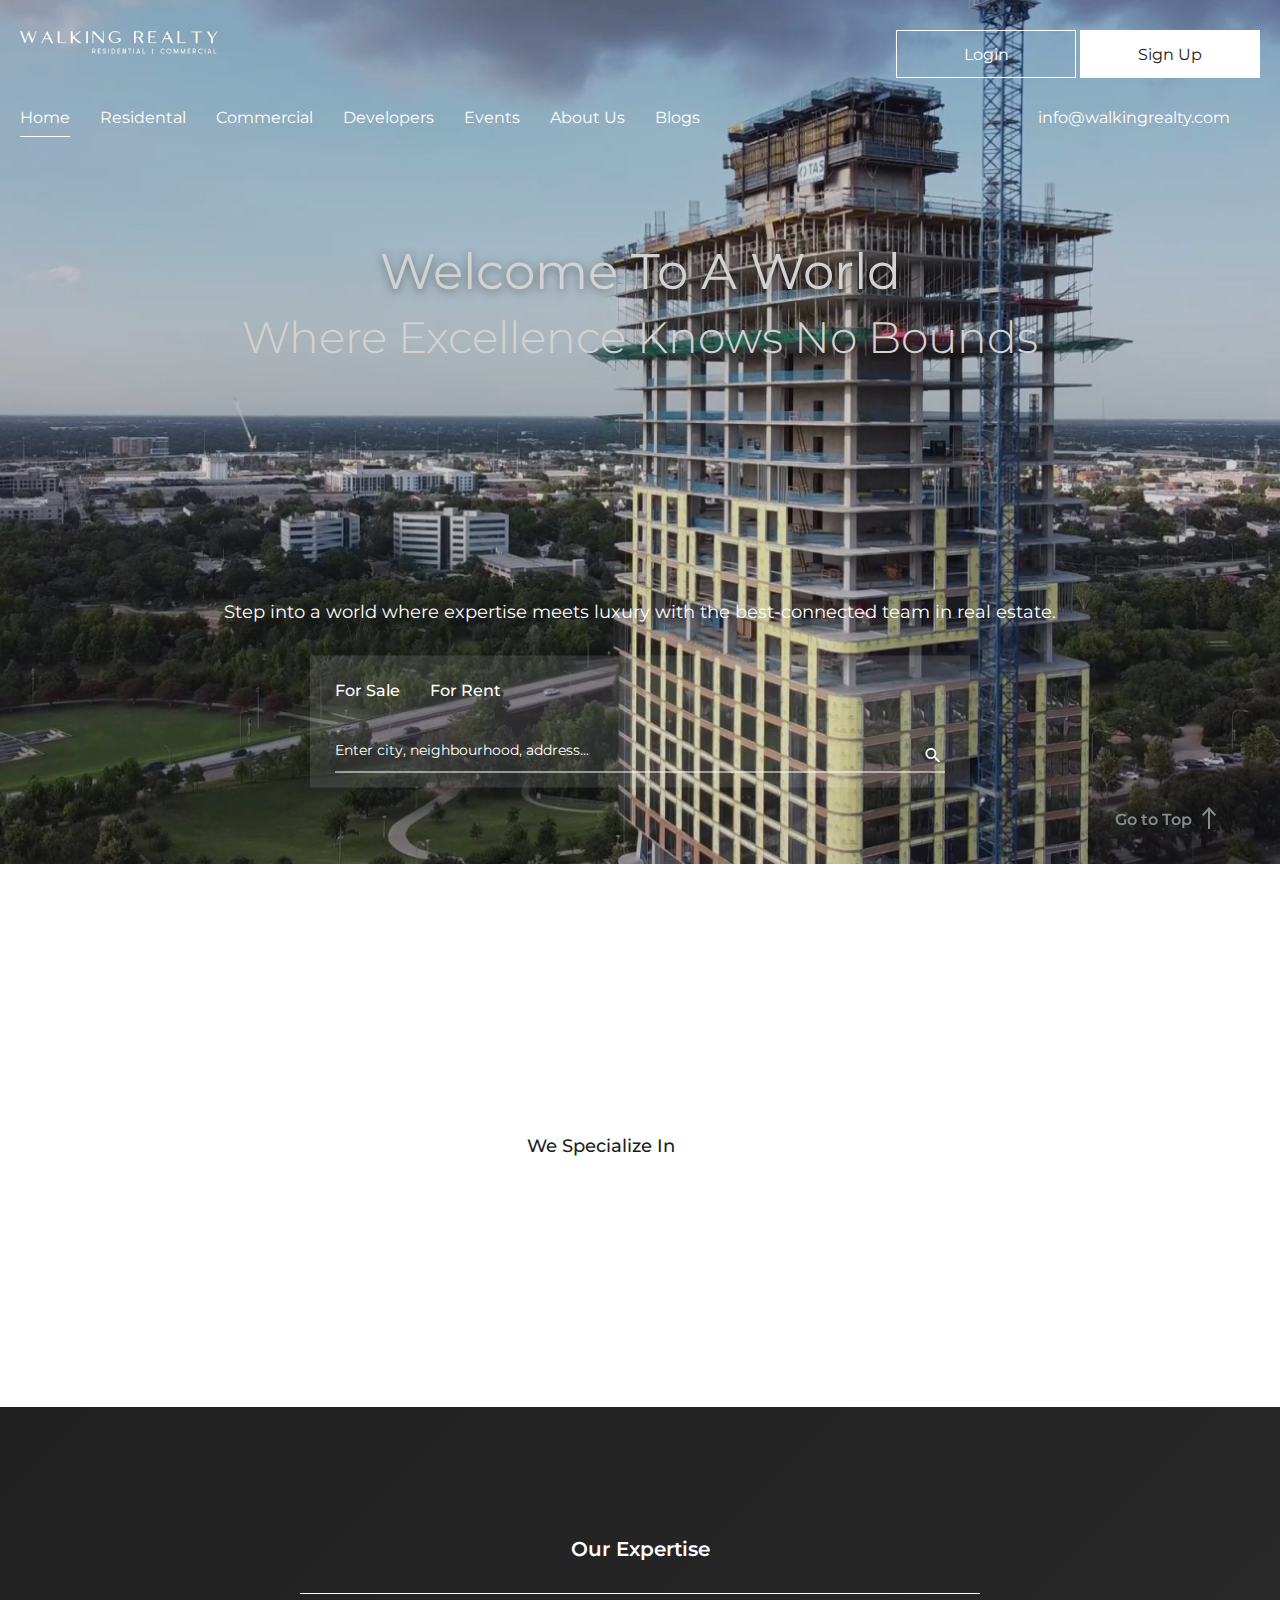
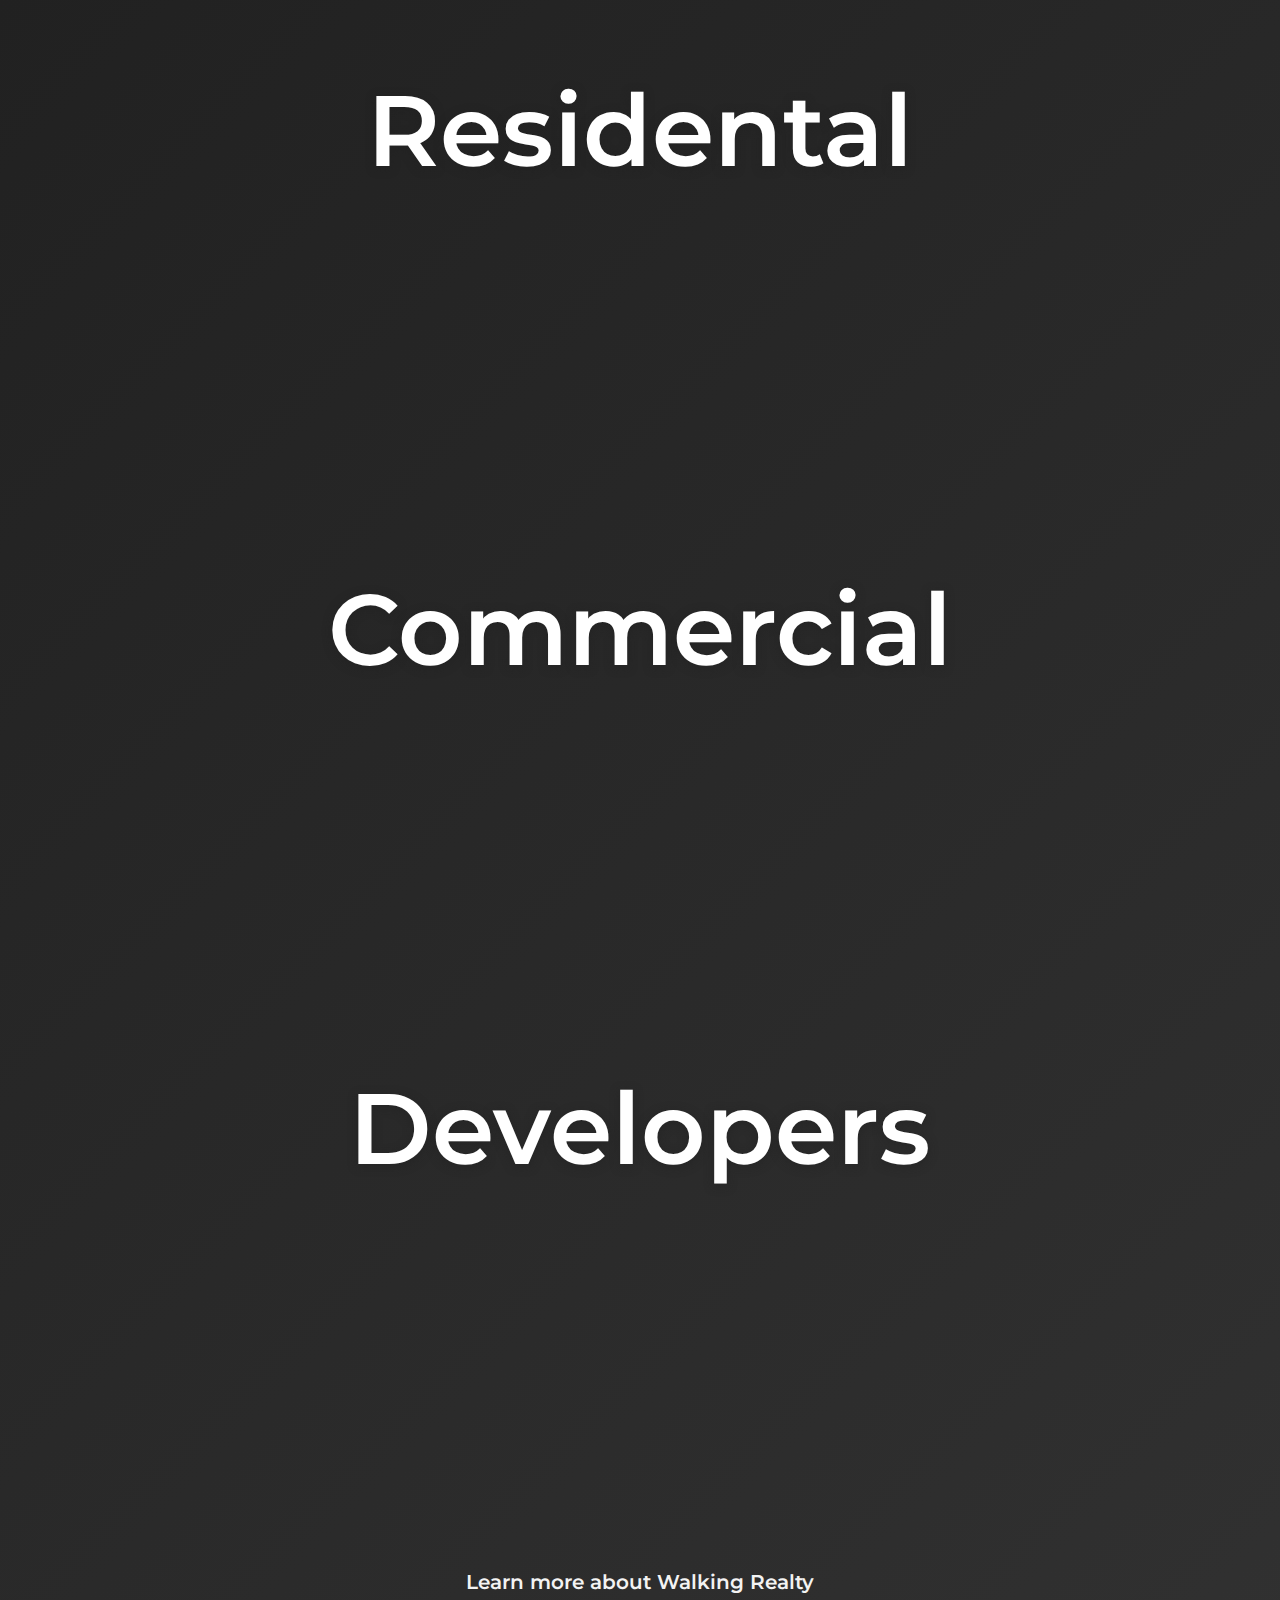
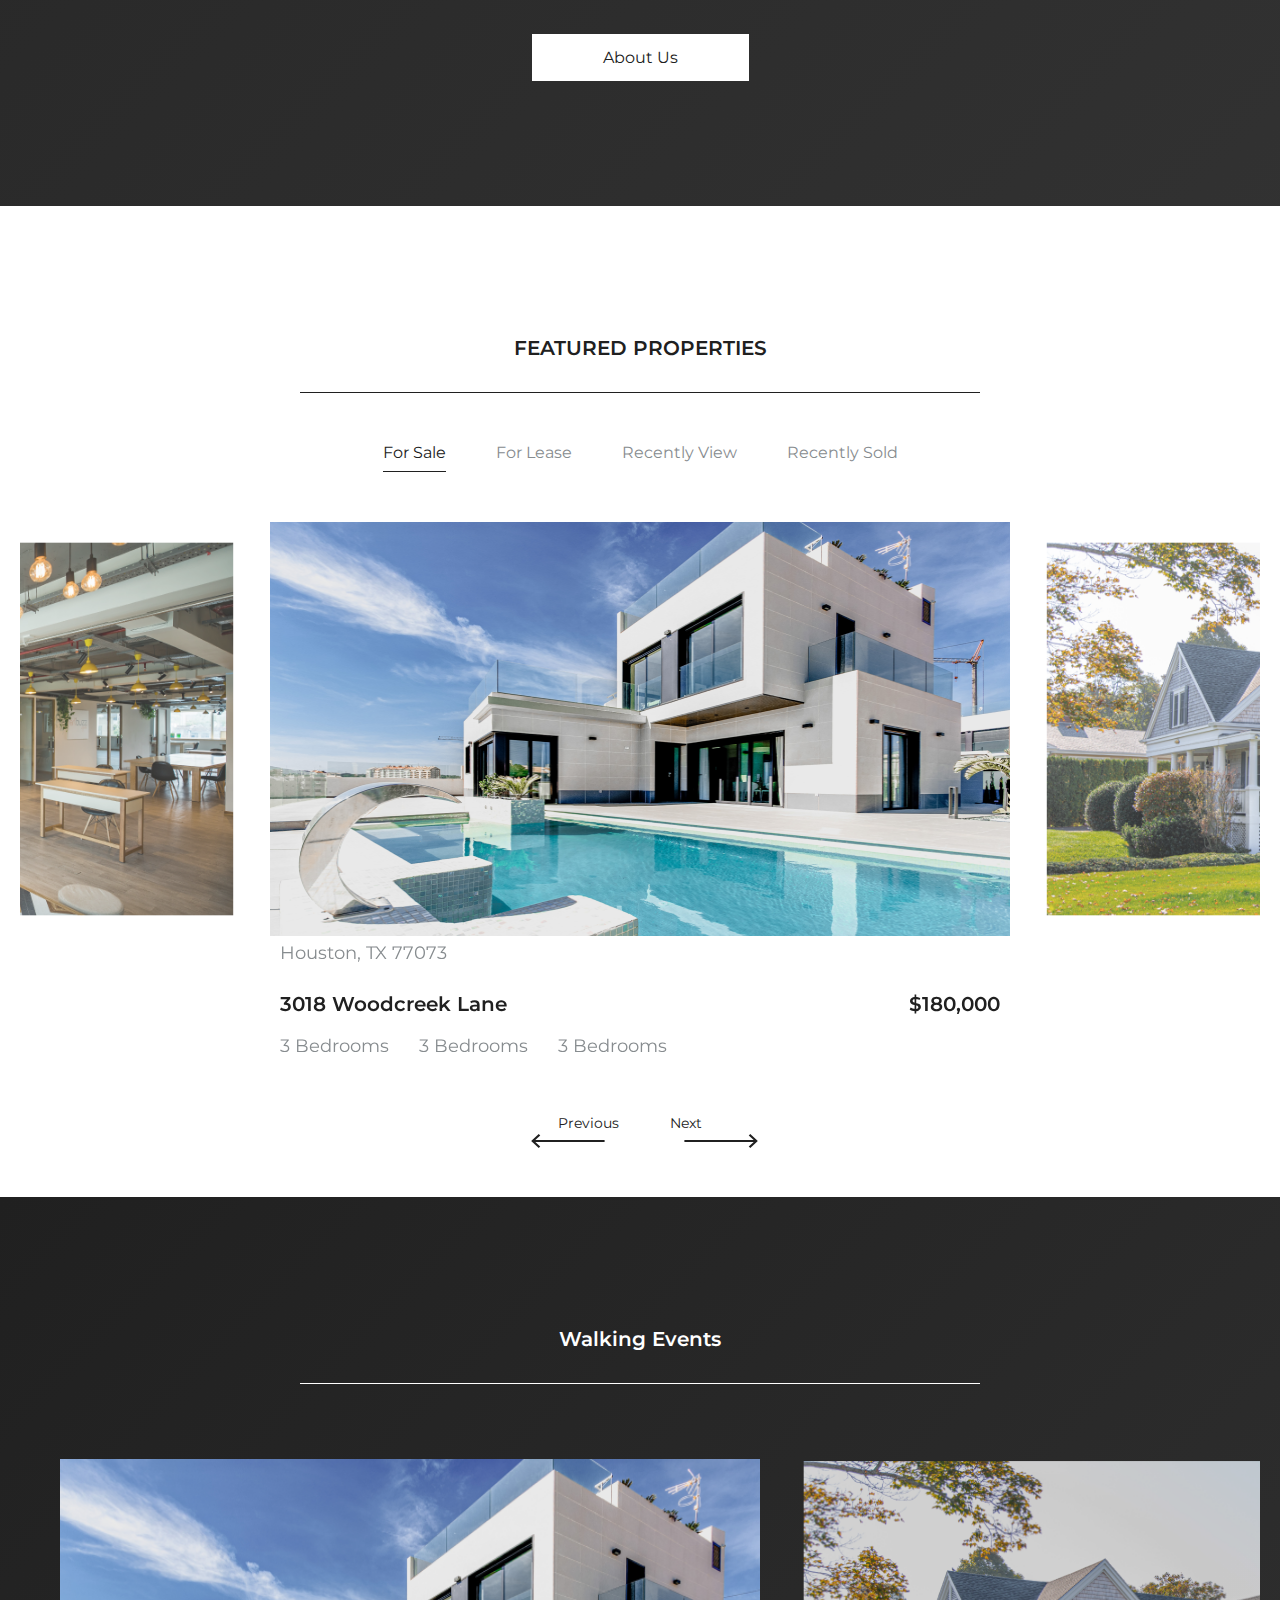
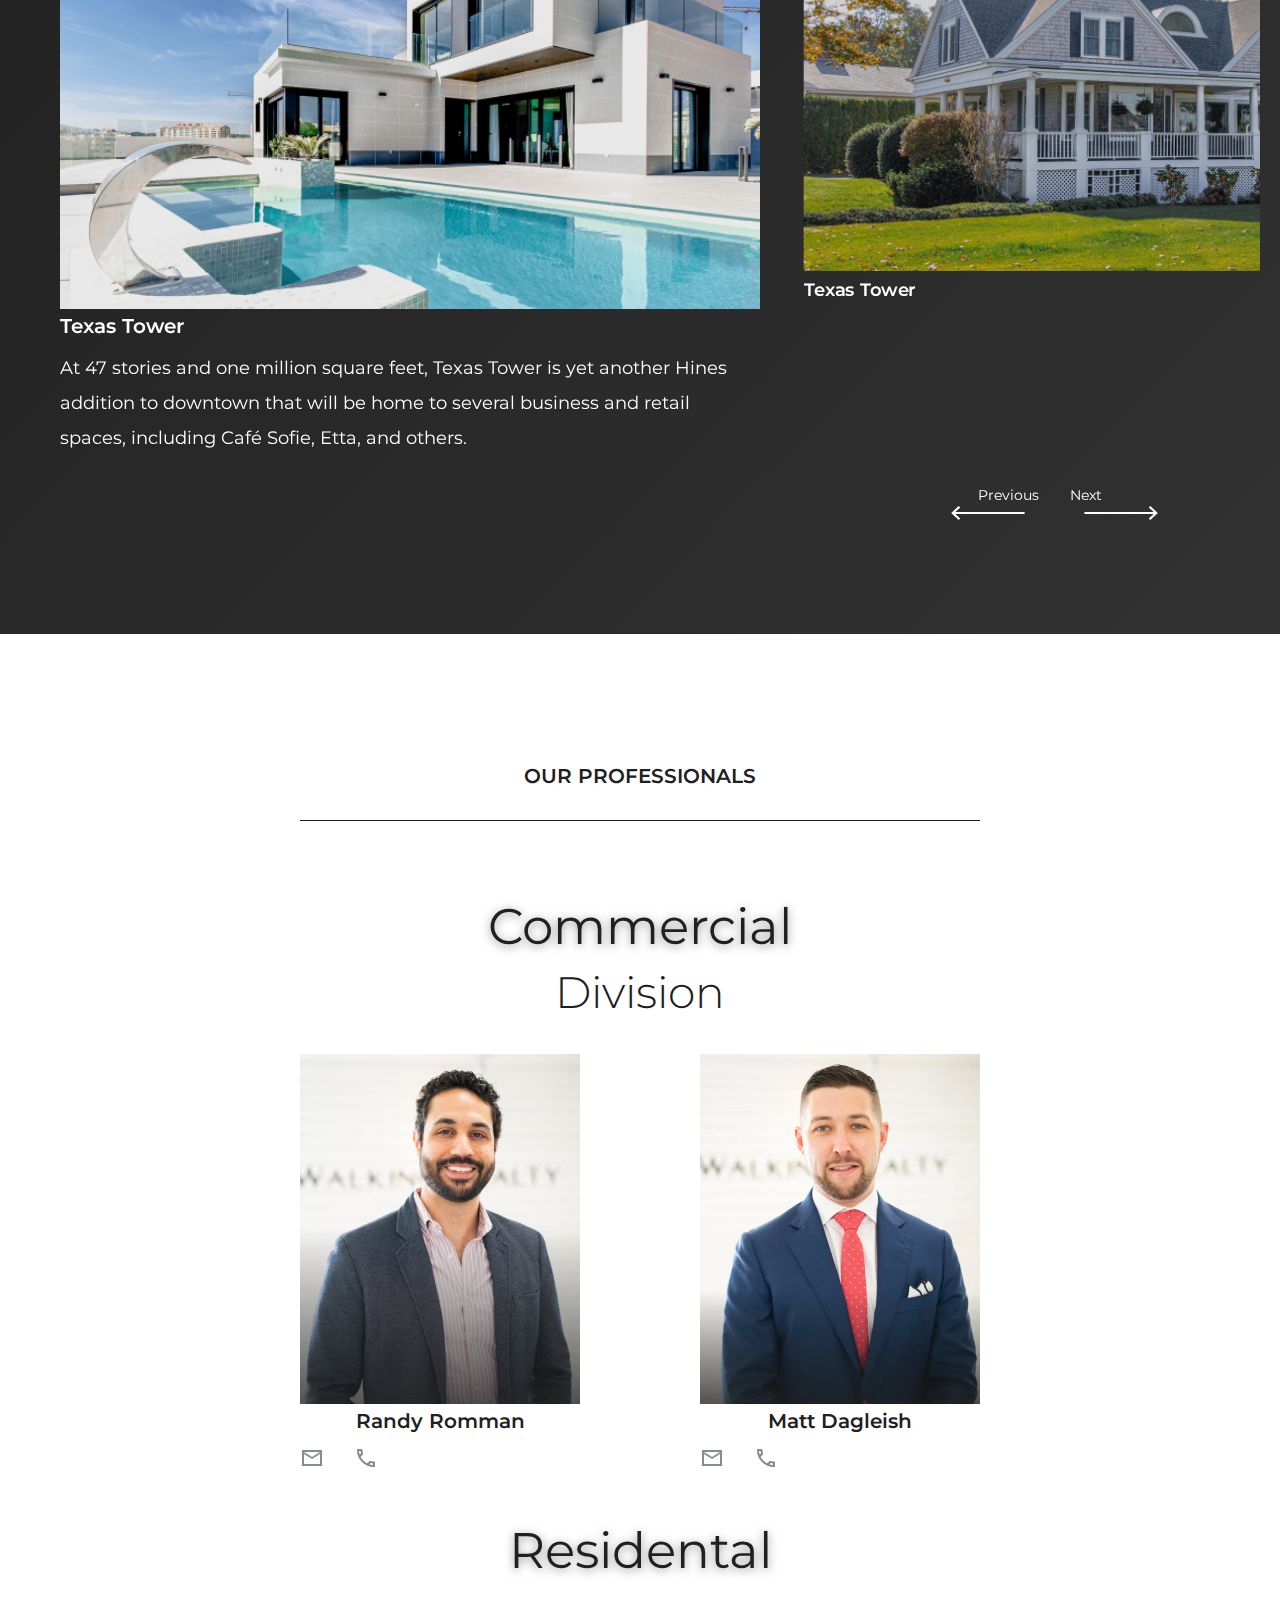
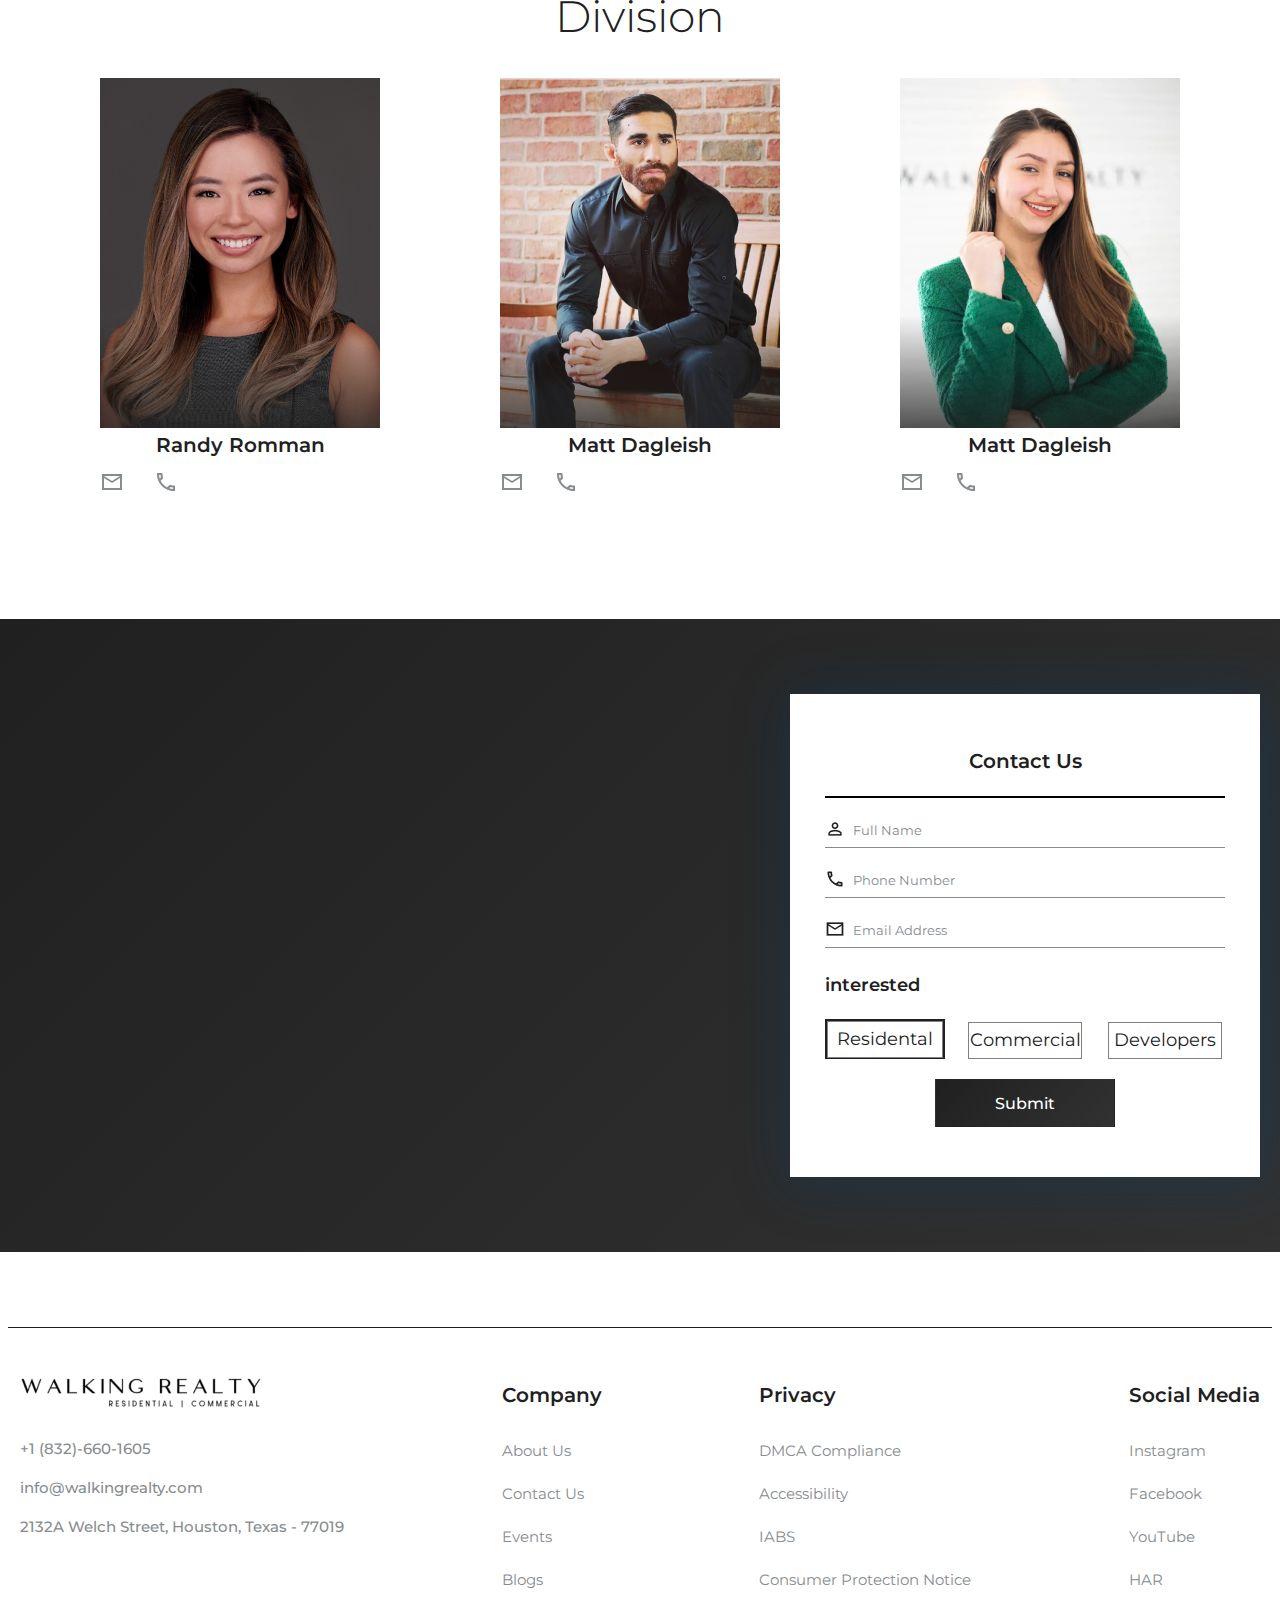
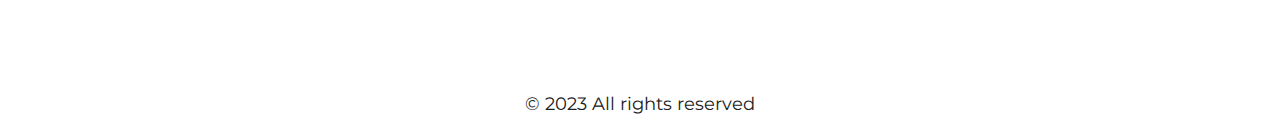
==== commit 44431a11: "change form" ====
--- a/index.html
+++ b/index.html
@@ -493,17 +493,26 @@
                     <form>
                         <div class="title">
                             <div class="t-input user-input">
-                                <input type="text" name="fname" id="fname" placeholder="Full Name" />
+                                <div class="img">
+                                <img src="../assets/images/icons/User.png" alt="" style="width: 20px; height: 20px;">
+                            </div>
+                                <input type="text" name="fname" id="fname" placeholder="Full Name">
                             </div>
                         </div>
                         <div class="title">
-                            <div class="t-input call_input">
-                                <input type="number" name="phone" id="phone" placeholder="Phone Number" />
+                            <div class="t-input user-input">
+                                <div class="img">
+                                    <img src="../assets/images/icons/Call.png" alt="" style="width: 20px; height: 20px;">
+                                </div>
+                                <input type="number" name="phone" id="phone" placeholder="Phone Number">
                             </div>
                         </div>
                         <div class="title">
-                            <div class="t-input email_input">
-                                <input type="email" name="email" id="email" placeholder="Email Address" />
+                            <div class="t-input user-input">
+                                <div class="img">
+                                    <img src="../assets/images/icons/Email.png" alt="" style="width: 20px; height: 20px;">
+                                </div>
+                                <input type="email" name="email" id="email" placeholder="Email Address">
                             </div>
                         </div>
                         <p class="dark" style="text-align: left; font-weight: 600;">interested</p>
--- a/assets/css/style.css
+++ b/assets/css/style.css
@@ -351,7 +351,7 @@
 }
 
 header .right-btn-wrap .main-btn.border-btn.white-border {
-    border-color: #FFFFFF;
+    border-color: #FFF;
 
 }
 
@@ -809,6 +809,7 @@
     max-width: 1050px;
     width: 100%;
     color: var(--pure-white);
+    z-index: 10;
 
 }
 
@@ -848,6 +849,8 @@
     border: none;
     max-width: 660px;
     width: 100%;
+    outline: none;
+    z-index: 10;
     background: transparent;
     padding-bottom: 10px;
     position: relative;
@@ -861,15 +864,23 @@
     font-weight: 400;
     line-height: normal;
 }
+.wr-home-banner .wr-bottom-content .bottom-options .enter-city input textarea:focus, input:focus {
+    color: #FFF;
+}
 
 .wr-home-banner .wr-bottom-content .bottom-options .enter-city button {
     position: absolute;
     left: 98%;
     background: transparent;
     top: 50%;
+    z-index: 10;
     transform: translate(-50%, -50%);
     border: none;
-
+    cursor: pointer;
+
+}
+.wr-home-banner .wr-bottom-content .bottom-options .enter-city button img{
+    cursor: pointer;
 }
 
 .wr-home-banner .wr-bottom-content .bottom-options .enter-city .bottom-line {
@@ -879,7 +890,7 @@
     background-color: var(--Pure-White);
 }
 
-@media only screen and (max-width: 767px) {
+@media only screen and (max-width: 769px) {
     .wr-home-banner {
         height: 600px;
     }
@@ -2043,33 +2054,16 @@
 
 }
 
-.wr-form .f-contant .c-form form .t-input.user-input::before {
-    background-image: url(../images/icons/User.png);
-}
-
-.wr-form .f-contant .c-form form .t-input::before,
-.wr-form .f-contant .c-form form .t-input.user_input::before {
-    content: "";
-    position: absolute;
-    left: 0;
-    top: 4px;
-    width: 20px;
-    height: 20px;
-    background: url(../images/icons/User.png) no-repeat;
-    background-size: 20px;
-}
-
-.wr-form .f-contant .c-form form .t-input.call_input::before {
-    background-image: url(../images/icons/Call.png);
-}
-
-.wr-form .f-contant .c-form form .t-input.message-input::before {
-    background-image: url(../images/icons/Message.png);
-}
-
-.wr-form .f-contant .c-form form .t-input.email_input::before {
-    background-image: url(../images/icons/Email.png);
-}
+
+
+
+
+.wr-form .f-contant .c-form form .title .user-input .img{
+    position: absolute;
+    top: -2px;
+    left: 0px;
+}
+
 
 .wr-form .f-contant .c-form form .btn_wrap .main_btn {
     display: table;
@@ -2105,6 +2099,7 @@
 .wr-form .f-contant .c-form form .three-btn .radio-btn {
 
     max-width: 120px;
+    min-width: 120px;
     width: 100%;
     height: 40px;
     border: 3px solid transparent;
@@ -2146,7 +2141,10 @@
 
     line-height: normal;
 }
-@media only screen and (max-width: 767px) {
+@media only screen and (max-width: 769px) {
+    .wr-form{
+        padding: 50px 0 50px;
+    }
     .wr-form .f-contant .c-form form .btn_wrap .main_btn {
         min-width: 162px;
     }
@@ -2166,16 +2164,27 @@
 }
 
 
-@media only screen and (max-width: 767px) {
+@media only screen and (max-width: 769px) {
     .wr-form .f-contant .c-form form .three-btn {
         gap: 10px;
+        flex-wrap: wrap;
     }
 
     .wr-form .f-contant .c-form form .three-btn .radio-btn .hobbies-icon p {
         font-size: 14px;
     }
 }
-
+@media only screen and (max-width: 560px) {
+    .wr-form .f-contant .c-form form .three-btn{
+        flex-wrap: wrap;
+
+    }
+.wr-form .f-contant .c-form form .three-btn .radio-btn {
+min-width: 80px !important;
+height: 39px;
+
+}
+}
 /* form section */
 
 
@@ -2290,7 +2299,10 @@
 }
 
 @media only screen and (max-width: 767px) {
-
+footer{
+    padding: 40px 0 0;
+}
+    
     footer .footer-title {
         border-bottom: 1px solid #202020;
         padding-bottom: 10px;
@@ -2366,7 +2378,11 @@
 
     margin-top: 60px;
 }
-
+@media only screen and (max-width: 769px) {
+footer .copy-right-wrap p{
+margin-top: 40px;
+}
+}
 /* footer */
 
 
@@ -2863,7 +2879,63 @@
     line-height: 35px;
     /* 194.444% */
 }
-
+@media only screen and (max-width: 769px) {
+.wr-commercial-banner {
+    height: auto;
+}
+
+.wr-commercial-banner .wr-commercial-center-content {
+    padding: 0px 20px;
+}
+.wr-com {
+    padding: 50px 0 50px;
+}
+.wr-commercial {
+    padding: 60px 0 60px;
+}
+
+.wr-commercial .row {
+    margin-top: 50px;
+    margin-bottom: 0px;
+    grid-template-columns: auto;
+}
+.wr-commercial .row .text{
+    padding-top: 20px;
+}
+.wr-commercial .row:nth-child(3) {
+    .img,
+    .text {
+        order: unset;
+        /* Reset the order */
+    }
+
+    .img {
+        order: -1;
+        /* Move image before text */
+    }
+
+}
+.wr-options {
+    padding: 50px 0 50px;
+}
+
+.wr-options .four-op {
+    grid-template-columns: auto;
+    margin-top: 40px;
+    gap: 30px;
+}
+.wr-group {
+    padding: 50px 0 50px;
+}
+
+.wr-group .content {
+    padding-top: 0px;
+}
+
+.wr-group .content p {
+    line-height: 29px;
+}
+}
 
 @media only screen and (max-width: 560px) {
     .wr-commercial-banner {
@@ -3074,7 +3146,10 @@
 
 }
 
-@media only screen and (max-width: 768px) {
+@media only screen and (max-width: 769px) {
+    .wr-developers-banner {
+        height: auto;
+    }
     .wr-dev-ops .row {
         grid-template-columns: auto;
     }
@@ -3355,10 +3430,11 @@
     }
 }
 
-@media only screen and (max-width: 767px) {
+@media only screen and (max-width: 769px) {
     .wr-events-banner {
-        height: 550px;
-    }
+        height: auto;
+    }
+   
 
     .c-event-content .events-container {
         grid-template-columns: auto;
@@ -4091,15 +4167,22 @@
 .takes-pride .frame iframe{
     max-width: 840px;
     width: 100%;
-    min-height: 473px;
+    min-height: 250px;
     height: 100%;
 }
 
 @media only screen and (max-width: 769px){
     .la-colambo{
-        padding: 40px 0 50px;
+        padding: 40px 0 40px;
     }
     .takes-pride .pride{
         grid-template-columns: auto;
+        padding-bottom: 40px;
+    }
+    .takes-pride{
+        padding: 0 0 20px;
+    }
+    .la-colambo .gray{
+        padding-top: 20px;
     }
 }